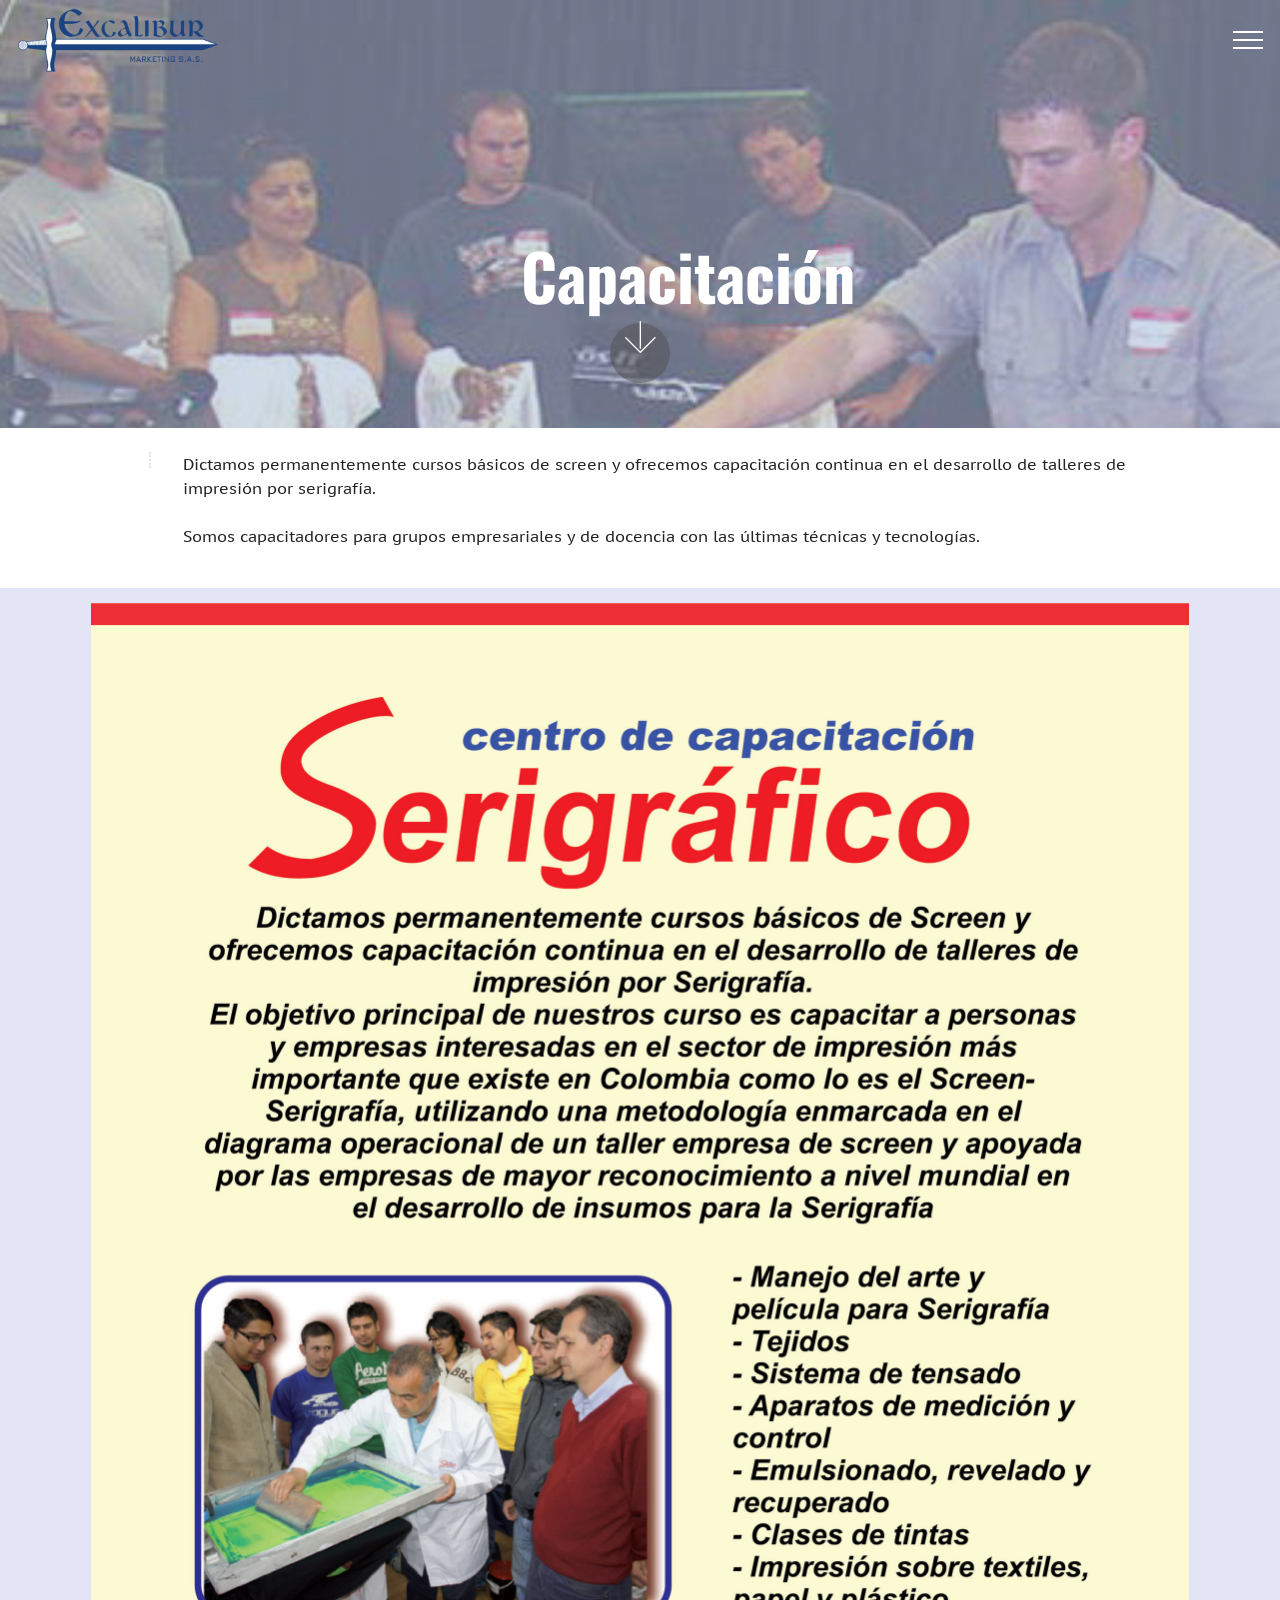
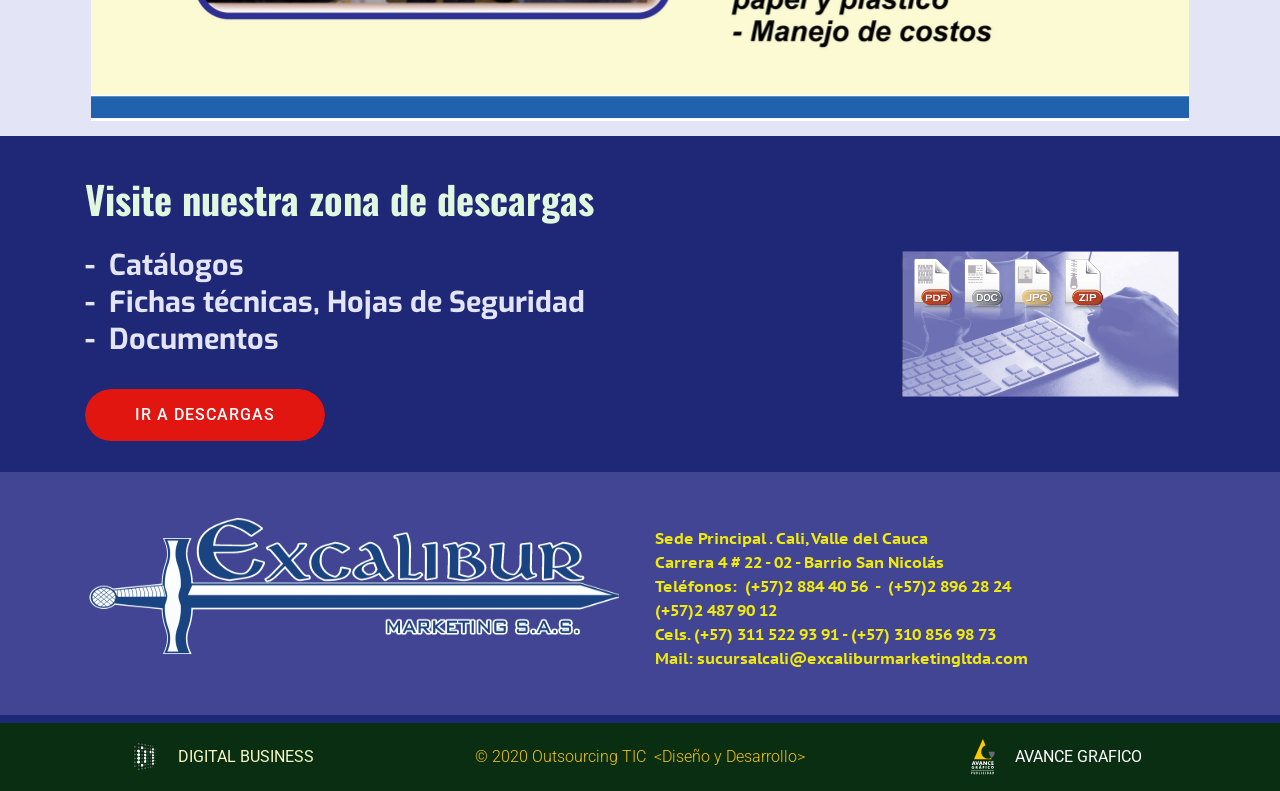
==== capacitacion.html @ 8a1ae631 "create github pages" ====
<!DOCTYPE html>
<html  >
<head>
  
  <meta charset="UTF-8">
  <meta http-equiv="X-UA-Compatible" content="IE=edge">
  
  <meta name="viewport" content="width=device-width, initial-scale=1, minimum-scale=1">
  <link rel="shortcut icon" href="assets/images/excalibur-logo-4-306x96.png" type="image/x-icon">
  <meta name="description" content="">
  
  
  <title>Capacitación</title>
  <link rel="stylesheet" href="assets/web/assets/mobirise-icons/mobirise-icons.css">
  <link rel="stylesheet" href="assets/tether/tether.min.css">
  <link rel="stylesheet" href="assets/bootstrap/css/bootstrap.min.css">
  <link rel="stylesheet" href="assets/bootstrap/css/bootstrap-reboot.min.css">
  <link rel="stylesheet" href="assets/bootstrap/css/bootstrap-grid.min.css">
  <link rel="stylesheet" href="assets/popup-overlay-plugin/style.css">
  <link rel="stylesheet" href="assets/dropdown/css/style.css">
  <link rel="stylesheet" href="assets/theme/css/style.css">
  <link rel="preload" href="https://fonts.googleapis.com/css?family=Oswald:200,300,400,500,600,700&display=swap" as="style" onload="this.onload=null;this.rel='stylesheet'">
  <noscript><link rel="stylesheet" href="https://fonts.googleapis.com/css?family=Oswald:200,300,400,500,600,700&display=swap"></noscript>
  <link rel="preload" href="https://fonts.googleapis.com/css?family=Exo:100,100i,200,200i,300,300i,400,400i,500,500i,600,600i,700,700i,800,800i,900,900i&display=swap" as="style" onload="this.onload=null;this.rel='stylesheet'">
  <noscript><link rel="stylesheet" href="https://fonts.googleapis.com/css?family=Exo:100,100i,200,200i,300,300i,400,400i,500,500i,600,600i,700,700i,800,800i,900,900i&display=swap"></noscript>
  <link rel="preload" href="https://fonts.googleapis.com/css?family=PT+Sans+Caption:400,700&display=swap" as="style" onload="this.onload=null;this.rel='stylesheet'">
  <noscript><link rel="stylesheet" href="https://fonts.googleapis.com/css?family=PT+Sans+Caption:400,700&display=swap"></noscript>
  <link rel="preload" href="https://fonts.googleapis.com/css?family=Roboto:100,100i,300,300i,400,400i,500,500i,700,700i&display=swap" as="style" onload="this.onload=null;this.rel='stylesheet'">
  <noscript><link rel="stylesheet" href="https://fonts.googleapis.com/css?family=Roboto:100,100i,300,300i,400,400i,500,500i,700,700i&display=swap"></noscript>
  <link rel="preload" as="style" href="assets/mobirise/css/mbr-additional.css?v=0rJZ7j"><link rel="stylesheet" href="assets/mobirise/css/mbr-additional.css?v=0rJZ7j" type="text/css">

  
  
  <style>

</style>

</head>
<body>
  
  <section class="menu cid-qXkdhTk0Zk" once="menu" id="menu1-8r">

    
    

    <nav class="navbar navbar-dropdown navbar-fixed-top collapsed">
        <div class="navbar-brand">
            <span class="navbar-logo">
                
                    <a href="index.html"><img src="assets/images/excalibur-logo-4-306x96.png" alt="" title="" style="height: 4rem;"></a>
                
            </span>
            
        </div>
        <button class="navbar-toggler" type="button" data-toggle="collapse" data-target="#navbarSupportedContent" aria-controls="navbarNavAltMarkup" aria-expanded="false" aria-label="Toggle navigation">
            <div class="hamburger">
                <span></span>
                <span></span>
                <span></span>
                <span></span>
            </div>
        </button>
      <div class="collapse navbar-collapse" id="navbarSupportedContent">
            <ul class="navbar-nav nav-dropdown nav-right" data-app-modern-menu="true"><li class="nav-item">
                    <a class="nav-link link text-primary display-4" href="index.html#content14-8u">Nosotros</a>
                </li>
                <li class="nav-item">
                    <a class="nav-link link text-primary display-4" href="insumos.html">
                        Insumos</a>
                </li><li class="nav-item"><a class="nav-link link text-primary display-4" href="maquinaria.html">
                        Maquinaria</a></li><li class="nav-item"><a class="nav-link link text-primary display-4" href="servicios.html">
                        Servicios</a></li><li class="nav-item"><a class="nav-link link text-primary display-4" href="capacitacion.html">
                        Capacitacion</a></li><li class="nav-item"><a class="nav-link link text-primary display-4" href="descargas.html">
                        Descargas</a></li>
                <li class="nav-item"><a class="nav-link link text-primary display-4" href="contacto.html" target="_blank">
                        Contacto</a></li></ul>
            
            
      </div>
    </nav>
</section>

<section class="header9 cid-qMR0SL2g3v mbr-parallax-background" id="header9-6p">

    

    <div class="mbr-overlay" style="opacity: 0.5; background-color: rgb(163, 185, 217);">
    </div>

    <div class="container">
        <div class="row justify-content-center">
            <div class="media-container-column mbr-white col-md-10 offset-md-1">
            
            <h1 class="mbr-section-title align-center pb-3 mbr-fonts-style display-1"><strong><br>Capacitación</strong></h1>
        </div>
        </div>
    </div>

    <div class="mbr-arrow hidden-sm-down" aria-hidden="true">
        <a href="#next">
            <i class="mbri-down mbr-iconfont"></i>
        </a>
    </div>
</section>

<section class="mbr-section content4 cid-qMR0SMXaG8" id="content14-6r">

    

    <div class="container">
        <div class="title col-12 col-md-12">
            
        </div>
        <div class="media-container-row mt-4">
            <div class="article article-right-border mb-4">
                
                
                <p class="mbr-text-left align-right mbr-fonts-style display-5"></p>
            </div>
            <div class="article mb-4">
                
                
                <p class="mbr-text-right mbr-fonts-style align-left display-7">Dictamos permanentemente cursos básicos de screen y ofrecemos capacitación continua en el desarrollo de talleres de impresión por serigrafía.<br><br>Somos capacitadores para grupos empresariales y de docencia con las últimas técnicas y tecnologías.</p>
            </div>
        </div>
    </div>
</section>

<section class="cid-rD1T9hhXrZ" id="image3-ap">

    

    <figure class="mbr-figure container">
            <div class="image-block" style="width: 99%;">
                <img src="assets/images/capacitacion-ficha-2198x2238.jpg" width="1400" alt="" title="">
                
            </div>
    </figure>
</section>

<section class="header10 cid-rPzIkulj0J" id="header10-b5">

    

    

    <div class="container">
        <div class="media-container-row">
            <div class="media-content mb-4">
                <h2 class="mb-4 mbr-fonts-style mbr-section-title display-2"><strong>Visite nuestra zona de descargas</strong></h2>
                <h3 class="mbr-section-subtitle mbr-fonts-style mb-4 display-5"><strong>
                    - &nbsp;Catálogos<br>- &nbsp;Fichas técnicas, Hojas de Seguridad<br>- &nbsp;Documentos</strong></h3>
                
                <div class="mbr-section-btn"><a class="btn btn-md btn-bgr btn-info display-4" href="descargas.html" target="_blank">IR A DESCARGAS</a></div>
            </div>
            <div class="mbr-figure" style="width: 40%;">
                <img src="assets/images/descargas-images-1026x540.png" alt="" title="">
            </div>
        </div>
    </div>
</section>

<section class="features6 cid-sbsCg8I68Q mbr-parallax-background" id="features6-b2">

    

    <div class="mbr-overlay" style="opacity: 0.9; background-color: rgb(48, 52, 139);">
    </div>

    <div class="container">
        <div class="row justify-content-center align-items-center">
            
            <div class="col-sm-12 text-block col-md-6">
                
                
                <div class="mbr-white mbr-section-text mbr-fonts-style align-right display-7"><br><div><strong>Sede Principal . Cali, Valle del Cauca</strong></div><div><strong>Carrera 4 # 22 - 02 -&nbsp;<span style="font-size: 1rem;">Barrio San Nicolás</span></strong></div><div><strong>Teléfonos: &nbsp;</strong><strong style="font-size: 1rem;">(+57)2 884 40 56 &nbsp;- &nbsp;</strong><strong style="font-size: 1rem;">(+57)2 896 28 24</strong></div><div><strong>(+57)2 487 90 12&nbsp;</strong></div><div><strong>Cels. (+57) 311 522 93 91 -&nbsp;</strong><strong style="font-size: 1rem;">(+57) 310 856 98 73</strong></div><div><span style="font-size: 1rem;"><strong>Mail: sucursalcali@excaliburmarketingltda.com</strong></span><br></div></div>
            </div>
            <div class="col-sm-12 col-md-6 img-block">
                <div class="mbr-figure">
                    <img src="assets/images/excalibur-logo-4-1080x358.png" alt="INDUPIN" id="indu-logo-portafolio" title="">
                </div>
            </div>
        </div>
    </div>
</section>

<section class="mbr-section article content1 cid-qMR0SWpPtW" id="content1-6z">

     

    <div class="container">
        <div class="media-container-row">
            <div class="mbr-text col-12 col-md-12">
                <h2 class="mbr-fonts-style block-title align-center display-2"></h2>
            </div>
        </div>
    </div>
</section>

<section class="cid-qYhUaEhTV1" id="footer1-8y">

    

    

    <div class="container">
        <div class="media-container-row">
            <div class="col-md-4 col-lg-4 logo-footer mb-3 mt-3 align-center">
                <a href="https://digital01.com" target="_blank"><img class="img-logo-footer" src="assets/images/01-77x88.png" alt="" title=""></a>
                <p class="text-logo-footer mbr-fonts-style mb-0 display-4"><a href="https://digital01.com" target="_blank" class="text-warning">DIGITAL</a> <a href="https://digital01.com" target="_blank" class="text-warning">BUSINESS</a></p>
            </div>
            <div class="col-md-4 col-lg-5 copyright mb-3 mt-3">
                <p class="mb-0 text-copyright mbr-fonts-style display-4">© 2020 Outsourcing TIC&nbsp;<diseño y="" desarrollo=""></diseño>&nbsp;&lt;Diseño y Desarrollo&gt;
                </p>
            </div>
            <div class="col-md-4 col-lg-4 logo-footer mb-3 mt-3 align-center">
                <a href="https://avancegrafico.net" target="_blank"><img class="img-logo-footer" src="assets/images/logo-avance.svg" alt="" title=""></a>
                <p class="text-logo-footer mbr-fonts-style mb-0 display-4"><a href="https://avancegrafico.net" target="_blank" class="text-white">AVANCE</a> <a href="https://avancegrafico.net" target="_blank" class="text-white">GRAFICO</a></p>
            </div>
        </div>
    </div>
</section>


<script src="assets/web/assets/jquery/jquery.min.js"></script>
  <script src="assets/popper/popper.min.js"></script>
  <script src="assets/tether/tether.min.js"></script>
  <script src="assets/bootstrap/js/bootstrap.min.js"></script>
  <script src="assets/smoothscroll/smooth-scroll.js"></script>
  <script src="assets/dropdown/js/nav-dropdown.js"></script>
  <script src="assets/dropdown/js/navbar-dropdown.js"></script>
  <script src="assets/touchswipe/jquery.touch-swipe.min.js"></script>
  <script src="assets/parallax/jarallax.min.js"></script>
  <script src="assets/theme/js/script.js"></script>
  
  
  

</body>
</html>
---- assets/web/assets/mobirise-icons/mobirise-icons.css ----
@font-face {
  font-family: 'MobiriseIcons';
  src:  url('mobirise-icons.eot?spat4u');
  src:  url('mobirise-icons.eot?spat4u#iefix') format('embedded-opentype'),
    url('mobirise-icons.ttf?spat4u') format('truetype'),
    url('mobirise-icons.woff?spat4u') format('woff'),
    url('mobirise-icons.svg?spat4u#MobiriseIcons') format('svg');
  font-weight: normal;
  font-style: normal;
  font-display: swap;
}

[class^="mbri-"], [class*=" mbri-"] {
  /* use !important to prevent issues with browser extensions that change fonts */
  font-family: MobiriseIcons !important;
  speak: none;
  font-style: normal;
  font-weight: normal;
  font-variant: normal;
  text-transform: none;
  line-height: 1;

  /* Better Font Rendering =========== */
  -webkit-font-smoothing: antialiased;
  -moz-osx-font-smoothing: grayscale;
}

.mbri-add-submenu:before {
  content: "\e900";
}
.mbri-alert:before {
  content: "\e901";
}
.mbri-align-center:before {
  content: "\e902";
}
.mbri-align-justify:before {
  content: "\e903";
}
.mbri-align-left:before {
  content: "\e904";
}
.mbri-align-right:before {
  content: "\e905";
}
.mbri-android:before {
  content: "\e906";
}
.mbri-apple:before {
  content: "\e907";
}
.mbri-arrow-down:before {
  content: "\e908";
}
.mbri-arrow-next:before {
  content: "\e909";
}
.mbri-arrow-prev:before {
  content: "\e90a";
}
.mbri-arrow-up:before {
  content: "\e90b";
}
.mbri-bold:before {
  content: "\e90c";
}
.mbri-bookmark:before {
  content: "\e90d";
}
.mbri-bootstrap:before {
  content: "\e90e";
}
.mbri-briefcase:before {
  content: "\e90f";
}
.mbri-browse:before {
  content: "\e910";
}
.mbri-bulleted-list:before {
  content: "\e911";
}
.mbri-calendar:before {
  content: "\e912";
}
.mbri-camera:before {
  content: "\e913";
}
.mbri-cart-add:before {
  content: "\e914";
}
.mbri-cart-full:before {
  content: "\e915";
}
.mbri-cash:before {
  content: "\e916";
}
.mbri-change-style:before {
  content: "\e917";
}
.mbri-chat:before {
  content: "\e918";
}
.mbri-clock:before {
  content: "\e919";
}
.mbri-close:before {
  content: "\e91a";
}
.mbri-cloud:before {
  content: "\e91b";
}
.mbri-code:before {
  content: "\e91c";
}
.mbri-contact-form:before {
  content: "\e91d";
}
.mbri-credit-card:before {
  content: "\e91e";
}
.mbri-cursor-click:before {
  content: "\e91f";
}
.mbri-cust-feedback:before {
  content: "\e920";
}
.mbri-database:before {
  content: "\e921";
}
.mbri-delivery:before {
  content: "\e922";
}
.mbri-desktop:before {
  content: "\e923";
}
.mbri-devices:before {
  content: "\e924";
}
.mbri-down:before {
  content: "\e925";
}
.mbri-download:before {
  content: "\e989";
}
.mbri-drag-n-drop:before {
  content: "\e927";
}
.mbri-drag-n-drop2:before {
  content: "\e928";
}
.mbri-edit:before {
  content: "\e929";
}
.mbri-edit2:before {
  content: "\e92a";
}
.mbri-error:before {
  content: "\e92b";
}
.mbri-extension:before {
  content: "\e92c";
}
.mbri-features:before {
  content: "\e92d";
}
.mbri-file:before {
  content: "\e92e";
}
.mbri-flag:before {
  content: "\e92f";
}
.mbri-folder:before {
  content: "\e930";
}
.mbri-gift:before {
  content: "\e931";
}
.mbri-github:before {
  content: "\e932";
}
.mbri-globe:before {
  content: "\e933";
}
.mbri-globe-2:before {
  content: "\e934";
}
.mbri-growing-chart:before {
  content: "\e935";
}
.mbri-hearth:before {
  content: "\e936";
}
.mbri-help:before {
  content: "\e937";
}
.mbri-home:before {
  content: "\e938";
}
.mbri-hot-cup:before {
  content: "\e939";
}
.mbri-idea:before {
  content: "\e93a";
}
.mbri-image-gallery:before {
  content: "\e93b";
}
.mbri-image-slider:before {
  content: "\e93c";
}
.mbri-info:before {
  content: "\e93d";
}
.mbri-italic:before {
  content: "\e93e";
}
.mbri-key:before {
  content: "\e93f";
}
.mbri-laptop:before {
  content: "\e940";
}
.mbri-layers:before {
  content: "\e941";
}
.mbri-left-right:before {
  content: "\e942";
}
.mbri-left:before {
  content: "\e943";
}
.mbri-letter:before {
  content: "\e944";
}
.mbri-like:before {
  content: "\e945";
}
.mbri-link:before {
  content: "\e946";
}
.mbri-lock:before {
  content: "\e947";
}
.mbri-login:before {
  content: "\e948";
}
.mbri-logout:before {
  content: "\e949";
}
.mbri-magic-stick:before {
  content: "\e94a";
}
.mbri-map-pin:before {
  content: "\e94b";
}
.mbri-menu:before {
  content: "\e94c";
}
.mbri-mobile:before {
  content: "\e94d";
}
.mbri-mobile2:before {
  content: "\e94e";
}
.mbri-mobirise:before {
  content: "\e94f";
}
.mbri-more-horizontal:before {
  content: "\e950";
}
.mbri-more-vertical:before {
  content: "\e951";
}
.mbri-music:before {
  content: "\e952";
}
.mbri-new-file:before {
  content: "\e953";
}
.mbri-numbered-list:before {
  content: "\e954";
}
.mbri-opened-folder:before {
  content: "\e955";
}
.mbri-pages:before {
  content: "\e956";
}
.mbri-paper-plane:before {
  content: "\e957";
}
.mbri-paperclip:before {
  content: "\e958";
}
.mbri-photo:before {
  content: "\e959";
}
.mbri-photos:before {
  content: "\e95a";
}
.mbri-pin:before {
  content: "\e95b";
}
.mbri-play:before {
  content: "\e95c";
}
.mbri-plus:before {
  content: "\e95d";
}
.mbri-preview:before {
  content: "\e95e";
}
.mbri-print:before {
  content: "\e95f";
}
.mbri-protect:before {
  content: "\e960";
}
.mbri-question:before {
  content: "\e961";
}
.mbri-quote-left:before {
  content: "\e962";
}
.mbri-quote-right:before {
  content: "\e963";
}
.mbri-refresh:before {
  content: "\e964";
}
.mbri-responsive:before {
  content: "\e965";
}
.mbri-right:before {
  content: "\e966";
}
.mbri-rocket:before {
  content: "\e967";
}
.mbri-sad-face:before {
  content: "\e968";
}
.mbri-sale:before {
  content: "\e969";
}
.mbri-save:before {
  content: "\e96a";
}
.mbri-search:before {
  content: "\e96b";
}
.mbri-setting:before {
  content: "\e96c";
}
.mbri-setting2:before {
  content: "\e96d";
}
.mbri-setting3:before {
  content: "\e96e";
}
.mbri-share:before {
  content: "\e96f";
}
.mbri-shopping-bag:before {
  content: "\e970";
}
.mbri-shopping-basket:before {
  content: "\e971";
}
.mbri-shopping-cart:before {
  content: "\e972";
}
.mbri-sites:before {
  content: "\e973";
}
.mbri-smile-face:before {
  content: "\e974";
}
.mbri-speed:before {
  content: "\e975";
}
.mbri-star:before {
  content: "\e976";
}
.mbri-success:before {
  content: "\e977";
}
.mbri-sun:before {
  content: "\e978";
}
.mbri-sun2:before {
  content: "\e979";
}
.mbri-tablet:before {
  content: "\e97a";
}
.mbri-tablet-vertical:before {
  content: "\e97b";
}
.mbri-target:before {
  content: "\e97c";
}
.mbri-timer:before {
  content: "\e97d";
}
.mbri-to-ftp:before {
  content: "\e97e";
}
.mbri-to-local-drive:before {
  content: "\e97f";
}
.mbri-touch-swipe:before {
  content: "\e980";
}
.mbri-touch:before {
  content: "\e981";
}
.mbri-trash:before {
  content: "\e982";
}
.mbri-underline:before {
  content: "\e983";
}
.mbri-unlink:before {
  content: "\e984";
}
.mbri-unlock:before {
  content: "\e985";
}
.mbri-up-down:before {
  content: "\e986";
}
.mbri-up:before {
  content: "\e987";
}
.mbri-update:before {
  content: "\e988";
}
.mbri-upload:before {
 content: "\e926"; 
}
.mbri-user:before {
  content: "\e98a";
}
.mbri-user2:before {
  content: "\e98b";
}
.mbri-users:before {
  content: "\e98c";
}
.mbri-video:before {
  content: "\e98d";
}
.mbri-video-play:before {
  content: "\e98e";
}
.mbri-watch:before {
  content: "\e98f";
}
.mbri-website-theme:before {
  content: "\e990";
}
.mbri-wifi:before {
  content: "\e991";
}
.mbri-windows:before {
  content: "\e992";
}
.mbri-zoom-out:before {
  content: "\e993";
}
.mbri-redo:before {
  content: "\e994";
}
.mbri-undo:before {
  content: "\e995";
}
---- assets/popup-overlay-plugin/style.css ----
html.is-builder .modal-backdrop.show {
    display: none !important;
}
---- assets/dropdown/css/style.css ----
.navbar-dropdown {
  left: 0;
  padding: 0;
  position: absolute;
  right: 0;
  top: 0;
  transition: all 0.45s ease;
  z-index: 1030;
  background: #282828; }
  .navbar-dropdown .navbar-logo {
    margin-right: 0.8rem;
    transition: margin 0.3s ease-in-out;
    vertical-align: middle; }
    .navbar-dropdown .navbar-logo img {
      height: 3.125rem;
      transition: all 0.3s ease-in-out; }
    .navbar-dropdown .navbar-logo.mbr-iconfont {
      font-size: 3.125rem;
      line-height: 3.125rem; }
  .navbar-dropdown .navbar-caption {
    font-weight: 700;
    white-space: normal;
    vertical-align: -4px;
    line-height: 3.125rem !important; }
    .navbar-dropdown .navbar-caption, .navbar-dropdown .navbar-caption:hover {
      color: inherit;
      text-decoration: none; }
  .navbar-dropdown .mbr-iconfont + .navbar-caption {
    vertical-align: -1px; }
  .navbar-dropdown.navbar-fixed-top {
    position: fixed; }
  .navbar-dropdown .navbar-brand span {
    vertical-align: -4px; }
  .navbar-dropdown.bg-color.transparent {
    background: none; }
  .navbar-dropdown.navbar-short .navbar-brand {
    padding: 0.625rem 0; }
    .navbar-dropdown.navbar-short .navbar-brand span {
      vertical-align: -1px; }
  .navbar-dropdown.navbar-short .navbar-caption {
    line-height: 2.375rem !important;
    vertical-align: -2px; }
  .navbar-dropdown.navbar-short .navbar-logo {
    margin-right: 0.5rem; }
    .navbar-dropdown.navbar-short .navbar-logo img {
      height: 2.375rem; }
    .navbar-dropdown.navbar-short .navbar-logo.mbr-iconfont {
      font-size: 2.375rem;
      line-height: 2.375rem; }
  .navbar-dropdown.navbar-short .mbr-table-cell {
    height: 3.625rem; }
  .navbar-dropdown .navbar-close {
    left: 0.6875rem;
    position: fixed;
    top: 0.75rem;
    z-index: 1000; }
  .navbar-dropdown .hamburger-icon {
    content: "";
    display: inline-block;
    vertical-align: middle;
    width: 16px;
    -webkit-box-shadow: 0 -6px 0 1px #282828,0 0 0 1px #282828,0 6px 0 1px #282828;
    -moz-box-shadow: 0 -6px 0 1px #282828,0 0 0 1px #282828,0 6px 0 1px #282828;
    box-shadow: 0 -6px 0 1px #282828,0 0 0 1px #282828,0 6px 0 1px #282828; }

.dropdown-menu .dropdown-toggle[data-toggle="dropdown-submenu"]::after {
  border-bottom: 0.35em solid transparent;
  border-left: 0.35em solid;
  border-right: 0;
  border-top: 0.35em solid transparent;
  margin-left: 0.3rem; }

.dropdown-menu .dropdown-item:focus {
  outline: 0; }

.nav-dropdown {
  font-size: 0.75rem;
  font-weight: 500;
  height: auto !important; }
  .nav-dropdown .nav-btn {
    padding-left: 1rem; }
  .nav-dropdown .link {
    margin: .667em 1.667em;
    font-weight: 500;
    padding: 0;
    transition: color .2s ease-in-out; }
    .nav-dropdown .link.dropdown-toggle {
      margin-right: 2.583em; }
      .nav-dropdown .link.dropdown-toggle::after {
        margin-left: .25rem;
        border-top: 0.35em solid;
        border-right: 0.35em solid transparent;
        border-left: 0.35em solid transparent;
        border-bottom: 0; }
      .nav-dropdown .link.dropdown-toggle[aria-expanded="true"] {
        margin: 0;
        padding: 0.667em 3.263em  0.667em 1.667em; }
  .nav-dropdown .link::after,
  .nav-dropdown .dropdown-item::after {
    color: inherit; }
  .nav-dropdown .btn {
    font-size: 0.75rem;
    font-weight: 700;
    letter-spacing: 0;
    margin-bottom: 0;
    padding-left: 1.25rem;
    padding-right: 1.25rem; }
  .nav-dropdown .dropdown-menu {
    border-radius: 0;
    border: 0;
    left: 0;
    margin: 0;
    padding-bottom: 1.25rem;
    padding-top: 1.25rem;
    position: relative; }
  .nav-dropdown .dropdown-submenu {
    margin-left: 0.125rem;
    top: 0; }
  .nav-dropdown .dropdown-item {
    font-size: 0.8125rem;
    font-weight: 500;
    line-height: 2;
    padding: 0.3846em 4.615em 0.3846em 1.5385em;
    position: relative;
    transition: color .2s ease-in-out, background-color .2s ease-in-out; }
    .nav-dropdown .dropdown-item::after {
      margin-top: -0.3077em;
      position: absolute;
      right: 1.1538em;
      top: 50%; }
    .nav-dropdown .dropdown-item:focus, .nav-dropdown .dropdown-item:hover {
      background: none; }

@media (max-width: 767px) {
  .nav-dropdown.navbar-toggleable-sm {
    bottom: 0;
    display: none;
    left: 0;
    overflow-x: hidden;
    position: fixed;
    top: 0;
    transform: translateX(-100%);
    -ms-transform: translateX(-100%);
    -webkit-transform: translateX(-100%);
    width: 18.75rem;
    z-index: 999; } }
.nav-dropdown.navbar-toggleable-xl {
  bottom: 0;
  display: none;
  left: 0;
  overflow-x: hidden;
  position: fixed;
  top: 0;
  transform: translateX(-100%);
  -ms-transform: translateX(-100%);
  -webkit-transform: translateX(-100%);
  width: 18.75rem;
  z-index: 999; }

.nav-dropdown-sm {
  display: block !important;
  overflow-x: hidden;
  overflow: auto;
  padding-top: 3.875rem; }
  .nav-dropdown-sm::after {
    content: "";
    display: block;
    height: 3rem;
    width: 100%; }
  .nav-dropdown-sm.collapse.in ~ .navbar-close {
    display: block !important; }
  .nav-dropdown-sm.collapsing, .nav-dropdown-sm.collapse.in {
    transform: translateX(0);
    -ms-transform: translateX(0);
    -webkit-transform: translateX(0);
    transition: all 0.25s ease-out;
    -webkit-transition: all 0.25s ease-out;
    background: #282828; }
  .nav-dropdown-sm.collapsing[aria-expanded="false"] {
    transform: translateX(-100%);
    -ms-transform: translateX(-100%);
    -webkit-transform: translateX(-100%); }
  .nav-dropdown-sm .nav-item {
    display: block;
    margin-left: 0 !important;
    padding-left: 0; }
  .nav-dropdown-sm .link,
  .nav-dropdown-sm .dropdown-item {
    border-top: 1px dotted rgba(255, 255, 255, 0.1);
    font-size: 0.8125rem;
    line-height: 1.6;
    margin: 0 !important;
    padding: 0.875rem 2.4rem 0.875rem 1.5625rem !important;
    position: relative;
    white-space: normal; }
    .nav-dropdown-sm .link:focus, .nav-dropdown-sm .link:hover,
    .nav-dropdown-sm .dropdown-item:focus,
    .nav-dropdown-sm .dropdown-item:hover {
      background: rgba(0, 0, 0, 0.2) !important;
      color: #c0a375; }
  .nav-dropdown-sm .nav-btn {
    position: relative;
    padding: 1.5625rem 1.5625rem 0 1.5625rem; }
    .nav-dropdown-sm .nav-btn::before {
      border-top: 1px dotted rgba(255, 255, 255, 0.1);
      content: "";
      left: 0;
      position: absolute;
      top: 0;
      width: 100%; }
    .nav-dropdown-sm .nav-btn + .nav-btn {
      padding-top: 0.625rem; }
      .nav-dropdown-sm .nav-btn + .nav-btn::before {
        display: none; }
  .nav-dropdown-sm .btn {
    padding: 0.625rem 0; }
  .nav-dropdown-sm .dropdown-toggle[data-toggle="dropdown-submenu"]::after {
    margin-left: .25rem;
    border-top: 0.35em solid;
    border-right: 0.35em solid transparent;
    border-left: 0.35em solid transparent;
    border-bottom: 0; }
  .nav-dropdown-sm .dropdown-toggle[data-toggle="dropdown-submenu"][aria-expanded="true"]::after {
    border-top: 0;
    border-right: 0.35em solid transparent;
    border-left: 0.35em solid transparent;
    border-bottom: 0.35em solid; }
  .nav-dropdown-sm .dropdown-menu {
    margin: 0;
    padding: 0;
    position: relative;
    top: 0;
    left: 0;
    width: 100%;
    border: 0;
    float: none;
    border-radius: 0;
    background: none; }
  .nav-dropdown-sm .dropdown-submenu {
    left: 100%;
    margin-left: 0.125rem;
    margin-top: -1.25rem;
    top: 0; }

.navbar-toggleable-sm .nav-dropdown .dropdown-menu {
  position: absolute; }

.navbar-toggleable-sm .nav-dropdown .dropdown-submenu {
  left: 100%;
  margin-left: 0.125rem;
  margin-top: -1.25rem;
  top: 0; }

.navbar-toggleable-sm.opened .nav-dropdown .dropdown-menu {
  position: relative; }

.navbar-toggleable-sm.opened .nav-dropdown .dropdown-submenu {
  left: 0;
  margin-left: 00rem;
  margin-top: 0rem;
  top: 0; }

.is-builder .nav-dropdown.collapsing {
  transition: none !important; }

/*# sourceMappingURL=style.css.map */
---- assets/theme/css/style.css ----
/*!
 * Mobirise v4 theme (https://mobirise.com/)
 * Copyright 2017 Mobirise
 */
section {
  background-color: #eeeeee;
}

section,
.container,
.container-fluid {
  position: relative;
  word-wrap: break-word;
}

a.mbr-iconfont:hover {
  text-decoration: none;
}

.form-control:focus {
  box-shadow: none;
}

:focus {
  outline: none;
}

.article .lead p,
.article .lead ul,
.article .lead ol,
.article .lead pre,
.article .lead blockquote {
  margin-bottom: 0;
}

a {
  font-style: normal;
  font-weight: 400;
  cursor: pointer;
}

a, a:hover {
  text-decoration: none;
}

figure {
  margin-bottom: 0;
}

h1,
h2,
h3,
h4,
h5,
h6,
.h1,
.h2,
.h3,
.h4,
.h5,
.h6,
.display-1,
.display-2,
.display-3,
.display-4 {
  line-height: 1;
  word-break: break-word;
  word-wrap: break-word;
}

b,
strong {
  font-weight: bold;
}

blockquote {
  padding: 10px 0 10px 20px;
  position: relative;
  border-left: 2px solid;
  border-color: #ff3366;
}

input:-webkit-autofill, input:-webkit-autofill:hover, input:-webkit-autofill:focus, input:-webkit-autofill:active {
  transition-delay: 9999s;
  transition-property: background-color, color;
}

textarea[type="hidden"] {
  display: none;
}

body {
  position: relative;
}

section {
  background-position: 50% 50%;
  background-repeat: no-repeat;
  background-size: cover;
}

section .mbr-background-video,
section .mbr-background-video-preview {
  position: absolute;
  bottom: 0;
  left: 0;
  right: 0;
  top: 0;
}

.hidden {
  visibility: hidden;
}

.mbr-z-index20 {
  z-index: 20;
}

/*! Base colors */
.mbr-white {
  color: #ffffff;
}

.mbr-black {
  color: #000000;
}

.mbr-bg-white {
  background-color: #ffffff;
}

.mbr-bg-black {
  background-color: #000000;
}

/*! Text-aligns */
.align-left {
  text-align: left;
}

.align-center {
  text-align: center;
}

.align-right {
  text-align: right;
}

@media (max-width: 767px) {
  .align-left,
  .align-center,
  .align-right,
  .mbr-section-btn,
  .mbr-section-title {
    text-align: center;
  }
}

/*! Font-weight  */
.mbr-light {
  font-weight: 300;
}

.mbr-regular {
  font-weight: 400;
}

.mbr-semibold {
  font-weight: 500;
}

.mbr-bold {
  font-weight: 700;
}

/*! Media  */
.media-size-item {
  -moz-flex: 1 1 auto;
  -o-flex: 1 1 auto;
  flex: 1 1 auto;
}

.media-content {
  flex-basis: 100%;
}

.media-container-row {
  display: flex;
  flex-direction: row;
  flex-wrap: wrap;
  justify-content: center;
  align-content: center;
  align-items: start;
}

.media-container-row .media-size-item {
  width: 400px;
}

.media-container-column {
  display: flex;
  flex-direction: column;
  flex-wrap: wrap;
  justify-content: center;
  align-content: center;
  align-items: stretch;
}

.media-container-column > * {
  width: 100%;
}

@media (min-width: 992px) {
  .media-container-row {
    flex-wrap: nowrap;
  }
}

figure {
  overflow: hidden;
}

figure[mbr-media-size] {
  transition: width 0.1s;
}

.mbr-figure img,
.mbr-figure iframe {
  display: block;
  width: 100%;
}

.card {
  background-color: transparent;
  border: none;
}

.card-img {
  text-align: center;
  flex-shrink: 0;
  -webkit-flex-shrink: 0;
}

.media {
  max-width: 100%;
  margin: 0 auto;
}

.mbr-figure {
  -ms-grid-row-align: center;
  align-self: center;
}

.media-container > div {
  max-width: 100%;
}

.mbr-figure img,
.card-img img {
  width: 100%;
}

@media (max-width: 991px) {
  .media-size-item {
    width: auto !important;
  }
  .media {
    width: auto;
  }
  .mbr-figure {
    width: 100% !important;
  }
}

/*! Buttons */
.mbr-section-btn {
  margin-left: -.25rem;
  margin-right: -.25rem;
  font-size: 0;
}

nav .mbr-section-btn {
  margin-left: 0rem;
  margin-right: 0rem;
}

.btn {
  font-weight: 500;
  border-width: 2px;
  font-style: normal;
  letter-spacing: 1px;
  margin: .4rem .8rem;
  white-space: normal;
  transition: all .3s ease-in-out;
  display: inline-flex;
  align-items: center;
  justify-content: center;
  word-break: break-word;
}

.btn .mbr-iconfont {
  font-size: 1.6rem;
}

.btn-sm {
  font-weight: 500;
  letter-spacing: 1px;
  transition: all .3s ease-in-out;
}

.btn-md {
  font-weight: 500;
  letter-spacing: 1px;
  margin: .4rem .8rem !important;
  transition: all .3s ease-in-out;
}

.btn-lg {
  font-weight: 500;
  letter-spacing: 1px;
  margin: .4rem .8rem !important;
  transition: all .3s ease-in-out;
}

/*! Btn icon margin */
.btn .mbr-iconfont,
.btn.btn-sm .mbr-iconfont {
  cursor: pointer;
  margin-right: 0.5rem;
}

.btn.btn-md .mbr-iconfont,
.btn.btn-md .mbr-iconfont {
  margin-right: 0.8rem;
}

.mbr-regular {
  font-weight: 400;
}

.mbr-semibold {
  font-weight: 500;
}

.mbr-bold {
  font-weight: 700;
}

[type="submit"] {
  -webkit-appearance: none;
}

/*! Full-screen */
.mbr-fullscreen .mbr-overlay {
  min-height: 100vh;
}

.mbr-fullscreen {
  display: flex;
  display: -moz-flex;
  display: -ms-flex;
  display: -o-flex;
  align-items: center;
  -webkit-align-items: center;
  min-height: 100vh;
  padding-top: 3rem;
  padding-bottom: 3rem;
}

/*! Map */
.map {
  height: 25rem;
  position: relative;
}

.map iframe {
  width: 100%;
  height: 100%;
}

/* Form */
.form-asterisk {
  font-family: initial;
  position: absolute;
  top: -2px;
  font-weight: normal;
}

/*! Scroll to top arrow */
.mbr-arrow-up {
  bottom: 25px;
  right: 90px;
  position: fixed;
  text-align: right;
  z-index: 5000;
  color: #ffffff;
  font-size: 32px;
  transform: rotate(180deg);
  -webkit-transform: rotate(180deg);
}

.mbr-arrow-up a {
  background: rgba(0, 0, 0, 0.2);
  border-radius: 3px;
  color: #fff;
  display: inline-block;
  height: 60px;
  width: 60px;
  outline-style: none !important;
  position: relative;
  text-decoration: none;
  transition: all .3s ease-in-out;
  cursor: pointer;
  text-align: center;
}

.mbr-arrow-up a:hover {
  background-color: rgba(0, 0, 0, 0.4);
}

.mbr-arrow-up a i {
  line-height: 60px;
}

.mbr-arrow-up-icon {
  display: block;
  color: #fff;
}

.mbr-arrow-up-icon::before {
  content: "\203a";
  display: inline-block;
  font-family: serif;
  font-size: 32px;
  line-height: 1;
  font-style: normal;
  position: relative;
  top: 6px;
  left: -4px;
  -webkit-transform: rotate(-90deg);
  transform: rotate(-90deg);
}

/*! Arrow Down */
.mbr-arrow {
  position: absolute;
  bottom: 45px;
  left: 50%;
  width: 60px;
  height: 60px;
  cursor: pointer;
  background-color: rgba(80, 80, 80, 0.5);
  border-radius: 50%;
  -webkit-transform: translateX(-50%);
  transform: translateX(-50%);
}

.mbr-arrow > a {
  display: inline-block;
  text-decoration: none;
  outline-style: none;
  -webkit-animation: arrowdown 1.7s ease-in-out infinite;
  animation: arrowdown 1.7s ease-in-out infinite;
}

.mbr-arrow > a > i {
  position: absolute;
  top: -2px;
  left: 15px;
  font-size: 2rem;
}

@keyframes arrowdown {
  0% {
    transform: translateY(0px);
    -webkit-transform: translateY(0px);
  }
  50% {
    transform: translateY(-5px);
    -webkit-transform: translateY(-5px);
  }
  100% {
    transform: translateY(0px);
    -webkit-transform: translateY(0px);
  }
}

@-webkit-keyframes arrowdown {
  0% {
    transform: translateY(0px);
    -webkit-transform: translateY(0px);
  }
  50% {
    transform: translateY(-5px);
    -webkit-transform: translateY(-5px);
  }
  100% {
    transform: translateY(0px);
    -webkit-transform: translateY(0px);
  }
}

@media (max-width: 500px) {
  .mbr-arrow-up {
    left: 50%;
    right: auto;
    transform: translateX(-50%) rotate(180deg);
    -webkit-transform: translateX(-50%) rotate(180deg);
  }
}

/*Gradients animation

use with:

background: linear-gradient(0deg, #2e3192, #1bffff);
background-size: 200% 200%;
animation: gradient-animation 4s infinite alternate;
-webkit-animation: gradient-animation 4s infinite alternate;
    */
@keyframes gradient-animation {
  from {
    background-position: 0% 100%;
    -webkit-animation-timing-function: ease-in-out;
    animation-timing-function: ease-in-out;
  }
  to {
    background-position: 100% 0%;
    -webkit-animation-timing-function: ease-in-out;
    animation-timing-function: ease-in-out;
  }
}

@-webkit-keyframes gradient-animation {
  from {
    background-position: 0% 100%;
    -webkit-animation-timing-function: ease-in-out;
    animation-timing-function: ease-in-out;
  }
  to {
    background-position: 100% 0%;
    -webkit-animation-timing-function: ease-in-out;
    animation-timing-function: ease-in-out;
  }
}

.bg-gradient {
  background-size: 200% 200%;
  animation: gradient-animation 5s infinite alternate;
  -webkit-animation: gradient-animation 5s infinite alternate;
}

.menu .navbar-brand {
  display: -webkit-flex;
}

.menu .navbar-brand span {
  display: flex;
  display: -webkit-flex;
}

.menu .navbar-brand .navbar-caption-wrap {
  display: -webkit-flex;
}

.menu .navbar-brand .navbar-logo img {
  display: -webkit-flex;
}

@media (max-width: 991px) {
  .menu .navbar-collapse {
    max-height: calc(100vh - 3.5rem);
  }
  .menu .navbar-collapse.show {
    overflow: auto;
  }
}

@media (max-width: 767px) {
  .menu .navbar-collapse {
    max-height: 60vh;
  }
}

@media (min-width: 768px) and (max-width: 991px) {
  .menu .navbar-toggleable-sm .navbar-nav {
    display: -ms-flexbox;
  }
}

@media (min-width: 992px) {
  .menu .navbar-nav.nav-dropdown {
    display: flex;
  }
  .menu .navbar-toggleable-sm .navbar-collapse {
    display: flex;
  }
  .menu .collapsed .navbar-collapse {
    max-height: calc(100vh - 3.5rem);
  }
  .menu .collapsed .navbar-collapse.show {
    overflow: auto;
  }
}

.navbar {
  display: -webkit-flex;
  -webkit-flex-wrap: wrap;
  -webkit-align-items: center;
  -webkit-justify-content: space-between;
}

.menu .menu-bottom {
  display: -webkit-flex;
}

.row {
  display: -webkit-flex;
  -webkit-flex-wrap: wrap;
}

.nav {
  display: -webkit-flex;
  -webkit-flex-wrap: wrap;
}

.justify-content-center {
  -webkit-justify-content: center;
}

.carousel-control {
  display: -webkit-flex;
  -webkit-align-items: center;
  -webkit-justify-content: center;
}

@media (max-width: 576px) {
  .col-xs-3 {
    flex: 0 0 25%;
    max-width: 25%;
    padding-left: 0;
    padding-right: 0;
  }
}

.form-group:focus {
  outline: none;
}

.jq-selectbox__select {
  padding: 1.07em 1.07em;
  position: absolute;
  top: 0;
  left: 0;
  display: flex;
  align-items: center;
  height: 100%;
  width: 100%;
}

.jq-selectbox__dropdown {
  position: absolute;
  top: 100%;
  left: 0 !important;
  width: 100% !important;
}

.jq-selectbox__trigger-arrow {
  -webkit-transform: translateY(-50%);
          transform: translateY(-50%);
}

.jq-selectbox li {
  padding: 1.07em .5em;
}

input[type="range"] {
  padding-left: 0 !important;
  padding-right: 0 !important;
}

.modal-dialog,
.modal-content {
  height: 100%;
}

.modal-dialog .carousel-inner {
  height: calc(100vh - 1.75rem);
}

@media (max-width: 575px) {
  .modal-dialog .carousel-inner {
    height: calc(100vh - 1rem);
  }
}

.carousel-item {
  text-align: center;
}

.carousel-item img {
  margin: auto;
}

.btn-form {
  border-radius: 0;
}

.btn-form:hover {
  cursor: pointer;
}

#scrollToTop a i:before {
  content: '';
  position: absolute;
  height: 40%;
  top: 25%;
  background: #fff;
  width: 2px;
  left: calc(50% - 1px);
}

#scrollToTop a i:after {
  content: '';
  position: absolute;
  display: block;
  border-top: 2px solid #fff;
  border-right: 2px solid #fff;
  width: 40%;
  height: 40%;
  left: 30%;
  bottom: 30%;
  -webkit-transform: rotate(135deg);
  transform: rotate(135deg);
}

/* Others*/
.note-check a[data-value=Rubik] {
  font-style: normal;
}

.mbr-arrow a {
  color: #ffffff;
}

@media (max-width: 767px) {
  .mbr-arrow {
    display: none;
  }
}

.form-control-label {
  position: relative;
  cursor: pointer;
  margin-bottom: .357em;
  padding: 0;
}

.alert {
  color: #ffffff;
  border-radius: 0;
  border: 0;
  font-size: .875rem;
  line-height: 1.5;
  margin-bottom: 1.875rem;
  padding: 1.25rem;
  position: relative;
}

.alert.alert-form::after {
  background-color: inherit;
  bottom: -7px;
  content: "";
  display: block;
  height: 14px;
  left: 50%;
  margin-left: -7px;
  position: absolute;
  -webkit-transform: rotate(45deg);
  transform: rotate(45deg);
  width: 14px;
}

.form-control {
  background-color: #f5f5f5;
  box-shadow: none;
  color: #565656;
  line-height: 1.43;
  min-height: 3.5em;
  padding: 1.07em;
}

.form-control, .form-control:focus {
  border: 1px solid #e8e8e8;
}

.form-active .form-control:invalid {
  border-color: red;
}

.mbr-overlay {
  background-color: #000;
  bottom: 0;
  left: 0;
  opacity: .5;
  position: absolute;
  right: 0;
  top: 0;
  z-index: 0;
}

blockquote {
  font-style: italic;
  padding: 10px 0 10px 20px;
  font-size: 1.09rem;
  position: relative;
  border-width: 3px;
}

ul,
ol,
pre,
blockquote {
  margin-bottom: 2.3125rem;
}

pre {
  background: #f4f4f4;
  padding: 10px 24px;
  white-space: pre-wrap;
}

.inactive {
  -webkit-user-select: none;
  -moz-user-select: none;
  -ms-user-select: none;
  user-select: none;
  pointer-events: none;
  -webkit-user-drag: none;
  user-drag: none;
}

.mbr-section__comments .row {
  justify-content: center;
}

.display-7 {
  font-weight: 300;
}

.carousel-item.active,
.carousel-item-next,
.carousel-item-prev {
  display: flex;
}

.note-air-layout .dropup .dropdown-menu,
.note-air-layout .navbar-fixed-bottom .dropdown .dropdown-menu {
  bottom: initial !important;
}

html,
body {
  height: auto;
  min-height: 100vh;
}

.dropup .dropdown-toggle::after {
  display: none;
}

body {
  font-style: normal;
  line-height: 1.5;
  color: #232323;
}

.mbr-section-title {
  font-style: normal;
  line-height: 1.2;
}

.mbr-section-subtitle {
  line-height: 1.3;
}

.mbr-text {
  font-style: normal;
  line-height: 1.6;
}
---- assets/mobirise/css/mbr-additional.css ----
body {
  font-family: Poppins;
}
.display-1 {
  font-family: 'Oswald', sans-serif;
  font-size: 4rem;
}
.display-2 {
  font-family: 'Oswald', sans-serif;
  font-size: 2.4rem;
}
.display-4 {
  font-family: 'Roboto', sans-serif;
  font-size: 1rem;
}
.display-5 {
  font-family: 'Exo', sans-serif;
  font-size: 1.8rem;
}
.display-7 {
  font-family: 'PT Sans Caption', sans-serif;
  font-size: 1rem;
}
/* ---- Fluid typography for mobile devices ---- */
/* 1.4 - font scale ratio ( bootstrap == 1.42857 ) */
/* 100vw - current viewport width */
/* (48 - 20)  48 == 48rem == 768px, 20 == 20rem == 320px(minimal supported viewport) */
/* 0.65 - min scale variable, may vary */
@media (max-width: 768px) {
  .display-1 {
    font-size: 3.2rem;
    font-size: calc( 2.05rem + (4 - 2.05) * ((100vw - 20rem) / (48 - 20)));
    line-height: calc( 1.4 * (2.05rem + (4 - 2.05) * ((100vw - 20rem) / (48 - 20))));
  }
  .display-2 {
    font-size: 1.92rem;
    font-size: calc( 1.49rem + (2.4 - 1.49) * ((100vw - 20rem) / (48 - 20)));
    line-height: calc( 1.4 * (1.49rem + (2.4 - 1.49) * ((100vw - 20rem) / (48 - 20))));
  }
  .display-4 {
    font-size: 0.8rem;
    font-size: calc( 1rem + (1 - 1) * ((100vw - 20rem) / (48 - 20)));
    line-height: calc( 1.4 * (1rem + (1 - 1) * ((100vw - 20rem) / (48 - 20))));
  }
  .display-5 {
    font-size: 1.44rem;
    font-size: calc( 1.28rem + (1.8 - 1.28) * ((100vw - 20rem) / (48 - 20)));
    line-height: calc( 1.4 * (1.28rem + (1.8 - 1.28) * ((100vw - 20rem) / (48 - 20))));
  }
}
/* Buttons */
.btn {
  padding: 1rem 3rem;
  border-radius: 3px;
}
.btn-sm {
  padding: 0.6rem 1.5rem;
  border-radius: 3px;
}
.btn-md {
  padding: 1rem 3rem;
  border-radius: 3px;
}
.btn-lg {
  padding: 1.2rem 3.2rem;
  border-radius: 3px;
}
.bg-primary {
  background-color: #172593 !important;
}
.bg-success {
  background-color: #9473d2 !important;
}
.bg-info {
  background-color: #e21611 !important;
}
.bg-warning {
  background-color: #f8f9c4 !important;
}
.bg-danger {
  background-color: #f1eb0b !important;
}
.btn-primary,
.btn-primary:active,
.btn-primary.active {
  background-color: #172593 !important;
  border-color: #172593 !important;
  color: #ffffff !important;
}
.btn-primary:hover,
.btn-primary:focus,
.btn-primary.focus {
  color: #ffffff !important;
  background-color: #172593 !important;
  border-color: #172593 !important;
}
.btn-primary:before {
  background-color: #0d1451 !important;
}
.btn-primary.disabled,
.btn-primary:disabled {
  color: #ffffff !important;
  background-color: #0d1451 !important;
  border-color: #0d1451 !important;
}
.btn-secondary,
.btn-secondary:active,
.btn-secondary.active {
  background-color: #1d2671 !important;
  border-color: #1d2671 !important;
  color: #ffffff !important;
}
.btn-secondary:hover,
.btn-secondary:focus,
.btn-secondary.focus {
  color: #ffffff !important;
  background-color: #1d2671 !important;
  border-color: #1d2671 !important;
}
.btn-secondary:before {
  background-color: #0d1234 !important;
}
.btn-secondary.disabled,
.btn-secondary:disabled {
  color: #ffffff !important;
  background-color: #0d1234 !important;
  border-color: #0d1234 !important;
}
.btn-info,
.btn-info:active,
.btn-info.active {
  background-color: #e21611 !important;
  border-color: #e21611 !important;
  color: #ffffff !important;
}
.btn-info:hover,
.btn-info:focus,
.btn-info.focus {
  color: #ffffff !important;
  background-color: #e21611 !important;
  border-color: #e21611 !important;
}
.btn-info:before {
  background-color: #9b0f0c !important;
}
.btn-info.disabled,
.btn-info:disabled {
  color: #ffffff !important;
  background-color: #9b0f0c !important;
  border-color: #9b0f0c !important;
}
.btn-success,
.btn-success:active,
.btn-success.active {
  background-color: #9473d2 !important;
  border-color: #9473d2 !important;
  color: #ffffff !important;
}
.btn-success:hover,
.btn-success:focus,
.btn-success.focus {
  color: #ffffff !important;
  background-color: #9473d2 !important;
  border-color: #9473d2 !important;
}
.btn-success:before {
  background-color: #693cbc !important;
}
.btn-success.disabled,
.btn-success:disabled {
  color: #ffffff !important;
  background-color: #693cbc !important;
  border-color: #693cbc !important;
}
.btn-warning,
.btn-warning:active,
.btn-warning.active {
  background-color: #f8f9c4 !important;
  border-color: #f8f9c4 !important;
  color: #aaac12 !important;
}
.btn-warning:hover,
.btn-warning:focus,
.btn-warning.focus {
  color: #aaac12 !important;
  background-color: #f8f9c4 !important;
  border-color: #f8f9c4 !important;
}
.btn-warning:before {
  background-color: #f0f27f !important;
}
.btn-warning.disabled,
.btn-warning:disabled {
  color: #aaac12 !important;
  background-color: #f0f27f !important;
  border-color: #f0f27f !important;
}
.btn-danger,
.btn-danger:active,
.btn-danger.active {
  background-color: #f1eb0b !important;
  border-color: #f1eb0b !important;
  color: #000000 !important;
}
.btn-danger:hover,
.btn-danger:focus,
.btn-danger.focus {
  color: #000000 !important;
  background-color: #f1eb0b !important;
  border-color: #f1eb0b !important;
}
.btn-danger:before {
  background-color: #a8a408 !important;
}
.btn-danger.disabled,
.btn-danger:disabled {
  color: #000000 !important;
  background-color: #a8a408 !important;
  border-color: #a8a408 !important;
}
.btn-white {
  color: #333333 !important;
}
.btn-white,
.btn-white:active,
.btn-white.active {
  background-color: #ffffff !important;
  border-color: #ffffff !important;
  color: #808080 !important;
}
.btn-white:hover,
.btn-white:focus,
.btn-white.focus {
  color: #808080 !important;
  background-color: #ffffff !important;
  border-color: #ffffff !important;
}
.btn-white:before {
  background-color: #d9d9d9 !important;
}
.btn-white.disabled,
.btn-white:disabled {
  color: #808080 !important;
  background-color: #d9d9d9 !important;
  border-color: #d9d9d9 !important;
}
.btn-black,
.btn-black:active,
.btn-black.active {
  background-color: #333333 !important;
  border-color: #333333 !important;
  color: #ffffff !important;
}
.btn-black:hover,
.btn-black:focus,
.btn-black.focus {
  color: #ffffff !important;
  background-color: #333333 !important;
  border-color: #333333 !important;
}
.btn-black:before {
  background-color: #0d0d0d !important;
}
.btn-black.disabled,
.btn-black:disabled {
  color: #ffffff !important;
  background-color: #0d0d0d !important;
  border-color: #0d0d0d !important;
}
.btn-primary-outline,
.btn-primary-outline:active,
.btn-primary-outline.active {
  background: none;
  border-color: #090f3b;
  color: #090f3b;
}
.btn-primary-outline:hover,
.btn-primary-outline:focus,
.btn-primary-outline.focus {
  color: #ffffff;
  border-color: #172593;
}
.btn-primary-outline:before {
  background-color: #172593;
}
.btn-primary-outline.disabled,
.btn-primary-outline:disabled {
  color: #ffffff !important;
  background-color: #172593 !important;
  border-color: #172593 !important;
}
.btn-secondary-outline,
.btn-secondary-outline:active,
.btn-secondary-outline.active {
  background: none;
  border-color: #080b20;
  color: #080b20;
}
.btn-secondary-outline:hover,
.btn-secondary-outline:focus,
.btn-secondary-outline.focus {
  color: #ffffff;
  border-color: #1d2671;
}
.btn-secondary-outline:before {
  background-color: #1d2671;
}
.btn-secondary-outline.disabled,
.btn-secondary-outline:disabled {
  color: #ffffff !important;
  background-color: #1d2671 !important;
  border-color: #1d2671 !important;
}
.btn-info-outline,
.btn-info-outline:active,
.btn-info-outline.active {
  background: none;
  border-color: #830d0a;
  color: #830d0a;
}
.btn-info-outline:hover,
.btn-info-outline:focus,
.btn-info-outline.focus {
  color: #ffffff;
  border-color: #e21611;
}
.btn-info-outline:before {
  background-color: #e21611;
}
.btn-info-outline.disabled,
.btn-info-outline:disabled {
  color: #ffffff !important;
  background-color: #e21611 !important;
  border-color: #e21611 !important;
}
.btn-success-outline,
.btn-success-outline:active,
.btn-success-outline.active {
  background: none;
  border-color: #5e36a9;
  color: #5e36a9;
}
.btn-success-outline:hover,
.btn-success-outline:focus,
.btn-success-outline.focus {
  color: #ffffff;
  border-color: #9473d2;
}
.btn-success-outline:before {
  background-color: #9473d2;
}
.btn-success-outline.disabled,
.btn-success-outline:disabled {
  color: #ffffff !important;
  background-color: #9473d2 !important;
  border-color: #9473d2 !important;
}
.btn-warning-outline,
.btn-warning-outline:active,
.btn-warning-outline.active {
  background: none;
  border-color: #edf067;
  color: #edf067;
}
.btn-warning-outline:hover,
.btn-warning-outline:focus,
.btn-warning-outline.focus {
  color: #aaac12;
  border-color: #f8f9c4;
}
.btn-warning-outline:before {
  background-color: #f8f9c4;
}
.btn-warning-outline.disabled,
.btn-warning-outline:disabled {
  color: #ffffff !important;
  background-color: #f8f9c4 !important;
  border-color: #f8f9c4 !important;
}
.btn-danger-outline,
.btn-danger-outline:active,
.btn-danger-outline.active {
  background: none;
  border-color: #8f8c07;
  color: #8f8c07;
}
.btn-danger-outline:hover,
.btn-danger-outline:focus,
.btn-danger-outline.focus {
  color: #000000;
  border-color: #f1eb0b;
}
.btn-danger-outline:before {
  background-color: #f1eb0b;
}
.btn-danger-outline.disabled,
.btn-danger-outline:disabled {
  color: #ffffff !important;
  background-color: #f1eb0b !important;
  border-color: #f1eb0b !important;
}
.btn-black-outline,
.btn-black-outline:active,
.btn-black-outline.active {
  background: none;
  border-color: #000000;
  color: #000000;
}
.btn-black-outline:hover,
.btn-black-outline:focus,
.btn-black-outline.focus {
  color: #ffffff;
  border-color: #333333;
}
.btn-black-outline:before {
  background-color: #333333;
}
.btn-black-outline.disabled,
.btn-black-outline:disabled {
  color: #ffffff !important;
  background-color: #333333 !important;
  border-color: #333333 !important;
}
.btn-white-outline,
.btn-white-outline:active,
.btn-white-outline.active {
  background: none;
  border-color: #ffffff;
  color: #ffffff;
}
.btn-white-outline:hover,
.btn-white-outline:focus,
.btn-white-outline.focus {
  color: #333333;
  border-color: #ffffff;
}
.btn-white-outline:before {
  background-color: #ffffff;
}
.btn-bgr {
  position: relative;
  transition: border 0.3s ease-in-out, color 0.5s;
  -webkit-mask-image: -webkit-radial-gradient(circle, white, black);
}
.btn-bgr span {
  position: relative;
  z-index: 12;
}
.btn-bgr:before {
  content: ' ';
  position: absolute;
  top: -2px;
  left: -2px;
  right: 105%;
  bottom: -2px;
  transition: right 0.3s ease-in-out;
  z-index: -1;
  border-radius: 100px;
}
.btn-bgr:hover:before {
  right: -2px;
}
.btn-underline {
  cursor: pointer;
  display: inline-block;
  position: relative;
  transition: color 0.2s ease-out;
}
.btn-underline:before {
  content: '';
  position: absolute;
  bottom: -3px;
  left: 0;
  width: 0;
  height: 2px;
  background-color: #172593;
  -webkit-transition: width 0.2s ease-out;
  -moz-transition: width 0.2s ease-out;
  transition: width 0.2s ease-out;
}
.btn-underline:hover:before {
  width: 100%;
}
.text-primary {
  color: #172593 !important;
}
.text-secondary {
  color: #1d2671 !important;
}
.text-success {
  color: #9473d2 !important;
}
.text-info {
  color: #e21611 !important;
}
.text-warning {
  color: #f8f9c4 !important;
}
.text-danger {
  color: #f1eb0b !important;
}
.text-white {
  color: #ffffff !important;
}
.text-black {
  color: #000000 !important;
}
a.text-primary:hover,
a.text-primary:focus {
  color: #090f3b !important;
}
a.text-secondary:hover,
a.text-secondary:focus {
  color: #080b20 !important;
}
a.text-success:hover,
a.text-success:focus {
  color: #5e36a9 !important;
}
a.text-info:hover,
a.text-info:focus {
  color: #830d0a !important;
}
a.text-warning:hover,
a.text-warning:focus {
  color: #edf067 !important;
}
a.text-danger:hover,
a.text-danger:focus {
  color: #8f8c07 !important;
}
a.text-white:hover,
a.text-white:focus {
  color: #b3b3b3 !important;
}
a.text-black:hover,
a.text-black:focus {
  color: #4d4d4d !important;
}
.alert-success {
  background-color: #70c770;
}
.alert-info {
  background-color: #e21611;
}
.alert-warning {
  background-color: #f8f9c4;
}
.alert-danger {
  background-color: #f1eb0b;
}
.mbr-section-btn a.btn:not(.btn-form) {
  border-radius: 100px;
}
.mbr-section-btn a.btn:not(.btn-form):hover,
.mbr-section-btn a.btn:not(.btn-form):focus {
  box-shadow: 0 10px 40px 0 rgba(0, 0, 0, 0.2) !important;
}
.mbr-gallery-filter li a {
  border-radius: 100px !important;
}
.mbr-gallery-filter li.active .btn {
  background-color: #172593;
  border-color: #172593;
  color: #ffffff;
}
.mbr-gallery-filter li.active .btn:focus {
  box-shadow: none;
}
.nav-tabs .nav-link {
  border-radius: 100px !important;
}
a,
a:hover {
  color: #172593;
}
.mbr-plan-header.bg-primary .mbr-plan-subtitle,
.mbr-plan-header.bg-primary .mbr-plan-price-desc {
  color: #4759e2;
}
.mbr-plan-header.bg-success .mbr-plan-subtitle,
.mbr-plan-header.bg-success .mbr-plan-price-desc {
  color: #ffffff;
}
.mbr-plan-header.bg-info .mbr-plan-subtitle,
.mbr-plan-header.bg-info .mbr-plan-price-desc {
  color: #fbc6c4;
}
.mbr-plan-header.bg-warning .mbr-plan-subtitle,
.mbr-plan-header.bg-warning .mbr-plan-price-desc {
  color: #ffffff;
}
.mbr-plan-header.bg-danger .mbr-plan-subtitle,
.mbr-plan-header.bg-danger .mbr-plan-price-desc {
  color: #fdfbcb;
}
/* Scroll to top button*/
.scrollToTop_wraper {
  display: none;
}
blockquote {
  border-color: #172593;
}
/* Forms */
.mbr-form .btn {
  margin: .4rem 0;
}
.mbr-form .input-group-btn a.btn {
  border-radius: 100px !important;
}
.mbr-form .input-group-btn a.btn:hover {
  box-shadow: 0 10px 40px 0 rgba(0, 0, 0, 0.2);
}
.mbr-form .input-group-btn button[type="submit"] {
  border-radius: 100px !important;
  padding: 1rem 3rem;
}
.mbr-form .input-group-btn button[type="submit"]:hover {
  box-shadow: 0 10px 40px 0 rgba(0, 0, 0, 0.2);
}
.form2 .form-control {
  border-top-left-radius: 100px;
  border-bottom-left-radius: 100px;
}
.form2 .input-group-btn a.btn {
  border-top-left-radius: 0 !important;
  border-bottom-left-radius: 0 !important;
}
.form2 .input-group-btn button[type="submit"] {
  border-top-left-radius: 0 !important;
  border-bottom-left-radius: 0 !important;
}
.form3 input[type="email"] {
  border-radius: 100px !important;
}
@media (max-width: 349px) {
  .form2 input[type="email"] {
    border-radius: 100px !important;
  }
  .form2 .input-group-btn a.btn {
    border-radius: 100px !important;
  }
  .form2 .input-group-btn button[type="submit"] {
    border-radius: 100px !important;
  }
}
@media (max-width: 767px) {
  .btn {
    font-size: .75rem !important;
  }
  .btn .mbr-iconfont {
    font-size: 1rem !important;
  }
}
/* Footer */
.mbr-footer-content li::before,
.mbr-footer .mbr-contacts li::before {
  background: #172593;
}
.mbr-footer-content li a:hover,
.mbr-footer .mbr-contacts li a:hover {
  color: #172593;
}
/*Menu*/
.display-1 > .mbr-iconfont {
  font-size: 6.4rem;
}
.display-2 > .mbr-iconfont {
  font-size: 3.84rem;
}
.display-4 > .mbr-iconfont {
  font-size: 1.6rem;
}
.display-5 > .mbr-iconfont {
  font-size: 2.88rem;
}
.display-7 > .mbr-iconfont {
  font-size: 1.6rem;
}
.jq-selectbox li:hover,
.jq-selectbox li.selected {
  background-color: #172593;
  color: #ffffff;
}
.jq-selectbox .jq-selectbox__trigger-arrow,
.jq-number__spin.minus:after,
.jq-number__spin.plus:after {
  transition: 0.4s;
  border-top-color: currentColor;
  border-bottom-color: currentColor;
}
.jq-selectbox:hover .jq-selectbox__trigger-arrow,
.jq-number__spin.minus:hover:after,
.jq-number__spin.plus:hover:after {
  border-top-color: #172593;
  border-bottom-color: #172593;
}
.xdsoft_datetimepicker .xdsoft_calendar td.xdsoft_default,
.xdsoft_datetimepicker .xdsoft_calendar td.xdsoft_current,
.xdsoft_datetimepicker .xdsoft_timepicker .xdsoft_time_box > div > div.xdsoft_current {
  color: #ffffff !important;
  background-color: #172593 !important;
  box-shadow: none !important;
}
.xdsoft_datetimepicker .xdsoft_calendar td:hover,
.xdsoft_datetimepicker .xdsoft_timepicker .xdsoft_time_box > div > div:hover {
  color: #ffffff !important;
  background: #1d2671 !important;
  box-shadow: none !important;
}
.lazy-bg {
  background-image: none !important;
}
.lazy-placeholder:not(section),
.lazy-none {
  display: block;
  position: relative;
  padding-bottom: 56.25%;
}
iframe.lazy-placeholder,
.lazy-placeholder:after {
  content: '';
  position: absolute;
  width: 200px;
  height: 200px;
  background: transparent no-repeat center;
  background-size: contain;
  top: 50%;
  left: 50%;
  transform: translateX(-50%) translateY(-50%);
  background-image: url("data:image/svg+xml;charset=UTF-8,%3csvg width='32' height='32' viewBox='0 0 64 64' xmlns='http://www.w3.org/2000/svg' stroke='%23172593' %3e%3cg fill='none' fill-rule='evenodd'%3e%3cg transform='translate(16 16)' stroke-width='2'%3e%3ccircle stroke-opacity='.5' cx='16' cy='16' r='16'/%3e%3cpath d='M32 16c0-9.94-8.06-16-16-16'%3e%3canimateTransform attributeName='transform' type='rotate' from='0 16 16' to='360 16 16' dur='1s' repeatCount='indefinite'/%3e%3c/path%3e%3c/g%3e%3c/g%3e%3c/svg%3e");
}
section.lazy-placeholder:after {
  opacity: 0.5;
}
.cid-qMI6eZ76NO {
  padding-top: 100px;
  padding-bottom: 75px;
  background-image: url("../../../assets/images/mbr-2-1620x1080.jpg");
}
.cid-qXkc93fjRw .dropdown-item:before {
  font-family: MobiriseIcons !important;
  content: '\e966';
  display: inline-block;
  width: 0;
  position: absolute;
  left: 1rem;
  top: 0.5rem;
  margin-right: 0.5rem;
  line-height: 1;
  font-size: inherit;
  vertical-align: middle;
  text-align: center;
  overflow: hidden;
  transform: scale(0, 1);
  -webkit-transition: all 0.25s ease-in-out;
  -moz-transition: all 0.25s ease-in-out;
  transition: all 0.25s ease-in-out;
}
.cid-qXkc93fjRw .nav-item:focus,
.cid-qXkc93fjRw .nav-link:focus {
  outline: none;
}
@media (min-width: 992px) {
  .cid-qXkc93fjRw .dropdown-item:hover:before {
    transform: scale(1, 1);
    width: 16px;
  }
  .cid-qXkc93fjRw .nav-item .nav-link {
    position: relative;
  }
  .cid-qXkc93fjRw .nav-item .nav-link::before {
    position: absolute;
    content: '';
    width: 0;
    height: 3px;
    bottom: -0.5rem;
    left: 50%;
    background: linear-gradient(90deg, #172593, #1d2671);
    transition: width 200ms linear, left 200ms linear;
  }
  .cid-qXkc93fjRw .nav-item.open .nav-link::before {
    bottom: .2rem;
    width: 80% !important;
    left: 10% !important;
  }
  .cid-qXkc93fjRw .nav-item .nav-link:hover::before {
    width: calc(100% + 2rem);
    left: -1rem;
  }
}
.cid-qXkc93fjRw .dropdown .dropdown-menu .dropdown-item {
  width: auto;
  -webkit-transition: all 0.25s ease-in-out;
  -moz-transition: all 0.25s ease-in-out;
  transition: all 0.25s ease-in-out;
}
.cid-qXkc93fjRw .dropdown .dropdown-menu .dropdown-item::after {
  right: 0.5rem;
}
.cid-qXkc93fjRw .dropdown .dropdown-menu .dropdown-item:hover {
  padding-right: 2.5385em;
  padding-left: 3.5385em;
}
.cid-qXkc93fjRw .dropdown .dropdown-menu .dropdown-item:hover .mbr-iconfont:before {
  transform: scale(0, 1);
}
.cid-qXkc93fjRw .dropdown .dropdown-menu .dropdown-item .mbr-iconfont {
  margin-left: -1.8rem;
  padding-right: 1rem;
  font-size: inherit;
}
.cid-qXkc93fjRw .dropdown .dropdown-menu .dropdown-item .mbr-iconfont:before {
  display: inline-block;
  transform: scale(1, 1);
  -webkit-transition: all 0.25s ease-in-out;
  -moz-transition: all 0.25s ease-in-out;
  transition: all 0.25s ease-in-out;
}
.cid-qXkc93fjRw .collapsed .dropdown-menu .dropdown-item:before {
  display: none;
}
.cid-qXkc93fjRw .collapsed .dropdown .dropdown-menu .dropdown-item {
  padding: 0.235em 1.5em 0.235em 1.5em !important;
  transition: none;
  margin: 0 !important;
}
.cid-qXkc93fjRw .navbar {
  min-height: 77px;
  transition: all .3s;
  background: #1a4481;
  background: none;
}
.cid-qXkc93fjRw .navbar.opened {
  transition: all .3s;
  background: #1a4481 !important;
}
.cid-qXkc93fjRw .navbar .dropdown-item {
  padding: .235rem 1.5rem;
}
.cid-qXkc93fjRw .navbar .navbar-collapse {
  justify-content: flex-end;
  z-index: 1;
}
.cid-qXkc93fjRw .navbar.collapsed .nav-item .nav-link::before {
  display: none;
}
.cid-qXkc93fjRw .navbar.collapsed.opened .dropdown-menu {
  top: 0;
}
.cid-qXkc93fjRw .navbar.collapsed .dropdown-menu {
  background: transparent !important;
}
.cid-qXkc93fjRw .navbar.collapsed .dropdown-menu .dropdown-submenu {
  left: 0 !important;
}
.cid-qXkc93fjRw .navbar.collapsed .dropdown-menu .dropdown-item:after {
  right: auto;
}
.cid-qXkc93fjRw .navbar.collapsed .dropdown-menu .dropdown-toggle[data-toggle="dropdown-submenu"]:after {
  margin-left: .25rem;
  border-top: 0.35em solid;
  border-right: 0.35em solid transparent;
  border-left: 0.35em solid transparent;
  border-bottom: 0;
  top: 55%;
}
.cid-qXkc93fjRw .navbar.collapsed ul.navbar-nav li {
  margin: auto;
}
.cid-qXkc93fjRw .navbar.collapsed .dropdown-menu .dropdown-item {
  padding: .25rem 1.5rem;
  text-align: center;
}
.cid-qXkc93fjRw .navbar.collapsed .icons-menu {
  padding-left: 0;
  padding-top: .5rem;
  padding-bottom: .5rem;
}
@media (max-width: 991px) {
  .cid-qXkc93fjRw .navbar .nav-item .nav-link::before {
    display: none;
  }
  .cid-qXkc93fjRw .navbar.opened .dropdown-menu {
    top: 0;
  }
  .cid-qXkc93fjRw .navbar .dropdown-menu {
    background: transparent !important;
  }
  .cid-qXkc93fjRw .navbar .dropdown-menu .dropdown-submenu {
    left: 0 !important;
  }
  .cid-qXkc93fjRw .navbar .dropdown-menu .dropdown-item:after {
    right: auto;
  }
  .cid-qXkc93fjRw .navbar .dropdown-menu .dropdown-toggle[data-toggle="dropdown-submenu"]:after {
    margin-left: .25rem;
    border-top: 0.35em solid;
    border-right: 0.35em solid transparent;
    border-left: 0.35em solid transparent;
    border-bottom: 0;
    top: 55%;
  }
  .cid-qXkc93fjRw .navbar .navbar-logo img {
    height: 2.8rem !important;
  }
  .cid-qXkc93fjRw .navbar ul.navbar-nav li {
    margin: auto;
  }
  .cid-qXkc93fjRw .navbar .dropdown-menu .dropdown-item {
    padding: .25rem 1.5rem !important;
    text-align: center;
  }
  .cid-qXkc93fjRw .navbar .navbar-brand {
    flex-shrink: initial;
    flex-basis: auto;
    word-break: break-word;
  }
  .cid-qXkc93fjRw .navbar .navbar-toggler {
    flex-basis: auto;
  }
  .cid-qXkc93fjRw .navbar .icons-menu {
    padding-left: 0;
    padding-top: .5rem;
    padding-bottom: .5rem;
  }
}
.cid-qXkc93fjRw .navbar.navbar-short {
  background: #1a4481 !important;
  min-height: 60px;
}
.cid-qXkc93fjRw .navbar.navbar-short .navbar-logo img {
  height: 3rem !important;
}
.cid-qXkc93fjRw .navbar.navbar-short .navbar-brand {
  padding: 0;
}
.cid-qXkc93fjRw .navbar-brand {
  flex-shrink: 0;
  align-items: center;
  margin-right: 0;
  padding: 0;
  transition: all .3s;
  word-break: break-word;
  z-index: 1;
}
.cid-qXkc93fjRw .navbar-brand .navbar-caption {
  line-height: inherit !important;
}
.cid-qXkc93fjRw .navbar-brand .navbar-logo a {
  outline: none;
}
.cid-qXkc93fjRw .dropdown-item.active,
.cid-qXkc93fjRw .dropdown-item:active {
  background-color: transparent;
}
.cid-qXkc93fjRw .navbar-expand-lg .navbar-nav .nav-link {
  padding: 0;
}
.cid-qXkc93fjRw .nav-dropdown .link.dropdown-toggle {
  margin-right: 1.667em;
}
.cid-qXkc93fjRw .nav-dropdown .link.dropdown-toggle[aria-expanded="true"] {
  margin-right: 0;
  padding: 0.667em 1.667em;
}
.cid-qXkc93fjRw .navbar.navbar-expand-lg .dropdown .dropdown-menu {
  background: #1a4481;
}
.cid-qXkc93fjRw .navbar.navbar-expand-lg .dropdown .dropdown-menu .dropdown-submenu {
  margin: 0;
  left: 100%;
}
.cid-qXkc93fjRw .navbar .dropdown.open > .dropdown-menu {
  display: block;
}
.cid-qXkc93fjRw ul.navbar-nav {
  flex-wrap: wrap;
}
.cid-qXkc93fjRw .navbar-buttons {
  text-align: center;
}
.cid-qXkc93fjRw button.navbar-toggler {
  outline: none;
  width: 31px;
  height: 20px;
  cursor: pointer;
  transition: all .2s;
  position: relative;
  align-self: center;
}
.cid-qXkc93fjRw button.navbar-toggler .hamburger span {
  position: absolute;
  right: 0;
  width: 30px;
  height: 2px;
  border-right: 5px;
  background-color: #ffffff;
}
.cid-qXkc93fjRw button.navbar-toggler .hamburger span:nth-child(1) {
  top: 0;
  transition: all .2s;
}
.cid-qXkc93fjRw button.navbar-toggler .hamburger span:nth-child(2) {
  top: 8px;
  transition: all .15s;
}
.cid-qXkc93fjRw button.navbar-toggler .hamburger span:nth-child(3) {
  top: 8px;
  transition: all .15s;
}
.cid-qXkc93fjRw button.navbar-toggler .hamburger span:nth-child(4) {
  top: 16px;
  transition: all .2s;
}
.cid-qXkc93fjRw nav.opened .hamburger span:nth-child(1) {
  top: 8px;
  width: 0;
  opacity: 0;
  right: 50%;
  transition: all .2s;
}
.cid-qXkc93fjRw nav.opened .hamburger span:nth-child(2) {
  -webkit-transform: rotate(45deg);
  transform: rotate(45deg);
  transition: all .25s;
}
.cid-qXkc93fjRw nav.opened .hamburger span:nth-child(3) {
  -webkit-transform: rotate(-45deg);
  transform: rotate(-45deg);
  transition: all .25s;
}
.cid-qXkc93fjRw nav.opened .hamburger span:nth-child(4) {
  top: 8px;
  width: 0;
  opacity: 0;
  right: 50%;
  transition: all .2s;
}
.cid-qXkc93fjRw .navbar-dropdown {
  padding: .5rem 1rem;
  position: fixed;
}
.cid-qXkc93fjRw a.nav-link {
  justify-content: center;
  display: flex;
  align-items: center;
}
.cid-qXkc93fjRw .mbr-iconfont {
  font-size: 1.5rem;
  padding-right: .5rem;
}
.cid-qXkc93fjRw .icons-menu {
  flex-wrap: wrap;
  display: flex;
  justify-content: center;
  padding-left: 1rem;
  text-align: center;
}
.cid-qXkc93fjRw .icons-menu span {
  font-size: 20px;
  color: #232323;
}
@media screen and (-ms-high-contrast: active), (-ms-high-contrast: none) {
  .cid-qXkc93fjRw .navbar {
    height: 77px;
  }
  .cid-qXkc93fjRw .navbar.opened {
    height: auto;
  }
  .cid-qXkc93fjRw .nav-item .nav-link:hover::before {
    width: 175%;
    max-width: calc(100% + 2rem);
    left: -1rem;
  }
}
.cid-qMI5VYW5dp {
  padding-top: 15px;
  padding-bottom: 0px;
  background-color: #ffffff;
}
.cid-qMI5VYW5dp h4 {
  font-weight: 600;
  color: #e2e2e2;
}
.cid-qMI5VYW5dp .mbr-section-subtitle {
  color: #767676;
}
.cid-qMI5VYW5dp .article {
  padding-right: 2rem;
  padding-left: 2rem;
}
@media (min-width: 992px) {
  .cid-qMI5VYW5dp .article-right-border {
    border-right: 2px dotted #e2e2e2;
  }
}
.cid-qMI5VYW5dp B {
  color: #0f72b8;
}
.cid-qMI5VYW5dp H2 {
  color: #0c57bf;
}
.cid-qMI5VYW5dp .mbr-text-left B {
  color: #e21611;
}
.cid-qMI5VYW5dp .mbr-text-left {
  text-align: right;
  color: #e21611;
}
.cid-qMI5VYW5dp .mbr-text-right B {
  color: #172593;
}
.cid-qMI5VYW5dp .mbr-text-right I {
  color: #ffffff;
}
.cid-rPbQ4QJS65 {
  padding-top: 0px;
  padding-bottom: 30px;
  background-color: #ffffff;
}
.cid-rPbQ4QJS65 .mbr-section-subtitle {
  color: #767676;
}
.cid-rPbQ4QJS65 .container-table {
  margin: 0 auto;
}
.cid-rPbQ4QJS65 .scroll {
  overflow-x: auto;
  padding: 0;
}
.cid-rPbQ4QJS65 .dataTables_wrapper {
  display: block;
}
.cid-rPbQ4QJS65 .dataTables_wrapper .table {
  overflow-x: auto;
}
.cid-rPbQ4QJS65 table {
  width: 100% !important;
  margin-top: 6px;
  margin-bottom: 0;
}
.cid-rPbQ4QJS65 table th {
  border-top: 1px solid #172593;
  transition: all .2s;
  border-bottom: none;
}
.cid-rPbQ4QJS65 table th:hover {
  background: #172593;
  color: #ffffff;
}
.cid-rPbQ4QJS65 table td {
  border-top: 1px solid #172593;
}
.cid-rPbQ4QJS65 table td:hover {
  color: #172593;
}
.cid-rPbQ4QJS65 table tr:last-child td {
  border-bottom: 1px solid #172593;
}
.cid-rPbQ4QJS65 .dataTables_filter {
  text-align: right;
  margin-bottom: .5rem;
}
.cid-rPbQ4QJS65 .dataTables_filter label {
  display: inline;
  white-space: normal !important;
}
.cid-rPbQ4QJS65 .dataTables_filter input {
  display: inline;
  width: auto;
  margin-left: .5rem;
  border-radius: 100px;
  padding-left: 1rem;
}
.cid-rPbQ4QJS65 .dataTables_info {
  padding-bottom: 1rem;
  padding-top: 1rem;
  white-space: normal !important;
}
@media (max-width: 992px) {
  .cid-rPbQ4QJS65 .dataTables_filter {
    text-align: center;
  }
}
@media (max-width: 350px) {
  .cid-rPbQ4QJS65 .dataTables_filter {
    text-align: center;
  }
  .cid-rPbQ4QJS65 .dataTables_filter input {
    width: 100% !important;
    margin-left: 0 !important;
  }
}
.cid-rPbQ4QJS65 .head-item {
  color: #2c1616;
}
.cid-rPbQ4QJS65 .head-item B {
  color: #fa1209;
}
.cid-rPbQ4QJS65 .body-item {
  text-align: left;
}
.cid-rCGjhkOyo1 {
  background: #172593;
  padding-top: 15px;
  padding-bottom: 15px;
  background: linear-gradient(0deg, #ffffff, #172593);
}
.cid-rCGjhkOyo1 .image-block {
  margin: auto;
}
.cid-rCGjhkOyo1 figcaption {
  position: relative;
}
.cid-rCGjhkOyo1 figcaption div {
  position: absolute;
  bottom: 0;
  width: 100%;
}
@media (max-width: 768px) {
  .cid-rCGjhkOyo1 .image-block {
    width: 100% !important;
  }
}
.cid-rCGmbDa2ah {
  background: #172593;
  padding-top: 15px;
  padding-bottom: 15px;
  background: linear-gradient(0deg, #ffffff, #172593);
}
.cid-rCGmbDa2ah .image-block {
  margin: auto;
}
.cid-rCGmbDa2ah figcaption {
  position: relative;
}
.cid-rCGmbDa2ah figcaption div {
  position: absolute;
  bottom: 0;
  width: 100%;
}
@media (max-width: 768px) {
  .cid-rCGmbDa2ah .image-block {
    width: 100% !important;
  }
}
.cid-rCGq4JQ7Vz {
  background: #172593;
  padding-top: 15px;
  padding-bottom: 15px;
  background: linear-gradient(0deg, #ffffff, #172593);
}
.cid-rCGq4JQ7Vz .image-block {
  margin: auto;
}
.cid-rCGq4JQ7Vz figcaption {
  position: relative;
}
.cid-rCGq4JQ7Vz figcaption div {
  position: absolute;
  bottom: 0;
  width: 100%;
}
@media (max-width: 768px) {
  .cid-rCGq4JQ7Vz .image-block {
    width: 100% !important;
  }
}
.cid-rCUSKetqx2 {
  background: #172593;
  padding-top: 15px;
  padding-bottom: 15px;
  background: linear-gradient(0deg, #ffffff, #172593);
}
.cid-rCUSKetqx2 .image-block {
  margin: auto;
}
.cid-rCUSKetqx2 figcaption {
  position: relative;
}
.cid-rCUSKetqx2 figcaption div {
  position: absolute;
  bottom: 0;
  width: 100%;
}
@media (max-width: 768px) {
  .cid-rCUSKetqx2 .image-block {
    width: 100% !important;
  }
}
.cid-rCUWlocRXV {
  background: #172593;
  padding-top: 15px;
  padding-bottom: 15px;
  background: linear-gradient(0deg, #ffffff, #172593);
}
.cid-rCUWlocRXV .image-block {
  margin: auto;
}
.cid-rCUWlocRXV figcaption {
  position: relative;
}
.cid-rCUWlocRXV figcaption div {
  position: absolute;
  bottom: 0;
  width: 100%;
}
@media (max-width: 768px) {
  .cid-rCUWlocRXV .image-block {
    width: 100% !important;
  }
}
.cid-rCVG0YTF6s {
  background: #172593;
  padding-top: 15px;
  padding-bottom: 15px;
  background: linear-gradient(0deg, #ffffff, #172593);
}
.cid-rCVG0YTF6s .image-block {
  margin: auto;
}
.cid-rCVG0YTF6s figcaption {
  position: relative;
}
.cid-rCVG0YTF6s figcaption div {
  position: absolute;
  bottom: 0;
  width: 100%;
}
@media (max-width: 768px) {
  .cid-rCVG0YTF6s .image-block {
    width: 100% !important;
  }
}
.cid-rCVJ34Nn2f {
  background: #172593;
  padding-top: 15px;
  padding-bottom: 15px;
  background: linear-gradient(0deg, #ffffff, #172593);
}
.cid-rCVJ34Nn2f .image-block {
  margin: auto;
}
.cid-rCVJ34Nn2f figcaption {
  position: relative;
}
.cid-rCVJ34Nn2f figcaption div {
  position: absolute;
  bottom: 0;
  width: 100%;
}
@media (max-width: 768px) {
  .cid-rCVJ34Nn2f .image-block {
    width: 100% !important;
  }
}
.cid-rCVLyQ7H07 {
  background: #172593;
  padding-top: 15px;
  padding-bottom: 15px;
  background: linear-gradient(0deg, #ffffff, #172593);
}
.cid-rCVLyQ7H07 .image-block {
  margin: auto;
}
.cid-rCVLyQ7H07 figcaption {
  position: relative;
}
.cid-rCVLyQ7H07 figcaption div {
  position: absolute;
  bottom: 0;
  width: 100%;
}
@media (max-width: 768px) {
  .cid-rCVLyQ7H07 .image-block {
    width: 100% !important;
  }
}
.cid-rCVNjzHDyE {
  background: #172593;
  padding-top: 15px;
  padding-bottom: 15px;
  background: linear-gradient(0deg, #ffffff, #172593);
}
.cid-rCVNjzHDyE .image-block {
  margin: auto;
}
.cid-rCVNjzHDyE figcaption {
  position: relative;
}
.cid-rCVNjzHDyE figcaption div {
  position: absolute;
  bottom: 0;
  width: 100%;
}
@media (max-width: 768px) {
  .cid-rCVNjzHDyE .image-block {
    width: 100% !important;
  }
}
.cid-rCVOSQFERf {
  background: #172593;
  padding-top: 15px;
  padding-bottom: 15px;
  background: linear-gradient(0deg, #ffffff, #172593);
}
.cid-rCVOSQFERf .image-block {
  margin: auto;
}
.cid-rCVOSQFERf figcaption {
  position: relative;
}
.cid-rCVOSQFERf figcaption div {
  position: absolute;
  bottom: 0;
  width: 100%;
}
@media (max-width: 768px) {
  .cid-rCVOSQFERf .image-block {
    width: 100% !important;
  }
}
.cid-rCVPosn0ER {
  background: #172593;
  padding-top: 15px;
  padding-bottom: 15px;
  background: linear-gradient(0deg, #ffffff, #172593);
}
.cid-rCVPosn0ER .image-block {
  margin: auto;
}
.cid-rCVPosn0ER figcaption {
  position: relative;
}
.cid-rCVPosn0ER figcaption div {
  position: absolute;
  bottom: 0;
  width: 100%;
}
@media (max-width: 768px) {
  .cid-rCVPosn0ER .image-block {
    width: 100% !important;
  }
}
.cid-rCVPx9869V {
  background: #172593;
  padding-top: 15px;
  padding-bottom: 15px;
  background: linear-gradient(0deg, #ffffff, #172593);
}
.cid-rCVPx9869V .image-block {
  margin: auto;
}
.cid-rCVPx9869V figcaption {
  position: relative;
}
.cid-rCVPx9869V figcaption div {
  position: absolute;
  bottom: 0;
  width: 100%;
}
@media (max-width: 768px) {
  .cid-rCVPx9869V .image-block {
    width: 100% !important;
  }
}
.cid-rCVQeQhYRQ {
  background: #172593;
  padding-top: 15px;
  padding-bottom: 15px;
  background: linear-gradient(0deg, #ffffff, #172593);
}
.cid-rCVQeQhYRQ .image-block {
  margin: auto;
}
.cid-rCVQeQhYRQ figcaption {
  position: relative;
}
.cid-rCVQeQhYRQ figcaption div {
  position: absolute;
  bottom: 0;
  width: 100%;
}
@media (max-width: 768px) {
  .cid-rCVQeQhYRQ .image-block {
    width: 100% !important;
  }
}
.cid-sbsHzXf7tG {
  padding-top: 40px;
  padding-bottom: 0px;
  background-color: #1f2876;
}
.cid-sbsHzXf7tG .media-content .btn-bgr {
  z-index: 0;
}
.cid-sbsHzXf7tG .mbr-overlay {
  background: linear-gradient(90deg, #21b968, #1ec5bf);
}
.cid-sbsHzXf7tG h3 {
  color: #000000;
  font-weight: 300;
}
.cid-sbsHzXf7tG p {
  color: #464646;
}
.cid-sbsHzXf7tG h2 {
  color: #000000;
}
.cid-sbsHzXf7tG .media-content {
  padding-right: 1.5rem;
  padding-left: 0;
}
.cid-sbsHzXf7tG .mbr-section-btn {
  margin-left: -0.8rem;
}
.cid-sbsHzXf7tG .mbr-figure {
  padding-right: 1rem;
}
@media (min-width: 500px) {
  .cid-sbsHzXf7tG .mbr-figure {
    padding-left: 2rem;
  }
}
@media (max-width: 499px) {
  .cid-sbsHzXf7tG .mbr-figure {
    padding-top: 1rem;
    padding-left: 2rem;
    padding-right: 1rem;
  }
}
@media (max-width: 991px) {
  .cid-sbsHzXf7tG .mbr-figure {
    padding-left: 0;
    padding-right: 0;
  }
}
@media (max-width: 767px) {
  .cid-sbsHzXf7tG .mbr-text {
    text-align: center;
  }
}
.cid-sbsHzXf7tG .mbr-section-title,
.cid-sbsHzXf7tG .mbr-section-btn {
  color: #e2f7df;
}
.cid-sbsHzXf7tG .mbr-section-subtitle {
  color: #e3e4f5;
}
.cid-sbs1Pso0IF {
  padding-top: 30px;
  padding-bottom: 45px;
  background-image: url("../../../assets/images/mbr-1-1920x1280.jpg");
}
.cid-sbs1Pso0IF #indu-logo-portafolio {
  max-height: 9rem;
}
.cid-sbs1Pso0IF .mbr-figure {
  text-align: right !important;
}
.cid-sbs1Pso0IF .text-box {
  position: absolute;
  top: 0px;
  min-height: 100%;
  writing-mode: vertical-rl;
}
.cid-sbs1Pso0IF .text-block {
  position: relative;
  z-index: 0;
}
.cid-sbs1Pso0IF .box {
  width: 25%;
  height: 40%;
  background: #e2f7df;
  position: absolute;
  top: 4%;
}
.cid-sbs1Pso0IF .row {
  flex-direction: row-reverse;
}
.cid-sbs1Pso0IF .box {
  right: 20%;
}
.cid-sbs1Pso0IF .text-box {
  right: 0;
}
.cid-sbs1Pso0IF .mbr-section-title,
.cid-sbs1Pso0IF .mbr-section-text {
  margin-right: 31%;
  margin-right: 0;
}
@media (max-width: 991px) {
  .cid-sbs1Pso0IF .text-box {
    display: none;
  }
  .cid-sbs1Pso0IF .mbr-section-title,
  .cid-sbs1Pso0IF .mbr-section-text {
    margin: auto;
  }
}
@media (max-width: 767px) {
  .cid-sbs1Pso0IF .box {
    display: none;
  }
  .cid-sbs1Pso0IF .row {
    flex-direction: column-reverse;
  }
  .cid-sbs1Pso0IF .img-block {
    margin-bottom: 1rem;
  }
}
@media screen and (-ms-high-contrast: active), (-ms-high-contrast: none) {
  .cid-sbs1Pso0IF .text-box {
    writing-mode: bt-rl;
  }
}
.cid-sbs1Pso0IF .mbr-section-title {
  color: #ffffff;
}
.cid-sbs1Pso0IF .mbr-section-title B {
  color: #ffffff;
}
.cid-sbs1Pso0IF .mbr-section-text {
  color: #ffffff;
}
.cid-sbs1Pso0IF .mbr-section-text DIV {
  color: #f1eb0b;
  text-align: left;
}
.cid-qMI5W7l5W9 {
  padding-top: 0px;
  padding-bottom: 0px;
  background-color: #1f2876;
}
.cid-qMI5W7l5W9 .block-title {
  color: #ffffff;
}
.cid-qMI5W7l5W9 .block-title B {
  color: #ffffff;
}
.cid-qWRIUH5G54 {
  padding-top: 0px;
  padding-bottom: 0px;
  background-color: #2c1616;
}
.cid-qWRIUH5G54 p {
  text-align: center;
}
.cid-qWRIUH5G54 .mbr-iconfont-social {
  font-size: 1rem;
  color: #ffffff;
}
.cid-qWRIUH5G54 .social-list a:focus {
  text-decoration: none;
}
.cid-qWRIUH5G54 .text-copyright {
  width: 100%;
  color: #f2c314;
}
.cid-qWRIUH5G54 .img-logo-footer {
  margin-right: 1rem;
  max-width: 1.5rem;
}
.cid-qWRIUH5G54 .text-logo-footer {
  display: inline-block;
  vertical-align: middle;
  color: #ffffff;
}
.cid-qWRIUH5G54 .logo-footer {
  line-height: normal;
}
.cid-qWRIUH5G54 .copyright {
  display: flex;
  align-items: center;
}
.cid-qWRIUH5G54 .social-btns {
  display: flex;
  align-items: center;
  justify-content: center;
}
.cid-qWRIUH5G54 .media-container-row {
  align-items: center;
}
.cid-qXkepZR4f2 .dropdown-item:before {
  font-family: MobiriseIcons !important;
  content: '\e966';
  display: inline-block;
  width: 0;
  position: absolute;
  left: 1rem;
  top: 0.5rem;
  margin-right: 0.5rem;
  line-height: 1;
  font-size: inherit;
  vertical-align: middle;
  text-align: center;
  overflow: hidden;
  transform: scale(0, 1);
  -webkit-transition: all 0.25s ease-in-out;
  -moz-transition: all 0.25s ease-in-out;
  transition: all 0.25s ease-in-out;
}
.cid-qXkepZR4f2 .nav-item:focus,
.cid-qXkepZR4f2 .nav-link:focus {
  outline: none;
}
@media (min-width: 992px) {
  .cid-qXkepZR4f2 .dropdown-item:hover:before {
    transform: scale(1, 1);
    width: 16px;
  }
  .cid-qXkepZR4f2 .nav-item .nav-link {
    position: relative;
  }
  .cid-qXkepZR4f2 .nav-item .nav-link::before {
    position: absolute;
    content: '';
    width: 0;
    height: 3px;
    bottom: -0.5rem;
    left: 50%;
    background: linear-gradient(90deg, #172593, #1d2671);
    transition: width 200ms linear, left 200ms linear;
  }
  .cid-qXkepZR4f2 .nav-item.open .nav-link::before {
    bottom: .2rem;
    width: 80% !important;
    left: 10% !important;
  }
  .cid-qXkepZR4f2 .nav-item .nav-link:hover::before {
    width: calc(100% + 2rem);
    left: -1rem;
  }
}
.cid-qXkepZR4f2 .dropdown .dropdown-menu .dropdown-item {
  width: auto;
  -webkit-transition: all 0.25s ease-in-out;
  -moz-transition: all 0.25s ease-in-out;
  transition: all 0.25s ease-in-out;
}
.cid-qXkepZR4f2 .dropdown .dropdown-menu .dropdown-item::after {
  right: 0.5rem;
}
.cid-qXkepZR4f2 .dropdown .dropdown-menu .dropdown-item:hover {
  padding-right: 2.5385em;
  padding-left: 3.5385em;
}
.cid-qXkepZR4f2 .dropdown .dropdown-menu .dropdown-item:hover .mbr-iconfont:before {
  transform: scale(0, 1);
}
.cid-qXkepZR4f2 .dropdown .dropdown-menu .dropdown-item .mbr-iconfont {
  margin-left: -1.8rem;
  padding-right: 1rem;
  font-size: inherit;
}
.cid-qXkepZR4f2 .dropdown .dropdown-menu .dropdown-item .mbr-iconfont:before {
  display: inline-block;
  transform: scale(1, 1);
  -webkit-transition: all 0.25s ease-in-out;
  -moz-transition: all 0.25s ease-in-out;
  transition: all 0.25s ease-in-out;
}
.cid-qXkepZR4f2 .collapsed .dropdown-menu .dropdown-item:before {
  display: none;
}
.cid-qXkepZR4f2 .collapsed .dropdown .dropdown-menu .dropdown-item {
  padding: 0.235em 1.5em 0.235em 1.5em !important;
  transition: none;
  margin: 0 !important;
}
.cid-qXkepZR4f2 .navbar {
  min-height: 77px;
  transition: all .3s;
  background: #1a4481;
  background: none;
}
.cid-qXkepZR4f2 .navbar.opened {
  transition: all .3s;
  background: #1a4481 !important;
}
.cid-qXkepZR4f2 .navbar .dropdown-item {
  padding: .235rem 1.5rem;
}
.cid-qXkepZR4f2 .navbar .navbar-collapse {
  justify-content: flex-end;
  z-index: 1;
}
.cid-qXkepZR4f2 .navbar.collapsed .nav-item .nav-link::before {
  display: none;
}
.cid-qXkepZR4f2 .navbar.collapsed.opened .dropdown-menu {
  top: 0;
}
.cid-qXkepZR4f2 .navbar.collapsed .dropdown-menu {
  background: transparent !important;
}
.cid-qXkepZR4f2 .navbar.collapsed .dropdown-menu .dropdown-submenu {
  left: 0 !important;
}
.cid-qXkepZR4f2 .navbar.collapsed .dropdown-menu .dropdown-item:after {
  right: auto;
}
.cid-qXkepZR4f2 .navbar.collapsed .dropdown-menu .dropdown-toggle[data-toggle="dropdown-submenu"]:after {
  margin-left: .25rem;
  border-top: 0.35em solid;
  border-right: 0.35em solid transparent;
  border-left: 0.35em solid transparent;
  border-bottom: 0;
  top: 55%;
}
.cid-qXkepZR4f2 .navbar.collapsed ul.navbar-nav li {
  margin: auto;
}
.cid-qXkepZR4f2 .navbar.collapsed .dropdown-menu .dropdown-item {
  padding: .25rem 1.5rem;
  text-align: center;
}
.cid-qXkepZR4f2 .navbar.collapsed .icons-menu {
  padding-left: 0;
  padding-top: .5rem;
  padding-bottom: .5rem;
}
@media (max-width: 991px) {
  .cid-qXkepZR4f2 .navbar .nav-item .nav-link::before {
    display: none;
  }
  .cid-qXkepZR4f2 .navbar.opened .dropdown-menu {
    top: 0;
  }
  .cid-qXkepZR4f2 .navbar .dropdown-menu {
    background: transparent !important;
  }
  .cid-qXkepZR4f2 .navbar .dropdown-menu .dropdown-submenu {
    left: 0 !important;
  }
  .cid-qXkepZR4f2 .navbar .dropdown-menu .dropdown-item:after {
    right: auto;
  }
  .cid-qXkepZR4f2 .navbar .dropdown-menu .dropdown-toggle[data-toggle="dropdown-submenu"]:after {
    margin-left: .25rem;
    border-top: 0.35em solid;
    border-right: 0.35em solid transparent;
    border-left: 0.35em solid transparent;
    border-bottom: 0;
    top: 55%;
  }
  .cid-qXkepZR4f2 .navbar .navbar-logo img {
    height: 2.8rem !important;
  }
  .cid-qXkepZR4f2 .navbar ul.navbar-nav li {
    margin: auto;
  }
  .cid-qXkepZR4f2 .navbar .dropdown-menu .dropdown-item {
    padding: .25rem 1.5rem !important;
    text-align: center;
  }
  .cid-qXkepZR4f2 .navbar .navbar-brand {
    flex-shrink: initial;
    flex-basis: auto;
    word-break: break-word;
  }
  .cid-qXkepZR4f2 .navbar .navbar-toggler {
    flex-basis: auto;
  }
  .cid-qXkepZR4f2 .navbar .icons-menu {
    padding-left: 0;
    padding-top: .5rem;
    padding-bottom: .5rem;
  }
}
.cid-qXkepZR4f2 .navbar.navbar-short {
  background: #1a4481 !important;
  min-height: 60px;
}
.cid-qXkepZR4f2 .navbar.navbar-short .navbar-logo img {
  height: 3rem !important;
}
.cid-qXkepZR4f2 .navbar.navbar-short .navbar-brand {
  padding: 0;
}
.cid-qXkepZR4f2 .navbar-brand {
  flex-shrink: 0;
  align-items: center;
  margin-right: 0;
  padding: 0;
  transition: all .3s;
  word-break: break-word;
  z-index: 1;
}
.cid-qXkepZR4f2 .navbar-brand .navbar-caption {
  line-height: inherit !important;
}
.cid-qXkepZR4f2 .navbar-brand .navbar-logo a {
  outline: none;
}
.cid-qXkepZR4f2 .dropdown-item.active,
.cid-qXkepZR4f2 .dropdown-item:active {
  background-color: transparent;
}
.cid-qXkepZR4f2 .navbar-expand-lg .navbar-nav .nav-link {
  padding: 0;
}
.cid-qXkepZR4f2 .nav-dropdown .link.dropdown-toggle {
  margin-right: 1.667em;
}
.cid-qXkepZR4f2 .nav-dropdown .link.dropdown-toggle[aria-expanded="true"] {
  margin-right: 0;
  padding: 0.667em 1.667em;
}
.cid-qXkepZR4f2 .navbar.navbar-expand-lg .dropdown .dropdown-menu {
  background: #1a4481;
}
.cid-qXkepZR4f2 .navbar.navbar-expand-lg .dropdown .dropdown-menu .dropdown-submenu {
  margin: 0;
  left: 100%;
}
.cid-qXkepZR4f2 .navbar .dropdown.open > .dropdown-menu {
  display: block;
}
.cid-qXkepZR4f2 ul.navbar-nav {
  flex-wrap: wrap;
}
.cid-qXkepZR4f2 .navbar-buttons {
  text-align: center;
}
.cid-qXkepZR4f2 button.navbar-toggler {
  outline: none;
  width: 31px;
  height: 20px;
  cursor: pointer;
  transition: all .2s;
  position: relative;
  align-self: center;
}
.cid-qXkepZR4f2 button.navbar-toggler .hamburger span {
  position: absolute;
  right: 0;
  width: 30px;
  height: 2px;
  border-right: 5px;
  background-color: #ffffff;
}
.cid-qXkepZR4f2 button.navbar-toggler .hamburger span:nth-child(1) {
  top: 0;
  transition: all .2s;
}
.cid-qXkepZR4f2 button.navbar-toggler .hamburger span:nth-child(2) {
  top: 8px;
  transition: all .15s;
}
.cid-qXkepZR4f2 button.navbar-toggler .hamburger span:nth-child(3) {
  top: 8px;
  transition: all .15s;
}
.cid-qXkepZR4f2 button.navbar-toggler .hamburger span:nth-child(4) {
  top: 16px;
  transition: all .2s;
}
.cid-qXkepZR4f2 nav.opened .hamburger span:nth-child(1) {
  top: 8px;
  width: 0;
  opacity: 0;
  right: 50%;
  transition: all .2s;
}
.cid-qXkepZR4f2 nav.opened .hamburger span:nth-child(2) {
  -webkit-transform: rotate(45deg);
  transform: rotate(45deg);
  transition: all .25s;
}
.cid-qXkepZR4f2 nav.opened .hamburger span:nth-child(3) {
  -webkit-transform: rotate(-45deg);
  transform: rotate(-45deg);
  transition: all .25s;
}
.cid-qXkepZR4f2 nav.opened .hamburger span:nth-child(4) {
  top: 8px;
  width: 0;
  opacity: 0;
  right: 50%;
  transition: all .2s;
}
.cid-qXkepZR4f2 .navbar-dropdown {
  padding: .5rem 1rem;
  position: fixed;
}
.cid-qXkepZR4f2 a.nav-link {
  justify-content: center;
  display: flex;
  align-items: center;
}
.cid-qXkepZR4f2 .mbr-iconfont {
  font-size: 1.5rem;
  padding-right: .5rem;
}
.cid-qXkepZR4f2 .icons-menu {
  flex-wrap: wrap;
  display: flex;
  justify-content: center;
  padding-left: 1rem;
  text-align: center;
}
.cid-qXkepZR4f2 .icons-menu span {
  font-size: 20px;
  color: #232323;
}
@media screen and (-ms-high-contrast: active), (-ms-high-contrast: none) {
  .cid-qXkepZR4f2 .navbar {
    height: 77px;
  }
  .cid-qXkepZR4f2 .navbar.opened {
    height: auto;
  }
  .cid-qXkepZR4f2 .nav-item .nav-link:hover::before {
    width: 175%;
    max-width: calc(100% + 2rem);
    left: -1rem;
  }
}
.cid-qMNVFE7JaP {
  padding-top: 160px;
  padding-bottom: 90px;
  background-image: url("../../../assets/images/pulpo-automatico-web-1134x425.jpg");
}
.cid-qMNVFG92eM {
  padding-top: 0px;
  padding-bottom: 0px;
  background-color: #ffffff;
}
.cid-qMNVFG92eM h4 {
  font-weight: 600;
  color: #e2e2e2;
}
.cid-qMNVFG92eM .mbr-section-subtitle {
  color: #767676;
}
.cid-qMNVFG92eM .article {
  padding-right: 2rem;
  padding-left: 2rem;
}
@media (min-width: 992px) {
  .cid-qMNVFG92eM .article-right-border {
    border-right: 2px dotted #e2e2e2;
  }
}
.cid-qMNVFG92eM B {
  color: #0f72b8;
}
.cid-qMNVFG92eM H2 {
  color: #0c57bf;
}
.cid-qMNVFG92eM .mbr-text-left B {
  color: #e21611;
}
.cid-qMNVFG92eM .mbr-text-left {
  text-align: right;
  color: #e21611;
}
.cid-qMNVFG92eM .mbr-text-right B {
  color: #00113e;
}
.cid-rPv5KTKbLS {
  padding-top: 0px;
  padding-bottom: 30px;
  background-color: #ffffff;
}
.cid-rPv5KTKbLS .mbr-section-subtitle {
  color: #767676;
}
.cid-rPv5KTKbLS .container-table {
  margin: 0 auto;
}
.cid-rPv5KTKbLS .scroll {
  overflow-x: auto;
  padding: 0;
}
.cid-rPv5KTKbLS .dataTables_wrapper {
  display: block;
}
.cid-rPv5KTKbLS .dataTables_wrapper .table {
  overflow-x: auto;
}
.cid-rPv5KTKbLS table {
  width: 100% !important;
  margin-top: 6px;
  margin-bottom: 0;
}
.cid-rPv5KTKbLS table th {
  border-top: 1px solid #172593;
  transition: all .2s;
  border-bottom: none;
}
.cid-rPv5KTKbLS table th:hover {
  background: #172593;
  color: #ffffff;
}
.cid-rPv5KTKbLS table td {
  border-top: 1px solid #172593;
}
.cid-rPv5KTKbLS table td:hover {
  color: #172593;
}
.cid-rPv5KTKbLS table tr:last-child td {
  border-bottom: 1px solid #172593;
}
.cid-rPv5KTKbLS .dataTables_filter {
  text-align: right;
  margin-bottom: .5rem;
}
.cid-rPv5KTKbLS .dataTables_filter label {
  display: inline;
  white-space: normal !important;
}
.cid-rPv5KTKbLS .dataTables_filter input {
  display: inline;
  width: auto;
  margin-left: .5rem;
  border-radius: 100px;
  padding-left: 1rem;
}
.cid-rPv5KTKbLS .dataTables_info {
  padding-bottom: 1rem;
  padding-top: 1rem;
  white-space: normal !important;
}
@media (max-width: 992px) {
  .cid-rPv5KTKbLS .dataTables_filter {
    text-align: center;
  }
}
@media (max-width: 350px) {
  .cid-rPv5KTKbLS .dataTables_filter {
    text-align: center;
  }
  .cid-rPv5KTKbLS .dataTables_filter input {
    width: 100% !important;
    margin-left: 0 !important;
  }
}
.cid-rPv5KTKbLS .head-item {
  color: #2c1616;
}
.cid-rCWePOivd4 {
  background: #1f2876;
  padding-top: 15px;
  padding-bottom: 15px;
  background: linear-gradient(0deg, #ffffff, #1f2876);
}
.cid-rCWePOivd4 .image-block {
  margin: auto;
}
.cid-rCWePOivd4 figcaption {
  position: relative;
}
.cid-rCWePOivd4 figcaption div {
  position: absolute;
  bottom: 0;
  width: 100%;
}
@media (max-width: 768px) {
  .cid-rCWePOivd4 .image-block {
    width: 100% !important;
  }
}
.cid-rCWgmwblbU {
  background: #1f2876;
  padding-top: 15px;
  padding-bottom: 15px;
  background: linear-gradient(0deg, #ffffff, #1f2876);
}
.cid-rCWgmwblbU .image-block {
  margin: auto;
}
.cid-rCWgmwblbU figcaption {
  position: relative;
}
.cid-rCWgmwblbU figcaption div {
  position: absolute;
  bottom: 0;
  width: 100%;
}
@media (max-width: 768px) {
  .cid-rCWgmwblbU .image-block {
    width: 100% !important;
  }
}
.cid-rCWgvDMMi0 {
  background: #1f2876;
  padding-top: 15px;
  padding-bottom: 15px;
  background: linear-gradient(0deg, #ffffff, #1f2876);
}
.cid-rCWgvDMMi0 .image-block {
  margin: auto;
}
.cid-rCWgvDMMi0 figcaption {
  position: relative;
}
.cid-rCWgvDMMi0 figcaption div {
  position: absolute;
  bottom: 0;
  width: 100%;
}
@media (max-width: 768px) {
  .cid-rCWgvDMMi0 .image-block {
    width: 100% !important;
  }
}
.cid-rCWhg5jZv4 {
  background: #1f2876;
  padding-top: 15px;
  padding-bottom: 15px;
  background: linear-gradient(0deg, #ffffff, #1f2876);
}
.cid-rCWhg5jZv4 .image-block {
  margin: auto;
}
.cid-rCWhg5jZv4 figcaption {
  position: relative;
}
.cid-rCWhg5jZv4 figcaption div {
  position: absolute;
  bottom: 0;
  width: 100%;
}
@media (max-width: 768px) {
  .cid-rCWhg5jZv4 .image-block {
    width: 100% !important;
  }
}
.cid-rCWzn74EuT {
  background: #1f2876;
  padding-top: 15px;
  padding-bottom: 15px;
  background: linear-gradient(0deg, #ffffff, #1f2876);
}
.cid-rCWzn74EuT .image-block {
  margin: auto;
}
.cid-rCWzn74EuT figcaption {
  position: relative;
}
.cid-rCWzn74EuT figcaption div {
  position: absolute;
  bottom: 0;
  width: 100%;
}
@media (max-width: 768px) {
  .cid-rCWzn74EuT .image-block {
    width: 100% !important;
  }
}
.cid-sbsHrZV9Xl {
  padding-top: 40px;
  padding-bottom: 0px;
  background-color: #1f2876;
}
.cid-sbsHrZV9Xl .media-content .btn-bgr {
  z-index: 0;
}
.cid-sbsHrZV9Xl .mbr-overlay {
  background: linear-gradient(90deg, #21b968, #1ec5bf);
}
.cid-sbsHrZV9Xl h3 {
  color: #000000;
  font-weight: 300;
}
.cid-sbsHrZV9Xl p {
  color: #464646;
}
.cid-sbsHrZV9Xl h2 {
  color: #000000;
}
.cid-sbsHrZV9Xl .media-content {
  padding-right: 1.5rem;
  padding-left: 0;
}
.cid-sbsHrZV9Xl .mbr-section-btn {
  margin-left: -0.8rem;
}
.cid-sbsHrZV9Xl .mbr-figure {
  padding-right: 1rem;
}
@media (min-width: 500px) {
  .cid-sbsHrZV9Xl .mbr-figure {
    padding-left: 2rem;
  }
}
@media (max-width: 499px) {
  .cid-sbsHrZV9Xl .mbr-figure {
    padding-top: 1rem;
    padding-left: 2rem;
    padding-right: 1rem;
  }
}
@media (max-width: 991px) {
  .cid-sbsHrZV9Xl .mbr-figure {
    padding-left: 0;
    padding-right: 0;
  }
}
@media (max-width: 767px) {
  .cid-sbsHrZV9Xl .mbr-text {
    text-align: center;
  }
}
.cid-sbsHrZV9Xl .mbr-section-title,
.cid-sbsHrZV9Xl .mbr-section-btn {
  color: #e2f7df;
}
.cid-sbsHrZV9Xl .mbr-section-subtitle {
  color: #e3e4f5;
}
.cid-sbs6CzmXYq {
  padding-top: 30px;
  padding-bottom: 45px;
  background-image: url("../../../assets/images/mbr-1-1920x1280.jpg");
}
.cid-sbs6CzmXYq #indu-logo-portafolio {
  max-height: 9rem;
}
.cid-sbs6CzmXYq .mbr-figure {
  text-align: right !important;
}
.cid-sbs6CzmXYq .text-box {
  position: absolute;
  top: 0px;
  min-height: 100%;
  writing-mode: vertical-rl;
}
.cid-sbs6CzmXYq .text-block {
  position: relative;
  z-index: 0;
}
.cid-sbs6CzmXYq .box {
  width: 25%;
  height: 40%;
  background: #e2f7df;
  position: absolute;
  top: 4%;
}
.cid-sbs6CzmXYq .row {
  flex-direction: row-reverse;
}
.cid-sbs6CzmXYq .box {
  right: 20%;
}
.cid-sbs6CzmXYq .text-box {
  right: 0;
}
.cid-sbs6CzmXYq .mbr-section-title,
.cid-sbs6CzmXYq .mbr-section-text {
  margin-right: 31%;
  margin-right: 0;
}
@media (max-width: 991px) {
  .cid-sbs6CzmXYq .text-box {
    display: none;
  }
  .cid-sbs6CzmXYq .mbr-section-title,
  .cid-sbs6CzmXYq .mbr-section-text {
    margin: auto;
  }
}
@media (max-width: 767px) {
  .cid-sbs6CzmXYq .box {
    display: none;
  }
  .cid-sbs6CzmXYq .row {
    flex-direction: column-reverse;
  }
  .cid-sbs6CzmXYq .img-block {
    margin-bottom: 1rem;
  }
}
@media screen and (-ms-high-contrast: active), (-ms-high-contrast: none) {
  .cid-sbs6CzmXYq .text-box {
    writing-mode: bt-rl;
  }
}
.cid-sbs6CzmXYq .mbr-section-title {
  color: #ffffff;
}
.cid-sbs6CzmXYq .mbr-section-title B {
  color: #ffffff;
}
.cid-sbs6CzmXYq .mbr-section-text {
  color: #ffffff;
}
.cid-sbs6CzmXYq .mbr-section-text DIV {
  color: #f1eb0b;
  text-align: left;
}
.cid-qMNVFPduab {
  padding-top: 0px;
  padding-bottom: 0px;
  background-color: #1f2876;
}
.cid-qMNVFPduab .block-title {
  color: #ffffff;
}
.cid-qMNVFPduab .block-title B {
  color: #ffffff;
}
.cid-qYhUitvwtg {
  padding-top: 0px;
  padding-bottom: 0px;
  background-color: #0a2e12;
}
.cid-qYhUitvwtg p {
  text-align: center;
}
.cid-qYhUitvwtg .mbr-iconfont-social {
  font-size: 1rem;
  color: #000000;
}
.cid-qYhUitvwtg .social-list a:focus {
  text-decoration: none;
}
.cid-qYhUitvwtg .text-copyright {
  width: 100%;
  color: #f2c314;
}
.cid-qYhUitvwtg .img-logo-footer {
  margin-right: 1rem;
  max-width: 1.5rem;
}
.cid-qYhUitvwtg .text-logo-footer {
  display: inline-block;
  vertical-align: middle;
  color: #ffffff;
}
.cid-qYhUitvwtg .logo-footer {
  line-height: normal;
}
.cid-qYhUitvwtg .copyright {
  display: flex;
  align-items: center;
}
.cid-qYhUitvwtg .social-btns {
  display: flex;
  align-items: center;
  justify-content: center;
}
.cid-qYhUitvwtg .media-container-row {
  align-items: center;
}
.cid-qXkecSBotQ .dropdown-item:before {
  font-family: MobiriseIcons !important;
  content: '\e966';
  display: inline-block;
  width: 0;
  position: absolute;
  left: 1rem;
  top: 0.5rem;
  margin-right: 0.5rem;
  line-height: 1;
  font-size: inherit;
  vertical-align: middle;
  text-align: center;
  overflow: hidden;
  transform: scale(0, 1);
  -webkit-transition: all 0.25s ease-in-out;
  -moz-transition: all 0.25s ease-in-out;
  transition: all 0.25s ease-in-out;
}
.cid-qXkecSBotQ .nav-item:focus,
.cid-qXkecSBotQ .nav-link:focus {
  outline: none;
}
@media (min-width: 992px) {
  .cid-qXkecSBotQ .dropdown-item:hover:before {
    transform: scale(1, 1);
    width: 16px;
  }
  .cid-qXkecSBotQ .nav-item .nav-link {
    position: relative;
  }
  .cid-qXkecSBotQ .nav-item .nav-link::before {
    position: absolute;
    content: '';
    width: 0;
    height: 3px;
    bottom: -0.5rem;
    left: 50%;
    background: linear-gradient(90deg, #172593, #1d2671);
    transition: width 200ms linear, left 200ms linear;
  }
  .cid-qXkecSBotQ .nav-item.open .nav-link::before {
    bottom: .2rem;
    width: 80% !important;
    left: 10% !important;
  }
  .cid-qXkecSBotQ .nav-item .nav-link:hover::before {
    width: calc(100% + 2rem);
    left: -1rem;
  }
}
.cid-qXkecSBotQ .dropdown .dropdown-menu .dropdown-item {
  width: auto;
  -webkit-transition: all 0.25s ease-in-out;
  -moz-transition: all 0.25s ease-in-out;
  transition: all 0.25s ease-in-out;
}
.cid-qXkecSBotQ .dropdown .dropdown-menu .dropdown-item::after {
  right: 0.5rem;
}
.cid-qXkecSBotQ .dropdown .dropdown-menu .dropdown-item:hover {
  padding-right: 2.5385em;
  padding-left: 3.5385em;
}
.cid-qXkecSBotQ .dropdown .dropdown-menu .dropdown-item:hover .mbr-iconfont:before {
  transform: scale(0, 1);
}
.cid-qXkecSBotQ .dropdown .dropdown-menu .dropdown-item .mbr-iconfont {
  margin-left: -1.8rem;
  padding-right: 1rem;
  font-size: inherit;
}
.cid-qXkecSBotQ .dropdown .dropdown-menu .dropdown-item .mbr-iconfont:before {
  display: inline-block;
  transform: scale(1, 1);
  -webkit-transition: all 0.25s ease-in-out;
  -moz-transition: all 0.25s ease-in-out;
  transition: all 0.25s ease-in-out;
}
.cid-qXkecSBotQ .collapsed .dropdown-menu .dropdown-item:before {
  display: none;
}
.cid-qXkecSBotQ .collapsed .dropdown .dropdown-menu .dropdown-item {
  padding: 0.235em 1.5em 0.235em 1.5em !important;
  transition: none;
  margin: 0 !important;
}
.cid-qXkecSBotQ .navbar {
  min-height: 77px;
  transition: all .3s;
  background: #1a4481;
  background: none;
}
.cid-qXkecSBotQ .navbar.opened {
  transition: all .3s;
  background: #1a4481 !important;
}
.cid-qXkecSBotQ .navbar .dropdown-item {
  padding: .235rem 1.5rem;
}
.cid-qXkecSBotQ .navbar .navbar-collapse {
  justify-content: flex-end;
  z-index: 1;
}
.cid-qXkecSBotQ .navbar.collapsed .nav-item .nav-link::before {
  display: none;
}
.cid-qXkecSBotQ .navbar.collapsed.opened .dropdown-menu {
  top: 0;
}
.cid-qXkecSBotQ .navbar.collapsed .dropdown-menu {
  background: transparent !important;
}
.cid-qXkecSBotQ .navbar.collapsed .dropdown-menu .dropdown-submenu {
  left: 0 !important;
}
.cid-qXkecSBotQ .navbar.collapsed .dropdown-menu .dropdown-item:after {
  right: auto;
}
.cid-qXkecSBotQ .navbar.collapsed .dropdown-menu .dropdown-toggle[data-toggle="dropdown-submenu"]:after {
  margin-left: .25rem;
  border-top: 0.35em solid;
  border-right: 0.35em solid transparent;
  border-left: 0.35em solid transparent;
  border-bottom: 0;
  top: 55%;
}
.cid-qXkecSBotQ .navbar.collapsed ul.navbar-nav li {
  margin: auto;
}
.cid-qXkecSBotQ .navbar.collapsed .dropdown-menu .dropdown-item {
  padding: .25rem 1.5rem;
  text-align: center;
}
.cid-qXkecSBotQ .navbar.collapsed .icons-menu {
  padding-left: 0;
  padding-top: .5rem;
  padding-bottom: .5rem;
}
@media (max-width: 991px) {
  .cid-qXkecSBotQ .navbar .nav-item .nav-link::before {
    display: none;
  }
  .cid-qXkecSBotQ .navbar.opened .dropdown-menu {
    top: 0;
  }
  .cid-qXkecSBotQ .navbar .dropdown-menu {
    background: transparent !important;
  }
  .cid-qXkecSBotQ .navbar .dropdown-menu .dropdown-submenu {
    left: 0 !important;
  }
  .cid-qXkecSBotQ .navbar .dropdown-menu .dropdown-item:after {
    right: auto;
  }
  .cid-qXkecSBotQ .navbar .dropdown-menu .dropdown-toggle[data-toggle="dropdown-submenu"]:after {
    margin-left: .25rem;
    border-top: 0.35em solid;
    border-right: 0.35em solid transparent;
    border-left: 0.35em solid transparent;
    border-bottom: 0;
    top: 55%;
  }
  .cid-qXkecSBotQ .navbar .navbar-logo img {
    height: 2.8rem !important;
  }
  .cid-qXkecSBotQ .navbar ul.navbar-nav li {
    margin: auto;
  }
  .cid-qXkecSBotQ .navbar .dropdown-menu .dropdown-item {
    padding: .25rem 1.5rem !important;
    text-align: center;
  }
  .cid-qXkecSBotQ .navbar .navbar-brand {
    flex-shrink: initial;
    flex-basis: auto;
    word-break: break-word;
  }
  .cid-qXkecSBotQ .navbar .navbar-toggler {
    flex-basis: auto;
  }
  .cid-qXkecSBotQ .navbar .icons-menu {
    padding-left: 0;
    padding-top: .5rem;
    padding-bottom: .5rem;
  }
}
.cid-qXkecSBotQ .navbar.navbar-short {
  background: #1a4481 !important;
  min-height: 60px;
}
.cid-qXkecSBotQ .navbar.navbar-short .navbar-logo img {
  height: 3rem !important;
}
.cid-qXkecSBotQ .navbar.navbar-short .navbar-brand {
  padding: 0;
}
.cid-qXkecSBotQ .navbar-brand {
  flex-shrink: 0;
  align-items: center;
  margin-right: 0;
  padding: 0;
  transition: all .3s;
  word-break: break-word;
  z-index: 1;
}
.cid-qXkecSBotQ .navbar-brand .navbar-caption {
  line-height: inherit !important;
}
.cid-qXkecSBotQ .navbar-brand .navbar-logo a {
  outline: none;
}
.cid-qXkecSBotQ .dropdown-item.active,
.cid-qXkecSBotQ .dropdown-item:active {
  background-color: transparent;
}
.cid-qXkecSBotQ .navbar-expand-lg .navbar-nav .nav-link {
  padding: 0;
}
.cid-qXkecSBotQ .nav-dropdown .link.dropdown-toggle {
  margin-right: 1.667em;
}
.cid-qXkecSBotQ .nav-dropdown .link.dropdown-toggle[aria-expanded="true"] {
  margin-right: 0;
  padding: 0.667em 1.667em;
}
.cid-qXkecSBotQ .navbar.navbar-expand-lg .dropdown .dropdown-menu {
  background: #1a4481;
}
.cid-qXkecSBotQ .navbar.navbar-expand-lg .dropdown .dropdown-menu .dropdown-submenu {
  margin: 0;
  left: 100%;
}
.cid-qXkecSBotQ .navbar .dropdown.open > .dropdown-menu {
  display: block;
}
.cid-qXkecSBotQ ul.navbar-nav {
  flex-wrap: wrap;
}
.cid-qXkecSBotQ .navbar-buttons {
  text-align: center;
}
.cid-qXkecSBotQ button.navbar-toggler {
  outline: none;
  width: 31px;
  height: 20px;
  cursor: pointer;
  transition: all .2s;
  position: relative;
  align-self: center;
}
.cid-qXkecSBotQ button.navbar-toggler .hamburger span {
  position: absolute;
  right: 0;
  width: 30px;
  height: 2px;
  border-right: 5px;
  background-color: #ffffff;
}
.cid-qXkecSBotQ button.navbar-toggler .hamburger span:nth-child(1) {
  top: 0;
  transition: all .2s;
}
.cid-qXkecSBotQ button.navbar-toggler .hamburger span:nth-child(2) {
  top: 8px;
  transition: all .15s;
}
.cid-qXkecSBotQ button.navbar-toggler .hamburger span:nth-child(3) {
  top: 8px;
  transition: all .15s;
}
.cid-qXkecSBotQ button.navbar-toggler .hamburger span:nth-child(4) {
  top: 16px;
  transition: all .2s;
}
.cid-qXkecSBotQ nav.opened .hamburger span:nth-child(1) {
  top: 8px;
  width: 0;
  opacity: 0;
  right: 50%;
  transition: all .2s;
}
.cid-qXkecSBotQ nav.opened .hamburger span:nth-child(2) {
  -webkit-transform: rotate(45deg);
  transform: rotate(45deg);
  transition: all .25s;
}
.cid-qXkecSBotQ nav.opened .hamburger span:nth-child(3) {
  -webkit-transform: rotate(-45deg);
  transform: rotate(-45deg);
  transition: all .25s;
}
.cid-qXkecSBotQ nav.opened .hamburger span:nth-child(4) {
  top: 8px;
  width: 0;
  opacity: 0;
  right: 50%;
  transition: all .2s;
}
.cid-qXkecSBotQ .navbar-dropdown {
  padding: .5rem 1rem;
  position: fixed;
}
.cid-qXkecSBotQ a.nav-link {
  justify-content: center;
  display: flex;
  align-items: center;
}
.cid-qXkecSBotQ .mbr-iconfont {
  font-size: 1.5rem;
  padding-right: .5rem;
}
.cid-qXkecSBotQ .icons-menu {
  flex-wrap: wrap;
  display: flex;
  justify-content: center;
  padding-left: 1rem;
  text-align: center;
}
.cid-qXkecSBotQ .icons-menu span {
  font-size: 20px;
  color: #232323;
}
@media screen and (-ms-high-contrast: active), (-ms-high-contrast: none) {
  .cid-qXkecSBotQ .navbar {
    height: 77px;
  }
  .cid-qXkecSBotQ .navbar.opened {
    height: auto;
  }
  .cid-qXkecSBotQ .nav-item .nav-link:hover::before {
    width: 175%;
    max-width: calc(100% + 2rem);
    left: -1rem;
  }
}
.cid-qMR0GmATpH {
  padding-top: 160px;
  padding-bottom: 90px;
  background-image: url("../../../assets/images/fondo-servicios-1600x1200.jpg");
}
.cid-qMR0GmATpH H1 {
  text-align: center;
}
.cid-qMR0GoqYNg {
  padding-top: 0px;
  padding-bottom: 0px;
  background-color: #ffffff;
}
.cid-qMR0GoqYNg h4 {
  font-weight: 600;
  color: #e2e2e2;
}
.cid-qMR0GoqYNg .mbr-section-subtitle {
  color: #767676;
}
.cid-qMR0GoqYNg .article {
  padding-right: 2rem;
  padding-left: 2rem;
}
@media (min-width: 992px) {
  .cid-qMR0GoqYNg .article-right-border {
    border-right: 2px dotted #e2e2e2;
  }
}
.cid-qMR0GoqYNg B {
  color: #0f72b8;
}
.cid-qMR0GoqYNg H2 {
  color: #0c57bf;
}
.cid-qMR0GoqYNg .mbr-text-left B {
  color: #e21611;
}
.cid-qMR0GoqYNg .mbr-text-left {
  text-align: right;
  color: #e21611;
}
.cid-qMR0GoqYNg .mbr-text-right B {
  color: #00113e;
}
.cid-rCXiNIz60Y {
  background: #30348b;
  padding-top: 15px;
  padding-bottom: 15px;
}
.cid-rCXiNIz60Y .image-block {
  margin: auto;
}
.cid-rCXiNIz60Y figcaption {
  position: relative;
}
.cid-rCXiNIz60Y figcaption div {
  position: absolute;
  bottom: 0;
  width: 100%;
}
@media (max-width: 768px) {
  .cid-rCXiNIz60Y .image-block {
    width: 100% !important;
  }
}
.cid-sbsHkk1uJR {
  padding-top: 40px;
  padding-bottom: 0px;
  background-color: #1f2876;
}
.cid-sbsHkk1uJR .media-content .btn-bgr {
  z-index: 0;
}
.cid-sbsHkk1uJR .mbr-overlay {
  background: linear-gradient(90deg, #21b968, #1ec5bf);
}
.cid-sbsHkk1uJR h3 {
  color: #000000;
  font-weight: 300;
}
.cid-sbsHkk1uJR p {
  color: #464646;
}
.cid-sbsHkk1uJR h2 {
  color: #000000;
}
.cid-sbsHkk1uJR .media-content {
  padding-right: 1.5rem;
  padding-left: 0;
}
.cid-sbsHkk1uJR .mbr-section-btn {
  margin-left: -0.8rem;
}
.cid-sbsHkk1uJR .mbr-figure {
  padding-right: 1rem;
}
@media (min-width: 500px) {
  .cid-sbsHkk1uJR .mbr-figure {
    padding-left: 2rem;
  }
}
@media (max-width: 499px) {
  .cid-sbsHkk1uJR .mbr-figure {
    padding-top: 1rem;
    padding-left: 2rem;
    padding-right: 1rem;
  }
}
@media (max-width: 991px) {
  .cid-sbsHkk1uJR .mbr-figure {
    padding-left: 0;
    padding-right: 0;
  }
}
@media (max-width: 767px) {
  .cid-sbsHkk1uJR .mbr-text {
    text-align: center;
  }
}
.cid-sbsHkk1uJR .mbr-section-title,
.cid-sbsHkk1uJR .mbr-section-btn {
  color: #e2f7df;
}
.cid-sbsHkk1uJR .mbr-section-subtitle {
  color: #e3e4f5;
}
.cid-sbsBHZdNOW {
  padding-top: 30px;
  padding-bottom: 45px;
  background-image: url("../../../assets/images/mbr-1-1920x1280.jpg");
}
.cid-sbsBHZdNOW #indu-logo-portafolio {
  max-height: 9rem;
}
.cid-sbsBHZdNOW .mbr-figure {
  text-align: right !important;
}
.cid-sbsBHZdNOW .text-box {
  position: absolute;
  top: 0px;
  min-height: 100%;
  writing-mode: vertical-rl;
}
.cid-sbsBHZdNOW .text-block {
  position: relative;
  z-index: 0;
}
.cid-sbsBHZdNOW .box {
  width: 25%;
  height: 40%;
  background: #e2f7df;
  position: absolute;
  top: 4%;
}
.cid-sbsBHZdNOW .row {
  flex-direction: row-reverse;
}
.cid-sbsBHZdNOW .box {
  right: 20%;
}
.cid-sbsBHZdNOW .text-box {
  right: 0;
}
.cid-sbsBHZdNOW .mbr-section-title,
.cid-sbsBHZdNOW .mbr-section-text {
  margin-right: 31%;
  margin-right: 0;
}
@media (max-width: 991px) {
  .cid-sbsBHZdNOW .text-box {
    display: none;
  }
  .cid-sbsBHZdNOW .mbr-section-title,
  .cid-sbsBHZdNOW .mbr-section-text {
    margin: auto;
  }
}
@media (max-width: 767px) {
  .cid-sbsBHZdNOW .box {
    display: none;
  }
  .cid-sbsBHZdNOW .row {
    flex-direction: column-reverse;
  }
  .cid-sbsBHZdNOW .img-block {
    margin-bottom: 1rem;
  }
}
@media screen and (-ms-high-contrast: active), (-ms-high-contrast: none) {
  .cid-sbsBHZdNOW .text-box {
    writing-mode: bt-rl;
  }
}
.cid-sbsBHZdNOW .mbr-section-title {
  color: #ffffff;
}
.cid-sbsBHZdNOW .mbr-section-title B {
  color: #ffffff;
}
.cid-sbsBHZdNOW .mbr-section-text {
  color: #ffffff;
}
.cid-sbsBHZdNOW .mbr-section-text DIV {
  color: #f1eb0b;
  text-align: left;
}
.cid-qMR0GxyIaC {
  padding-top: 0px;
  padding-bottom: 0px;
  background-color: #1f2876;
}
.cid-qMR0GxyIaC .block-title {
  color: #ffffff;
}
.cid-qMR0GxyIaC .block-title B {
  color: #ffffff;
}
.cid-qYhUlCRl4w {
  padding-top: 0px;
  padding-bottom: 0px;
  background-color: #0a2e12;
}
.cid-qYhUlCRl4w p {
  text-align: center;
}
.cid-qYhUlCRl4w .mbr-iconfont-social {
  font-size: 1rem;
  color: #000000;
}
.cid-qYhUlCRl4w .social-list a:focus {
  text-decoration: none;
}
.cid-qYhUlCRl4w .text-copyright {
  width: 100%;
  color: #f2c314;
}
.cid-qYhUlCRl4w .img-logo-footer {
  margin-right: 1rem;
  max-width: 1.5rem;
}
.cid-qYhUlCRl4w .text-logo-footer {
  display: inline-block;
  vertical-align: middle;
  color: #ffffff;
}
.cid-qYhUlCRl4w .logo-footer {
  line-height: normal;
}
.cid-qYhUlCRl4w .copyright {
  display: flex;
  align-items: center;
}
.cid-qYhUlCRl4w .social-btns {
  display: flex;
  align-items: center;
  justify-content: center;
}
.cid-qYhUlCRl4w .media-container-row {
  align-items: center;
}
.cid-qXkdhTk0Zk .dropdown-item:before {
  font-family: MobiriseIcons !important;
  content: '\e966';
  display: inline-block;
  width: 0;
  position: absolute;
  left: 1rem;
  top: 0.5rem;
  margin-right: 0.5rem;
  line-height: 1;
  font-size: inherit;
  vertical-align: middle;
  text-align: center;
  overflow: hidden;
  transform: scale(0, 1);
  -webkit-transition: all 0.25s ease-in-out;
  -moz-transition: all 0.25s ease-in-out;
  transition: all 0.25s ease-in-out;
}
.cid-qXkdhTk0Zk .nav-item:focus,
.cid-qXkdhTk0Zk .nav-link:focus {
  outline: none;
}
@media (min-width: 992px) {
  .cid-qXkdhTk0Zk .dropdown-item:hover:before {
    transform: scale(1, 1);
    width: 16px;
  }
  .cid-qXkdhTk0Zk .nav-item .nav-link {
    position: relative;
  }
  .cid-qXkdhTk0Zk .nav-item .nav-link::before {
    position: absolute;
    content: '';
    width: 0;
    height: 3px;
    bottom: -0.5rem;
    left: 50%;
    background: linear-gradient(90deg, #172593, #1d2671);
    transition: width 200ms linear, left 200ms linear;
  }
  .cid-qXkdhTk0Zk .nav-item.open .nav-link::before {
    bottom: .2rem;
    width: 80% !important;
    left: 10% !important;
  }
  .cid-qXkdhTk0Zk .nav-item .nav-link:hover::before {
    width: calc(100% + 2rem);
    left: -1rem;
  }
}
.cid-qXkdhTk0Zk .dropdown .dropdown-menu .dropdown-item {
  width: auto;
  -webkit-transition: all 0.25s ease-in-out;
  -moz-transition: all 0.25s ease-in-out;
  transition: all 0.25s ease-in-out;
}
.cid-qXkdhTk0Zk .dropdown .dropdown-menu .dropdown-item::after {
  right: 0.5rem;
}
.cid-qXkdhTk0Zk .dropdown .dropdown-menu .dropdown-item:hover {
  padding-right: 2.5385em;
  padding-left: 3.5385em;
}
.cid-qXkdhTk0Zk .dropdown .dropdown-menu .dropdown-item:hover .mbr-iconfont:before {
  transform: scale(0, 1);
}
.cid-qXkdhTk0Zk .dropdown .dropdown-menu .dropdown-item .mbr-iconfont {
  margin-left: -1.8rem;
  padding-right: 1rem;
  font-size: inherit;
}
.cid-qXkdhTk0Zk .dropdown .dropdown-menu .dropdown-item .mbr-iconfont:before {
  display: inline-block;
  transform: scale(1, 1);
  -webkit-transition: all 0.25s ease-in-out;
  -moz-transition: all 0.25s ease-in-out;
  transition: all 0.25s ease-in-out;
}
.cid-qXkdhTk0Zk .collapsed .dropdown-menu .dropdown-item:before {
  display: none;
}
.cid-qXkdhTk0Zk .collapsed .dropdown .dropdown-menu .dropdown-item {
  padding: 0.235em 1.5em 0.235em 1.5em !important;
  transition: none;
  margin: 0 !important;
}
.cid-qXkdhTk0Zk .navbar {
  min-height: 77px;
  transition: all .3s;
  background: #1a4481;
  background: none;
}
.cid-qXkdhTk0Zk .navbar.opened {
  transition: all .3s;
  background: #1a4481 !important;
}
.cid-qXkdhTk0Zk .navbar .dropdown-item {
  padding: .235rem 1.5rem;
}
.cid-qXkdhTk0Zk .navbar .navbar-collapse {
  justify-content: flex-end;
  z-index: 1;
}
.cid-qXkdhTk0Zk .navbar.collapsed .nav-item .nav-link::before {
  display: none;
}
.cid-qXkdhTk0Zk .navbar.collapsed.opened .dropdown-menu {
  top: 0;
}
.cid-qXkdhTk0Zk .navbar.collapsed .dropdown-menu {
  background: transparent !important;
}
.cid-qXkdhTk0Zk .navbar.collapsed .dropdown-menu .dropdown-submenu {
  left: 0 !important;
}
.cid-qXkdhTk0Zk .navbar.collapsed .dropdown-menu .dropdown-item:after {
  right: auto;
}
.cid-qXkdhTk0Zk .navbar.collapsed .dropdown-menu .dropdown-toggle[data-toggle="dropdown-submenu"]:after {
  margin-left: .25rem;
  border-top: 0.35em solid;
  border-right: 0.35em solid transparent;
  border-left: 0.35em solid transparent;
  border-bottom: 0;
  top: 55%;
}
.cid-qXkdhTk0Zk .navbar.collapsed ul.navbar-nav li {
  margin: auto;
}
.cid-qXkdhTk0Zk .navbar.collapsed .dropdown-menu .dropdown-item {
  padding: .25rem 1.5rem;
  text-align: center;
}
.cid-qXkdhTk0Zk .navbar.collapsed .icons-menu {
  padding-left: 0;
  padding-top: .5rem;
  padding-bottom: .5rem;
}
@media (max-width: 991px) {
  .cid-qXkdhTk0Zk .navbar .nav-item .nav-link::before {
    display: none;
  }
  .cid-qXkdhTk0Zk .navbar.opened .dropdown-menu {
    top: 0;
  }
  .cid-qXkdhTk0Zk .navbar .dropdown-menu {
    background: transparent !important;
  }
  .cid-qXkdhTk0Zk .navbar .dropdown-menu .dropdown-submenu {
    left: 0 !important;
  }
  .cid-qXkdhTk0Zk .navbar .dropdown-menu .dropdown-item:after {
    right: auto;
  }
  .cid-qXkdhTk0Zk .navbar .dropdown-menu .dropdown-toggle[data-toggle="dropdown-submenu"]:after {
    margin-left: .25rem;
    border-top: 0.35em solid;
    border-right: 0.35em solid transparent;
    border-left: 0.35em solid transparent;
    border-bottom: 0;
    top: 55%;
  }
  .cid-qXkdhTk0Zk .navbar .navbar-logo img {
    height: 2.8rem !important;
  }
  .cid-qXkdhTk0Zk .navbar ul.navbar-nav li {
    margin: auto;
  }
  .cid-qXkdhTk0Zk .navbar .dropdown-menu .dropdown-item {
    padding: .25rem 1.5rem !important;
    text-align: center;
  }
  .cid-qXkdhTk0Zk .navbar .navbar-brand {
    flex-shrink: initial;
    flex-basis: auto;
    word-break: break-word;
  }
  .cid-qXkdhTk0Zk .navbar .navbar-toggler {
    flex-basis: auto;
  }
  .cid-qXkdhTk0Zk .navbar .icons-menu {
    padding-left: 0;
    padding-top: .5rem;
    padding-bottom: .5rem;
  }
}
.cid-qXkdhTk0Zk .navbar.navbar-short {
  background: #1a4481 !important;
  min-height: 60px;
}
.cid-qXkdhTk0Zk .navbar.navbar-short .navbar-logo img {
  height: 3rem !important;
}
.cid-qXkdhTk0Zk .navbar.navbar-short .navbar-brand {
  padding: 0;
}
.cid-qXkdhTk0Zk .navbar-brand {
  flex-shrink: 0;
  align-items: center;
  margin-right: 0;
  padding: 0;
  transition: all .3s;
  word-break: break-word;
  z-index: 1;
}
.cid-qXkdhTk0Zk .navbar-brand .navbar-caption {
  line-height: inherit !important;
}
.cid-qXkdhTk0Zk .navbar-brand .navbar-logo a {
  outline: none;
}
.cid-qXkdhTk0Zk .dropdown-item.active,
.cid-qXkdhTk0Zk .dropdown-item:active {
  background-color: transparent;
}
.cid-qXkdhTk0Zk .navbar-expand-lg .navbar-nav .nav-link {
  padding: 0;
}
.cid-qXkdhTk0Zk .nav-dropdown .link.dropdown-toggle {
  margin-right: 1.667em;
}
.cid-qXkdhTk0Zk .nav-dropdown .link.dropdown-toggle[aria-expanded="true"] {
  margin-right: 0;
  padding: 0.667em 1.667em;
}
.cid-qXkdhTk0Zk .navbar.navbar-expand-lg .dropdown .dropdown-menu {
  background: #1a4481;
}
.cid-qXkdhTk0Zk .navbar.navbar-expand-lg .dropdown .dropdown-menu .dropdown-submenu {
  margin: 0;
  left: 100%;
}
.cid-qXkdhTk0Zk .navbar .dropdown.open > .dropdown-menu {
  display: block;
}
.cid-qXkdhTk0Zk ul.navbar-nav {
  flex-wrap: wrap;
}
.cid-qXkdhTk0Zk .navbar-buttons {
  text-align: center;
}
.cid-qXkdhTk0Zk button.navbar-toggler {
  outline: none;
  width: 31px;
  height: 20px;
  cursor: pointer;
  transition: all .2s;
  position: relative;
  align-self: center;
}
.cid-qXkdhTk0Zk button.navbar-toggler .hamburger span {
  position: absolute;
  right: 0;
  width: 30px;
  height: 2px;
  border-right: 5px;
  background-color: #ffffff;
}
.cid-qXkdhTk0Zk button.navbar-toggler .hamburger span:nth-child(1) {
  top: 0;
  transition: all .2s;
}
.cid-qXkdhTk0Zk button.navbar-toggler .hamburger span:nth-child(2) {
  top: 8px;
  transition: all .15s;
}
.cid-qXkdhTk0Zk button.navbar-toggler .hamburger span:nth-child(3) {
  top: 8px;
  transition: all .15s;
}
.cid-qXkdhTk0Zk button.navbar-toggler .hamburger span:nth-child(4) {
  top: 16px;
  transition: all .2s;
}
.cid-qXkdhTk0Zk nav.opened .hamburger span:nth-child(1) {
  top: 8px;
  width: 0;
  opacity: 0;
  right: 50%;
  transition: all .2s;
}
.cid-qXkdhTk0Zk nav.opened .hamburger span:nth-child(2) {
  -webkit-transform: rotate(45deg);
  transform: rotate(45deg);
  transition: all .25s;
}
.cid-qXkdhTk0Zk nav.opened .hamburger span:nth-child(3) {
  -webkit-transform: rotate(-45deg);
  transform: rotate(-45deg);
  transition: all .25s;
}
.cid-qXkdhTk0Zk nav.opened .hamburger span:nth-child(4) {
  top: 8px;
  width: 0;
  opacity: 0;
  right: 50%;
  transition: all .2s;
}
.cid-qXkdhTk0Zk .navbar-dropdown {
  padding: .5rem 1rem;
  position: fixed;
}
.cid-qXkdhTk0Zk a.nav-link {
  justify-content: center;
  display: flex;
  align-items: center;
}
.cid-qXkdhTk0Zk .mbr-iconfont {
  font-size: 1.5rem;
  padding-right: .5rem;
}
.cid-qXkdhTk0Zk .icons-menu {
  flex-wrap: wrap;
  display: flex;
  justify-content: center;
  padding-left: 1rem;
  text-align: center;
}
.cid-qXkdhTk0Zk .icons-menu span {
  font-size: 20px;
  color: #232323;
}
@media screen and (-ms-high-contrast: active), (-ms-high-contrast: none) {
  .cid-qXkdhTk0Zk .navbar {
    height: 77px;
  }
  .cid-qXkdhTk0Zk .navbar.opened {
    height: auto;
  }
  .cid-qXkdhTk0Zk .nav-item .nav-link:hover::before {
    width: 175%;
    max-width: calc(100% + 2rem);
    left: -1rem;
  }
}
.cid-qMR0SL2g3v {
  padding-top: 160px;
  padding-bottom: 90px;
  background-image: url("../../../assets/images/capacitacion-fondo-515x227.jpg");
}
.cid-qMR0SL2g3v H1 {
  text-align: center;
}
.cid-qMR0SMXaG8 {
  padding-top: 0px;
  padding-bottom: 0px;
  background-color: #ffffff;
}
.cid-qMR0SMXaG8 h4 {
  font-weight: 600;
  color: #e2e2e2;
}
.cid-qMR0SMXaG8 .mbr-section-subtitle {
  color: #767676;
}
.cid-qMR0SMXaG8 .article {
  padding-right: 2rem;
  padding-left: 2rem;
}
@media (min-width: 992px) {
  .cid-qMR0SMXaG8 .article-right-border {
    border-right: 2px dotted #e2e2e2;
  }
}
.cid-qMR0SMXaG8 B {
  color: #0f72b8;
}
.cid-qMR0SMXaG8 H2 {
  color: #0c57bf;
}
.cid-qMR0SMXaG8 .mbr-text-left B {
  color: #e21611;
}
.cid-qMR0SMXaG8 .mbr-text-left {
  text-align: right;
  color: #e21611;
}
.cid-qMR0SMXaG8 .mbr-text-right B {
  color: #00113e;
}
.cid-rD1T9hhXrZ {
  background: #e3e4f5;
  padding-top: 15px;
  padding-bottom: 15px;
}
.cid-rD1T9hhXrZ .image-block {
  margin: auto;
}
.cid-rD1T9hhXrZ figcaption {
  position: relative;
}
.cid-rD1T9hhXrZ figcaption div {
  position: absolute;
  bottom: 0;
  width: 100%;
}
@media (max-width: 768px) {
  .cid-rD1T9hhXrZ .image-block {
    width: 100% !important;
  }
}
.cid-rPzIkulj0J {
  padding-top: 40px;
  padding-bottom: 0px;
  background-color: #1f2876;
}
.cid-rPzIkulj0J .media-content .btn-bgr {
  z-index: 0;
}
.cid-rPzIkulj0J .mbr-overlay {
  background: linear-gradient(90deg, #21b968, #1ec5bf);
}
.cid-rPzIkulj0J h3 {
  color: #000000;
  font-weight: 300;
}
.cid-rPzIkulj0J p {
  color: #464646;
}
.cid-rPzIkulj0J h2 {
  color: #000000;
}
.cid-rPzIkulj0J .media-content {
  padding-right: 1.5rem;
  padding-left: 0;
}
.cid-rPzIkulj0J .mbr-section-btn {
  margin-left: -0.8rem;
}
.cid-rPzIkulj0J .mbr-figure {
  padding-right: 1rem;
}
@media (min-width: 500px) {
  .cid-rPzIkulj0J .mbr-figure {
    padding-left: 2rem;
  }
}
@media (max-width: 499px) {
  .cid-rPzIkulj0J .mbr-figure {
    padding-top: 1rem;
    padding-left: 2rem;
    padding-right: 1rem;
  }
}
@media (max-width: 991px) {
  .cid-rPzIkulj0J .mbr-figure {
    padding-left: 0;
    padding-right: 0;
  }
}
@media (max-width: 767px) {
  .cid-rPzIkulj0J .mbr-text {
    text-align: center;
  }
}
.cid-rPzIkulj0J .mbr-section-title,
.cid-rPzIkulj0J .mbr-section-btn {
  color: #e2f7df;
}
.cid-rPzIkulj0J .mbr-section-subtitle {
  color: #e3e4f5;
}
.cid-sbsCg8I68Q {
  padding-top: 30px;
  padding-bottom: 45px;
  background-image: url("../../../assets/images/mbr-1-1920x1280.jpg");
}
.cid-sbsCg8I68Q #indu-logo-portafolio {
  max-height: 9rem;
}
.cid-sbsCg8I68Q .mbr-figure {
  text-align: right !important;
}
.cid-sbsCg8I68Q .text-box {
  position: absolute;
  top: 0px;
  min-height: 100%;
  writing-mode: vertical-rl;
}
.cid-sbsCg8I68Q .text-block {
  position: relative;
  z-index: 0;
}
.cid-sbsCg8I68Q .box {
  width: 25%;
  height: 40%;
  background: #e2f7df;
  position: absolute;
  top: 4%;
}
.cid-sbsCg8I68Q .row {
  flex-direction: row-reverse;
}
.cid-sbsCg8I68Q .box {
  right: 20%;
}
.cid-sbsCg8I68Q .text-box {
  right: 0;
}
.cid-sbsCg8I68Q .mbr-section-title,
.cid-sbsCg8I68Q .mbr-section-text {
  margin-right: 31%;
  margin-right: 0;
}
@media (max-width: 991px) {
  .cid-sbsCg8I68Q .text-box {
    display: none;
  }
  .cid-sbsCg8I68Q .mbr-section-title,
  .cid-sbsCg8I68Q .mbr-section-text {
    margin: auto;
  }
}
@media (max-width: 767px) {
  .cid-sbsCg8I68Q .box {
    display: none;
  }
  .cid-sbsCg8I68Q .row {
    flex-direction: column-reverse;
  }
  .cid-sbsCg8I68Q .img-block {
    margin-bottom: 1rem;
  }
}
@media screen and (-ms-high-contrast: active), (-ms-high-contrast: none) {
  .cid-sbsCg8I68Q .text-box {
    writing-mode: bt-rl;
  }
}
.cid-sbsCg8I68Q .mbr-section-title {
  color: #ffffff;
}
.cid-sbsCg8I68Q .mbr-section-title B {
  color: #ffffff;
}
.cid-sbsCg8I68Q .mbr-section-text {
  color: #ffffff;
}
.cid-sbsCg8I68Q .mbr-section-text DIV {
  color: #f1eb0b;
  text-align: left;
}
.cid-qMR0SWpPtW {
  padding-top: 0px;
  padding-bottom: 0px;
  background-color: #1f2876;
}
.cid-qMR0SWpPtW .block-title {
  color: #ffffff;
}
.cid-qMR0SWpPtW .block-title B {
  color: #ffffff;
}
.cid-qYhUaEhTV1 {
  padding-top: 0px;
  padding-bottom: 0px;
  background-color: #0a2e12;
}
.cid-qYhUaEhTV1 p {
  text-align: center;
}
.cid-qYhUaEhTV1 .mbr-iconfont-social {
  font-size: 1rem;
  color: #000000;
}
.cid-qYhUaEhTV1 .social-list a:focus {
  text-decoration: none;
}
.cid-qYhUaEhTV1 .text-copyright {
  width: 100%;
  color: #f2c314;
}
.cid-qYhUaEhTV1 .img-logo-footer {
  margin-right: 1rem;
  max-width: 1.5rem;
}
.cid-qYhUaEhTV1 .text-logo-footer {
  display: inline-block;
  vertical-align: middle;
  color: #ffffff;
}
.cid-qYhUaEhTV1 .logo-footer {
  line-height: normal;
}
.cid-qYhUaEhTV1 .copyright {
  display: flex;
  align-items: center;
}
.cid-qYhUaEhTV1 .social-btns {
  display: flex;
  align-items: center;
  justify-content: center;
}
.cid-qYhUaEhTV1 .media-container-row {
  align-items: center;
}
.cid-qXkd38ZBkB .dropdown-item:before {
  font-family: MobiriseIcons !important;
  content: '\e966';
  display: inline-block;
  width: 0;
  position: absolute;
  left: 1rem;
  top: 0.5rem;
  margin-right: 0.5rem;
  line-height: 1;
  font-size: inherit;
  vertical-align: middle;
  text-align: center;
  overflow: hidden;
  transform: scale(0, 1);
  -webkit-transition: all 0.25s ease-in-out;
  -moz-transition: all 0.25s ease-in-out;
  transition: all 0.25s ease-in-out;
}
.cid-qXkd38ZBkB .nav-item:focus,
.cid-qXkd38ZBkB .nav-link:focus {
  outline: none;
}
@media (min-width: 992px) {
  .cid-qXkd38ZBkB .dropdown-item:hover:before {
    transform: scale(1, 1);
    width: 16px;
  }
  .cid-qXkd38ZBkB .nav-item .nav-link {
    position: relative;
  }
  .cid-qXkd38ZBkB .nav-item .nav-link::before {
    position: absolute;
    content: '';
    width: 0;
    height: 3px;
    bottom: -0.5rem;
    left: 50%;
    background: linear-gradient(90deg, #172593, #1d2671);
    transition: width 200ms linear, left 200ms linear;
  }
  .cid-qXkd38ZBkB .nav-item.open .nav-link::before {
    bottom: .2rem;
    width: 80% !important;
    left: 10% !important;
  }
  .cid-qXkd38ZBkB .nav-item .nav-link:hover::before {
    width: calc(100% + 2rem);
    left: -1rem;
  }
}
.cid-qXkd38ZBkB .dropdown .dropdown-menu .dropdown-item {
  width: auto;
  -webkit-transition: all 0.25s ease-in-out;
  -moz-transition: all 0.25s ease-in-out;
  transition: all 0.25s ease-in-out;
}
.cid-qXkd38ZBkB .dropdown .dropdown-menu .dropdown-item::after {
  right: 0.5rem;
}
.cid-qXkd38ZBkB .dropdown .dropdown-menu .dropdown-item:hover {
  padding-right: 2.5385em;
  padding-left: 3.5385em;
}
.cid-qXkd38ZBkB .dropdown .dropdown-menu .dropdown-item:hover .mbr-iconfont:before {
  transform: scale(0, 1);
}
.cid-qXkd38ZBkB .dropdown .dropdown-menu .dropdown-item .mbr-iconfont {
  margin-left: -1.8rem;
  padding-right: 1rem;
  font-size: inherit;
}
.cid-qXkd38ZBkB .dropdown .dropdown-menu .dropdown-item .mbr-iconfont:before {
  display: inline-block;
  transform: scale(1, 1);
  -webkit-transition: all 0.25s ease-in-out;
  -moz-transition: all 0.25s ease-in-out;
  transition: all 0.25s ease-in-out;
}
.cid-qXkd38ZBkB .collapsed .dropdown-menu .dropdown-item:before {
  display: none;
}
.cid-qXkd38ZBkB .collapsed .dropdown .dropdown-menu .dropdown-item {
  padding: 0.235em 1.5em 0.235em 1.5em !important;
  transition: none;
  margin: 0 !important;
}
.cid-qXkd38ZBkB .navbar {
  min-height: 77px;
  transition: all .3s;
  background: #1a4481;
  background: none;
}
.cid-qXkd38ZBkB .navbar.opened {
  transition: all .3s;
  background: #1a4481 !important;
}
.cid-qXkd38ZBkB .navbar .dropdown-item {
  padding: .235rem 1.5rem;
}
.cid-qXkd38ZBkB .navbar .navbar-collapse {
  justify-content: flex-end;
  z-index: 1;
}
.cid-qXkd38ZBkB .navbar.collapsed .nav-item .nav-link::before {
  display: none;
}
.cid-qXkd38ZBkB .navbar.collapsed.opened .dropdown-menu {
  top: 0;
}
.cid-qXkd38ZBkB .navbar.collapsed .dropdown-menu {
  background: transparent !important;
}
.cid-qXkd38ZBkB .navbar.collapsed .dropdown-menu .dropdown-submenu {
  left: 0 !important;
}
.cid-qXkd38ZBkB .navbar.collapsed .dropdown-menu .dropdown-item:after {
  right: auto;
}
.cid-qXkd38ZBkB .navbar.collapsed .dropdown-menu .dropdown-toggle[data-toggle="dropdown-submenu"]:after {
  margin-left: .25rem;
  border-top: 0.35em solid;
  border-right: 0.35em solid transparent;
  border-left: 0.35em solid transparent;
  border-bottom: 0;
  top: 55%;
}
.cid-qXkd38ZBkB .navbar.collapsed ul.navbar-nav li {
  margin: auto;
}
.cid-qXkd38ZBkB .navbar.collapsed .dropdown-menu .dropdown-item {
  padding: .25rem 1.5rem;
  text-align: center;
}
.cid-qXkd38ZBkB .navbar.collapsed .icons-menu {
  padding-left: 0;
  padding-top: .5rem;
  padding-bottom: .5rem;
}
@media (max-width: 991px) {
  .cid-qXkd38ZBkB .navbar .nav-item .nav-link::before {
    display: none;
  }
  .cid-qXkd38ZBkB .navbar.opened .dropdown-menu {
    top: 0;
  }
  .cid-qXkd38ZBkB .navbar .dropdown-menu {
    background: transparent !important;
  }
  .cid-qXkd38ZBkB .navbar .dropdown-menu .dropdown-submenu {
    left: 0 !important;
  }
  .cid-qXkd38ZBkB .navbar .dropdown-menu .dropdown-item:after {
    right: auto;
  }
  .cid-qXkd38ZBkB .navbar .dropdown-menu .dropdown-toggle[data-toggle="dropdown-submenu"]:after {
    margin-left: .25rem;
    border-top: 0.35em solid;
    border-right: 0.35em solid transparent;
    border-left: 0.35em solid transparent;
    border-bottom: 0;
    top: 55%;
  }
  .cid-qXkd38ZBkB .navbar .navbar-logo img {
    height: 2.8rem !important;
  }
  .cid-qXkd38ZBkB .navbar ul.navbar-nav li {
    margin: auto;
  }
  .cid-qXkd38ZBkB .navbar .dropdown-menu .dropdown-item {
    padding: .25rem 1.5rem !important;
    text-align: center;
  }
  .cid-qXkd38ZBkB .navbar .navbar-brand {
    flex-shrink: initial;
    flex-basis: auto;
    word-break: break-word;
  }
  .cid-qXkd38ZBkB .navbar .navbar-toggler {
    flex-basis: auto;
  }
  .cid-qXkd38ZBkB .navbar .icons-menu {
    padding-left: 0;
    padding-top: .5rem;
    padding-bottom: .5rem;
  }
}
.cid-qXkd38ZBkB .navbar.navbar-short {
  background: #1a4481 !important;
  min-height: 60px;
}
.cid-qXkd38ZBkB .navbar.navbar-short .navbar-logo img {
  height: 3rem !important;
}
.cid-qXkd38ZBkB .navbar.navbar-short .navbar-brand {
  padding: 0;
}
.cid-qXkd38ZBkB .navbar-brand {
  flex-shrink: 0;
  align-items: center;
  margin-right: 0;
  padding: 0;
  transition: all .3s;
  word-break: break-word;
  z-index: 1;
}
.cid-qXkd38ZBkB .navbar-brand .navbar-caption {
  line-height: inherit !important;
}
.cid-qXkd38ZBkB .navbar-brand .navbar-logo a {
  outline: none;
}
.cid-qXkd38ZBkB .dropdown-item.active,
.cid-qXkd38ZBkB .dropdown-item:active {
  background-color: transparent;
}
.cid-qXkd38ZBkB .navbar-expand-lg .navbar-nav .nav-link {
  padding: 0;
}
.cid-qXkd38ZBkB .nav-dropdown .link.dropdown-toggle {
  margin-right: 1.667em;
}
.cid-qXkd38ZBkB .nav-dropdown .link.dropdown-toggle[aria-expanded="true"] {
  margin-right: 0;
  padding: 0.667em 1.667em;
}
.cid-qXkd38ZBkB .navbar.navbar-expand-lg .dropdown .dropdown-menu {
  background: #1a4481;
}
.cid-qXkd38ZBkB .navbar.navbar-expand-lg .dropdown .dropdown-menu .dropdown-submenu {
  margin: 0;
  left: 100%;
}
.cid-qXkd38ZBkB .navbar .dropdown.open > .dropdown-menu {
  display: block;
}
.cid-qXkd38ZBkB ul.navbar-nav {
  flex-wrap: wrap;
}
.cid-qXkd38ZBkB .navbar-buttons {
  text-align: center;
}
.cid-qXkd38ZBkB button.navbar-toggler {
  outline: none;
  width: 31px;
  height: 20px;
  cursor: pointer;
  transition: all .2s;
  position: relative;
  align-self: center;
}
.cid-qXkd38ZBkB button.navbar-toggler .hamburger span {
  position: absolute;
  right: 0;
  width: 30px;
  height: 2px;
  border-right: 5px;
  background-color: #ffffff;
}
.cid-qXkd38ZBkB button.navbar-toggler .hamburger span:nth-child(1) {
  top: 0;
  transition: all .2s;
}
.cid-qXkd38ZBkB button.navbar-toggler .hamburger span:nth-child(2) {
  top: 8px;
  transition: all .15s;
}
.cid-qXkd38ZBkB button.navbar-toggler .hamburger span:nth-child(3) {
  top: 8px;
  transition: all .15s;
}
.cid-qXkd38ZBkB button.navbar-toggler .hamburger span:nth-child(4) {
  top: 16px;
  transition: all .2s;
}
.cid-qXkd38ZBkB nav.opened .hamburger span:nth-child(1) {
  top: 8px;
  width: 0;
  opacity: 0;
  right: 50%;
  transition: all .2s;
}
.cid-qXkd38ZBkB nav.opened .hamburger span:nth-child(2) {
  -webkit-transform: rotate(45deg);
  transform: rotate(45deg);
  transition: all .25s;
}
.cid-qXkd38ZBkB nav.opened .hamburger span:nth-child(3) {
  -webkit-transform: rotate(-45deg);
  transform: rotate(-45deg);
  transition: all .25s;
}
.cid-qXkd38ZBkB nav.opened .hamburger span:nth-child(4) {
  top: 8px;
  width: 0;
  opacity: 0;
  right: 50%;
  transition: all .2s;
}
.cid-qXkd38ZBkB .navbar-dropdown {
  padding: .5rem 1rem;
  position: fixed;
}
.cid-qXkd38ZBkB a.nav-link {
  justify-content: center;
  display: flex;
  align-items: center;
}
.cid-qXkd38ZBkB .mbr-iconfont {
  font-size: 1.5rem;
  padding-right: .5rem;
}
.cid-qXkd38ZBkB .icons-menu {
  flex-wrap: wrap;
  display: flex;
  justify-content: center;
  padding-left: 1rem;
  text-align: center;
}
.cid-qXkd38ZBkB .icons-menu span {
  font-size: 20px;
  color: #232323;
}
@media screen and (-ms-high-contrast: active), (-ms-high-contrast: none) {
  .cid-qXkd38ZBkB .navbar {
    height: 77px;
  }
  .cid-qXkd38ZBkB .navbar.opened {
    height: auto;
  }
  .cid-qXkd38ZBkB .nav-item .nav-link:hover::before {
    width: 175%;
    max-width: calc(100% + 2rem);
    left: -1rem;
  }
}
.cid-qMNP1FlU2Q {
  padding-top: 160px;
  padding-bottom: 0px;
  background-image: url("../../../assets/images/mbr-1620x1080.jpg");
}
.cid-qMNQ39mtaf {
  padding-top: 30px;
  padding-bottom: 0px;
  background-color: #f9f9f9;
}
.cid-qMNQ39mtaf .card {
  padding: 1rem 1rem 3rem 1rem;
}
.cid-qMNQ39mtaf .card-img {
  padding-bottom: 2rem;
}
.cid-qMNQ39mtaf .mbr-text {
  color: #767676;
}
.cid-qMNQ39mtaf span {
  font-size: 14px;
  color: #ffffff;
}
.cid-qMNQ39mtaf .mbr-section-btn {
  margin-left: 0;
}
.cid-qMNQ39mtaf .date {
  text-align: center;
}
.cid-qMNQ39mtaf .date span {
  display: inline-block;
  background-color: #1d2671;
  padding: 0.2rem 1rem;
  white-space: nowrap;
  text-overflow: ellipsis;
  max-width: 90%;
  overflow: hidden;
}
@media (max-width: 767px) {
  .cid-qMNQ39mtaf .card-title {
    text-align: center;
  }
  .cid-qMNQ39mtaf p.mbr-text,
  .cid-qMNQ39mtaf p.date {
    text-align: center;
  }
}
.cid-qMNQ39mtaf H2 {
  color: #e21611;
}
.cid-qMNQ39mtaf .date SPAN {
  color: #ffffff;
}
.cid-sbsCtxhPVD {
  padding-top: 30px;
  padding-bottom: 45px;
  background-image: url("../../../assets/images/mbr-1-1920x1280.jpg");
}
.cid-sbsCtxhPVD #indu-logo-portafolio {
  max-height: 9rem;
}
.cid-sbsCtxhPVD .mbr-figure {
  text-align: right !important;
}
.cid-sbsCtxhPVD .text-box {
  position: absolute;
  top: 0px;
  min-height: 100%;
  writing-mode: vertical-rl;
}
.cid-sbsCtxhPVD .text-block {
  position: relative;
  z-index: 0;
}
.cid-sbsCtxhPVD .box {
  width: 25%;
  height: 40%;
  background: #e2f7df;
  position: absolute;
  top: 4%;
}
.cid-sbsCtxhPVD .row {
  flex-direction: row-reverse;
}
.cid-sbsCtxhPVD .box {
  right: 20%;
}
.cid-sbsCtxhPVD .text-box {
  right: 0;
}
.cid-sbsCtxhPVD .mbr-section-title,
.cid-sbsCtxhPVD .mbr-section-text {
  margin-right: 31%;
  margin-right: 0;
}
@media (max-width: 991px) {
  .cid-sbsCtxhPVD .text-box {
    display: none;
  }
  .cid-sbsCtxhPVD .mbr-section-title,
  .cid-sbsCtxhPVD .mbr-section-text {
    margin: auto;
  }
}
@media (max-width: 767px) {
  .cid-sbsCtxhPVD .box {
    display: none;
  }
  .cid-sbsCtxhPVD .row {
    flex-direction: column-reverse;
  }
  .cid-sbsCtxhPVD .img-block {
    margin-bottom: 1rem;
  }
}
@media screen and (-ms-high-contrast: active), (-ms-high-contrast: none) {
  .cid-sbsCtxhPVD .text-box {
    writing-mode: bt-rl;
  }
}
.cid-sbsCtxhPVD .mbr-section-title {
  color: #ffffff;
}
.cid-sbsCtxhPVD .mbr-section-title B {
  color: #ffffff;
}
.cid-sbsCtxhPVD .mbr-section-text {
  color: #ffffff;
}
.cid-sbsCtxhPVD .mbr-section-text DIV {
  color: #f1eb0b;
  text-align: left;
}
.cid-qMNOSdElP8 {
  padding-top: 0px;
  padding-bottom: 0px;
  background-color: #1f2876;
}
.cid-qMNOSdElP8 .block-title {
  color: #ffffff;
}
.cid-qMNOSdElP8 .block-title B {
  color: #ffffff;
}
.cid-qYhUpznnS3 {
  padding-top: 0px;
  padding-bottom: 0px;
  background-color: #0a2e12;
}
.cid-qYhUpznnS3 p {
  text-align: center;
}
.cid-qYhUpznnS3 .mbr-iconfont-social {
  font-size: 1rem;
  color: #000000;
}
.cid-qYhUpznnS3 .social-list a:focus {
  text-decoration: none;
}
.cid-qYhUpznnS3 .text-copyright {
  width: 100%;
  color: #f2c314;
}
.cid-qYhUpznnS3 .img-logo-footer {
  margin-right: 1rem;
  max-width: 1.5rem;
}
.cid-qYhUpznnS3 .text-logo-footer {
  display: inline-block;
  vertical-align: middle;
  color: #ffffff;
}
.cid-qYhUpznnS3 .logo-footer {
  line-height: normal;
}
.cid-qYhUpznnS3 .copyright {
  display: flex;
  align-items: center;
}
.cid-qYhUpznnS3 .social-btns {
  display: flex;
  align-items: center;
  justify-content: center;
}
.cid-qYhUpznnS3 .media-container-row {
  align-items: center;
}
.cid-qXkcNk386l .dropdown-item:before {
  font-family: MobiriseIcons !important;
  content: '\e966';
  display: inline-block;
  width: 0;
  position: absolute;
  left: 1rem;
  top: 0.5rem;
  margin-right: 0.5rem;
  line-height: 1;
  font-size: inherit;
  vertical-align: middle;
  text-align: center;
  overflow: hidden;
  transform: scale(0, 1);
  -webkit-transition: all 0.25s ease-in-out;
  -moz-transition: all 0.25s ease-in-out;
  transition: all 0.25s ease-in-out;
}
.cid-qXkcNk386l .nav-item:focus,
.cid-qXkcNk386l .nav-link:focus {
  outline: none;
}
@media (min-width: 992px) {
  .cid-qXkcNk386l .dropdown-item:hover:before {
    transform: scale(1, 1);
    width: 16px;
  }
  .cid-qXkcNk386l .nav-item .nav-link {
    position: relative;
  }
  .cid-qXkcNk386l .nav-item .nav-link::before {
    position: absolute;
    content: '';
    width: 0;
    height: 3px;
    bottom: -0.5rem;
    left: 50%;
    background: linear-gradient(90deg, #172593, #1d2671);
    transition: width 200ms linear, left 200ms linear;
  }
  .cid-qXkcNk386l .nav-item.open .nav-link::before {
    bottom: .2rem;
    width: 80% !important;
    left: 10% !important;
  }
  .cid-qXkcNk386l .nav-item .nav-link:hover::before {
    width: calc(100% + 2rem);
    left: -1rem;
  }
}
.cid-qXkcNk386l .dropdown .dropdown-menu .dropdown-item {
  width: auto;
  -webkit-transition: all 0.25s ease-in-out;
  -moz-transition: all 0.25s ease-in-out;
  transition: all 0.25s ease-in-out;
}
.cid-qXkcNk386l .dropdown .dropdown-menu .dropdown-item::after {
  right: 0.5rem;
}
.cid-qXkcNk386l .dropdown .dropdown-menu .dropdown-item:hover {
  padding-right: 2.5385em;
  padding-left: 3.5385em;
}
.cid-qXkcNk386l .dropdown .dropdown-menu .dropdown-item:hover .mbr-iconfont:before {
  transform: scale(0, 1);
}
.cid-qXkcNk386l .dropdown .dropdown-menu .dropdown-item .mbr-iconfont {
  margin-left: -1.8rem;
  padding-right: 1rem;
  font-size: inherit;
}
.cid-qXkcNk386l .dropdown .dropdown-menu .dropdown-item .mbr-iconfont:before {
  display: inline-block;
  transform: scale(1, 1);
  -webkit-transition: all 0.25s ease-in-out;
  -moz-transition: all 0.25s ease-in-out;
  transition: all 0.25s ease-in-out;
}
.cid-qXkcNk386l .collapsed .dropdown-menu .dropdown-item:before {
  display: none;
}
.cid-qXkcNk386l .collapsed .dropdown .dropdown-menu .dropdown-item {
  padding: 0.235em 1.5em 0.235em 1.5em !important;
  transition: none;
  margin: 0 !important;
}
.cid-qXkcNk386l .navbar {
  min-height: 77px;
  transition: all .3s;
  background: #1a4481;
  background: none;
}
.cid-qXkcNk386l .navbar.opened {
  transition: all .3s;
  background: #1a4481 !important;
}
.cid-qXkcNk386l .navbar .dropdown-item {
  padding: .235rem 1.5rem;
}
.cid-qXkcNk386l .navbar .navbar-collapse {
  justify-content: flex-end;
  z-index: 1;
}
.cid-qXkcNk386l .navbar.collapsed .nav-item .nav-link::before {
  display: none;
}
.cid-qXkcNk386l .navbar.collapsed.opened .dropdown-menu {
  top: 0;
}
.cid-qXkcNk386l .navbar.collapsed .dropdown-menu {
  background: transparent !important;
}
.cid-qXkcNk386l .navbar.collapsed .dropdown-menu .dropdown-submenu {
  left: 0 !important;
}
.cid-qXkcNk386l .navbar.collapsed .dropdown-menu .dropdown-item:after {
  right: auto;
}
.cid-qXkcNk386l .navbar.collapsed .dropdown-menu .dropdown-toggle[data-toggle="dropdown-submenu"]:after {
  margin-left: .25rem;
  border-top: 0.35em solid;
  border-right: 0.35em solid transparent;
  border-left: 0.35em solid transparent;
  border-bottom: 0;
  top: 55%;
}
.cid-qXkcNk386l .navbar.collapsed ul.navbar-nav li {
  margin: auto;
}
.cid-qXkcNk386l .navbar.collapsed .dropdown-menu .dropdown-item {
  padding: .25rem 1.5rem;
  text-align: center;
}
.cid-qXkcNk386l .navbar.collapsed .icons-menu {
  padding-left: 0;
  padding-top: .5rem;
  padding-bottom: .5rem;
}
@media (max-width: 991px) {
  .cid-qXkcNk386l .navbar .nav-item .nav-link::before {
    display: none;
  }
  .cid-qXkcNk386l .navbar.opened .dropdown-menu {
    top: 0;
  }
  .cid-qXkcNk386l .navbar .dropdown-menu {
    background: transparent !important;
  }
  .cid-qXkcNk386l .navbar .dropdown-menu .dropdown-submenu {
    left: 0 !important;
  }
  .cid-qXkcNk386l .navbar .dropdown-menu .dropdown-item:after {
    right: auto;
  }
  .cid-qXkcNk386l .navbar .dropdown-menu .dropdown-toggle[data-toggle="dropdown-submenu"]:after {
    margin-left: .25rem;
    border-top: 0.35em solid;
    border-right: 0.35em solid transparent;
    border-left: 0.35em solid transparent;
    border-bottom: 0;
    top: 55%;
  }
  .cid-qXkcNk386l .navbar .navbar-logo img {
    height: 2.8rem !important;
  }
  .cid-qXkcNk386l .navbar ul.navbar-nav li {
    margin: auto;
  }
  .cid-qXkcNk386l .navbar .dropdown-menu .dropdown-item {
    padding: .25rem 1.5rem !important;
    text-align: center;
  }
  .cid-qXkcNk386l .navbar .navbar-brand {
    flex-shrink: initial;
    flex-basis: auto;
    word-break: break-word;
  }
  .cid-qXkcNk386l .navbar .navbar-toggler {
    flex-basis: auto;
  }
  .cid-qXkcNk386l .navbar .icons-menu {
    padding-left: 0;
    padding-top: .5rem;
    padding-bottom: .5rem;
  }
}
.cid-qXkcNk386l .navbar.navbar-short {
  background: #1a4481 !important;
  min-height: 60px;
}
.cid-qXkcNk386l .navbar.navbar-short .navbar-logo img {
  height: 3rem !important;
}
.cid-qXkcNk386l .navbar.navbar-short .navbar-brand {
  padding: 0;
}
.cid-qXkcNk386l .navbar-brand {
  flex-shrink: 0;
  align-items: center;
  margin-right: 0;
  padding: 0;
  transition: all .3s;
  word-break: break-word;
  z-index: 1;
}
.cid-qXkcNk386l .navbar-brand .navbar-caption {
  line-height: inherit !important;
}
.cid-qXkcNk386l .navbar-brand .navbar-logo a {
  outline: none;
}
.cid-qXkcNk386l .dropdown-item.active,
.cid-qXkcNk386l .dropdown-item:active {
  background-color: transparent;
}
.cid-qXkcNk386l .navbar-expand-lg .navbar-nav .nav-link {
  padding: 0;
}
.cid-qXkcNk386l .nav-dropdown .link.dropdown-toggle {
  margin-right: 1.667em;
}
.cid-qXkcNk386l .nav-dropdown .link.dropdown-toggle[aria-expanded="true"] {
  margin-right: 0;
  padding: 0.667em 1.667em;
}
.cid-qXkcNk386l .navbar.navbar-expand-lg .dropdown .dropdown-menu {
  background: #1a4481;
}
.cid-qXkcNk386l .navbar.navbar-expand-lg .dropdown .dropdown-menu .dropdown-submenu {
  margin: 0;
  left: 100%;
}
.cid-qXkcNk386l .navbar .dropdown.open > .dropdown-menu {
  display: block;
}
.cid-qXkcNk386l ul.navbar-nav {
  flex-wrap: wrap;
}
.cid-qXkcNk386l .navbar-buttons {
  text-align: center;
}
.cid-qXkcNk386l button.navbar-toggler {
  outline: none;
  width: 31px;
  height: 20px;
  cursor: pointer;
  transition: all .2s;
  position: relative;
  align-self: center;
}
.cid-qXkcNk386l button.navbar-toggler .hamburger span {
  position: absolute;
  right: 0;
  width: 30px;
  height: 2px;
  border-right: 5px;
  background-color: #ffffff;
}
.cid-qXkcNk386l button.navbar-toggler .hamburger span:nth-child(1) {
  top: 0;
  transition: all .2s;
}
.cid-qXkcNk386l button.navbar-toggler .hamburger span:nth-child(2) {
  top: 8px;
  transition: all .15s;
}
.cid-qXkcNk386l button.navbar-toggler .hamburger span:nth-child(3) {
  top: 8px;
  transition: all .15s;
}
.cid-qXkcNk386l button.navbar-toggler .hamburger span:nth-child(4) {
  top: 16px;
  transition: all .2s;
}
.cid-qXkcNk386l nav.opened .hamburger span:nth-child(1) {
  top: 8px;
  width: 0;
  opacity: 0;
  right: 50%;
  transition: all .2s;
}
.cid-qXkcNk386l nav.opened .hamburger span:nth-child(2) {
  -webkit-transform: rotate(45deg);
  transform: rotate(45deg);
  transition: all .25s;
}
.cid-qXkcNk386l nav.opened .hamburger span:nth-child(3) {
  -webkit-transform: rotate(-45deg);
  transform: rotate(-45deg);
  transition: all .25s;
}
.cid-qXkcNk386l nav.opened .hamburger span:nth-child(4) {
  top: 8px;
  width: 0;
  opacity: 0;
  right: 50%;
  transition: all .2s;
}
.cid-qXkcNk386l .navbar-dropdown {
  padding: .5rem 1rem;
  position: fixed;
}
.cid-qXkcNk386l a.nav-link {
  justify-content: center;
  display: flex;
  align-items: center;
}
.cid-qXkcNk386l .mbr-iconfont {
  font-size: 1.5rem;
  padding-right: .5rem;
}
.cid-qXkcNk386l .icons-menu {
  flex-wrap: wrap;
  display: flex;
  justify-content: center;
  padding-left: 1rem;
  text-align: center;
}
.cid-qXkcNk386l .icons-menu span {
  font-size: 20px;
  color: #232323;
}
@media screen and (-ms-high-contrast: active), (-ms-high-contrast: none) {
  .cid-qXkcNk386l .navbar {
    height: 77px;
  }
  .cid-qXkcNk386l .navbar.opened {
    height: auto;
  }
  .cid-qXkcNk386l .nav-item .nav-link:hover::before {
    width: 175%;
    max-width: calc(100% + 2rem);
    left: -1rem;
  }
}
.cid-qXk7iDZEuX {
  padding-top: 0px;
  padding-bottom: 0px;
  background-image: url("../../../assets/images/mbr-7-1620x1080.jpg");
}
.cid-qXk7iDZEuX H1 {
  text-align: center;
}
.cid-qXk7iGVGHG {
  padding-top: 0px;
  padding-bottom: 0px;
  background-color: #1f2876;
}
.cid-qXk7iGVGHG .block-title {
  color: #ffffff;
}
.cid-qXk7iGVGHG .block-title B {
  color: #ffffff;
}
.cid-sbsDIeJHRY {
  padding-top: 30px;
  padding-bottom: 45px;
  background-image: url("../../../assets/images/mbr-1-1920x1280.jpg");
}
.cid-sbsDIeJHRY #indu-logo-portafolio {
  max-height: 9rem;
}
.cid-sbsDIeJHRY .mbr-figure {
  text-align: right !important;
}
.cid-sbsDIeJHRY .text-box {
  position: absolute;
  top: 0px;
  min-height: 100%;
  writing-mode: vertical-rl;
}
.cid-sbsDIeJHRY .text-block {
  position: relative;
  z-index: 0;
}
.cid-sbsDIeJHRY .box {
  width: 25%;
  height: 40%;
  background: #e2f7df;
  position: absolute;
  top: 4%;
}
.cid-sbsDIeJHRY .row {
  flex-direction: row-reverse;
}
.cid-sbsDIeJHRY .box {
  right: 20%;
}
.cid-sbsDIeJHRY .text-box {
  right: 0;
}
.cid-sbsDIeJHRY .mbr-section-title,
.cid-sbsDIeJHRY .mbr-section-text {
  margin-right: 31%;
  margin-right: 0;
}
@media (max-width: 991px) {
  .cid-sbsDIeJHRY .text-box {
    display: none;
  }
  .cid-sbsDIeJHRY .mbr-section-title,
  .cid-sbsDIeJHRY .mbr-section-text {
    margin: auto;
  }
}
@media (max-width: 767px) {
  .cid-sbsDIeJHRY .box {
    display: none;
  }
  .cid-sbsDIeJHRY .row {
    flex-direction: column-reverse;
  }
  .cid-sbsDIeJHRY .img-block {
    margin-bottom: 1rem;
  }
}
@media screen and (-ms-high-contrast: active), (-ms-high-contrast: none) {
  .cid-sbsDIeJHRY .text-box {
    writing-mode: bt-rl;
  }
}
.cid-sbsDIeJHRY .mbr-section-title {
  color: #ffffff;
}
.cid-sbsDIeJHRY .mbr-section-title B {
  color: #ffffff;
}
.cid-sbsDIeJHRY .mbr-section-text {
  color: #ffffff;
}
.cid-sbsDIeJHRY .mbr-section-text DIV {
  color: #f1eb0b;
  text-align: left;
}
.cid-rCG1ip60M6 {
  padding-top: 30px;
  padding-bottom: 15px;
  background-color: #e3e4f5;
}
.cid-rCG1ip60M6 .mbr-iconfont {
  font-size: 48px;
  padding-right: 1rem;
}
.cid-rCG1ip60M6 .form-control {
  margin-bottom: 15px;
  padding: 1.07em 1.07em;
}
.cid-rCG1ip60M6 .map {
  width: 100%;
  height: 30rem;
}
.cid-rCG1ip60M6 .map iframe {
  width: inherit;
  height: 100%;
}
.cid-rCG1ip60M6 .icon-block {
  margin-bottom: 10px;
  display: flex;
  -webkit-align-items: center;
  align-items: center;
}
.cid-rCG1ip60M6 .icon-block .icon-block__icon {
  display: inline-block;
  -webkit-flex-shrink: 0;
  flex-shrink: 0;
}
.cid-rCG1ip60M6 .icon-block .icon-block__title {
  display: inline-block;
  -webkit-align-self: center;
  align-self: center;
  margin-bottom: 0;
  line-height: 1;
  font-style: italic;
}
.cid-rCG1ip60M6 .mbr-text {
  color: #767676;
}
.cid-rCG1ip60M6 a:not([href]):not([tabindex]) {
  color: #fff;
  border-radius: 3px;
}
.cid-rCG1ip60M6 .multi-horizontal {
  flex-grow: 1;
  -webkit-flex-grow: 1;
  max-width: 100%;
}
.cid-rCG1ip60M6 .input-group-btn {
  display: block;
  text-align: center;
}
.cid-rCG1ip60M6 textarea.form-control {
  resize: none;
}
.cid-rCG1ip60M6 .google-map {
  height: 25rem;
  position: relative;
}
.cid-rCG1ip60M6 .google-map iframe {
  height: 100%;
  width: 100%;
}
.cid-rCG1ip60M6 .google-map [data-state-details] {
  color: #6b6763;
  font-family: Montserrat;
  height: 1.5em;
  margin-top: -0.75em;
  padding-left: 1.25rem;
  padding-right: 1.25rem;
  position: absolute;
  text-align: center;
  top: 50%;
  width: 100%;
}
.cid-rCG1ip60M6 .google-map[data-state] {
  background: #e9e5dc;
}
.cid-rCG1ip60M6 .google-map[data-state="loading"] [data-state-details] {
  display: none;
}
@media (max-width: 767px) {
  .cid-rCG1ip60M6 h2 {
    padding-top: 2rem;
  }
}
@media (min-width: 768px) {
  .cid-rCG1ip60M6 .container > .row > .col-md-6:first-child {
    padding-right: 30px;
  }
  .cid-rCG1ip60M6 .container > .row > .col-md-6:last-child {
    padding-left: 30px;
  }
}
@media (max-width: 991px) {
  .cid-rCG1ip60M6 .google-map {
    padding-bottom: 2rem;
  }
}
.cid-rCG1ip60M6 H2 {
  color: #172593;
}
.cid-qXk7iLasJU {
  padding-top: 0px;
  padding-bottom: 0px;
  background-color: #1a4481;
}
.cid-qXk7iLasJU .block-title {
  color: #ffffff;
}
.cid-qXk7iLasJU .block-title B {
  color: #ffffff;
}
.cid-qYhU1ml3Hn {
  padding-top: 0px;
  padding-bottom: 0px;
  background-color: #0a2e12;
}
.cid-qYhU1ml3Hn p {
  text-align: center;
}
.cid-qYhU1ml3Hn .mbr-iconfont-social {
  font-size: 1rem;
  color: #000000;
}
.cid-qYhU1ml3Hn .social-list a:focus {
  text-decoration: none;
}
.cid-qYhU1ml3Hn .text-copyright {
  width: 100%;
  color: #f2c314;
}
.cid-qYhU1ml3Hn .img-logo-footer {
  margin-right: 1rem;
  max-width: 1.5rem;
}
.cid-qYhU1ml3Hn .text-logo-footer {
  display: inline-block;
  vertical-align: middle;
  color: #ffffff;
}
.cid-qYhU1ml3Hn .logo-footer {
  line-height: normal;
}
.cid-qYhU1ml3Hn .copyright {
  display: flex;
  align-items: center;
}
.cid-qYhU1ml3Hn .social-btns {
  display: flex;
  align-items: center;
  justify-content: center;
}
.cid-qYhU1ml3Hn .media-container-row {
  align-items: center;
}
.cid-qWSIhS3P7E .dropdown-item:before {
  font-family: MobiriseIcons !important;
  content: '\e966';
  display: inline-block;
  width: 0;
  position: absolute;
  left: 1rem;
  top: 0.5rem;
  margin-right: 0.5rem;
  line-height: 1;
  font-size: inherit;
  vertical-align: middle;
  text-align: center;
  overflow: hidden;
  transform: scale(0, 1);
  -webkit-transition: all 0.25s ease-in-out;
  -moz-transition: all 0.25s ease-in-out;
  transition: all 0.25s ease-in-out;
}
.cid-qWSIhS3P7E .nav-item:focus,
.cid-qWSIhS3P7E .nav-link:focus {
  outline: none;
}
@media (min-width: 992px) {
  .cid-qWSIhS3P7E .dropdown-item:hover:before {
    transform: scale(1, 1);
    width: 16px;
  }
  .cid-qWSIhS3P7E .nav-item .nav-link {
    position: relative;
  }
  .cid-qWSIhS3P7E .nav-item .nav-link::before {
    position: absolute;
    content: '';
    width: 0;
    height: 3px;
    bottom: -0.5rem;
    left: 50%;
    background: linear-gradient(90deg, #172593, #1d2671);
    transition: width 200ms linear, left 200ms linear;
  }
  .cid-qWSIhS3P7E .nav-item.open .nav-link::before {
    bottom: .2rem;
    width: 80% !important;
    left: 10% !important;
  }
  .cid-qWSIhS3P7E .nav-item .nav-link:hover::before {
    width: calc(100% + 2rem);
    left: -1rem;
  }
}
.cid-qWSIhS3P7E .dropdown .dropdown-menu .dropdown-item {
  width: auto;
  -webkit-transition: all 0.25s ease-in-out;
  -moz-transition: all 0.25s ease-in-out;
  transition: all 0.25s ease-in-out;
}
.cid-qWSIhS3P7E .dropdown .dropdown-menu .dropdown-item::after {
  right: 0.5rem;
}
.cid-qWSIhS3P7E .dropdown .dropdown-menu .dropdown-item:hover {
  padding-right: 2.5385em;
  padding-left: 3.5385em;
}
.cid-qWSIhS3P7E .dropdown .dropdown-menu .dropdown-item:hover .mbr-iconfont:before {
  transform: scale(0, 1);
}
.cid-qWSIhS3P7E .dropdown .dropdown-menu .dropdown-item .mbr-iconfont {
  margin-left: -1.8rem;
  padding-right: 1rem;
  font-size: inherit;
}
.cid-qWSIhS3P7E .dropdown .dropdown-menu .dropdown-item .mbr-iconfont:before {
  display: inline-block;
  transform: scale(1, 1);
  -webkit-transition: all 0.25s ease-in-out;
  -moz-transition: all 0.25s ease-in-out;
  transition: all 0.25s ease-in-out;
}
.cid-qWSIhS3P7E .collapsed .dropdown-menu .dropdown-item:before {
  display: none;
}
.cid-qWSIhS3P7E .collapsed .dropdown .dropdown-menu .dropdown-item {
  padding: 0.235em 1.5em 0.235em 1.5em !important;
  transition: none;
  margin: 0 !important;
}
.cid-qWSIhS3P7E .navbar {
  min-height: 77px;
  transition: all .3s;
  background: #1a4481;
  background: none;
}
.cid-qWSIhS3P7E .navbar.opened {
  transition: all .3s;
  background: #1a4481 !important;
}
.cid-qWSIhS3P7E .navbar .dropdown-item {
  padding: .235rem 1.5rem;
}
.cid-qWSIhS3P7E .navbar .navbar-collapse {
  justify-content: flex-end;
  z-index: 1;
}
.cid-qWSIhS3P7E .navbar.collapsed .nav-item .nav-link::before {
  display: none;
}
.cid-qWSIhS3P7E .navbar.collapsed.opened .dropdown-menu {
  top: 0;
}
.cid-qWSIhS3P7E .navbar.collapsed .dropdown-menu {
  background: transparent !important;
}
.cid-qWSIhS3P7E .navbar.collapsed .dropdown-menu .dropdown-submenu {
  left: 0 !important;
}
.cid-qWSIhS3P7E .navbar.collapsed .dropdown-menu .dropdown-item:after {
  right: auto;
}
.cid-qWSIhS3P7E .navbar.collapsed .dropdown-menu .dropdown-toggle[data-toggle="dropdown-submenu"]:after {
  margin-left: .25rem;
  border-top: 0.35em solid;
  border-right: 0.35em solid transparent;
  border-left: 0.35em solid transparent;
  border-bottom: 0;
  top: 55%;
}
.cid-qWSIhS3P7E .navbar.collapsed ul.navbar-nav li {
  margin: auto;
}
.cid-qWSIhS3P7E .navbar.collapsed .dropdown-menu .dropdown-item {
  padding: .25rem 1.5rem;
  text-align: center;
}
.cid-qWSIhS3P7E .navbar.collapsed .icons-menu {
  padding-left: 0;
  padding-top: .5rem;
  padding-bottom: .5rem;
}
@media (max-width: 991px) {
  .cid-qWSIhS3P7E .navbar .nav-item .nav-link::before {
    display: none;
  }
  .cid-qWSIhS3P7E .navbar.opened .dropdown-menu {
    top: 0;
  }
  .cid-qWSIhS3P7E .navbar .dropdown-menu {
    background: transparent !important;
  }
  .cid-qWSIhS3P7E .navbar .dropdown-menu .dropdown-submenu {
    left: 0 !important;
  }
  .cid-qWSIhS3P7E .navbar .dropdown-menu .dropdown-item:after {
    right: auto;
  }
  .cid-qWSIhS3P7E .navbar .dropdown-menu .dropdown-toggle[data-toggle="dropdown-submenu"]:after {
    margin-left: .25rem;
    border-top: 0.35em solid;
    border-right: 0.35em solid transparent;
    border-left: 0.35em solid transparent;
    border-bottom: 0;
    top: 55%;
  }
  .cid-qWSIhS3P7E .navbar .navbar-logo img {
    height: 2.8rem !important;
  }
  .cid-qWSIhS3P7E .navbar ul.navbar-nav li {
    margin: auto;
  }
  .cid-qWSIhS3P7E .navbar .dropdown-menu .dropdown-item {
    padding: .25rem 1.5rem !important;
    text-align: center;
  }
  .cid-qWSIhS3P7E .navbar .navbar-brand {
    flex-shrink: initial;
    flex-basis: auto;
    word-break: break-word;
  }
  .cid-qWSIhS3P7E .navbar .navbar-toggler {
    flex-basis: auto;
  }
  .cid-qWSIhS3P7E .navbar .icons-menu {
    padding-left: 0;
    padding-top: .5rem;
    padding-bottom: .5rem;
  }
}
.cid-qWSIhS3P7E .navbar.navbar-short {
  background: #1a4481 !important;
  min-height: 60px;
}
.cid-qWSIhS3P7E .navbar.navbar-short .navbar-logo img {
  height: 3rem !important;
}
.cid-qWSIhS3P7E .navbar.navbar-short .navbar-brand {
  padding: 0;
}
.cid-qWSIhS3P7E .navbar-brand {
  flex-shrink: 0;
  align-items: center;
  margin-right: 0;
  padding: 0;
  transition: all .3s;
  word-break: break-word;
  z-index: 1;
}
.cid-qWSIhS3P7E .navbar-brand .navbar-caption {
  line-height: inherit !important;
}
.cid-qWSIhS3P7E .navbar-brand .navbar-logo a {
  outline: none;
}
.cid-qWSIhS3P7E .dropdown-item.active,
.cid-qWSIhS3P7E .dropdown-item:active {
  background-color: transparent;
}
.cid-qWSIhS3P7E .navbar-expand-lg .navbar-nav .nav-link {
  padding: 0;
}
.cid-qWSIhS3P7E .nav-dropdown .link.dropdown-toggle {
  margin-right: 1.667em;
}
.cid-qWSIhS3P7E .nav-dropdown .link.dropdown-toggle[aria-expanded="true"] {
  margin-right: 0;
  padding: 0.667em 1.667em;
}
.cid-qWSIhS3P7E .navbar.navbar-expand-lg .dropdown .dropdown-menu {
  background: #1a4481;
}
.cid-qWSIhS3P7E .navbar.navbar-expand-lg .dropdown .dropdown-menu .dropdown-submenu {
  margin: 0;
  left: 100%;
}
.cid-qWSIhS3P7E .navbar .dropdown.open > .dropdown-menu {
  display: block;
}
.cid-qWSIhS3P7E ul.navbar-nav {
  flex-wrap: wrap;
}
.cid-qWSIhS3P7E .navbar-buttons {
  text-align: center;
}
.cid-qWSIhS3P7E button.navbar-toggler {
  outline: none;
  width: 31px;
  height: 20px;
  cursor: pointer;
  transition: all .2s;
  position: relative;
  align-self: center;
}
.cid-qWSIhS3P7E button.navbar-toggler .hamburger span {
  position: absolute;
  right: 0;
  width: 30px;
  height: 2px;
  border-right: 5px;
  background-color: #ffffff;
}
.cid-qWSIhS3P7E button.navbar-toggler .hamburger span:nth-child(1) {
  top: 0;
  transition: all .2s;
}
.cid-qWSIhS3P7E button.navbar-toggler .hamburger span:nth-child(2) {
  top: 8px;
  transition: all .15s;
}
.cid-qWSIhS3P7E button.navbar-toggler .hamburger span:nth-child(3) {
  top: 8px;
  transition: all .15s;
}
.cid-qWSIhS3P7E button.navbar-toggler .hamburger span:nth-child(4) {
  top: 16px;
  transition: all .2s;
}
.cid-qWSIhS3P7E nav.opened .hamburger span:nth-child(1) {
  top: 8px;
  width: 0;
  opacity: 0;
  right: 50%;
  transition: all .2s;
}
.cid-qWSIhS3P7E nav.opened .hamburger span:nth-child(2) {
  -webkit-transform: rotate(45deg);
  transform: rotate(45deg);
  transition: all .25s;
}
.cid-qWSIhS3P7E nav.opened .hamburger span:nth-child(3) {
  -webkit-transform: rotate(-45deg);
  transform: rotate(-45deg);
  transition: all .25s;
}
.cid-qWSIhS3P7E nav.opened .hamburger span:nth-child(4) {
  top: 8px;
  width: 0;
  opacity: 0;
  right: 50%;
  transition: all .2s;
}
.cid-qWSIhS3P7E .navbar-dropdown {
  padding: .5rem 1rem;
  position: fixed;
}
.cid-qWSIhS3P7E a.nav-link {
  justify-content: center;
  display: flex;
  align-items: center;
}
.cid-qWSIhS3P7E .mbr-iconfont {
  font-size: 1.5rem;
  padding-right: .5rem;
}
.cid-qWSIhS3P7E .icons-menu {
  flex-wrap: wrap;
  display: flex;
  justify-content: center;
  padding-left: 1rem;
  text-align: center;
}
.cid-qWSIhS3P7E .icons-menu span {
  font-size: 20px;
  color: #232323;
}
@media screen and (-ms-high-contrast: active), (-ms-high-contrast: none) {
  .cid-qWSIhS3P7E .navbar {
    height: 77px;
  }
  .cid-qWSIhS3P7E .navbar.opened {
    height: auto;
  }
  .cid-qWSIhS3P7E .nav-item .nav-link:hover::before {
    width: 175%;
    max-width: calc(100% + 2rem);
    left: -1rem;
  }
}
.cid-qMuFq6303E {
  padding-top: 120px;
  padding-bottom: 0px;
  background-color: #a3b9d9;
}
.cid-qMuFq6303E .content-slider {
  display: flex;
  justify-content: center;
  padding: 0;
}
.cid-qMuFq6303E .modal-body .close {
  background: #1b1b1b;
}
.cid-qMuFq6303E .modal-body .close span {
  font-style: normal;
}
.cid-qMuFq6303E .carousel-inner > .active,
.cid-qMuFq6303E .carousel-inner > .next,
.cid-qMuFq6303E .carousel-inner > .prev {
  display: flex;
}
.cid-qMuFq6303E .carousel-control .icon-next,
.cid-qMuFq6303E .carousel-control .icon-prev {
  margin-top: -18px;
  font-size: 40px;
  line-height: 27px;
}
.cid-qMuFq6303E .carousel-control:hover {
  background: #1b1b1b;
  color: #fff;
  opacity: 1;
}
@media (max-width: 767px) {
  .cid-qMuFq6303E .container .carousel-control {
    margin-bottom: 0;
  }
  .cid-qMuFq6303E .content-slider-wrap {
    width: 100%!important;
  }
}
.cid-qMuFq6303E .boxed-slider {
  position: relative;
  padding: 93px 0;
}
.cid-qMuFq6303E .boxed-slider > div {
  position: relative;
}
.cid-qMuFq6303E .container img {
  width: 100%;
  height: 100%;
  object-fit: cover;
  -webkitobject-position: center;
}
.cid-qMuFq6303E .container img + .row {
  position: absolute;
  top: 50%;
  left: 0;
  right: 0;
  -webkit-transform: translateY(-50%);
  -moz-transform: translateY(-50%);
  transform: translateY(-50%);
  z-index: 2;
}
.cid-qMuFq6303E .mbr-section {
  padding: 0;
  background-attachment: scroll;
}
.cid-qMuFq6303E .mbr-table-cell {
  padding: 0;
}
.cid-qMuFq6303E .container .carousel-indicators {
  margin-bottom: 3px;
}
.cid-qMuFq6303E .carousel-caption {
  top: 50%;
  right: 0;
  bottom: auto;
  left: 0;
  display: flex;
  align-items: center;
  -webkit-transform: translateY(-50%);
  transform: translateY(-50%);
}
.cid-qMuFq6303E .mbr-overlay {
  z-index: 1;
}
.cid-qMuFq6303E .container-slide.container {
  width: 100%;
  min-height: 100vh;
  padding: 0;
  min-width: 100%;
}
.cid-qMuFq6303E .carousel-item {
  background-position: 50% 50%;
  background-repeat: no-repeat;
  background-size: cover;
  -o-transition: -o-transform 0.6s ease-in-out;
  -webkit-transition: -webkit-transform 0.6s ease-in-out;
  transition: transform 0.6s ease-in-out, -webkit-transform 0.6s ease-in-out, -o-transform 0.6s ease-in-out;
  -webkit-backface-visibility: hidden;
  backface-visibility: hidden;
  -webkit-perspective: 1000px;
  perspective: 1000px;
}
@media (max-width: 576px) {
  .cid-qMuFq6303E .carousel-item .container {
    width: 100%;
  }
}
.cid-qMuFq6303E .carousel-item-next.carousel-item-left,
.cid-qMuFq6303E .carousel-item-prev.carousel-item-right {
  -webkit-transform: translate3d(0, 0, 0);
  transform: translate3d(0, 0, 0);
}
.cid-qMuFq6303E .active.carousel-item-right,
.cid-qMuFq6303E .carousel-item-next {
  -webkit-transform: translate3d(100%, 0, 0);
  transform: translate3d(100%, 0, 0);
}
.cid-qMuFq6303E .active.carousel-item-left,
.cid-qMuFq6303E .carousel-item-prev {
  -webkit-transform: translate3d(-100%, 0, 0);
  transform: translate3d(-100%, 0, 0);
}
.cid-qMuFq6303E .mbr-slider .carousel-control {
  top: 50%;
  width: 50px;
  height: 50px;
  margin-top: -1.5rem;
  font-size: 35px;
  background: rgba(0, 0, 0, 0.5);
  border: 2px solid #fff;
  border-radius: 50%;
  transition: all .3s;
}
.cid-qMuFq6303E .mbr-slider .carousel-control.carousel-control-prev {
  left: 0;
  margin-left: 2.5rem;
}
.cid-qMuFq6303E .mbr-slider .carousel-control.carousel-control-next {
  right: 0;
  margin-right: 2.5rem;
}
.cid-qMuFq6303E .mbr-slider .carousel-control .mbr-iconfont {
  font-size: 1.5rem;
}
@media (max-width: 767px) {
  .cid-qMuFq6303E .mbr-slider .carousel-control {
    top: auto;
    bottom: 1rem;
  }
}
.cid-qMuFq6303E .mbr-slider .carousel-indicators {
  position: absolute;
  bottom: 0;
  margin-bottom: 1.5rem !important;
}
.cid-qMuFq6303E .mbr-slider .carousel-indicators li {
  max-width: 15px;
  height: 15px;
  max-height: 15px;
  margin: 3px;
  background-color: rgba(0, 0, 0, 0.5);
  border: 2px solid #fff;
  border-radius: 50%;
  opacity: .5;
  transition: all .3s;
}
.cid-qMuFq6303E .mbr-slider .carousel-indicators li.active,
.cid-qMuFq6303E .mbr-slider .carousel-indicators li:hover {
  opacity: .9;
}
.cid-qMuFq6303E .mbr-slider .carousel-indicators li::after,
.cid-qMuFq6303E .mbr-slider .carousel-indicators li::before {
  content: none;
}
.cid-qMuFq6303E .mbr-slider .carousel-indicators.ie-fix {
  left: 50%;
  display: block;
  width: 60%;
  margin-left: -30%;
  text-align: center;
}
@media (max-width: 576px) {
  .cid-qMuFq6303E .mbr-slider .carousel-indicators {
    display: none !important;
  }
}
.cid-qMuFq6303E .mbr-slider > .container img {
  width: 100%;
}
.cid-qMuFq6303E .mbr-slider > .container img + .row {
  position: absolute;
  top: 50%;
  right: 0;
  left: 0;
  z-index: 2;
  -moz-transform: translateY(-50%);
  -webkit-transform: translateY(-50%);
  transform: translateY(-50%);
}
.cid-qMuFq6303E .mbr-slider > .container .carousel-indicators {
  margin-bottom: 3px;
}
@media (max-width: 576px) {
  .cid-qMuFq6303E .mbr-slider > .container .carousel-control {
    margin-bottom: 0;
  }
}
.cid-qMuFq6303E .mbr-slider .mbr-section {
  padding: 0;
  background-attachment: scroll;
}
.cid-qMuFq6303E .mbr-slider .mbr-table-cell {
  padding: 0;
}
.cid-qMuFq6303E .carousel-item .container.container-slide {
  position: initial;
  min-height: 0;
}
.cid-qMuFq6303E .full-screen .slider-fullscreen-image {
  min-height: 100vh;
  background-repeat: no-repeat;
  background-position: 50% 50%;
  background-size: cover;
}
.cid-qMuFq6303E .full-screen .slider-fullscreen-image.active {
  display: -o-flex;
}
.cid-qMuFq6303E .full-screen .container {
  width: auto;
  padding-right: 0;
  padding-left: 0;
}
.cid-qMuFq6303E .full-screen .carousel-item .container.container-slide {
  width: 100%;
  min-height: 100vh;
  padding: 0;
}
.cid-qMuFq6303E .full-screen .carousel-item .container.container-slide img {
  display: none;
}
.cid-qMuFq6303E .mbr-background-video-preview {
  position: absolute;
  top: 0;
  right: 0;
  bottom: 0;
  left: 0;
}
.cid-qMuFq6303E .mbr-overlay ~ .container-slide {
  z-index: auto;
}
.cid-qMuFq6303E .mbr-slider.slide .container {
  overflow: hidden;
  padding: 0;
}
.cid-qMuFq6303E .carousel-inner {
  height: 100%;
}
.cid-qMuFq6303E .slider-fullscreen-image {
  height: 100%;
  background: transparent !important;
}
.cid-qMuFq6303E .image_wrapper {
  width: 100%;
  position: relative;
  display: inline-block;
  height: 470px;
  overflow: hidden;
}
.cid-qMuFq6303E .carousel-item .container-slide {
  text-align: center;
  margin-bottom: -0.5rem;
}
.cid-qMuFq6303E .content-slider-wrap {
  width: 100%;
}
.cid-qMuFq6303E P {
  color: #172593;
  text-align: right;
}
.cid-sbtCfHf5xh {
  padding-top: 75px;
  padding-bottom: 0px;
  background-color: #a3b9d9;
}
.cid-sbtCfHf5xh .block-title {
  color: #1f2876;
}
.cid-sbtCfHf5xh .block-title B {
  color: #ffffff;
}
.cid-qY6nW2apeQ {
  padding-top: 15px;
  padding-bottom: 0px;
  background-color: #a3b9d9;
}
.cid-qY6nW2apeQ h4 {
  font-weight: 600;
  color: #e2e2e2;
}
.cid-qY6nW2apeQ .mbr-section-subtitle {
  color: #767676;
}
.cid-qY6nW2apeQ .article {
  padding-right: 2rem;
  padding-left: 2rem;
}
@media (min-width: 768px) {
  .cid-qY6nW2apeQ .article-right-border {
    border-right: 2px dotted #e2e2e2;
  }
}
.cid-qY6nW2apeQ .mbr-text-left {
  text-align: left;
  color: #1a4481;
}
.cid-qY6nW2apeQ .mbr-text-right {
  text-align: left;
  color: #1a4481;
}
.cid-qY6nW2apeQ B {
  color: #f1eb0b;
}
.cid-qY6nW2apeQ H2 {
  color: #1f2876;
}
.cid-qY6nW2apeQ FONT {
  color: #f1eb0b;
}
.cid-rpUYVfVwSP {
  padding-top: 0px;
  padding-bottom: 15px;
  background-color: #1f2876;
}
.cid-rpUYVfVwSP .media-content .btn-bgr {
  z-index: 0;
}
.cid-rpUYVfVwSP .mbr-overlay {
  background: linear-gradient(90deg, #ff6f00, #ff6f00);
}
@media (min-width: 992px) {
  .cid-rpUYVfVwSP .media-content {
    -webkit-flex-basis: auto;
    flex-basis: auto;
  }
}
@media (max-width: 991px) {
  .cid-rpUYVfVwSP {
    text-align: center !important;
  }
  .cid-rpUYVfVwSP .mbr-text {
    text-align: center;
  }
}
.cid-rpUYVfVwSP .media-container-row {
  justify-content: flex-start;
}
.cid-rpULPolpol {
  padding-top: 15px;
  padding-bottom: 15px;
  background-color: #e3e4f5;
}
.cid-rpULPolpol #indu-logo-portafolio {
  max-height: 8rem;
}
.cid-rpULPolpol .mbr-figure {
  text-align: right !important;
}
.cid-rpULPolpol .text-box {
  position: absolute;
  top: 0px;
  min-height: 100%;
  writing-mode: vertical-rl;
}
.cid-rpULPolpol .text-block {
  position: relative;
  z-index: 0;
}
.cid-rpULPolpol .box {
  width: 25%;
  height: 40%;
  background: #e2f7df;
  position: absolute;
  top: 4%;
}
.cid-rpULPolpol .box {
  left: 20%;
}
.cid-rpULPolpol .text-box {
  left: 0;
  transform: rotate(180deg);
}
.cid-rpULPolpol .mbr-section-text,
.cid-rpULPolpol .mbr-section-title {
  margin-left: 31%;
  margin-left: 0;
}
@media (max-width: 991px) {
  .cid-rpULPolpol .text-box {
    display: none;
  }
  .cid-rpULPolpol .mbr-section-title,
  .cid-rpULPolpol .mbr-section-text {
    margin: auto;
  }
}
@media (max-width: 767px) {
  .cid-rpULPolpol .box {
    display: none;
  }
  .cid-rpULPolpol .row {
    flex-direction: column-reverse;
  }
  .cid-rpULPolpol .img-block {
    margin-bottom: 1rem;
  }
}
@media screen and (-ms-high-contrast: active), (-ms-high-contrast: none) {
  .cid-rpULPolpol .text-box {
    writing-mode: bt-rl;
  }
}
.cid-rpULPolpol .mbr-section-title {
  color: #1f2876;
  text-align: center;
}
.cid-rpULPolpol .mbr-section-title B {
  color: #182693;
}
.cid-rpULPolpol .mbr-section-text {
  color: #222f99;
}
.cid-rpJG5ujUCC {
  padding-top: 0px;
  padding-bottom: 0px;
  background-image: url("../../../assets/images/imagen-capacitacion-1-azul-1-1137x815.png");
}
.cid-rpJG5ujUCC .card {
  padding: 1rem 1rem 3rem 1rem;
}
.cid-rpJG5ujUCC .card-img {
  padding: 0 0 2rem;
}
.cid-rpJG5ujUCC .mbr-section-btn {
  margin-left: 0;
}
@media (min-width: 992px) {
  .cid-rpJG5ujUCC .my-col {
    -webkit-flex: 0 0 20%;
    flex: 0 0 20%;
    max-width: 20%;
    padding: 15px;
  }
}
@media (max-width: 767px) {
  .cid-rpJG5ujUCC .card-title {
    text-align: center;
  }
  .cid-rpJG5ujUCC p.mbr-text {
    text-align: center;
  }
}
.cid-rpJG5ujUCC .card-title {
  text-align: center;
  color: #e21611;
}
.cid-rpJG5ujUCC .mbr-text,
.cid-rpJG5ujUCC .mbr-section-btn {
  color: #182693;
}
.cid-rpTQIxZDOZ {
  padding-top: 60px;
  padding-bottom: 15px;
  background-color: #30348b;
}
.cid-rpTQIxZDOZ #indu-logo-portafolio {
  max-height: 9rem;
}
.cid-rpTQIxZDOZ .mbr-figure {
  text-align: right !important;
}
.cid-rpTQIxZDOZ .text-box {
  position: absolute;
  top: 0px;
  min-height: 100%;
  writing-mode: vertical-rl;
}
.cid-rpTQIxZDOZ .text-block {
  position: relative;
  z-index: 0;
}
.cid-rpTQIxZDOZ .box {
  width: 25%;
  height: 40%;
  background: #e2f7df;
  position: absolute;
  top: 4%;
}
.cid-rpTQIxZDOZ .box {
  left: 20%;
}
.cid-rpTQIxZDOZ .text-box {
  left: 0;
  transform: rotate(180deg);
}
.cid-rpTQIxZDOZ .mbr-section-text,
.cid-rpTQIxZDOZ .mbr-section-title {
  margin-left: 31%;
  margin-left: 0;
}
@media (max-width: 991px) {
  .cid-rpTQIxZDOZ .text-box {
    display: none;
  }
  .cid-rpTQIxZDOZ .mbr-section-title,
  .cid-rpTQIxZDOZ .mbr-section-text {
    margin: auto;
  }
}
@media (max-width: 767px) {
  .cid-rpTQIxZDOZ .box {
    display: none;
  }
  .cid-rpTQIxZDOZ .row {
    flex-direction: column-reverse;
  }
  .cid-rpTQIxZDOZ .img-block {
    margin-bottom: 1rem;
  }
}
@media screen and (-ms-high-contrast: active), (-ms-high-contrast: none) {
  .cid-rpTQIxZDOZ .text-box {
    writing-mode: bt-rl;
  }
}
.cid-rpTQIxZDOZ .mbr-section-title {
  color: #ffffff;
}
.cid-rpTQIxZDOZ .mbr-section-title B {
  color: #ffffff;
}
.cid-rpTQIxZDOZ .mbr-section-text {
  color: #ffffff;
}
.cid-rOW9UaorRj {
  padding-top: 0px;
  padding-bottom: 0px;
  background-color: #e3e4f5;
}
.cid-rOW9UaorRj .card {
  padding: 1rem 1rem 3rem 1rem;
}
.cid-rOW9UaorRj .card-img {
  padding: 0 0 2rem;
}
.cid-rOW9UaorRj .mbr-section-btn {
  margin-left: 0;
}
@media (min-width: 992px) {
  .cid-rOW9UaorRj .my-col {
    -webkit-flex: 0 0 20%;
    flex: 0 0 20%;
    max-width: 20%;
    padding: 15px;
  }
}
@media (max-width: 767px) {
  .cid-rOW9UaorRj .card-title {
    text-align: center;
  }
  .cid-rOW9UaorRj p.mbr-text {
    text-align: center;
  }
}
.cid-rOW9UaorRj .mbr-text,
.cid-rOW9UaorRj .mbr-section-btn {
  text-align: center;
}
.cid-rOWgYWTXuT {
  padding-top: 0px;
  padding-bottom: 0px;
  background-color: #e3e4f5;
}
.cid-rOWgYWTXuT .card {
  padding: 1rem 1rem 3rem 1rem;
}
.cid-rOWgYWTXuT .card-img {
  padding: 0 0 2rem;
}
.cid-rOWgYWTXuT .mbr-section-btn {
  margin-left: 0;
}
@media (min-width: 992px) {
  .cid-rOWgYWTXuT .my-col {
    -webkit-flex: 0 0 20%;
    flex: 0 0 20%;
    max-width: 20%;
    padding: 15px;
  }
}
@media (max-width: 767px) {
  .cid-rOWgYWTXuT .card-title {
    text-align: center;
  }
  .cid-rOWgYWTXuT p.mbr-text {
    text-align: center;
  }
}
.cid-rOWgYWTXuT .mbr-text,
.cid-rOWgYWTXuT .mbr-section-btn {
  text-align: center;
}
.cid-rOWhBpDwT7 {
  padding-top: 0px;
  padding-bottom: 0px;
  background-color: #e3e4f5;
}
.cid-rOWhBpDwT7 .card {
  padding: 1rem 1rem 3rem 1rem;
}
.cid-rOWhBpDwT7 .card-img {
  padding: 0 0 2rem;
}
.cid-rOWhBpDwT7 .mbr-section-btn {
  margin-left: 0;
}
@media (min-width: 992px) {
  .cid-rOWhBpDwT7 .my-col {
    -webkit-flex: 0 0 20%;
    flex: 0 0 20%;
    max-width: 20%;
    padding: 15px;
  }
}
@media (max-width: 767px) {
  .cid-rOWhBpDwT7 .card-title {
    text-align: center;
  }
  .cid-rOWhBpDwT7 p.mbr-text {
    text-align: center;
  }
}
.cid-rOWhBpDwT7 .mbr-text,
.cid-rOWhBpDwT7 .mbr-section-btn {
  text-align: center;
}
.cid-rSkNJAgqUi {
  padding-top: 0px;
  padding-bottom: 0px;
  background-color: #e3e4f5;
}
.cid-rSkNJAgqUi .card {
  padding: 1rem 1rem 3rem 1rem;
}
.cid-rSkNJAgqUi .card-img {
  padding: 0 0 2rem;
}
.cid-rSkNJAgqUi .mbr-section-btn {
  margin-left: 0;
}
@media (min-width: 992px) {
  .cid-rSkNJAgqUi .my-col {
    -webkit-flex: 0 0 20%;
    flex: 0 0 20%;
    max-width: 20%;
    padding: 15px;
  }
}
@media (max-width: 767px) {
  .cid-rSkNJAgqUi .card-title {
    text-align: center;
  }
  .cid-rSkNJAgqUi p.mbr-text {
    text-align: center;
  }
}
.cid-rSkNJAgqUi .mbr-text,
.cid-rSkNJAgqUi .mbr-section-btn {
  text-align: center;
}
.cid-sbsHFmtkSa {
  padding-top: 40px;
  padding-bottom: 0px;
  background-color: #1f2876;
}
.cid-sbsHFmtkSa .media-content .btn-bgr {
  z-index: 0;
}
.cid-sbsHFmtkSa .mbr-overlay {
  background: linear-gradient(90deg, #21b968, #1ec5bf);
}
.cid-sbsHFmtkSa h3 {
  color: #000000;
  font-weight: 300;
}
.cid-sbsHFmtkSa p {
  color: #464646;
}
.cid-sbsHFmtkSa h2 {
  color: #000000;
}
.cid-sbsHFmtkSa .media-content {
  padding-right: 1.5rem;
  padding-left: 0;
}
.cid-sbsHFmtkSa .mbr-section-btn {
  margin-left: -0.8rem;
}
.cid-sbsHFmtkSa .mbr-figure {
  padding-right: 1rem;
}
@media (min-width: 500px) {
  .cid-sbsHFmtkSa .mbr-figure {
    padding-left: 2rem;
  }
}
@media (max-width: 499px) {
  .cid-sbsHFmtkSa .mbr-figure {
    padding-top: 1rem;
    padding-left: 2rem;
    padding-right: 1rem;
  }
}
@media (max-width: 991px) {
  .cid-sbsHFmtkSa .mbr-figure {
    padding-left: 0;
    padding-right: 0;
  }
}
@media (max-width: 767px) {
  .cid-sbsHFmtkSa .mbr-text {
    text-align: center;
  }
}
.cid-sbsHFmtkSa .mbr-section-title,
.cid-sbsHFmtkSa .mbr-section-btn {
  color: #e2f7df;
}
.cid-sbsHFmtkSa .mbr-section-subtitle {
  color: #e3e4f5;
}
.cid-rCWZFt3VkX {
  padding-top: 30px;
  padding-bottom: 45px;
  background-image: url("../../../assets/images/mbr-1-1920x1280.jpg");
}
.cid-rCWZFt3VkX #indu-logo-portafolio {
  max-height: 9rem;
}
.cid-rCWZFt3VkX .mbr-figure {
  text-align: right !important;
}
.cid-rCWZFt3VkX .text-box {
  position: absolute;
  top: 0px;
  min-height: 100%;
  writing-mode: vertical-rl;
}
.cid-rCWZFt3VkX .text-block {
  position: relative;
  z-index: 0;
}
.cid-rCWZFt3VkX .box {
  width: 25%;
  height: 40%;
  background: #e2f7df;
  position: absolute;
  top: 4%;
}
.cid-rCWZFt3VkX .row {
  flex-direction: row-reverse;
}
.cid-rCWZFt3VkX .box {
  right: 20%;
}
.cid-rCWZFt3VkX .text-box {
  right: 0;
}
.cid-rCWZFt3VkX .mbr-section-title,
.cid-rCWZFt3VkX .mbr-section-text {
  margin-right: 31%;
  margin-right: 0;
}
@media (max-width: 991px) {
  .cid-rCWZFt3VkX .text-box {
    display: none;
  }
  .cid-rCWZFt3VkX .mbr-section-title,
  .cid-rCWZFt3VkX .mbr-section-text {
    margin: auto;
  }
}
@media (max-width: 767px) {
  .cid-rCWZFt3VkX .box {
    display: none;
  }
  .cid-rCWZFt3VkX .row {
    flex-direction: column-reverse;
  }
  .cid-rCWZFt3VkX .img-block {
    margin-bottom: 1rem;
  }
}
@media screen and (-ms-high-contrast: active), (-ms-high-contrast: none) {
  .cid-rCWZFt3VkX .text-box {
    writing-mode: bt-rl;
  }
}
.cid-rCWZFt3VkX .mbr-section-title {
  color: #ffffff;
}
.cid-rCWZFt3VkX .mbr-section-title B {
  color: #ffffff;
}
.cid-rCWZFt3VkX .mbr-section-text {
  color: #ffffff;
}
.cid-rCWZFt3VkX .mbr-section-text DIV {
  color: #f1eb0b;
  text-align: left;
}
.cid-rCAn3BI0Kz {
  padding-top: 0px;
  padding-bottom: 0px;
  background-color: #1f2876;
}
.cid-rCAn3BI0Kz .block-title {
  color: #ffffff;
}
.cid-rCAn3BI0Kz .block-title B {
  color: #ffffff;
}
.cid-qYd7fNzuiK {
  padding-top: 0px;
  padding-bottom: 0px;
  background-color: #0a2e12;
}
.cid-qYd7fNzuiK p {
  text-align: center;
}
.cid-qYd7fNzuiK .mbr-iconfont-social {
  font-size: 1rem;
  color: #000000;
}
.cid-qYd7fNzuiK .social-list a:focus {
  text-decoration: none;
}
.cid-qYd7fNzuiK .text-copyright {
  width: 100%;
  color: #f2c314;
}
.cid-qYd7fNzuiK .img-logo-footer {
  margin-right: 1rem;
  max-width: 1.5rem;
}
.cid-qYd7fNzuiK .text-logo-footer {
  display: inline-block;
  vertical-align: middle;
  color: #ffffff;
}
.cid-qYd7fNzuiK .logo-footer {
  line-height: normal;
}
.cid-qYd7fNzuiK .copyright {
  display: flex;
  align-items: center;
}
.cid-qYd7fNzuiK .social-btns {
  display: flex;
  align-items: center;
  justify-content: center;
}
.cid-qYd7fNzuiK .media-container-row {
  align-items: center;
}
---- assets/mobirise/css/mbr-additional.css ----
body {
  font-family: Poppins;
}
.display-1 {
  font-family: 'Oswald', sans-serif;
  font-size: 4rem;
}
.display-2 {
  font-family: 'Oswald', sans-serif;
  font-size: 2.4rem;
}
.display-4 {
  font-family: 'Roboto', sans-serif;
  font-size: 1rem;
}
.display-5 {
  font-family: 'Exo', sans-serif;
  font-size: 1.8rem;
}
.display-7 {
  font-family: 'PT Sans Caption', sans-serif;
  font-size: 1rem;
}
/* ---- Fluid typography for mobile devices ---- */
/* 1.4 - font scale ratio ( bootstrap == 1.42857 ) */
/* 100vw - current viewport width */
/* (48 - 20)  48 == 48rem == 768px, 20 == 20rem == 320px(minimal supported viewport) */
/* 0.65 - min scale variable, may vary */
@media (max-width: 768px) {
  .display-1 {
    font-size: 3.2rem;
    font-size: calc( 2.05rem + (4 - 2.05) * ((100vw - 20rem) / (48 - 20)));
    line-height: calc( 1.4 * (2.05rem + (4 - 2.05) * ((100vw - 20rem) / (48 - 20))));
  }
  .display-2 {
    font-size: 1.92rem;
    font-size: calc( 1.49rem + (2.4 - 1.49) * ((100vw - 20rem) / (48 - 20)));
    line-height: calc( 1.4 * (1.49rem + (2.4 - 1.49) * ((100vw - 20rem) / (48 - 20))));
  }
  .display-4 {
    font-size: 0.8rem;
    font-size: calc( 1rem + (1 - 1) * ((100vw - 20rem) / (48 - 20)));
    line-height: calc( 1.4 * (1rem + (1 - 1) * ((100vw - 20rem) / (48 - 20))));
  }
  .display-5 {
    font-size: 1.44rem;
    font-size: calc( 1.28rem + (1.8 - 1.28) * ((100vw - 20rem) / (48 - 20)));
    line-height: calc( 1.4 * (1.28rem + (1.8 - 1.28) * ((100vw - 20rem) / (48 - 20))));
  }
}
/* Buttons */
.btn {
  padding: 1rem 3rem;
  border-radius: 3px;
}
.btn-sm {
  padding: 0.6rem 1.5rem;
  border-radius: 3px;
}
.btn-md {
  padding: 1rem 3rem;
  border-radius: 3px;
}
.btn-lg {
  padding: 1.2rem 3.2rem;
  border-radius: 3px;
}
.bg-primary {
  background-color: #172593 !important;
}
.bg-success {
  background-color: #9473d2 !important;
}
.bg-info {
  background-color: #e21611 !important;
}
.bg-warning {
  background-color: #f8f9c4 !important;
}
.bg-danger {
  background-color: #f1eb0b !important;
}
.btn-primary,
.btn-primary:active,
.btn-primary.active {
  background-color: #172593 !important;
  border-color: #172593 !important;
  color: #ffffff !important;
}
.btn-primary:hover,
.btn-primary:focus,
.btn-primary.focus {
  color: #ffffff !important;
  background-color: #172593 !important;
  border-color: #172593 !important;
}
.btn-primary:before {
  background-color: #0d1451 !important;
}
.btn-primary.disabled,
.btn-primary:disabled {
  color: #ffffff !important;
  background-color: #0d1451 !important;
  border-color: #0d1451 !important;
}
.btn-secondary,
.btn-secondary:active,
.btn-secondary.active {
  background-color: #1d2671 !important;
  border-color: #1d2671 !important;
  color: #ffffff !important;
}
.btn-secondary:hover,
.btn-secondary:focus,
.btn-secondary.focus {
  color: #ffffff !important;
  background-color: #1d2671 !important;
  border-color: #1d2671 !important;
}
.btn-secondary:before {
  background-color: #0d1234 !important;
}
.btn-secondary.disabled,
.btn-secondary:disabled {
  color: #ffffff !important;
  background-color: #0d1234 !important;
  border-color: #0d1234 !important;
}
.btn-info,
.btn-info:active,
.btn-info.active {
  background-color: #e21611 !important;
  border-color: #e21611 !important;
  color: #ffffff !important;
}
.btn-info:hover,
.btn-info:focus,
.btn-info.focus {
  color: #ffffff !important;
  background-color: #e21611 !important;
  border-color: #e21611 !important;
}
.btn-info:before {
  background-color: #9b0f0c !important;
}
.btn-info.disabled,
.btn-info:disabled {
  color: #ffffff !important;
  background-color: #9b0f0c !important;
  border-color: #9b0f0c !important;
}
.btn-success,
.btn-success:active,
.btn-success.active {
  background-color: #9473d2 !important;
  border-color: #9473d2 !important;
  color: #ffffff !important;
}
.btn-success:hover,
.btn-success:focus,
.btn-success.focus {
  color: #ffffff !important;
  background-color: #9473d2 !important;
  border-color: #9473d2 !important;
}
.btn-success:before {
  background-color: #693cbc !important;
}
.btn-success.disabled,
.btn-success:disabled {
  color: #ffffff !important;
  background-color: #693cbc !important;
  border-color: #693cbc !important;
}
.btn-warning,
.btn-warning:active,
.btn-warning.active {
  background-color: #f8f9c4 !important;
  border-color: #f8f9c4 !important;
  color: #aaac12 !important;
}
.btn-warning:hover,
.btn-warning:focus,
.btn-warning.focus {
  color: #aaac12 !important;
  background-color: #f8f9c4 !important;
  border-color: #f8f9c4 !important;
}
.btn-warning:before {
  background-color: #f0f27f !important;
}
.btn-warning.disabled,
.btn-warning:disabled {
  color: #aaac12 !important;
  background-color: #f0f27f !important;
  border-color: #f0f27f !important;
}
.btn-danger,
.btn-danger:active,
.btn-danger.active {
  background-color: #f1eb0b !important;
  border-color: #f1eb0b !important;
  color: #000000 !important;
}
.btn-danger:hover,
.btn-danger:focus,
.btn-danger.focus {
  color: #000000 !important;
  background-color: #f1eb0b !important;
  border-color: #f1eb0b !important;
}
.btn-danger:before {
  background-color: #a8a408 !important;
}
.btn-danger.disabled,
.btn-danger:disabled {
  color: #000000 !important;
  background-color: #a8a408 !important;
  border-color: #a8a408 !important;
}
.btn-white {
  color: #333333 !important;
}
.btn-white,
.btn-white:active,
.btn-white.active {
  background-color: #ffffff !important;
  border-color: #ffffff !important;
  color: #808080 !important;
}
.btn-white:hover,
.btn-white:focus,
.btn-white.focus {
  color: #808080 !important;
  background-color: #ffffff !important;
  border-color: #ffffff !important;
}
.btn-white:before {
  background-color: #d9d9d9 !important;
}
.btn-white.disabled,
.btn-white:disabled {
  color: #808080 !important;
  background-color: #d9d9d9 !important;
  border-color: #d9d9d9 !important;
}
.btn-black,
.btn-black:active,
.btn-black.active {
  background-color: #333333 !important;
  border-color: #333333 !important;
  color: #ffffff !important;
}
.btn-black:hover,
.btn-black:focus,
.btn-black.focus {
  color: #ffffff !important;
  background-color: #333333 !important;
  border-color: #333333 !important;
}
.btn-black:before {
  background-color: #0d0d0d !important;
}
.btn-black.disabled,
.btn-black:disabled {
  color: #ffffff !important;
  background-color: #0d0d0d !important;
  border-color: #0d0d0d !important;
}
.btn-primary-outline,
.btn-primary-outline:active,
.btn-primary-outline.active {
  background: none;
  border-color: #090f3b;
  color: #090f3b;
}
.btn-primary-outline:hover,
.btn-primary-outline:focus,
.btn-primary-outline.focus {
  color: #ffffff;
  border-color: #172593;
}
.btn-primary-outline:before {
  background-color: #172593;
}
.btn-primary-outline.disabled,
.btn-primary-outline:disabled {
  color: #ffffff !important;
  background-color: #172593 !important;
  border-color: #172593 !important;
}
.btn-secondary-outline,
.btn-secondary-outline:active,
.btn-secondary-outline.active {
  background: none;
  border-color: #080b20;
  color: #080b20;
}
.btn-secondary-outline:hover,
.btn-secondary-outline:focus,
.btn-secondary-outline.focus {
  color: #ffffff;
  border-color: #1d2671;
}
.btn-secondary-outline:before {
  background-color: #1d2671;
}
.btn-secondary-outline.disabled,
.btn-secondary-outline:disabled {
  color: #ffffff !important;
  background-color: #1d2671 !important;
  border-color: #1d2671 !important;
}
.btn-info-outline,
.btn-info-outline:active,
.btn-info-outline.active {
  background: none;
  border-color: #830d0a;
  color: #830d0a;
}
.btn-info-outline:hover,
.btn-info-outline:focus,
.btn-info-outline.focus {
  color: #ffffff;
  border-color: #e21611;
}
.btn-info-outline:before {
  background-color: #e21611;
}
.btn-info-outline.disabled,
.btn-info-outline:disabled {
  color: #ffffff !important;
  background-color: #e21611 !important;
  border-color: #e21611 !important;
}
.btn-success-outline,
.btn-success-outline:active,
.btn-success-outline.active {
  background: none;
  border-color: #5e36a9;
  color: #5e36a9;
}
.btn-success-outline:hover,
.btn-success-outline:focus,
.btn-success-outline.focus {
  color: #ffffff;
  border-color: #9473d2;
}
.btn-success-outline:before {
  background-color: #9473d2;
}
.btn-success-outline.disabled,
.btn-success-outline:disabled {
  color: #ffffff !important;
  background-color: #9473d2 !important;
  border-color: #9473d2 !important;
}
.btn-warning-outline,
.btn-warning-outline:active,
.btn-warning-outline.active {
  background: none;
  border-color: #edf067;
  color: #edf067;
}
.btn-warning-outline:hover,
.btn-warning-outline:focus,
.btn-warning-outline.focus {
  color: #aaac12;
  border-color: #f8f9c4;
}
.btn-warning-outline:before {
  background-color: #f8f9c4;
}
.btn-warning-outline.disabled,
.btn-warning-outline:disabled {
  color: #ffffff !important;
  background-color: #f8f9c4 !important;
  border-color: #f8f9c4 !important;
}
.btn-danger-outline,
.btn-danger-outline:active,
.btn-danger-outline.active {
  background: none;
  border-color: #8f8c07;
  color: #8f8c07;
}
.btn-danger-outline:hover,
.btn-danger-outline:focus,
.btn-danger-outline.focus {
  color: #000000;
  border-color: #f1eb0b;
}
.btn-danger-outline:before {
  background-color: #f1eb0b;
}
.btn-danger-outline.disabled,
.btn-danger-outline:disabled {
  color: #ffffff !important;
  background-color: #f1eb0b !important;
  border-color: #f1eb0b !important;
}
.btn-black-outline,
.btn-black-outline:active,
.btn-black-outline.active {
  background: none;
  border-color: #000000;
  color: #000000;
}
.btn-black-outline:hover,
.btn-black-outline:focus,
.btn-black-outline.focus {
  color: #ffffff;
  border-color: #333333;
}
.btn-black-outline:before {
  background-color: #333333;
}
.btn-black-outline.disabled,
.btn-black-outline:disabled {
  color: #ffffff !important;
  background-color: #333333 !important;
  border-color: #333333 !important;
}
.btn-white-outline,
.btn-white-outline:active,
.btn-white-outline.active {
  background: none;
  border-color: #ffffff;
  color: #ffffff;
}
.btn-white-outline:hover,
.btn-white-outline:focus,
.btn-white-outline.focus {
  color: #333333;
  border-color: #ffffff;
}
.btn-white-outline:before {
  background-color: #ffffff;
}
.btn-bgr {
  position: relative;
  transition: border 0.3s ease-in-out, color 0.5s;
  -webkit-mask-image: -webkit-radial-gradient(circle, white, black);
}
.btn-bgr span {
  position: relative;
  z-index: 12;
}
.btn-bgr:before {
  content: ' ';
  position: absolute;
  top: -2px;
  left: -2px;
  right: 105%;
  bottom: -2px;
  transition: right 0.3s ease-in-out;
  z-index: -1;
  border-radius: 100px;
}
.btn-bgr:hover:before {
  right: -2px;
}
.btn-underline {
  cursor: pointer;
  display: inline-block;
  position: relative;
  transition: color 0.2s ease-out;
}
.btn-underline:before {
  content: '';
  position: absolute;
  bottom: -3px;
  left: 0;
  width: 0;
  height: 2px;
  background-color: #172593;
  -webkit-transition: width 0.2s ease-out;
  -moz-transition: width 0.2s ease-out;
  transition: width 0.2s ease-out;
}
.btn-underline:hover:before {
  width: 100%;
}
.text-primary {
  color: #172593 !important;
}
.text-secondary {
  color: #1d2671 !important;
}
.text-success {
  color: #9473d2 !important;
}
.text-info {
  color: #e21611 !important;
}
.text-warning {
  color: #f8f9c4 !important;
}
.text-danger {
  color: #f1eb0b !important;
}
.text-white {
  color: #ffffff !important;
}
.text-black {
  color: #000000 !important;
}
a.text-primary:hover,
a.text-primary:focus {
  color: #090f3b !important;
}
a.text-secondary:hover,
a.text-secondary:focus {
  color: #080b20 !important;
}
a.text-success:hover,
a.text-success:focus {
  color: #5e36a9 !important;
}
a.text-info:hover,
a.text-info:focus {
  color: #830d0a !important;
}
a.text-warning:hover,
a.text-warning:focus {
  color: #edf067 !important;
}
a.text-danger:hover,
a.text-danger:focus {
  color: #8f8c07 !important;
}
a.text-white:hover,
a.text-white:focus {
  color: #b3b3b3 !important;
}
a.text-black:hover,
a.text-black:focus {
  color: #4d4d4d !important;
}
.alert-success {
  background-color: #70c770;
}
.alert-info {
  background-color: #e21611;
}
.alert-warning {
  background-color: #f8f9c4;
}
.alert-danger {
  background-color: #f1eb0b;
}
.mbr-section-btn a.btn:not(.btn-form) {
  border-radius: 100px;
}
.mbr-section-btn a.btn:not(.btn-form):hover,
.mbr-section-btn a.btn:not(.btn-form):focus {
  box-shadow: 0 10px 40px 0 rgba(0, 0, 0, 0.2) !important;
}
.mbr-gallery-filter li a {
  border-radius: 100px !important;
}
.mbr-gallery-filter li.active .btn {
  background-color: #172593;
  border-color: #172593;
  color: #ffffff;
}
.mbr-gallery-filter li.active .btn:focus {
  box-shadow: none;
}
.nav-tabs .nav-link {
  border-radius: 100px !important;
}
a,
a:hover {
  color: #172593;
}
.mbr-plan-header.bg-primary .mbr-plan-subtitle,
.mbr-plan-header.bg-primary .mbr-plan-price-desc {
  color: #4759e2;
}
.mbr-plan-header.bg-success .mbr-plan-subtitle,
.mbr-plan-header.bg-success .mbr-plan-price-desc {
  color: #ffffff;
}
.mbr-plan-header.bg-info .mbr-plan-subtitle,
.mbr-plan-header.bg-info .mbr-plan-price-desc {
  color: #fbc6c4;
}
.mbr-plan-header.bg-warning .mbr-plan-subtitle,
.mbr-plan-header.bg-warning .mbr-plan-price-desc {
  color: #ffffff;
}
.mbr-plan-header.bg-danger .mbr-plan-subtitle,
.mbr-plan-header.bg-danger .mbr-plan-price-desc {
  color: #fdfbcb;
}
/* Scroll to top button*/
.scrollToTop_wraper {
  display: none;
}
blockquote {
  border-color: #172593;
}
/* Forms */
.mbr-form .btn {
  margin: .4rem 0;
}
.mbr-form .input-group-btn a.btn {
  border-radius: 100px !important;
}
.mbr-form .input-group-btn a.btn:hover {
  box-shadow: 0 10px 40px 0 rgba(0, 0, 0, 0.2);
}
.mbr-form .input-group-btn button[type="submit"] {
  border-radius: 100px !important;
  padding: 1rem 3rem;
}
.mbr-form .input-group-btn button[type="submit"]:hover {
  box-shadow: 0 10px 40px 0 rgba(0, 0, 0, 0.2);
}
.form2 .form-control {
  border-top-left-radius: 100px;
  border-bottom-left-radius: 100px;
}
.form2 .input-group-btn a.btn {
  border-top-left-radius: 0 !important;
  border-bottom-left-radius: 0 !important;
}
.form2 .input-group-btn button[type="submit"] {
  border-top-left-radius: 0 !important;
  border-bottom-left-radius: 0 !important;
}
.form3 input[type="email"] {
  border-radius: 100px !important;
}
@media (max-width: 349px) {
  .form2 input[type="email"] {
    border-radius: 100px !important;
  }
  .form2 .input-group-btn a.btn {
    border-radius: 100px !important;
  }
  .form2 .input-group-btn button[type="submit"] {
    border-radius: 100px !important;
  }
}
@media (max-width: 767px) {
  .btn {
    font-size: .75rem !important;
  }
  .btn .mbr-iconfont {
    font-size: 1rem !important;
  }
}
/* Footer */
.mbr-footer-content li::before,
.mbr-footer .mbr-contacts li::before {
  background: #172593;
}
.mbr-footer-content li a:hover,
.mbr-footer .mbr-contacts li a:hover {
  color: #172593;
}
/*Menu*/
.display-1 > .mbr-iconfont {
  font-size: 6.4rem;
}
.display-2 > .mbr-iconfont {
  font-size: 3.84rem;
}
.display-4 > .mbr-iconfont {
  font-size: 1.6rem;
}
.display-5 > .mbr-iconfont {
  font-size: 2.88rem;
}
.display-7 > .mbr-iconfont {
  font-size: 1.6rem;
}
.jq-selectbox li:hover,
.jq-selectbox li.selected {
  background-color: #172593;
  color: #ffffff;
}
.jq-selectbox .jq-selectbox__trigger-arrow,
.jq-number__spin.minus:after,
.jq-number__spin.plus:after {
  transition: 0.4s;
  border-top-color: currentColor;
  border-bottom-color: currentColor;
}
.jq-selectbox:hover .jq-selectbox__trigger-arrow,
.jq-number__spin.minus:hover:after,
.jq-number__spin.plus:hover:after {
  border-top-color: #172593;
  border-bottom-color: #172593;
}
.xdsoft_datetimepicker .xdsoft_calendar td.xdsoft_default,
.xdsoft_datetimepicker .xdsoft_calendar td.xdsoft_current,
.xdsoft_datetimepicker .xdsoft_timepicker .xdsoft_time_box > div > div.xdsoft_current {
  color: #ffffff !important;
  background-color: #172593 !important;
  box-shadow: none !important;
}
.xdsoft_datetimepicker .xdsoft_calendar td:hover,
.xdsoft_datetimepicker .xdsoft_timepicker .xdsoft_time_box > div > div:hover {
  color: #ffffff !important;
  background: #1d2671 !important;
  box-shadow: none !important;
}
.lazy-bg {
  background-image: none !important;
}
.lazy-placeholder:not(section),
.lazy-none {
  display: block;
  position: relative;
  padding-bottom: 56.25%;
}
iframe.lazy-placeholder,
.lazy-placeholder:after {
  content: '';
  position: absolute;
  width: 200px;
  height: 200px;
  background: transparent no-repeat center;
  background-size: contain;
  top: 50%;
  left: 50%;
  transform: translateX(-50%) translateY(-50%);
  background-image: url("data:image/svg+xml;charset=UTF-8,%3csvg width='32' height='32' viewBox='0 0 64 64' xmlns='http://www.w3.org/2000/svg' stroke='%23172593' %3e%3cg fill='none' fill-rule='evenodd'%3e%3cg transform='translate(16 16)' stroke-width='2'%3e%3ccircle stroke-opacity='.5' cx='16' cy='16' r='16'/%3e%3cpath d='M32 16c0-9.94-8.06-16-16-16'%3e%3canimateTransform attributeName='transform' type='rotate' from='0 16 16' to='360 16 16' dur='1s' repeatCount='indefinite'/%3e%3c/path%3e%3c/g%3e%3c/g%3e%3c/svg%3e");
}
section.lazy-placeholder:after {
  opacity: 0.5;
}
.cid-qMI6eZ76NO {
  padding-top: 100px;
  padding-bottom: 75px;
  background-image: url("../../../assets/images/mbr-2-1620x1080.jpg");
}
.cid-qXkc93fjRw .dropdown-item:before {
  font-family: MobiriseIcons !important;
  content: '\e966';
  display: inline-block;
  width: 0;
  position: absolute;
  left: 1rem;
  top: 0.5rem;
  margin-right: 0.5rem;
  line-height: 1;
  font-size: inherit;
  vertical-align: middle;
  text-align: center;
  overflow: hidden;
  transform: scale(0, 1);
  -webkit-transition: all 0.25s ease-in-out;
  -moz-transition: all 0.25s ease-in-out;
  transition: all 0.25s ease-in-out;
}
.cid-qXkc93fjRw .nav-item:focus,
.cid-qXkc93fjRw .nav-link:focus {
  outline: none;
}
@media (min-width: 992px) {
  .cid-qXkc93fjRw .dropdown-item:hover:before {
    transform: scale(1, 1);
    width: 16px;
  }
  .cid-qXkc93fjRw .nav-item .nav-link {
    position: relative;
  }
  .cid-qXkc93fjRw .nav-item .nav-link::before {
    position: absolute;
    content: '';
    width: 0;
    height: 3px;
    bottom: -0.5rem;
    left: 50%;
    background: linear-gradient(90deg, #172593, #1d2671);
    transition: width 200ms linear, left 200ms linear;
  }
  .cid-qXkc93fjRw .nav-item.open .nav-link::before {
    bottom: .2rem;
    width: 80% !important;
    left: 10% !important;
  }
  .cid-qXkc93fjRw .nav-item .nav-link:hover::before {
    width: calc(100% + 2rem);
    left: -1rem;
  }
}
.cid-qXkc93fjRw .dropdown .dropdown-menu .dropdown-item {
  width: auto;
  -webkit-transition: all 0.25s ease-in-out;
  -moz-transition: all 0.25s ease-in-out;
  transition: all 0.25s ease-in-out;
}
.cid-qXkc93fjRw .dropdown .dropdown-menu .dropdown-item::after {
  right: 0.5rem;
}
.cid-qXkc93fjRw .dropdown .dropdown-menu .dropdown-item:hover {
  padding-right: 2.5385em;
  padding-left: 3.5385em;
}
.cid-qXkc93fjRw .dropdown .dropdown-menu .dropdown-item:hover .mbr-iconfont:before {
  transform: scale(0, 1);
}
.cid-qXkc93fjRw .dropdown .dropdown-menu .dropdown-item .mbr-iconfont {
  margin-left: -1.8rem;
  padding-right: 1rem;
  font-size: inherit;
}
.cid-qXkc93fjRw .dropdown .dropdown-menu .dropdown-item .mbr-iconfont:before {
  display: inline-block;
  transform: scale(1, 1);
  -webkit-transition: all 0.25s ease-in-out;
  -moz-transition: all 0.25s ease-in-out;
  transition: all 0.25s ease-in-out;
}
.cid-qXkc93fjRw .collapsed .dropdown-menu .dropdown-item:before {
  display: none;
}
.cid-qXkc93fjRw .collapsed .dropdown .dropdown-menu .dropdown-item {
  padding: 0.235em 1.5em 0.235em 1.5em !important;
  transition: none;
  margin: 0 !important;
}
.cid-qXkc93fjRw .navbar {
  min-height: 77px;
  transition: all .3s;
  background: #1a4481;
  background: none;
}
.cid-qXkc93fjRw .navbar.opened {
  transition: all .3s;
  background: #1a4481 !important;
}
.cid-qXkc93fjRw .navbar .dropdown-item {
  padding: .235rem 1.5rem;
}
.cid-qXkc93fjRw .navbar .navbar-collapse {
  justify-content: flex-end;
  z-index: 1;
}
.cid-qXkc93fjRw .navbar.collapsed .nav-item .nav-link::before {
  display: none;
}
.cid-qXkc93fjRw .navbar.collapsed.opened .dropdown-menu {
  top: 0;
}
.cid-qXkc93fjRw .navbar.collapsed .dropdown-menu {
  background: transparent !important;
}
.cid-qXkc93fjRw .navbar.collapsed .dropdown-menu .dropdown-submenu {
  left: 0 !important;
}
.cid-qXkc93fjRw .navbar.collapsed .dropdown-menu .dropdown-item:after {
  right: auto;
}
.cid-qXkc93fjRw .navbar.collapsed .dropdown-menu .dropdown-toggle[data-toggle="dropdown-submenu"]:after {
  margin-left: .25rem;
  border-top: 0.35em solid;
  border-right: 0.35em solid transparent;
  border-left: 0.35em solid transparent;
  border-bottom: 0;
  top: 55%;
}
.cid-qXkc93fjRw .navbar.collapsed ul.navbar-nav li {
  margin: auto;
}
.cid-qXkc93fjRw .navbar.collapsed .dropdown-menu .dropdown-item {
  padding: .25rem 1.5rem;
  text-align: center;
}
.cid-qXkc93fjRw .navbar.collapsed .icons-menu {
  padding-left: 0;
  padding-top: .5rem;
  padding-bottom: .5rem;
}
@media (max-width: 991px) {
  .cid-qXkc93fjRw .navbar .nav-item .nav-link::before {
    display: none;
  }
  .cid-qXkc93fjRw .navbar.opened .dropdown-menu {
    top: 0;
  }
  .cid-qXkc93fjRw .navbar .dropdown-menu {
    background: transparent !important;
  }
  .cid-qXkc93fjRw .navbar .dropdown-menu .dropdown-submenu {
    left: 0 !important;
  }
  .cid-qXkc93fjRw .navbar .dropdown-menu .dropdown-item:after {
    right: auto;
  }
  .cid-qXkc93fjRw .navbar .dropdown-menu .dropdown-toggle[data-toggle="dropdown-submenu"]:after {
    margin-left: .25rem;
    border-top: 0.35em solid;
    border-right: 0.35em solid transparent;
    border-left: 0.35em solid transparent;
    border-bottom: 0;
    top: 55%;
  }
  .cid-qXkc93fjRw .navbar .navbar-logo img {
    height: 2.8rem !important;
  }
  .cid-qXkc93fjRw .navbar ul.navbar-nav li {
    margin: auto;
  }
  .cid-qXkc93fjRw .navbar .dropdown-menu .dropdown-item {
    padding: .25rem 1.5rem !important;
    text-align: center;
  }
  .cid-qXkc93fjRw .navbar .navbar-brand {
    flex-shrink: initial;
    flex-basis: auto;
    word-break: break-word;
  }
  .cid-qXkc93fjRw .navbar .navbar-toggler {
    flex-basis: auto;
  }
  .cid-qXkc93fjRw .navbar .icons-menu {
    padding-left: 0;
    padding-top: .5rem;
    padding-bottom: .5rem;
  }
}
.cid-qXkc93fjRw .navbar.navbar-short {
  background: #1a4481 !important;
  min-height: 60px;
}
.cid-qXkc93fjRw .navbar.navbar-short .navbar-logo img {
  height: 3rem !important;
}
.cid-qXkc93fjRw .navbar.navbar-short .navbar-brand {
  padding: 0;
}
.cid-qXkc93fjRw .navbar-brand {
  flex-shrink: 0;
  align-items: center;
  margin-right: 0;
  padding: 0;
  transition: all .3s;
  word-break: break-word;
  z-index: 1;
}
.cid-qXkc93fjRw .navbar-brand .navbar-caption {
  line-height: inherit !important;
}
.cid-qXkc93fjRw .navbar-brand .navbar-logo a {
  outline: none;
}
.cid-qXkc93fjRw .dropdown-item.active,
.cid-qXkc93fjRw .dropdown-item:active {
  background-color: transparent;
}
.cid-qXkc93fjRw .navbar-expand-lg .navbar-nav .nav-link {
  padding: 0;
}
.cid-qXkc93fjRw .nav-dropdown .link.dropdown-toggle {
  margin-right: 1.667em;
}
.cid-qXkc93fjRw .nav-dropdown .link.dropdown-toggle[aria-expanded="true"] {
  margin-right: 0;
  padding: 0.667em 1.667em;
}
.cid-qXkc93fjRw .navbar.navbar-expand-lg .dropdown .dropdown-menu {
  background: #1a4481;
}
.cid-qXkc93fjRw .navbar.navbar-expand-lg .dropdown .dropdown-menu .dropdown-submenu {
  margin: 0;
  left: 100%;
}
.cid-qXkc93fjRw .navbar .dropdown.open > .dropdown-menu {
  display: block;
}
.cid-qXkc93fjRw ul.navbar-nav {
  flex-wrap: wrap;
}
.cid-qXkc93fjRw .navbar-buttons {
  text-align: center;
}
.cid-qXkc93fjRw button.navbar-toggler {
  outline: none;
  width: 31px;
  height: 20px;
  cursor: pointer;
  transition: all .2s;
  position: relative;
  align-self: center;
}
.cid-qXkc93fjRw button.navbar-toggler .hamburger span {
  position: absolute;
  right: 0;
  width: 30px;
  height: 2px;
  border-right: 5px;
  background-color: #ffffff;
}
.cid-qXkc93fjRw button.navbar-toggler .hamburger span:nth-child(1) {
  top: 0;
  transition: all .2s;
}
.cid-qXkc93fjRw button.navbar-toggler .hamburger span:nth-child(2) {
  top: 8px;
  transition: all .15s;
}
.cid-qXkc93fjRw button.navbar-toggler .hamburger span:nth-child(3) {
  top: 8px;
  transition: all .15s;
}
.cid-qXkc93fjRw button.navbar-toggler .hamburger span:nth-child(4) {
  top: 16px;
  transition: all .2s;
}
.cid-qXkc93fjRw nav.opened .hamburger span:nth-child(1) {
  top: 8px;
  width: 0;
  opacity: 0;
  right: 50%;
  transition: all .2s;
}
.cid-qXkc93fjRw nav.opened .hamburger span:nth-child(2) {
  -webkit-transform: rotate(45deg);
  transform: rotate(45deg);
  transition: all .25s;
}
.cid-qXkc93fjRw nav.opened .hamburger span:nth-child(3) {
  -webkit-transform: rotate(-45deg);
  transform: rotate(-45deg);
  transition: all .25s;
}
.cid-qXkc93fjRw nav.opened .hamburger span:nth-child(4) {
  top: 8px;
  width: 0;
  opacity: 0;
  right: 50%;
  transition: all .2s;
}
.cid-qXkc93fjRw .navbar-dropdown {
  padding: .5rem 1rem;
  position: fixed;
}
.cid-qXkc93fjRw a.nav-link {
  justify-content: center;
  display: flex;
  align-items: center;
}
.cid-qXkc93fjRw .mbr-iconfont {
  font-size: 1.5rem;
  padding-right: .5rem;
}
.cid-qXkc93fjRw .icons-menu {
  flex-wrap: wrap;
  display: flex;
  justify-content: center;
  padding-left: 1rem;
  text-align: center;
}
.cid-qXkc93fjRw .icons-menu span {
  font-size: 20px;
  color: #232323;
}
@media screen and (-ms-high-contrast: active), (-ms-high-contrast: none) {
  .cid-qXkc93fjRw .navbar {
    height: 77px;
  }
  .cid-qXkc93fjRw .navbar.opened {
    height: auto;
  }
  .cid-qXkc93fjRw .nav-item .nav-link:hover::before {
    width: 175%;
    max-width: calc(100% + 2rem);
    left: -1rem;
  }
}
.cid-qMI5VYW5dp {
  padding-top: 15px;
  padding-bottom: 0px;
  background-color: #ffffff;
}
.cid-qMI5VYW5dp h4 {
  font-weight: 600;
  color: #e2e2e2;
}
.cid-qMI5VYW5dp .mbr-section-subtitle {
  color: #767676;
}
.cid-qMI5VYW5dp .article {
  padding-right: 2rem;
  padding-left: 2rem;
}
@media (min-width: 992px) {
  .cid-qMI5VYW5dp .article-right-border {
    border-right: 2px dotted #e2e2e2;
  }
}
.cid-qMI5VYW5dp B {
  color: #0f72b8;
}
.cid-qMI5VYW5dp H2 {
  color: #0c57bf;
}
.cid-qMI5VYW5dp .mbr-text-left B {
  color: #e21611;
}
.cid-qMI5VYW5dp .mbr-text-left {
  text-align: right;
  color: #e21611;
}
.cid-qMI5VYW5dp .mbr-text-right B {
  color: #172593;
}
.cid-qMI5VYW5dp .mbr-text-right I {
  color: #ffffff;
}
.cid-rPbQ4QJS65 {
  padding-top: 0px;
  padding-bottom: 30px;
  background-color: #ffffff;
}
.cid-rPbQ4QJS65 .mbr-section-subtitle {
  color: #767676;
}
.cid-rPbQ4QJS65 .container-table {
  margin: 0 auto;
}
.cid-rPbQ4QJS65 .scroll {
  overflow-x: auto;
  padding: 0;
}
.cid-rPbQ4QJS65 .dataTables_wrapper {
  display: block;
}
.cid-rPbQ4QJS65 .dataTables_wrapper .table {
  overflow-x: auto;
}
.cid-rPbQ4QJS65 table {
  width: 100% !important;
  margin-top: 6px;
  margin-bottom: 0;
}
.cid-rPbQ4QJS65 table th {
  border-top: 1px solid #172593;
  transition: all .2s;
  border-bottom: none;
}
.cid-rPbQ4QJS65 table th:hover {
  background: #172593;
  color: #ffffff;
}
.cid-rPbQ4QJS65 table td {
  border-top: 1px solid #172593;
}
.cid-rPbQ4QJS65 table td:hover {
  color: #172593;
}
.cid-rPbQ4QJS65 table tr:last-child td {
  border-bottom: 1px solid #172593;
}
.cid-rPbQ4QJS65 .dataTables_filter {
  text-align: right;
  margin-bottom: .5rem;
}
.cid-rPbQ4QJS65 .dataTables_filter label {
  display: inline;
  white-space: normal !important;
}
.cid-rPbQ4QJS65 .dataTables_filter input {
  display: inline;
  width: auto;
  margin-left: .5rem;
  border-radius: 100px;
  padding-left: 1rem;
}
.cid-rPbQ4QJS65 .dataTables_info {
  padding-bottom: 1rem;
  padding-top: 1rem;
  white-space: normal !important;
}
@media (max-width: 992px) {
  .cid-rPbQ4QJS65 .dataTables_filter {
    text-align: center;
  }
}
@media (max-width: 350px) {
  .cid-rPbQ4QJS65 .dataTables_filter {
    text-align: center;
  }
  .cid-rPbQ4QJS65 .dataTables_filter input {
    width: 100% !important;
    margin-left: 0 !important;
  }
}
.cid-rPbQ4QJS65 .head-item {
  color: #2c1616;
}
.cid-rPbQ4QJS65 .head-item B {
  color: #fa1209;
}
.cid-rPbQ4QJS65 .body-item {
  text-align: left;
}
.cid-rCGjhkOyo1 {
  background: #172593;
  padding-top: 15px;
  padding-bottom: 15px;
  background: linear-gradient(0deg, #ffffff, #172593);
}
.cid-rCGjhkOyo1 .image-block {
  margin: auto;
}
.cid-rCGjhkOyo1 figcaption {
  position: relative;
}
.cid-rCGjhkOyo1 figcaption div {
  position: absolute;
  bottom: 0;
  width: 100%;
}
@media (max-width: 768px) {
  .cid-rCGjhkOyo1 .image-block {
    width: 100% !important;
  }
}
.cid-rCGmbDa2ah {
  background: #172593;
  padding-top: 15px;
  padding-bottom: 15px;
  background: linear-gradient(0deg, #ffffff, #172593);
}
.cid-rCGmbDa2ah .image-block {
  margin: auto;
}
.cid-rCGmbDa2ah figcaption {
  position: relative;
}
.cid-rCGmbDa2ah figcaption div {
  position: absolute;
  bottom: 0;
  width: 100%;
}
@media (max-width: 768px) {
  .cid-rCGmbDa2ah .image-block {
    width: 100% !important;
  }
}
.cid-rCGq4JQ7Vz {
  background: #172593;
  padding-top: 15px;
  padding-bottom: 15px;
  background: linear-gradient(0deg, #ffffff, #172593);
}
.cid-rCGq4JQ7Vz .image-block {
  margin: auto;
}
.cid-rCGq4JQ7Vz figcaption {
  position: relative;
}
.cid-rCGq4JQ7Vz figcaption div {
  position: absolute;
  bottom: 0;
  width: 100%;
}
@media (max-width: 768px) {
  .cid-rCGq4JQ7Vz .image-block {
    width: 100% !important;
  }
}
.cid-rCUSKetqx2 {
  background: #172593;
  padding-top: 15px;
  padding-bottom: 15px;
  background: linear-gradient(0deg, #ffffff, #172593);
}
.cid-rCUSKetqx2 .image-block {
  margin: auto;
}
.cid-rCUSKetqx2 figcaption {
  position: relative;
}
.cid-rCUSKetqx2 figcaption div {
  position: absolute;
  bottom: 0;
  width: 100%;
}
@media (max-width: 768px) {
  .cid-rCUSKetqx2 .image-block {
    width: 100% !important;
  }
}
.cid-rCUWlocRXV {
  background: #172593;
  padding-top: 15px;
  padding-bottom: 15px;
  background: linear-gradient(0deg, #ffffff, #172593);
}
.cid-rCUWlocRXV .image-block {
  margin: auto;
}
.cid-rCUWlocRXV figcaption {
  position: relative;
}
.cid-rCUWlocRXV figcaption div {
  position: absolute;
  bottom: 0;
  width: 100%;
}
@media (max-width: 768px) {
  .cid-rCUWlocRXV .image-block {
    width: 100% !important;
  }
}
.cid-rCVG0YTF6s {
  background: #172593;
  padding-top: 15px;
  padding-bottom: 15px;
  background: linear-gradient(0deg, #ffffff, #172593);
}
.cid-rCVG0YTF6s .image-block {
  margin: auto;
}
.cid-rCVG0YTF6s figcaption {
  position: relative;
}
.cid-rCVG0YTF6s figcaption div {
  position: absolute;
  bottom: 0;
  width: 100%;
}
@media (max-width: 768px) {
  .cid-rCVG0YTF6s .image-block {
    width: 100% !important;
  }
}
.cid-rCVJ34Nn2f {
  background: #172593;
  padding-top: 15px;
  padding-bottom: 15px;
  background: linear-gradient(0deg, #ffffff, #172593);
}
.cid-rCVJ34Nn2f .image-block {
  margin: auto;
}
.cid-rCVJ34Nn2f figcaption {
  position: relative;
}
.cid-rCVJ34Nn2f figcaption div {
  position: absolute;
  bottom: 0;
  width: 100%;
}
@media (max-width: 768px) {
  .cid-rCVJ34Nn2f .image-block {
    width: 100% !important;
  }
}
.cid-rCVLyQ7H07 {
  background: #172593;
  padding-top: 15px;
  padding-bottom: 15px;
  background: linear-gradient(0deg, #ffffff, #172593);
}
.cid-rCVLyQ7H07 .image-block {
  margin: auto;
}
.cid-rCVLyQ7H07 figcaption {
  position: relative;
}
.cid-rCVLyQ7H07 figcaption div {
  position: absolute;
  bottom: 0;
  width: 100%;
}
@media (max-width: 768px) {
  .cid-rCVLyQ7H07 .image-block {
    width: 100% !important;
  }
}
.cid-rCVNjzHDyE {
  background: #172593;
  padding-top: 15px;
  padding-bottom: 15px;
  background: linear-gradient(0deg, #ffffff, #172593);
}
.cid-rCVNjzHDyE .image-block {
  margin: auto;
}
.cid-rCVNjzHDyE figcaption {
  position: relative;
}
.cid-rCVNjzHDyE figcaption div {
  position: absolute;
  bottom: 0;
  width: 100%;
}
@media (max-width: 768px) {
  .cid-rCVNjzHDyE .image-block {
    width: 100% !important;
  }
}
.cid-rCVOSQFERf {
  background: #172593;
  padding-top: 15px;
  padding-bottom: 15px;
  background: linear-gradient(0deg, #ffffff, #172593);
}
.cid-rCVOSQFERf .image-block {
  margin: auto;
}
.cid-rCVOSQFERf figcaption {
  position: relative;
}
.cid-rCVOSQFERf figcaption div {
  position: absolute;
  bottom: 0;
  width: 100%;
}
@media (max-width: 768px) {
  .cid-rCVOSQFERf .image-block {
    width: 100% !important;
  }
}
.cid-rCVPosn0ER {
  background: #172593;
  padding-top: 15px;
  padding-bottom: 15px;
  background: linear-gradient(0deg, #ffffff, #172593);
}
.cid-rCVPosn0ER .image-block {
  margin: auto;
}
.cid-rCVPosn0ER figcaption {
  position: relative;
}
.cid-rCVPosn0ER figcaption div {
  position: absolute;
  bottom: 0;
  width: 100%;
}
@media (max-width: 768px) {
  .cid-rCVPosn0ER .image-block {
    width: 100% !important;
  }
}
.cid-rCVPx9869V {
  background: #172593;
  padding-top: 15px;
  padding-bottom: 15px;
  background: linear-gradient(0deg, #ffffff, #172593);
}
.cid-rCVPx9869V .image-block {
  margin: auto;
}
.cid-rCVPx9869V figcaption {
  position: relative;
}
.cid-rCVPx9869V figcaption div {
  position: absolute;
  bottom: 0;
  width: 100%;
}
@media (max-width: 768px) {
  .cid-rCVPx9869V .image-block {
    width: 100% !important;
  }
}
.cid-rCVQeQhYRQ {
  background: #172593;
  padding-top: 15px;
  padding-bottom: 15px;
  background: linear-gradient(0deg, #ffffff, #172593);
}
.cid-rCVQeQhYRQ .image-block {
  margin: auto;
}
.cid-rCVQeQhYRQ figcaption {
  position: relative;
}
.cid-rCVQeQhYRQ figcaption div {
  position: absolute;
  bottom: 0;
  width: 100%;
}
@media (max-width: 768px) {
  .cid-rCVQeQhYRQ .image-block {
    width: 100% !important;
  }
}
.cid-sbsHzXf7tG {
  padding-top: 40px;
  padding-bottom: 0px;
  background-color: #1f2876;
}
.cid-sbsHzXf7tG .media-content .btn-bgr {
  z-index: 0;
}
.cid-sbsHzXf7tG .mbr-overlay {
  background: linear-gradient(90deg, #21b968, #1ec5bf);
}
.cid-sbsHzXf7tG h3 {
  color: #000000;
  font-weight: 300;
}
.cid-sbsHzXf7tG p {
  color: #464646;
}
.cid-sbsHzXf7tG h2 {
  color: #000000;
}
.cid-sbsHzXf7tG .media-content {
  padding-right: 1.5rem;
  padding-left: 0;
}
.cid-sbsHzXf7tG .mbr-section-btn {
  margin-left: -0.8rem;
}
.cid-sbsHzXf7tG .mbr-figure {
  padding-right: 1rem;
}
@media (min-width: 500px) {
  .cid-sbsHzXf7tG .mbr-figure {
    padding-left: 2rem;
  }
}
@media (max-width: 499px) {
  .cid-sbsHzXf7tG .mbr-figure {
    padding-top: 1rem;
    padding-left: 2rem;
    padding-right: 1rem;
  }
}
@media (max-width: 991px) {
  .cid-sbsHzXf7tG .mbr-figure {
    padding-left: 0;
    padding-right: 0;
  }
}
@media (max-width: 767px) {
  .cid-sbsHzXf7tG .mbr-text {
    text-align: center;
  }
}
.cid-sbsHzXf7tG .mbr-section-title,
.cid-sbsHzXf7tG .mbr-section-btn {
  color: #e2f7df;
}
.cid-sbsHzXf7tG .mbr-section-subtitle {
  color: #e3e4f5;
}
.cid-sbs1Pso0IF {
  padding-top: 30px;
  padding-bottom: 45px;
  background-image: url("../../../assets/images/mbr-1-1920x1280.jpg");
}
.cid-sbs1Pso0IF #indu-logo-portafolio {
  max-height: 9rem;
}
.cid-sbs1Pso0IF .mbr-figure {
  text-align: right !important;
}
.cid-sbs1Pso0IF .text-box {
  position: absolute;
  top: 0px;
  min-height: 100%;
  writing-mode: vertical-rl;
}
.cid-sbs1Pso0IF .text-block {
  position: relative;
  z-index: 0;
}
.cid-sbs1Pso0IF .box {
  width: 25%;
  height: 40%;
  background: #e2f7df;
  position: absolute;
  top: 4%;
}
.cid-sbs1Pso0IF .row {
  flex-direction: row-reverse;
}
.cid-sbs1Pso0IF .box {
  right: 20%;
}
.cid-sbs1Pso0IF .text-box {
  right: 0;
}
.cid-sbs1Pso0IF .mbr-section-title,
.cid-sbs1Pso0IF .mbr-section-text {
  margin-right: 31%;
  margin-right: 0;
}
@media (max-width: 991px) {
  .cid-sbs1Pso0IF .text-box {
    display: none;
  }
  .cid-sbs1Pso0IF .mbr-section-title,
  .cid-sbs1Pso0IF .mbr-section-text {
    margin: auto;
  }
}
@media (max-width: 767px) {
  .cid-sbs1Pso0IF .box {
    display: none;
  }
  .cid-sbs1Pso0IF .row {
    flex-direction: column-reverse;
  }
  .cid-sbs1Pso0IF .img-block {
    margin-bottom: 1rem;
  }
}
@media screen and (-ms-high-contrast: active), (-ms-high-contrast: none) {
  .cid-sbs1Pso0IF .text-box {
    writing-mode: bt-rl;
  }
}
.cid-sbs1Pso0IF .mbr-section-title {
  color: #ffffff;
}
.cid-sbs1Pso0IF .mbr-section-title B {
  color: #ffffff;
}
.cid-sbs1Pso0IF .mbr-section-text {
  color: #ffffff;
}
.cid-sbs1Pso0IF .mbr-section-text DIV {
  color: #f1eb0b;
  text-align: left;
}
.cid-qMI5W7l5W9 {
  padding-top: 0px;
  padding-bottom: 0px;
  background-color: #1f2876;
}
.cid-qMI5W7l5W9 .block-title {
  color: #ffffff;
}
.cid-qMI5W7l5W9 .block-title B {
  color: #ffffff;
}
.cid-qWRIUH5G54 {
  padding-top: 0px;
  padding-bottom: 0px;
  background-color: #2c1616;
}
.cid-qWRIUH5G54 p {
  text-align: center;
}
.cid-qWRIUH5G54 .mbr-iconfont-social {
  font-size: 1rem;
  color: #ffffff;
}
.cid-qWRIUH5G54 .social-list a:focus {
  text-decoration: none;
}
.cid-qWRIUH5G54 .text-copyright {
  width: 100%;
  color: #f2c314;
}
.cid-qWRIUH5G54 .img-logo-footer {
  margin-right: 1rem;
  max-width: 1.5rem;
}
.cid-qWRIUH5G54 .text-logo-footer {
  display: inline-block;
  vertical-align: middle;
  color: #ffffff;
}
.cid-qWRIUH5G54 .logo-footer {
  line-height: normal;
}
.cid-qWRIUH5G54 .copyright {
  display: flex;
  align-items: center;
}
.cid-qWRIUH5G54 .social-btns {
  display: flex;
  align-items: center;
  justify-content: center;
}
.cid-qWRIUH5G54 .media-container-row {
  align-items: center;
}
.cid-qXkepZR4f2 .dropdown-item:before {
  font-family: MobiriseIcons !important;
  content: '\e966';
  display: inline-block;
  width: 0;
  position: absolute;
  left: 1rem;
  top: 0.5rem;
  margin-right: 0.5rem;
  line-height: 1;
  font-size: inherit;
  vertical-align: middle;
  text-align: center;
  overflow: hidden;
  transform: scale(0, 1);
  -webkit-transition: all 0.25s ease-in-out;
  -moz-transition: all 0.25s ease-in-out;
  transition: all 0.25s ease-in-out;
}
.cid-qXkepZR4f2 .nav-item:focus,
.cid-qXkepZR4f2 .nav-link:focus {
  outline: none;
}
@media (min-width: 992px) {
  .cid-qXkepZR4f2 .dropdown-item:hover:before {
    transform: scale(1, 1);
    width: 16px;
  }
  .cid-qXkepZR4f2 .nav-item .nav-link {
    position: relative;
  }
  .cid-qXkepZR4f2 .nav-item .nav-link::before {
    position: absolute;
    content: '';
    width: 0;
    height: 3px;
    bottom: -0.5rem;
    left: 50%;
    background: linear-gradient(90deg, #172593, #1d2671);
    transition: width 200ms linear, left 200ms linear;
  }
  .cid-qXkepZR4f2 .nav-item.open .nav-link::before {
    bottom: .2rem;
    width: 80% !important;
    left: 10% !important;
  }
  .cid-qXkepZR4f2 .nav-item .nav-link:hover::before {
    width: calc(100% + 2rem);
    left: -1rem;
  }
}
.cid-qXkepZR4f2 .dropdown .dropdown-menu .dropdown-item {
  width: auto;
  -webkit-transition: all 0.25s ease-in-out;
  -moz-transition: all 0.25s ease-in-out;
  transition: all 0.25s ease-in-out;
}
.cid-qXkepZR4f2 .dropdown .dropdown-menu .dropdown-item::after {
  right: 0.5rem;
}
.cid-qXkepZR4f2 .dropdown .dropdown-menu .dropdown-item:hover {
  padding-right: 2.5385em;
  padding-left: 3.5385em;
}
.cid-qXkepZR4f2 .dropdown .dropdown-menu .dropdown-item:hover .mbr-iconfont:before {
  transform: scale(0, 1);
}
.cid-qXkepZR4f2 .dropdown .dropdown-menu .dropdown-item .mbr-iconfont {
  margin-left: -1.8rem;
  padding-right: 1rem;
  font-size: inherit;
}
.cid-qXkepZR4f2 .dropdown .dropdown-menu .dropdown-item .mbr-iconfont:before {
  display: inline-block;
  transform: scale(1, 1);
  -webkit-transition: all 0.25s ease-in-out;
  -moz-transition: all 0.25s ease-in-out;
  transition: all 0.25s ease-in-out;
}
.cid-qXkepZR4f2 .collapsed .dropdown-menu .dropdown-item:before {
  display: none;
}
.cid-qXkepZR4f2 .collapsed .dropdown .dropdown-menu .dropdown-item {
  padding: 0.235em 1.5em 0.235em 1.5em !important;
  transition: none;
  margin: 0 !important;
}
.cid-qXkepZR4f2 .navbar {
  min-height: 77px;
  transition: all .3s;
  background: #1a4481;
  background: none;
}
.cid-qXkepZR4f2 .navbar.opened {
  transition: all .3s;
  background: #1a4481 !important;
}
.cid-qXkepZR4f2 .navbar .dropdown-item {
  padding: .235rem 1.5rem;
}
.cid-qXkepZR4f2 .navbar .navbar-collapse {
  justify-content: flex-end;
  z-index: 1;
}
.cid-qXkepZR4f2 .navbar.collapsed .nav-item .nav-link::before {
  display: none;
}
.cid-qXkepZR4f2 .navbar.collapsed.opened .dropdown-menu {
  top: 0;
}
.cid-qXkepZR4f2 .navbar.collapsed .dropdown-menu {
  background: transparent !important;
}
.cid-qXkepZR4f2 .navbar.collapsed .dropdown-menu .dropdown-submenu {
  left: 0 !important;
}
.cid-qXkepZR4f2 .navbar.collapsed .dropdown-menu .dropdown-item:after {
  right: auto;
}
.cid-qXkepZR4f2 .navbar.collapsed .dropdown-menu .dropdown-toggle[data-toggle="dropdown-submenu"]:after {
  margin-left: .25rem;
  border-top: 0.35em solid;
  border-right: 0.35em solid transparent;
  border-left: 0.35em solid transparent;
  border-bottom: 0;
  top: 55%;
}
.cid-qXkepZR4f2 .navbar.collapsed ul.navbar-nav li {
  margin: auto;
}
.cid-qXkepZR4f2 .navbar.collapsed .dropdown-menu .dropdown-item {
  padding: .25rem 1.5rem;
  text-align: center;
}
.cid-qXkepZR4f2 .navbar.collapsed .icons-menu {
  padding-left: 0;
  padding-top: .5rem;
  padding-bottom: .5rem;
}
@media (max-width: 991px) {
  .cid-qXkepZR4f2 .navbar .nav-item .nav-link::before {
    display: none;
  }
  .cid-qXkepZR4f2 .navbar.opened .dropdown-menu {
    top: 0;
  }
  .cid-qXkepZR4f2 .navbar .dropdown-menu {
    background: transparent !important;
  }
  .cid-qXkepZR4f2 .navbar .dropdown-menu .dropdown-submenu {
    left: 0 !important;
  }
  .cid-qXkepZR4f2 .navbar .dropdown-menu .dropdown-item:after {
    right: auto;
  }
  .cid-qXkepZR4f2 .navbar .dropdown-menu .dropdown-toggle[data-toggle="dropdown-submenu"]:after {
    margin-left: .25rem;
    border-top: 0.35em solid;
    border-right: 0.35em solid transparent;
    border-left: 0.35em solid transparent;
    border-bottom: 0;
    top: 55%;
  }
  .cid-qXkepZR4f2 .navbar .navbar-logo img {
    height: 2.8rem !important;
  }
  .cid-qXkepZR4f2 .navbar ul.navbar-nav li {
    margin: auto;
  }
  .cid-qXkepZR4f2 .navbar .dropdown-menu .dropdown-item {
    padding: .25rem 1.5rem !important;
    text-align: center;
  }
  .cid-qXkepZR4f2 .navbar .navbar-brand {
    flex-shrink: initial;
    flex-basis: auto;
    word-break: break-word;
  }
  .cid-qXkepZR4f2 .navbar .navbar-toggler {
    flex-basis: auto;
  }
  .cid-qXkepZR4f2 .navbar .icons-menu {
    padding-left: 0;
    padding-top: .5rem;
    padding-bottom: .5rem;
  }
}
.cid-qXkepZR4f2 .navbar.navbar-short {
  background: #1a4481 !important;
  min-height: 60px;
}
.cid-qXkepZR4f2 .navbar.navbar-short .navbar-logo img {
  height: 3rem !important;
}
.cid-qXkepZR4f2 .navbar.navbar-short .navbar-brand {
  padding: 0;
}
.cid-qXkepZR4f2 .navbar-brand {
  flex-shrink: 0;
  align-items: center;
  margin-right: 0;
  padding: 0;
  transition: all .3s;
  word-break: break-word;
  z-index: 1;
}
.cid-qXkepZR4f2 .navbar-brand .navbar-caption {
  line-height: inherit !important;
}
.cid-qXkepZR4f2 .navbar-brand .navbar-logo a {
  outline: none;
}
.cid-qXkepZR4f2 .dropdown-item.active,
.cid-qXkepZR4f2 .dropdown-item:active {
  background-color: transparent;
}
.cid-qXkepZR4f2 .navbar-expand-lg .navbar-nav .nav-link {
  padding: 0;
}
.cid-qXkepZR4f2 .nav-dropdown .link.dropdown-toggle {
  margin-right: 1.667em;
}
.cid-qXkepZR4f2 .nav-dropdown .link.dropdown-toggle[aria-expanded="true"] {
  margin-right: 0;
  padding: 0.667em 1.667em;
}
.cid-qXkepZR4f2 .navbar.navbar-expand-lg .dropdown .dropdown-menu {
  background: #1a4481;
}
.cid-qXkepZR4f2 .navbar.navbar-expand-lg .dropdown .dropdown-menu .dropdown-submenu {
  margin: 0;
  left: 100%;
}
.cid-qXkepZR4f2 .navbar .dropdown.open > .dropdown-menu {
  display: block;
}
.cid-qXkepZR4f2 ul.navbar-nav {
  flex-wrap: wrap;
}
.cid-qXkepZR4f2 .navbar-buttons {
  text-align: center;
}
.cid-qXkepZR4f2 button.navbar-toggler {
  outline: none;
  width: 31px;
  height: 20px;
  cursor: pointer;
  transition: all .2s;
  position: relative;
  align-self: center;
}
.cid-qXkepZR4f2 button.navbar-toggler .hamburger span {
  position: absolute;
  right: 0;
  width: 30px;
  height: 2px;
  border-right: 5px;
  background-color: #ffffff;
}
.cid-qXkepZR4f2 button.navbar-toggler .hamburger span:nth-child(1) {
  top: 0;
  transition: all .2s;
}
.cid-qXkepZR4f2 button.navbar-toggler .hamburger span:nth-child(2) {
  top: 8px;
  transition: all .15s;
}
.cid-qXkepZR4f2 button.navbar-toggler .hamburger span:nth-child(3) {
  top: 8px;
  transition: all .15s;
}
.cid-qXkepZR4f2 button.navbar-toggler .hamburger span:nth-child(4) {
  top: 16px;
  transition: all .2s;
}
.cid-qXkepZR4f2 nav.opened .hamburger span:nth-child(1) {
  top: 8px;
  width: 0;
  opacity: 0;
  right: 50%;
  transition: all .2s;
}
.cid-qXkepZR4f2 nav.opened .hamburger span:nth-child(2) {
  -webkit-transform: rotate(45deg);
  transform: rotate(45deg);
  transition: all .25s;
}
.cid-qXkepZR4f2 nav.opened .hamburger span:nth-child(3) {
  -webkit-transform: rotate(-45deg);
  transform: rotate(-45deg);
  transition: all .25s;
}
.cid-qXkepZR4f2 nav.opened .hamburger span:nth-child(4) {
  top: 8px;
  width: 0;
  opacity: 0;
  right: 50%;
  transition: all .2s;
}
.cid-qXkepZR4f2 .navbar-dropdown {
  padding: .5rem 1rem;
  position: fixed;
}
.cid-qXkepZR4f2 a.nav-link {
  justify-content: center;
  display: flex;
  align-items: center;
}
.cid-qXkepZR4f2 .mbr-iconfont {
  font-size: 1.5rem;
  padding-right: .5rem;
}
.cid-qXkepZR4f2 .icons-menu {
  flex-wrap: wrap;
  display: flex;
  justify-content: center;
  padding-left: 1rem;
  text-align: center;
}
.cid-qXkepZR4f2 .icons-menu span {
  font-size: 20px;
  color: #232323;
}
@media screen and (-ms-high-contrast: active), (-ms-high-contrast: none) {
  .cid-qXkepZR4f2 .navbar {
    height: 77px;
  }
  .cid-qXkepZR4f2 .navbar.opened {
    height: auto;
  }
  .cid-qXkepZR4f2 .nav-item .nav-link:hover::before {
    width: 175%;
    max-width: calc(100% + 2rem);
    left: -1rem;
  }
}
.cid-qMNVFE7JaP {
  padding-top: 160px;
  padding-bottom: 90px;
  background-image: url("../../../assets/images/pulpo-automatico-web-1134x425.jpg");
}
.cid-qMNVFG92eM {
  padding-top: 0px;
  padding-bottom: 0px;
  background-color: #ffffff;
}
.cid-qMNVFG92eM h4 {
  font-weight: 600;
  color: #e2e2e2;
}
.cid-qMNVFG92eM .mbr-section-subtitle {
  color: #767676;
}
.cid-qMNVFG92eM .article {
  padding-right: 2rem;
  padding-left: 2rem;
}
@media (min-width: 992px) {
  .cid-qMNVFG92eM .article-right-border {
    border-right: 2px dotted #e2e2e2;
  }
}
.cid-qMNVFG92eM B {
  color: #0f72b8;
}
.cid-qMNVFG92eM H2 {
  color: #0c57bf;
}
.cid-qMNVFG92eM .mbr-text-left B {
  color: #e21611;
}
.cid-qMNVFG92eM .mbr-text-left {
  text-align: right;
  color: #e21611;
}
.cid-qMNVFG92eM .mbr-text-right B {
  color: #00113e;
}
.cid-rPv5KTKbLS {
  padding-top: 0px;
  padding-bottom: 30px;
  background-color: #ffffff;
}
.cid-rPv5KTKbLS .mbr-section-subtitle {
  color: #767676;
}
.cid-rPv5KTKbLS .container-table {
  margin: 0 auto;
}
.cid-rPv5KTKbLS .scroll {
  overflow-x: auto;
  padding: 0;
}
.cid-rPv5KTKbLS .dataTables_wrapper {
  display: block;
}
.cid-rPv5KTKbLS .dataTables_wrapper .table {
  overflow-x: auto;
}
.cid-rPv5KTKbLS table {
  width: 100% !important;
  margin-top: 6px;
  margin-bottom: 0;
}
.cid-rPv5KTKbLS table th {
  border-top: 1px solid #172593;
  transition: all .2s;
  border-bottom: none;
}
.cid-rPv5KTKbLS table th:hover {
  background: #172593;
  color: #ffffff;
}
.cid-rPv5KTKbLS table td {
  border-top: 1px solid #172593;
}
.cid-rPv5KTKbLS table td:hover {
  color: #172593;
}
.cid-rPv5KTKbLS table tr:last-child td {
  border-bottom: 1px solid #172593;
}
.cid-rPv5KTKbLS .dataTables_filter {
  text-align: right;
  margin-bottom: .5rem;
}
.cid-rPv5KTKbLS .dataTables_filter label {
  display: inline;
  white-space: normal !important;
}
.cid-rPv5KTKbLS .dataTables_filter input {
  display: inline;
  width: auto;
  margin-left: .5rem;
  border-radius: 100px;
  padding-left: 1rem;
}
.cid-rPv5KTKbLS .dataTables_info {
  padding-bottom: 1rem;
  padding-top: 1rem;
  white-space: normal !important;
}
@media (max-width: 992px) {
  .cid-rPv5KTKbLS .dataTables_filter {
    text-align: center;
  }
}
@media (max-width: 350px) {
  .cid-rPv5KTKbLS .dataTables_filter {
    text-align: center;
  }
  .cid-rPv5KTKbLS .dataTables_filter input {
    width: 100% !important;
    margin-left: 0 !important;
  }
}
.cid-rPv5KTKbLS .head-item {
  color: #2c1616;
}
.cid-rCWePOivd4 {
  background: #1f2876;
  padding-top: 15px;
  padding-bottom: 15px;
  background: linear-gradient(0deg, #ffffff, #1f2876);
}
.cid-rCWePOivd4 .image-block {
  margin: auto;
}
.cid-rCWePOivd4 figcaption {
  position: relative;
}
.cid-rCWePOivd4 figcaption div {
  position: absolute;
  bottom: 0;
  width: 100%;
}
@media (max-width: 768px) {
  .cid-rCWePOivd4 .image-block {
    width: 100% !important;
  }
}
.cid-rCWgmwblbU {
  background: #1f2876;
  padding-top: 15px;
  padding-bottom: 15px;
  background: linear-gradient(0deg, #ffffff, #1f2876);
}
.cid-rCWgmwblbU .image-block {
  margin: auto;
}
.cid-rCWgmwblbU figcaption {
  position: relative;
}
.cid-rCWgmwblbU figcaption div {
  position: absolute;
  bottom: 0;
  width: 100%;
}
@media (max-width: 768px) {
  .cid-rCWgmwblbU .image-block {
    width: 100% !important;
  }
}
.cid-rCWgvDMMi0 {
  background: #1f2876;
  padding-top: 15px;
  padding-bottom: 15px;
  background: linear-gradient(0deg, #ffffff, #1f2876);
}
.cid-rCWgvDMMi0 .image-block {
  margin: auto;
}
.cid-rCWgvDMMi0 figcaption {
  position: relative;
}
.cid-rCWgvDMMi0 figcaption div {
  position: absolute;
  bottom: 0;
  width: 100%;
}
@media (max-width: 768px) {
  .cid-rCWgvDMMi0 .image-block {
    width: 100% !important;
  }
}
.cid-rCWhg5jZv4 {
  background: #1f2876;
  padding-top: 15px;
  padding-bottom: 15px;
  background: linear-gradient(0deg, #ffffff, #1f2876);
}
.cid-rCWhg5jZv4 .image-block {
  margin: auto;
}
.cid-rCWhg5jZv4 figcaption {
  position: relative;
}
.cid-rCWhg5jZv4 figcaption div {
  position: absolute;
  bottom: 0;
  width: 100%;
}
@media (max-width: 768px) {
  .cid-rCWhg5jZv4 .image-block {
    width: 100% !important;
  }
}
.cid-rCWzn74EuT {
  background: #1f2876;
  padding-top: 15px;
  padding-bottom: 15px;
  background: linear-gradient(0deg, #ffffff, #1f2876);
}
.cid-rCWzn74EuT .image-block {
  margin: auto;
}
.cid-rCWzn74EuT figcaption {
  position: relative;
}
.cid-rCWzn74EuT figcaption div {
  position: absolute;
  bottom: 0;
  width: 100%;
}
@media (max-width: 768px) {
  .cid-rCWzn74EuT .image-block {
    width: 100% !important;
  }
}
.cid-sbsHrZV9Xl {
  padding-top: 40px;
  padding-bottom: 0px;
  background-color: #1f2876;
}
.cid-sbsHrZV9Xl .media-content .btn-bgr {
  z-index: 0;
}
.cid-sbsHrZV9Xl .mbr-overlay {
  background: linear-gradient(90deg, #21b968, #1ec5bf);
}
.cid-sbsHrZV9Xl h3 {
  color: #000000;
  font-weight: 300;
}
.cid-sbsHrZV9Xl p {
  color: #464646;
}
.cid-sbsHrZV9Xl h2 {
  color: #000000;
}
.cid-sbsHrZV9Xl .media-content {
  padding-right: 1.5rem;
  padding-left: 0;
}
.cid-sbsHrZV9Xl .mbr-section-btn {
  margin-left: -0.8rem;
}
.cid-sbsHrZV9Xl .mbr-figure {
  padding-right: 1rem;
}
@media (min-width: 500px) {
  .cid-sbsHrZV9Xl .mbr-figure {
    padding-left: 2rem;
  }
}
@media (max-width: 499px) {
  .cid-sbsHrZV9Xl .mbr-figure {
    padding-top: 1rem;
    padding-left: 2rem;
    padding-right: 1rem;
  }
}
@media (max-width: 991px) {
  .cid-sbsHrZV9Xl .mbr-figure {
    padding-left: 0;
    padding-right: 0;
  }
}
@media (max-width: 767px) {
  .cid-sbsHrZV9Xl .mbr-text {
    text-align: center;
  }
}
.cid-sbsHrZV9Xl .mbr-section-title,
.cid-sbsHrZV9Xl .mbr-section-btn {
  color: #e2f7df;
}
.cid-sbsHrZV9Xl .mbr-section-subtitle {
  color: #e3e4f5;
}
.cid-sbs6CzmXYq {
  padding-top: 30px;
  padding-bottom: 45px;
  background-image: url("../../../assets/images/mbr-1-1920x1280.jpg");
}
.cid-sbs6CzmXYq #indu-logo-portafolio {
  max-height: 9rem;
}
.cid-sbs6CzmXYq .mbr-figure {
  text-align: right !important;
}
.cid-sbs6CzmXYq .text-box {
  position: absolute;
  top: 0px;
  min-height: 100%;
  writing-mode: vertical-rl;
}
.cid-sbs6CzmXYq .text-block {
  position: relative;
  z-index: 0;
}
.cid-sbs6CzmXYq .box {
  width: 25%;
  height: 40%;
  background: #e2f7df;
  position: absolute;
  top: 4%;
}
.cid-sbs6CzmXYq .row {
  flex-direction: row-reverse;
}
.cid-sbs6CzmXYq .box {
  right: 20%;
}
.cid-sbs6CzmXYq .text-box {
  right: 0;
}
.cid-sbs6CzmXYq .mbr-section-title,
.cid-sbs6CzmXYq .mbr-section-text {
  margin-right: 31%;
  margin-right: 0;
}
@media (max-width: 991px) {
  .cid-sbs6CzmXYq .text-box {
    display: none;
  }
  .cid-sbs6CzmXYq .mbr-section-title,
  .cid-sbs6CzmXYq .mbr-section-text {
    margin: auto;
  }
}
@media (max-width: 767px) {
  .cid-sbs6CzmXYq .box {
    display: none;
  }
  .cid-sbs6CzmXYq .row {
    flex-direction: column-reverse;
  }
  .cid-sbs6CzmXYq .img-block {
    margin-bottom: 1rem;
  }
}
@media screen and (-ms-high-contrast: active), (-ms-high-contrast: none) {
  .cid-sbs6CzmXYq .text-box {
    writing-mode: bt-rl;
  }
}
.cid-sbs6CzmXYq .mbr-section-title {
  color: #ffffff;
}
.cid-sbs6CzmXYq .mbr-section-title B {
  color: #ffffff;
}
.cid-sbs6CzmXYq .mbr-section-text {
  color: #ffffff;
}
.cid-sbs6CzmXYq .mbr-section-text DIV {
  color: #f1eb0b;
  text-align: left;
}
.cid-qMNVFPduab {
  padding-top: 0px;
  padding-bottom: 0px;
  background-color: #1f2876;
}
.cid-qMNVFPduab .block-title {
  color: #ffffff;
}
.cid-qMNVFPduab .block-title B {
  color: #ffffff;
}
.cid-qYhUitvwtg {
  padding-top: 0px;
  padding-bottom: 0px;
  background-color: #0a2e12;
}
.cid-qYhUitvwtg p {
  text-align: center;
}
.cid-qYhUitvwtg .mbr-iconfont-social {
  font-size: 1rem;
  color: #000000;
}
.cid-qYhUitvwtg .social-list a:focus {
  text-decoration: none;
}
.cid-qYhUitvwtg .text-copyright {
  width: 100%;
  color: #f2c314;
}
.cid-qYhUitvwtg .img-logo-footer {
  margin-right: 1rem;
  max-width: 1.5rem;
}
.cid-qYhUitvwtg .text-logo-footer {
  display: inline-block;
  vertical-align: middle;
  color: #ffffff;
}
.cid-qYhUitvwtg .logo-footer {
  line-height: normal;
}
.cid-qYhUitvwtg .copyright {
  display: flex;
  align-items: center;
}
.cid-qYhUitvwtg .social-btns {
  display: flex;
  align-items: center;
  justify-content: center;
}
.cid-qYhUitvwtg .media-container-row {
  align-items: center;
}
.cid-qXkecSBotQ .dropdown-item:before {
  font-family: MobiriseIcons !important;
  content: '\e966';
  display: inline-block;
  width: 0;
  position: absolute;
  left: 1rem;
  top: 0.5rem;
  margin-right: 0.5rem;
  line-height: 1;
  font-size: inherit;
  vertical-align: middle;
  text-align: center;
  overflow: hidden;
  transform: scale(0, 1);
  -webkit-transition: all 0.25s ease-in-out;
  -moz-transition: all 0.25s ease-in-out;
  transition: all 0.25s ease-in-out;
}
.cid-qXkecSBotQ .nav-item:focus,
.cid-qXkecSBotQ .nav-link:focus {
  outline: none;
}
@media (min-width: 992px) {
  .cid-qXkecSBotQ .dropdown-item:hover:before {
    transform: scale(1, 1);
    width: 16px;
  }
  .cid-qXkecSBotQ .nav-item .nav-link {
    position: relative;
  }
  .cid-qXkecSBotQ .nav-item .nav-link::before {
    position: absolute;
    content: '';
    width: 0;
    height: 3px;
    bottom: -0.5rem;
    left: 50%;
    background: linear-gradient(90deg, #172593, #1d2671);
    transition: width 200ms linear, left 200ms linear;
  }
  .cid-qXkecSBotQ .nav-item.open .nav-link::before {
    bottom: .2rem;
    width: 80% !important;
    left: 10% !important;
  }
  .cid-qXkecSBotQ .nav-item .nav-link:hover::before {
    width: calc(100% + 2rem);
    left: -1rem;
  }
}
.cid-qXkecSBotQ .dropdown .dropdown-menu .dropdown-item {
  width: auto;
  -webkit-transition: all 0.25s ease-in-out;
  -moz-transition: all 0.25s ease-in-out;
  transition: all 0.25s ease-in-out;
}
.cid-qXkecSBotQ .dropdown .dropdown-menu .dropdown-item::after {
  right: 0.5rem;
}
.cid-qXkecSBotQ .dropdown .dropdown-menu .dropdown-item:hover {
  padding-right: 2.5385em;
  padding-left: 3.5385em;
}
.cid-qXkecSBotQ .dropdown .dropdown-menu .dropdown-item:hover .mbr-iconfont:before {
  transform: scale(0, 1);
}
.cid-qXkecSBotQ .dropdown .dropdown-menu .dropdown-item .mbr-iconfont {
  margin-left: -1.8rem;
  padding-right: 1rem;
  font-size: inherit;
}
.cid-qXkecSBotQ .dropdown .dropdown-menu .dropdown-item .mbr-iconfont:before {
  display: inline-block;
  transform: scale(1, 1);
  -webkit-transition: all 0.25s ease-in-out;
  -moz-transition: all 0.25s ease-in-out;
  transition: all 0.25s ease-in-out;
}
.cid-qXkecSBotQ .collapsed .dropdown-menu .dropdown-item:before {
  display: none;
}
.cid-qXkecSBotQ .collapsed .dropdown .dropdown-menu .dropdown-item {
  padding: 0.235em 1.5em 0.235em 1.5em !important;
  transition: none;
  margin: 0 !important;
}
.cid-qXkecSBotQ .navbar {
  min-height: 77px;
  transition: all .3s;
  background: #1a4481;
  background: none;
}
.cid-qXkecSBotQ .navbar.opened {
  transition: all .3s;
  background: #1a4481 !important;
}
.cid-qXkecSBotQ .navbar .dropdown-item {
  padding: .235rem 1.5rem;
}
.cid-qXkecSBotQ .navbar .navbar-collapse {
  justify-content: flex-end;
  z-index: 1;
}
.cid-qXkecSBotQ .navbar.collapsed .nav-item .nav-link::before {
  display: none;
}
.cid-qXkecSBotQ .navbar.collapsed.opened .dropdown-menu {
  top: 0;
}
.cid-qXkecSBotQ .navbar.collapsed .dropdown-menu {
  background: transparent !important;
}
.cid-qXkecSBotQ .navbar.collapsed .dropdown-menu .dropdown-submenu {
  left: 0 !important;
}
.cid-qXkecSBotQ .navbar.collapsed .dropdown-menu .dropdown-item:after {
  right: auto;
}
.cid-qXkecSBotQ .navbar.collapsed .dropdown-menu .dropdown-toggle[data-toggle="dropdown-submenu"]:after {
  margin-left: .25rem;
  border-top: 0.35em solid;
  border-right: 0.35em solid transparent;
  border-left: 0.35em solid transparent;
  border-bottom: 0;
  top: 55%;
}
.cid-qXkecSBotQ .navbar.collapsed ul.navbar-nav li {
  margin: auto;
}
.cid-qXkecSBotQ .navbar.collapsed .dropdown-menu .dropdown-item {
  padding: .25rem 1.5rem;
  text-align: center;
}
.cid-qXkecSBotQ .navbar.collapsed .icons-menu {
  padding-left: 0;
  padding-top: .5rem;
  padding-bottom: .5rem;
}
@media (max-width: 991px) {
  .cid-qXkecSBotQ .navbar .nav-item .nav-link::before {
    display: none;
  }
  .cid-qXkecSBotQ .navbar.opened .dropdown-menu {
    top: 0;
  }
  .cid-qXkecSBotQ .navbar .dropdown-menu {
    background: transparent !important;
  }
  .cid-qXkecSBotQ .navbar .dropdown-menu .dropdown-submenu {
    left: 0 !important;
  }
  .cid-qXkecSBotQ .navbar .dropdown-menu .dropdown-item:after {
    right: auto;
  }
  .cid-qXkecSBotQ .navbar .dropdown-menu .dropdown-toggle[data-toggle="dropdown-submenu"]:after {
    margin-left: .25rem;
    border-top: 0.35em solid;
    border-right: 0.35em solid transparent;
    border-left: 0.35em solid transparent;
    border-bottom: 0;
    top: 55%;
  }
  .cid-qXkecSBotQ .navbar .navbar-logo img {
    height: 2.8rem !important;
  }
  .cid-qXkecSBotQ .navbar ul.navbar-nav li {
    margin: auto;
  }
  .cid-qXkecSBotQ .navbar .dropdown-menu .dropdown-item {
    padding: .25rem 1.5rem !important;
    text-align: center;
  }
  .cid-qXkecSBotQ .navbar .navbar-brand {
    flex-shrink: initial;
    flex-basis: auto;
    word-break: break-word;
  }
  .cid-qXkecSBotQ .navbar .navbar-toggler {
    flex-basis: auto;
  }
  .cid-qXkecSBotQ .navbar .icons-menu {
    padding-left: 0;
    padding-top: .5rem;
    padding-bottom: .5rem;
  }
}
.cid-qXkecSBotQ .navbar.navbar-short {
  background: #1a4481 !important;
  min-height: 60px;
}
.cid-qXkecSBotQ .navbar.navbar-short .navbar-logo img {
  height: 3rem !important;
}
.cid-qXkecSBotQ .navbar.navbar-short .navbar-brand {
  padding: 0;
}
.cid-qXkecSBotQ .navbar-brand {
  flex-shrink: 0;
  align-items: center;
  margin-right: 0;
  padding: 0;
  transition: all .3s;
  word-break: break-word;
  z-index: 1;
}
.cid-qXkecSBotQ .navbar-brand .navbar-caption {
  line-height: inherit !important;
}
.cid-qXkecSBotQ .navbar-brand .navbar-logo a {
  outline: none;
}
.cid-qXkecSBotQ .dropdown-item.active,
.cid-qXkecSBotQ .dropdown-item:active {
  background-color: transparent;
}
.cid-qXkecSBotQ .navbar-expand-lg .navbar-nav .nav-link {
  padding: 0;
}
.cid-qXkecSBotQ .nav-dropdown .link.dropdown-toggle {
  margin-right: 1.667em;
}
.cid-qXkecSBotQ .nav-dropdown .link.dropdown-toggle[aria-expanded="true"] {
  margin-right: 0;
  padding: 0.667em 1.667em;
}
.cid-qXkecSBotQ .navbar.navbar-expand-lg .dropdown .dropdown-menu {
  background: #1a4481;
}
.cid-qXkecSBotQ .navbar.navbar-expand-lg .dropdown .dropdown-menu .dropdown-submenu {
  margin: 0;
  left: 100%;
}
.cid-qXkecSBotQ .navbar .dropdown.open > .dropdown-menu {
  display: block;
}
.cid-qXkecSBotQ ul.navbar-nav {
  flex-wrap: wrap;
}
.cid-qXkecSBotQ .navbar-buttons {
  text-align: center;
}
.cid-qXkecSBotQ button.navbar-toggler {
  outline: none;
  width: 31px;
  height: 20px;
  cursor: pointer;
  transition: all .2s;
  position: relative;
  align-self: center;
}
.cid-qXkecSBotQ button.navbar-toggler .hamburger span {
  position: absolute;
  right: 0;
  width: 30px;
  height: 2px;
  border-right: 5px;
  background-color: #ffffff;
}
.cid-qXkecSBotQ button.navbar-toggler .hamburger span:nth-child(1) {
  top: 0;
  transition: all .2s;
}
.cid-qXkecSBotQ button.navbar-toggler .hamburger span:nth-child(2) {
  top: 8px;
  transition: all .15s;
}
.cid-qXkecSBotQ button.navbar-toggler .hamburger span:nth-child(3) {
  top: 8px;
  transition: all .15s;
}
.cid-qXkecSBotQ button.navbar-toggler .hamburger span:nth-child(4) {
  top: 16px;
  transition: all .2s;
}
.cid-qXkecSBotQ nav.opened .hamburger span:nth-child(1) {
  top: 8px;
  width: 0;
  opacity: 0;
  right: 50%;
  transition: all .2s;
}
.cid-qXkecSBotQ nav.opened .hamburger span:nth-child(2) {
  -webkit-transform: rotate(45deg);
  transform: rotate(45deg);
  transition: all .25s;
}
.cid-qXkecSBotQ nav.opened .hamburger span:nth-child(3) {
  -webkit-transform: rotate(-45deg);
  transform: rotate(-45deg);
  transition: all .25s;
}
.cid-qXkecSBotQ nav.opened .hamburger span:nth-child(4) {
  top: 8px;
  width: 0;
  opacity: 0;
  right: 50%;
  transition: all .2s;
}
.cid-qXkecSBotQ .navbar-dropdown {
  padding: .5rem 1rem;
  position: fixed;
}
.cid-qXkecSBotQ a.nav-link {
  justify-content: center;
  display: flex;
  align-items: center;
}
.cid-qXkecSBotQ .mbr-iconfont {
  font-size: 1.5rem;
  padding-right: .5rem;
}
.cid-qXkecSBotQ .icons-menu {
  flex-wrap: wrap;
  display: flex;
  justify-content: center;
  padding-left: 1rem;
  text-align: center;
}
.cid-qXkecSBotQ .icons-menu span {
  font-size: 20px;
  color: #232323;
}
@media screen and (-ms-high-contrast: active), (-ms-high-contrast: none) {
  .cid-qXkecSBotQ .navbar {
    height: 77px;
  }
  .cid-qXkecSBotQ .navbar.opened {
    height: auto;
  }
  .cid-qXkecSBotQ .nav-item .nav-link:hover::before {
    width: 175%;
    max-width: calc(100% + 2rem);
    left: -1rem;
  }
}
.cid-qMR0GmATpH {
  padding-top: 160px;
  padding-bottom: 90px;
  background-image: url("../../../assets/images/fondo-servicios-1600x1200.jpg");
}
.cid-qMR0GmATpH H1 {
  text-align: center;
}
.cid-qMR0GoqYNg {
  padding-top: 0px;
  padding-bottom: 0px;
  background-color: #ffffff;
}
.cid-qMR0GoqYNg h4 {
  font-weight: 600;
  color: #e2e2e2;
}
.cid-qMR0GoqYNg .mbr-section-subtitle {
  color: #767676;
}
.cid-qMR0GoqYNg .article {
  padding-right: 2rem;
  padding-left: 2rem;
}
@media (min-width: 992px) {
  .cid-qMR0GoqYNg .article-right-border {
    border-right: 2px dotted #e2e2e2;
  }
}
.cid-qMR0GoqYNg B {
  color: #0f72b8;
}
.cid-qMR0GoqYNg H2 {
  color: #0c57bf;
}
.cid-qMR0GoqYNg .mbr-text-left B {
  color: #e21611;
}
.cid-qMR0GoqYNg .mbr-text-left {
  text-align: right;
  color: #e21611;
}
.cid-qMR0GoqYNg .mbr-text-right B {
  color: #00113e;
}
.cid-rCXiNIz60Y {
  background: #30348b;
  padding-top: 15px;
  padding-bottom: 15px;
}
.cid-rCXiNIz60Y .image-block {
  margin: auto;
}
.cid-rCXiNIz60Y figcaption {
  position: relative;
}
.cid-rCXiNIz60Y figcaption div {
  position: absolute;
  bottom: 0;
  width: 100%;
}
@media (max-width: 768px) {
  .cid-rCXiNIz60Y .image-block {
    width: 100% !important;
  }
}
.cid-sbsHkk1uJR {
  padding-top: 40px;
  padding-bottom: 0px;
  background-color: #1f2876;
}
.cid-sbsHkk1uJR .media-content .btn-bgr {
  z-index: 0;
}
.cid-sbsHkk1uJR .mbr-overlay {
  background: linear-gradient(90deg, #21b968, #1ec5bf);
}
.cid-sbsHkk1uJR h3 {
  color: #000000;
  font-weight: 300;
}
.cid-sbsHkk1uJR p {
  color: #464646;
}
.cid-sbsHkk1uJR h2 {
  color: #000000;
}
.cid-sbsHkk1uJR .media-content {
  padding-right: 1.5rem;
  padding-left: 0;
}
.cid-sbsHkk1uJR .mbr-section-btn {
  margin-left: -0.8rem;
}
.cid-sbsHkk1uJR .mbr-figure {
  padding-right: 1rem;
}
@media (min-width: 500px) {
  .cid-sbsHkk1uJR .mbr-figure {
    padding-left: 2rem;
  }
}
@media (max-width: 499px) {
  .cid-sbsHkk1uJR .mbr-figure {
    padding-top: 1rem;
    padding-left: 2rem;
    padding-right: 1rem;
  }
}
@media (max-width: 991px) {
  .cid-sbsHkk1uJR .mbr-figure {
    padding-left: 0;
    padding-right: 0;
  }
}
@media (max-width: 767px) {
  .cid-sbsHkk1uJR .mbr-text {
    text-align: center;
  }
}
.cid-sbsHkk1uJR .mbr-section-title,
.cid-sbsHkk1uJR .mbr-section-btn {
  color: #e2f7df;
}
.cid-sbsHkk1uJR .mbr-section-subtitle {
  color: #e3e4f5;
}
.cid-sbsBHZdNOW {
  padding-top: 30px;
  padding-bottom: 45px;
  background-image: url("../../../assets/images/mbr-1-1920x1280.jpg");
}
.cid-sbsBHZdNOW #indu-logo-portafolio {
  max-height: 9rem;
}
.cid-sbsBHZdNOW .mbr-figure {
  text-align: right !important;
}
.cid-sbsBHZdNOW .text-box {
  position: absolute;
  top: 0px;
  min-height: 100%;
  writing-mode: vertical-rl;
}
.cid-sbsBHZdNOW .text-block {
  position: relative;
  z-index: 0;
}
.cid-sbsBHZdNOW .box {
  width: 25%;
  height: 40%;
  background: #e2f7df;
  position: absolute;
  top: 4%;
}
.cid-sbsBHZdNOW .row {
  flex-direction: row-reverse;
}
.cid-sbsBHZdNOW .box {
  right: 20%;
}
.cid-sbsBHZdNOW .text-box {
  right: 0;
}
.cid-sbsBHZdNOW .mbr-section-title,
.cid-sbsBHZdNOW .mbr-section-text {
  margin-right: 31%;
  margin-right: 0;
}
@media (max-width: 991px) {
  .cid-sbsBHZdNOW .text-box {
    display: none;
  }
  .cid-sbsBHZdNOW .mbr-section-title,
  .cid-sbsBHZdNOW .mbr-section-text {
    margin: auto;
  }
}
@media (max-width: 767px) {
  .cid-sbsBHZdNOW .box {
    display: none;
  }
  .cid-sbsBHZdNOW .row {
    flex-direction: column-reverse;
  }
  .cid-sbsBHZdNOW .img-block {
    margin-bottom: 1rem;
  }
}
@media screen and (-ms-high-contrast: active), (-ms-high-contrast: none) {
  .cid-sbsBHZdNOW .text-box {
    writing-mode: bt-rl;
  }
}
.cid-sbsBHZdNOW .mbr-section-title {
  color: #ffffff;
}
.cid-sbsBHZdNOW .mbr-section-title B {
  color: #ffffff;
}
.cid-sbsBHZdNOW .mbr-section-text {
  color: #ffffff;
}
.cid-sbsBHZdNOW .mbr-section-text DIV {
  color: #f1eb0b;
  text-align: left;
}
.cid-qMR0GxyIaC {
  padding-top: 0px;
  padding-bottom: 0px;
  background-color: #1f2876;
}
.cid-qMR0GxyIaC .block-title {
  color: #ffffff;
}
.cid-qMR0GxyIaC .block-title B {
  color: #ffffff;
}
.cid-qYhUlCRl4w {
  padding-top: 0px;
  padding-bottom: 0px;
  background-color: #0a2e12;
}
.cid-qYhUlCRl4w p {
  text-align: center;
}
.cid-qYhUlCRl4w .mbr-iconfont-social {
  font-size: 1rem;
  color: #000000;
}
.cid-qYhUlCRl4w .social-list a:focus {
  text-decoration: none;
}
.cid-qYhUlCRl4w .text-copyright {
  width: 100%;
  color: #f2c314;
}
.cid-qYhUlCRl4w .img-logo-footer {
  margin-right: 1rem;
  max-width: 1.5rem;
}
.cid-qYhUlCRl4w .text-logo-footer {
  display: inline-block;
  vertical-align: middle;
  color: #ffffff;
}
.cid-qYhUlCRl4w .logo-footer {
  line-height: normal;
}
.cid-qYhUlCRl4w .copyright {
  display: flex;
  align-items: center;
}
.cid-qYhUlCRl4w .social-btns {
  display: flex;
  align-items: center;
  justify-content: center;
}
.cid-qYhUlCRl4w .media-container-row {
  align-items: center;
}
.cid-qXkdhTk0Zk .dropdown-item:before {
  font-family: MobiriseIcons !important;
  content: '\e966';
  display: inline-block;
  width: 0;
  position: absolute;
  left: 1rem;
  top: 0.5rem;
  margin-right: 0.5rem;
  line-height: 1;
  font-size: inherit;
  vertical-align: middle;
  text-align: center;
  overflow: hidden;
  transform: scale(0, 1);
  -webkit-transition: all 0.25s ease-in-out;
  -moz-transition: all 0.25s ease-in-out;
  transition: all 0.25s ease-in-out;
}
.cid-qXkdhTk0Zk .nav-item:focus,
.cid-qXkdhTk0Zk .nav-link:focus {
  outline: none;
}
@media (min-width: 992px) {
  .cid-qXkdhTk0Zk .dropdown-item:hover:before {
    transform: scale(1, 1);
    width: 16px;
  }
  .cid-qXkdhTk0Zk .nav-item .nav-link {
    position: relative;
  }
  .cid-qXkdhTk0Zk .nav-item .nav-link::before {
    position: absolute;
    content: '';
    width: 0;
    height: 3px;
    bottom: -0.5rem;
    left: 50%;
    background: linear-gradient(90deg, #172593, #1d2671);
    transition: width 200ms linear, left 200ms linear;
  }
  .cid-qXkdhTk0Zk .nav-item.open .nav-link::before {
    bottom: .2rem;
    width: 80% !important;
    left: 10% !important;
  }
  .cid-qXkdhTk0Zk .nav-item .nav-link:hover::before {
    width: calc(100% + 2rem);
    left: -1rem;
  }
}
.cid-qXkdhTk0Zk .dropdown .dropdown-menu .dropdown-item {
  width: auto;
  -webkit-transition: all 0.25s ease-in-out;
  -moz-transition: all 0.25s ease-in-out;
  transition: all 0.25s ease-in-out;
}
.cid-qXkdhTk0Zk .dropdown .dropdown-menu .dropdown-item::after {
  right: 0.5rem;
}
.cid-qXkdhTk0Zk .dropdown .dropdown-menu .dropdown-item:hover {
  padding-right: 2.5385em;
  padding-left: 3.5385em;
}
.cid-qXkdhTk0Zk .dropdown .dropdown-menu .dropdown-item:hover .mbr-iconfont:before {
  transform: scale(0, 1);
}
.cid-qXkdhTk0Zk .dropdown .dropdown-menu .dropdown-item .mbr-iconfont {
  margin-left: -1.8rem;
  padding-right: 1rem;
  font-size: inherit;
}
.cid-qXkdhTk0Zk .dropdown .dropdown-menu .dropdown-item .mbr-iconfont:before {
  display: inline-block;
  transform: scale(1, 1);
  -webkit-transition: all 0.25s ease-in-out;
  -moz-transition: all 0.25s ease-in-out;
  transition: all 0.25s ease-in-out;
}
.cid-qXkdhTk0Zk .collapsed .dropdown-menu .dropdown-item:before {
  display: none;
}
.cid-qXkdhTk0Zk .collapsed .dropdown .dropdown-menu .dropdown-item {
  padding: 0.235em 1.5em 0.235em 1.5em !important;
  transition: none;
  margin: 0 !important;
}
.cid-qXkdhTk0Zk .navbar {
  min-height: 77px;
  transition: all .3s;
  background: #1a4481;
  background: none;
}
.cid-qXkdhTk0Zk .navbar.opened {
  transition: all .3s;
  background: #1a4481 !important;
}
.cid-qXkdhTk0Zk .navbar .dropdown-item {
  padding: .235rem 1.5rem;
}
.cid-qXkdhTk0Zk .navbar .navbar-collapse {
  justify-content: flex-end;
  z-index: 1;
}
.cid-qXkdhTk0Zk .navbar.collapsed .nav-item .nav-link::before {
  display: none;
}
.cid-qXkdhTk0Zk .navbar.collapsed.opened .dropdown-menu {
  top: 0;
}
.cid-qXkdhTk0Zk .navbar.collapsed .dropdown-menu {
  background: transparent !important;
}
.cid-qXkdhTk0Zk .navbar.collapsed .dropdown-menu .dropdown-submenu {
  left: 0 !important;
}
.cid-qXkdhTk0Zk .navbar.collapsed .dropdown-menu .dropdown-item:after {
  right: auto;
}
.cid-qXkdhTk0Zk .navbar.collapsed .dropdown-menu .dropdown-toggle[data-toggle="dropdown-submenu"]:after {
  margin-left: .25rem;
  border-top: 0.35em solid;
  border-right: 0.35em solid transparent;
  border-left: 0.35em solid transparent;
  border-bottom: 0;
  top: 55%;
}
.cid-qXkdhTk0Zk .navbar.collapsed ul.navbar-nav li {
  margin: auto;
}
.cid-qXkdhTk0Zk .navbar.collapsed .dropdown-menu .dropdown-item {
  padding: .25rem 1.5rem;
  text-align: center;
}
.cid-qXkdhTk0Zk .navbar.collapsed .icons-menu {
  padding-left: 0;
  padding-top: .5rem;
  padding-bottom: .5rem;
}
@media (max-width: 991px) {
  .cid-qXkdhTk0Zk .navbar .nav-item .nav-link::before {
    display: none;
  }
  .cid-qXkdhTk0Zk .navbar.opened .dropdown-menu {
    top: 0;
  }
  .cid-qXkdhTk0Zk .navbar .dropdown-menu {
    background: transparent !important;
  }
  .cid-qXkdhTk0Zk .navbar .dropdown-menu .dropdown-submenu {
    left: 0 !important;
  }
  .cid-qXkdhTk0Zk .navbar .dropdown-menu .dropdown-item:after {
    right: auto;
  }
  .cid-qXkdhTk0Zk .navbar .dropdown-menu .dropdown-toggle[data-toggle="dropdown-submenu"]:after {
    margin-left: .25rem;
    border-top: 0.35em solid;
    border-right: 0.35em solid transparent;
    border-left: 0.35em solid transparent;
    border-bottom: 0;
    top: 55%;
  }
  .cid-qXkdhTk0Zk .navbar .navbar-logo img {
    height: 2.8rem !important;
  }
  .cid-qXkdhTk0Zk .navbar ul.navbar-nav li {
    margin: auto;
  }
  .cid-qXkdhTk0Zk .navbar .dropdown-menu .dropdown-item {
    padding: .25rem 1.5rem !important;
    text-align: center;
  }
  .cid-qXkdhTk0Zk .navbar .navbar-brand {
    flex-shrink: initial;
    flex-basis: auto;
    word-break: break-word;
  }
  .cid-qXkdhTk0Zk .navbar .navbar-toggler {
    flex-basis: auto;
  }
  .cid-qXkdhTk0Zk .navbar .icons-menu {
    padding-left: 0;
    padding-top: .5rem;
    padding-bottom: .5rem;
  }
}
.cid-qXkdhTk0Zk .navbar.navbar-short {
  background: #1a4481 !important;
  min-height: 60px;
}
.cid-qXkdhTk0Zk .navbar.navbar-short .navbar-logo img {
  height: 3rem !important;
}
.cid-qXkdhTk0Zk .navbar.navbar-short .navbar-brand {
  padding: 0;
}
.cid-qXkdhTk0Zk .navbar-brand {
  flex-shrink: 0;
  align-items: center;
  margin-right: 0;
  padding: 0;
  transition: all .3s;
  word-break: break-word;
  z-index: 1;
}
.cid-qXkdhTk0Zk .navbar-brand .navbar-caption {
  line-height: inherit !important;
}
.cid-qXkdhTk0Zk .navbar-brand .navbar-logo a {
  outline: none;
}
.cid-qXkdhTk0Zk .dropdown-item.active,
.cid-qXkdhTk0Zk .dropdown-item:active {
  background-color: transparent;
}
.cid-qXkdhTk0Zk .navbar-expand-lg .navbar-nav .nav-link {
  padding: 0;
}
.cid-qXkdhTk0Zk .nav-dropdown .link.dropdown-toggle {
  margin-right: 1.667em;
}
.cid-qXkdhTk0Zk .nav-dropdown .link.dropdown-toggle[aria-expanded="true"] {
  margin-right: 0;
  padding: 0.667em 1.667em;
}
.cid-qXkdhTk0Zk .navbar.navbar-expand-lg .dropdown .dropdown-menu {
  background: #1a4481;
}
.cid-qXkdhTk0Zk .navbar.navbar-expand-lg .dropdown .dropdown-menu .dropdown-submenu {
  margin: 0;
  left: 100%;
}
.cid-qXkdhTk0Zk .navbar .dropdown.open > .dropdown-menu {
  display: block;
}
.cid-qXkdhTk0Zk ul.navbar-nav {
  flex-wrap: wrap;
}
.cid-qXkdhTk0Zk .navbar-buttons {
  text-align: center;
}
.cid-qXkdhTk0Zk button.navbar-toggler {
  outline: none;
  width: 31px;
  height: 20px;
  cursor: pointer;
  transition: all .2s;
  position: relative;
  align-self: center;
}
.cid-qXkdhTk0Zk button.navbar-toggler .hamburger span {
  position: absolute;
  right: 0;
  width: 30px;
  height: 2px;
  border-right: 5px;
  background-color: #ffffff;
}
.cid-qXkdhTk0Zk button.navbar-toggler .hamburger span:nth-child(1) {
  top: 0;
  transition: all .2s;
}
.cid-qXkdhTk0Zk button.navbar-toggler .hamburger span:nth-child(2) {
  top: 8px;
  transition: all .15s;
}
.cid-qXkdhTk0Zk button.navbar-toggler .hamburger span:nth-child(3) {
  top: 8px;
  transition: all .15s;
}
.cid-qXkdhTk0Zk button.navbar-toggler .hamburger span:nth-child(4) {
  top: 16px;
  transition: all .2s;
}
.cid-qXkdhTk0Zk nav.opened .hamburger span:nth-child(1) {
  top: 8px;
  width: 0;
  opacity: 0;
  right: 50%;
  transition: all .2s;
}
.cid-qXkdhTk0Zk nav.opened .hamburger span:nth-child(2) {
  -webkit-transform: rotate(45deg);
  transform: rotate(45deg);
  transition: all .25s;
}
.cid-qXkdhTk0Zk nav.opened .hamburger span:nth-child(3) {
  -webkit-transform: rotate(-45deg);
  transform: rotate(-45deg);
  transition: all .25s;
}
.cid-qXkdhTk0Zk nav.opened .hamburger span:nth-child(4) {
  top: 8px;
  width: 0;
  opacity: 0;
  right: 50%;
  transition: all .2s;
}
.cid-qXkdhTk0Zk .navbar-dropdown {
  padding: .5rem 1rem;
  position: fixed;
}
.cid-qXkdhTk0Zk a.nav-link {
  justify-content: center;
  display: flex;
  align-items: center;
}
.cid-qXkdhTk0Zk .mbr-iconfont {
  font-size: 1.5rem;
  padding-right: .5rem;
}
.cid-qXkdhTk0Zk .icons-menu {
  flex-wrap: wrap;
  display: flex;
  justify-content: center;
  padding-left: 1rem;
  text-align: center;
}
.cid-qXkdhTk0Zk .icons-menu span {
  font-size: 20px;
  color: #232323;
}
@media screen and (-ms-high-contrast: active), (-ms-high-contrast: none) {
  .cid-qXkdhTk0Zk .navbar {
    height: 77px;
  }
  .cid-qXkdhTk0Zk .navbar.opened {
    height: auto;
  }
  .cid-qXkdhTk0Zk .nav-item .nav-link:hover::before {
    width: 175%;
    max-width: calc(100% + 2rem);
    left: -1rem;
  }
}
.cid-qMR0SL2g3v {
  padding-top: 160px;
  padding-bottom: 90px;
  background-image: url("../../../assets/images/capacitacion-fondo-515x227.jpg");
}
.cid-qMR0SL2g3v H1 {
  text-align: center;
}
.cid-qMR0SMXaG8 {
  padding-top: 0px;
  padding-bottom: 0px;
  background-color: #ffffff;
}
.cid-qMR0SMXaG8 h4 {
  font-weight: 600;
  color: #e2e2e2;
}
.cid-qMR0SMXaG8 .mbr-section-subtitle {
  color: #767676;
}
.cid-qMR0SMXaG8 .article {
  padding-right: 2rem;
  padding-left: 2rem;
}
@media (min-width: 992px) {
  .cid-qMR0SMXaG8 .article-right-border {
    border-right: 2px dotted #e2e2e2;
  }
}
.cid-qMR0SMXaG8 B {
  color: #0f72b8;
}
.cid-qMR0SMXaG8 H2 {
  color: #0c57bf;
}
.cid-qMR0SMXaG8 .mbr-text-left B {
  color: #e21611;
}
.cid-qMR0SMXaG8 .mbr-text-left {
  text-align: right;
  color: #e21611;
}
.cid-qMR0SMXaG8 .mbr-text-right B {
  color: #00113e;
}
.cid-rD1T9hhXrZ {
  background: #e3e4f5;
  padding-top: 15px;
  padding-bottom: 15px;
}
.cid-rD1T9hhXrZ .image-block {
  margin: auto;
}
.cid-rD1T9hhXrZ figcaption {
  position: relative;
}
.cid-rD1T9hhXrZ figcaption div {
  position: absolute;
  bottom: 0;
  width: 100%;
}
@media (max-width: 768px) {
  .cid-rD1T9hhXrZ .image-block {
    width: 100% !important;
  }
}
.cid-rPzIkulj0J {
  padding-top: 40px;
  padding-bottom: 0px;
  background-color: #1f2876;
}
.cid-rPzIkulj0J .media-content .btn-bgr {
  z-index: 0;
}
.cid-rPzIkulj0J .mbr-overlay {
  background: linear-gradient(90deg, #21b968, #1ec5bf);
}
.cid-rPzIkulj0J h3 {
  color: #000000;
  font-weight: 300;
}
.cid-rPzIkulj0J p {
  color: #464646;
}
.cid-rPzIkulj0J h2 {
  color: #000000;
}
.cid-rPzIkulj0J .media-content {
  padding-right: 1.5rem;
  padding-left: 0;
}
.cid-rPzIkulj0J .mbr-section-btn {
  margin-left: -0.8rem;
}
.cid-rPzIkulj0J .mbr-figure {
  padding-right: 1rem;
}
@media (min-width: 500px) {
  .cid-rPzIkulj0J .mbr-figure {
    padding-left: 2rem;
  }
}
@media (max-width: 499px) {
  .cid-rPzIkulj0J .mbr-figure {
    padding-top: 1rem;
    padding-left: 2rem;
    padding-right: 1rem;
  }
}
@media (max-width: 991px) {
  .cid-rPzIkulj0J .mbr-figure {
    padding-left: 0;
    padding-right: 0;
  }
}
@media (max-width: 767px) {
  .cid-rPzIkulj0J .mbr-text {
    text-align: center;
  }
}
.cid-rPzIkulj0J .mbr-section-title,
.cid-rPzIkulj0J .mbr-section-btn {
  color: #e2f7df;
}
.cid-rPzIkulj0J .mbr-section-subtitle {
  color: #e3e4f5;
}
.cid-sbsCg8I68Q {
  padding-top: 30px;
  padding-bottom: 45px;
  background-image: url("../../../assets/images/mbr-1-1920x1280.jpg");
}
.cid-sbsCg8I68Q #indu-logo-portafolio {
  max-height: 9rem;
}
.cid-sbsCg8I68Q .mbr-figure {
  text-align: right !important;
}
.cid-sbsCg8I68Q .text-box {
  position: absolute;
  top: 0px;
  min-height: 100%;
  writing-mode: vertical-rl;
}
.cid-sbsCg8I68Q .text-block {
  position: relative;
  z-index: 0;
}
.cid-sbsCg8I68Q .box {
  width: 25%;
  height: 40%;
  background: #e2f7df;
  position: absolute;
  top: 4%;
}
.cid-sbsCg8I68Q .row {
  flex-direction: row-reverse;
}
.cid-sbsCg8I68Q .box {
  right: 20%;
}
.cid-sbsCg8I68Q .text-box {
  right: 0;
}
.cid-sbsCg8I68Q .mbr-section-title,
.cid-sbsCg8I68Q .mbr-section-text {
  margin-right: 31%;
  margin-right: 0;
}
@media (max-width: 991px) {
  .cid-sbsCg8I68Q .text-box {
    display: none;
  }
  .cid-sbsCg8I68Q .mbr-section-title,
  .cid-sbsCg8I68Q .mbr-section-text {
    margin: auto;
  }
}
@media (max-width: 767px) {
  .cid-sbsCg8I68Q .box {
    display: none;
  }
  .cid-sbsCg8I68Q .row {
    flex-direction: column-reverse;
  }
  .cid-sbsCg8I68Q .img-block {
    margin-bottom: 1rem;
  }
}
@media screen and (-ms-high-contrast: active), (-ms-high-contrast: none) {
  .cid-sbsCg8I68Q .text-box {
    writing-mode: bt-rl;
  }
}
.cid-sbsCg8I68Q .mbr-section-title {
  color: #ffffff;
}
.cid-sbsCg8I68Q .mbr-section-title B {
  color: #ffffff;
}
.cid-sbsCg8I68Q .mbr-section-text {
  color: #ffffff;
}
.cid-sbsCg8I68Q .mbr-section-text DIV {
  color: #f1eb0b;
  text-align: left;
}
.cid-qMR0SWpPtW {
  padding-top: 0px;
  padding-bottom: 0px;
  background-color: #1f2876;
}
.cid-qMR0SWpPtW .block-title {
  color: #ffffff;
}
.cid-qMR0SWpPtW .block-title B {
  color: #ffffff;
}
.cid-qYhUaEhTV1 {
  padding-top: 0px;
  padding-bottom: 0px;
  background-color: #0a2e12;
}
.cid-qYhUaEhTV1 p {
  text-align: center;
}
.cid-qYhUaEhTV1 .mbr-iconfont-social {
  font-size: 1rem;
  color: #000000;
}
.cid-qYhUaEhTV1 .social-list a:focus {
  text-decoration: none;
}
.cid-qYhUaEhTV1 .text-copyright {
  width: 100%;
  color: #f2c314;
}
.cid-qYhUaEhTV1 .img-logo-footer {
  margin-right: 1rem;
  max-width: 1.5rem;
}
.cid-qYhUaEhTV1 .text-logo-footer {
  display: inline-block;
  vertical-align: middle;
  color: #ffffff;
}
.cid-qYhUaEhTV1 .logo-footer {
  line-height: normal;
}
.cid-qYhUaEhTV1 .copyright {
  display: flex;
  align-items: center;
}
.cid-qYhUaEhTV1 .social-btns {
  display: flex;
  align-items: center;
  justify-content: center;
}
.cid-qYhUaEhTV1 .media-container-row {
  align-items: center;
}
.cid-qXkd38ZBkB .dropdown-item:before {
  font-family: MobiriseIcons !important;
  content: '\e966';
  display: inline-block;
  width: 0;
  position: absolute;
  left: 1rem;
  top: 0.5rem;
  margin-right: 0.5rem;
  line-height: 1;
  font-size: inherit;
  vertical-align: middle;
  text-align: center;
  overflow: hidden;
  transform: scale(0, 1);
  -webkit-transition: all 0.25s ease-in-out;
  -moz-transition: all 0.25s ease-in-out;
  transition: all 0.25s ease-in-out;
}
.cid-qXkd38ZBkB .nav-item:focus,
.cid-qXkd38ZBkB .nav-link:focus {
  outline: none;
}
@media (min-width: 992px) {
  .cid-qXkd38ZBkB .dropdown-item:hover:before {
    transform: scale(1, 1);
    width: 16px;
  }
  .cid-qXkd38ZBkB .nav-item .nav-link {
    position: relative;
  }
  .cid-qXkd38ZBkB .nav-item .nav-link::before {
    position: absolute;
    content: '';
    width: 0;
    height: 3px;
    bottom: -0.5rem;
    left: 50%;
    background: linear-gradient(90deg, #172593, #1d2671);
    transition: width 200ms linear, left 200ms linear;
  }
  .cid-qXkd38ZBkB .nav-item.open .nav-link::before {
    bottom: .2rem;
    width: 80% !important;
    left: 10% !important;
  }
  .cid-qXkd38ZBkB .nav-item .nav-link:hover::before {
    width: calc(100% + 2rem);
    left: -1rem;
  }
}
.cid-qXkd38ZBkB .dropdown .dropdown-menu .dropdown-item {
  width: auto;
  -webkit-transition: all 0.25s ease-in-out;
  -moz-transition: all 0.25s ease-in-out;
  transition: all 0.25s ease-in-out;
}
.cid-qXkd38ZBkB .dropdown .dropdown-menu .dropdown-item::after {
  right: 0.5rem;
}
.cid-qXkd38ZBkB .dropdown .dropdown-menu .dropdown-item:hover {
  padding-right: 2.5385em;
  padding-left: 3.5385em;
}
.cid-qXkd38ZBkB .dropdown .dropdown-menu .dropdown-item:hover .mbr-iconfont:before {
  transform: scale(0, 1);
}
.cid-qXkd38ZBkB .dropdown .dropdown-menu .dropdown-item .mbr-iconfont {
  margin-left: -1.8rem;
  padding-right: 1rem;
  font-size: inherit;
}
.cid-qXkd38ZBkB .dropdown .dropdown-menu .dropdown-item .mbr-iconfont:before {
  display: inline-block;
  transform: scale(1, 1);
  -webkit-transition: all 0.25s ease-in-out;
  -moz-transition: all 0.25s ease-in-out;
  transition: all 0.25s ease-in-out;
}
.cid-qXkd38ZBkB .collapsed .dropdown-menu .dropdown-item:before {
  display: none;
}
.cid-qXkd38ZBkB .collapsed .dropdown .dropdown-menu .dropdown-item {
  padding: 0.235em 1.5em 0.235em 1.5em !important;
  transition: none;
  margin: 0 !important;
}
.cid-qXkd38ZBkB .navbar {
  min-height: 77px;
  transition: all .3s;
  background: #1a4481;
  background: none;
}
.cid-qXkd38ZBkB .navbar.opened {
  transition: all .3s;
  background: #1a4481 !important;
}
.cid-qXkd38ZBkB .navbar .dropdown-item {
  padding: .235rem 1.5rem;
}
.cid-qXkd38ZBkB .navbar .navbar-collapse {
  justify-content: flex-end;
  z-index: 1;
}
.cid-qXkd38ZBkB .navbar.collapsed .nav-item .nav-link::before {
  display: none;
}
.cid-qXkd38ZBkB .navbar.collapsed.opened .dropdown-menu {
  top: 0;
}
.cid-qXkd38ZBkB .navbar.collapsed .dropdown-menu {
  background: transparent !important;
}
.cid-qXkd38ZBkB .navbar.collapsed .dropdown-menu .dropdown-submenu {
  left: 0 !important;
}
.cid-qXkd38ZBkB .navbar.collapsed .dropdown-menu .dropdown-item:after {
  right: auto;
}
.cid-qXkd38ZBkB .navbar.collapsed .dropdown-menu .dropdown-toggle[data-toggle="dropdown-submenu"]:after {
  margin-left: .25rem;
  border-top: 0.35em solid;
  border-right: 0.35em solid transparent;
  border-left: 0.35em solid transparent;
  border-bottom: 0;
  top: 55%;
}
.cid-qXkd38ZBkB .navbar.collapsed ul.navbar-nav li {
  margin: auto;
}
.cid-qXkd38ZBkB .navbar.collapsed .dropdown-menu .dropdown-item {
  padding: .25rem 1.5rem;
  text-align: center;
}
.cid-qXkd38ZBkB .navbar.collapsed .icons-menu {
  padding-left: 0;
  padding-top: .5rem;
  padding-bottom: .5rem;
}
@media (max-width: 991px) {
  .cid-qXkd38ZBkB .navbar .nav-item .nav-link::before {
    display: none;
  }
  .cid-qXkd38ZBkB .navbar.opened .dropdown-menu {
    top: 0;
  }
  .cid-qXkd38ZBkB .navbar .dropdown-menu {
    background: transparent !important;
  }
  .cid-qXkd38ZBkB .navbar .dropdown-menu .dropdown-submenu {
    left: 0 !important;
  }
  .cid-qXkd38ZBkB .navbar .dropdown-menu .dropdown-item:after {
    right: auto;
  }
  .cid-qXkd38ZBkB .navbar .dropdown-menu .dropdown-toggle[data-toggle="dropdown-submenu"]:after {
    margin-left: .25rem;
    border-top: 0.35em solid;
    border-right: 0.35em solid transparent;
    border-left: 0.35em solid transparent;
    border-bottom: 0;
    top: 55%;
  }
  .cid-qXkd38ZBkB .navbar .navbar-logo img {
    height: 2.8rem !important;
  }
  .cid-qXkd38ZBkB .navbar ul.navbar-nav li {
    margin: auto;
  }
  .cid-qXkd38ZBkB .navbar .dropdown-menu .dropdown-item {
    padding: .25rem 1.5rem !important;
    text-align: center;
  }
  .cid-qXkd38ZBkB .navbar .navbar-brand {
    flex-shrink: initial;
    flex-basis: auto;
    word-break: break-word;
  }
  .cid-qXkd38ZBkB .navbar .navbar-toggler {
    flex-basis: auto;
  }
  .cid-qXkd38ZBkB .navbar .icons-menu {
    padding-left: 0;
    padding-top: .5rem;
    padding-bottom: .5rem;
  }
}
.cid-qXkd38ZBkB .navbar.navbar-short {
  background: #1a4481 !important;
  min-height: 60px;
}
.cid-qXkd38ZBkB .navbar.navbar-short .navbar-logo img {
  height: 3rem !important;
}
.cid-qXkd38ZBkB .navbar.navbar-short .navbar-brand {
  padding: 0;
}
.cid-qXkd38ZBkB .navbar-brand {
  flex-shrink: 0;
  align-items: center;
  margin-right: 0;
  padding: 0;
  transition: all .3s;
  word-break: break-word;
  z-index: 1;
}
.cid-qXkd38ZBkB .navbar-brand .navbar-caption {
  line-height: inherit !important;
}
.cid-qXkd38ZBkB .navbar-brand .navbar-logo a {
  outline: none;
}
.cid-qXkd38ZBkB .dropdown-item.active,
.cid-qXkd38ZBkB .dropdown-item:active {
  background-color: transparent;
}
.cid-qXkd38ZBkB .navbar-expand-lg .navbar-nav .nav-link {
  padding: 0;
}
.cid-qXkd38ZBkB .nav-dropdown .link.dropdown-toggle {
  margin-right: 1.667em;
}
.cid-qXkd38ZBkB .nav-dropdown .link.dropdown-toggle[aria-expanded="true"] {
  margin-right: 0;
  padding: 0.667em 1.667em;
}
.cid-qXkd38ZBkB .navbar.navbar-expand-lg .dropdown .dropdown-menu {
  background: #1a4481;
}
.cid-qXkd38ZBkB .navbar.navbar-expand-lg .dropdown .dropdown-menu .dropdown-submenu {
  margin: 0;
  left: 100%;
}
.cid-qXkd38ZBkB .navbar .dropdown.open > .dropdown-menu {
  display: block;
}
.cid-qXkd38ZBkB ul.navbar-nav {
  flex-wrap: wrap;
}
.cid-qXkd38ZBkB .navbar-buttons {
  text-align: center;
}
.cid-qXkd38ZBkB button.navbar-toggler {
  outline: none;
  width: 31px;
  height: 20px;
  cursor: pointer;
  transition: all .2s;
  position: relative;
  align-self: center;
}
.cid-qXkd38ZBkB button.navbar-toggler .hamburger span {
  position: absolute;
  right: 0;
  width: 30px;
  height: 2px;
  border-right: 5px;
  background-color: #ffffff;
}
.cid-qXkd38ZBkB button.navbar-toggler .hamburger span:nth-child(1) {
  top: 0;
  transition: all .2s;
}
.cid-qXkd38ZBkB button.navbar-toggler .hamburger span:nth-child(2) {
  top: 8px;
  transition: all .15s;
}
.cid-qXkd38ZBkB button.navbar-toggler .hamburger span:nth-child(3) {
  top: 8px;
  transition: all .15s;
}
.cid-qXkd38ZBkB button.navbar-toggler .hamburger span:nth-child(4) {
  top: 16px;
  transition: all .2s;
}
.cid-qXkd38ZBkB nav.opened .hamburger span:nth-child(1) {
  top: 8px;
  width: 0;
  opacity: 0;
  right: 50%;
  transition: all .2s;
}
.cid-qXkd38ZBkB nav.opened .hamburger span:nth-child(2) {
  -webkit-transform: rotate(45deg);
  transform: rotate(45deg);
  transition: all .25s;
}
.cid-qXkd38ZBkB nav.opened .hamburger span:nth-child(3) {
  -webkit-transform: rotate(-45deg);
  transform: rotate(-45deg);
  transition: all .25s;
}
.cid-qXkd38ZBkB nav.opened .hamburger span:nth-child(4) {
  top: 8px;
  width: 0;
  opacity: 0;
  right: 50%;
  transition: all .2s;
}
.cid-qXkd38ZBkB .navbar-dropdown {
  padding: .5rem 1rem;
  position: fixed;
}
.cid-qXkd38ZBkB a.nav-link {
  justify-content: center;
  display: flex;
  align-items: center;
}
.cid-qXkd38ZBkB .mbr-iconfont {
  font-size: 1.5rem;
  padding-right: .5rem;
}
.cid-qXkd38ZBkB .icons-menu {
  flex-wrap: wrap;
  display: flex;
  justify-content: center;
  padding-left: 1rem;
  text-align: center;
}
.cid-qXkd38ZBkB .icons-menu span {
  font-size: 20px;
  color: #232323;
}
@media screen and (-ms-high-contrast: active), (-ms-high-contrast: none) {
  .cid-qXkd38ZBkB .navbar {
    height: 77px;
  }
  .cid-qXkd38ZBkB .navbar.opened {
    height: auto;
  }
  .cid-qXkd38ZBkB .nav-item .nav-link:hover::before {
    width: 175%;
    max-width: calc(100% + 2rem);
    left: -1rem;
  }
}
.cid-qMNP1FlU2Q {
  padding-top: 160px;
  padding-bottom: 0px;
  background-image: url("../../../assets/images/mbr-1620x1080.jpg");
}
.cid-qMNQ39mtaf {
  padding-top: 30px;
  padding-bottom: 0px;
  background-color: #f9f9f9;
}
.cid-qMNQ39mtaf .card {
  padding: 1rem 1rem 3rem 1rem;
}
.cid-qMNQ39mtaf .card-img {
  padding-bottom: 2rem;
}
.cid-qMNQ39mtaf .mbr-text {
  color: #767676;
}
.cid-qMNQ39mtaf span {
  font-size: 14px;
  color: #ffffff;
}
.cid-qMNQ39mtaf .mbr-section-btn {
  margin-left: 0;
}
.cid-qMNQ39mtaf .date {
  text-align: center;
}
.cid-qMNQ39mtaf .date span {
  display: inline-block;
  background-color: #1d2671;
  padding: 0.2rem 1rem;
  white-space: nowrap;
  text-overflow: ellipsis;
  max-width: 90%;
  overflow: hidden;
}
@media (max-width: 767px) {
  .cid-qMNQ39mtaf .card-title {
    text-align: center;
  }
  .cid-qMNQ39mtaf p.mbr-text,
  .cid-qMNQ39mtaf p.date {
    text-align: center;
  }
}
.cid-qMNQ39mtaf H2 {
  color: #e21611;
}
.cid-qMNQ39mtaf .date SPAN {
  color: #ffffff;
}
.cid-sbsCtxhPVD {
  padding-top: 30px;
  padding-bottom: 45px;
  background-image: url("../../../assets/images/mbr-1-1920x1280.jpg");
}
.cid-sbsCtxhPVD #indu-logo-portafolio {
  max-height: 9rem;
}
.cid-sbsCtxhPVD .mbr-figure {
  text-align: right !important;
}
.cid-sbsCtxhPVD .text-box {
  position: absolute;
  top: 0px;
  min-height: 100%;
  writing-mode: vertical-rl;
}
.cid-sbsCtxhPVD .text-block {
  position: relative;
  z-index: 0;
}
.cid-sbsCtxhPVD .box {
  width: 25%;
  height: 40%;
  background: #e2f7df;
  position: absolute;
  top: 4%;
}
.cid-sbsCtxhPVD .row {
  flex-direction: row-reverse;
}
.cid-sbsCtxhPVD .box {
  right: 20%;
}
.cid-sbsCtxhPVD .text-box {
  right: 0;
}
.cid-sbsCtxhPVD .mbr-section-title,
.cid-sbsCtxhPVD .mbr-section-text {
  margin-right: 31%;
  margin-right: 0;
}
@media (max-width: 991px) {
  .cid-sbsCtxhPVD .text-box {
    display: none;
  }
  .cid-sbsCtxhPVD .mbr-section-title,
  .cid-sbsCtxhPVD .mbr-section-text {
    margin: auto;
  }
}
@media (max-width: 767px) {
  .cid-sbsCtxhPVD .box {
    display: none;
  }
  .cid-sbsCtxhPVD .row {
    flex-direction: column-reverse;
  }
  .cid-sbsCtxhPVD .img-block {
    margin-bottom: 1rem;
  }
}
@media screen and (-ms-high-contrast: active), (-ms-high-contrast: none) {
  .cid-sbsCtxhPVD .text-box {
    writing-mode: bt-rl;
  }
}
.cid-sbsCtxhPVD .mbr-section-title {
  color: #ffffff;
}
.cid-sbsCtxhPVD .mbr-section-title B {
  color: #ffffff;
}
.cid-sbsCtxhPVD .mbr-section-text {
  color: #ffffff;
}
.cid-sbsCtxhPVD .mbr-section-text DIV {
  color: #f1eb0b;
  text-align: left;
}
.cid-qMNOSdElP8 {
  padding-top: 0px;
  padding-bottom: 0px;
  background-color: #1f2876;
}
.cid-qMNOSdElP8 .block-title {
  color: #ffffff;
}
.cid-qMNOSdElP8 .block-title B {
  color: #ffffff;
}
.cid-qYhUpznnS3 {
  padding-top: 0px;
  padding-bottom: 0px;
  background-color: #0a2e12;
}
.cid-qYhUpznnS3 p {
  text-align: center;
}
.cid-qYhUpznnS3 .mbr-iconfont-social {
  font-size: 1rem;
  color: #000000;
}
.cid-qYhUpznnS3 .social-list a:focus {
  text-decoration: none;
}
.cid-qYhUpznnS3 .text-copyright {
  width: 100%;
  color: #f2c314;
}
.cid-qYhUpznnS3 .img-logo-footer {
  margin-right: 1rem;
  max-width: 1.5rem;
}
.cid-qYhUpznnS3 .text-logo-footer {
  display: inline-block;
  vertical-align: middle;
  color: #ffffff;
}
.cid-qYhUpznnS3 .logo-footer {
  line-height: normal;
}
.cid-qYhUpznnS3 .copyright {
  display: flex;
  align-items: center;
}
.cid-qYhUpznnS3 .social-btns {
  display: flex;
  align-items: center;
  justify-content: center;
}
.cid-qYhUpznnS3 .media-container-row {
  align-items: center;
}
.cid-qXkcNk386l .dropdown-item:before {
  font-family: MobiriseIcons !important;
  content: '\e966';
  display: inline-block;
  width: 0;
  position: absolute;
  left: 1rem;
  top: 0.5rem;
  margin-right: 0.5rem;
  line-height: 1;
  font-size: inherit;
  vertical-align: middle;
  text-align: center;
  overflow: hidden;
  transform: scale(0, 1);
  -webkit-transition: all 0.25s ease-in-out;
  -moz-transition: all 0.25s ease-in-out;
  transition: all 0.25s ease-in-out;
}
.cid-qXkcNk386l .nav-item:focus,
.cid-qXkcNk386l .nav-link:focus {
  outline: none;
}
@media (min-width: 992px) {
  .cid-qXkcNk386l .dropdown-item:hover:before {
    transform: scale(1, 1);
    width: 16px;
  }
  .cid-qXkcNk386l .nav-item .nav-link {
    position: relative;
  }
  .cid-qXkcNk386l .nav-item .nav-link::before {
    position: absolute;
    content: '';
    width: 0;
    height: 3px;
    bottom: -0.5rem;
    left: 50%;
    background: linear-gradient(90deg, #172593, #1d2671);
    transition: width 200ms linear, left 200ms linear;
  }
  .cid-qXkcNk386l .nav-item.open .nav-link::before {
    bottom: .2rem;
    width: 80% !important;
    left: 10% !important;
  }
  .cid-qXkcNk386l .nav-item .nav-link:hover::before {
    width: calc(100% + 2rem);
    left: -1rem;
  }
}
.cid-qXkcNk386l .dropdown .dropdown-menu .dropdown-item {
  width: auto;
  -webkit-transition: all 0.25s ease-in-out;
  -moz-transition: all 0.25s ease-in-out;
  transition: all 0.25s ease-in-out;
}
.cid-qXkcNk386l .dropdown .dropdown-menu .dropdown-item::after {
  right: 0.5rem;
}
.cid-qXkcNk386l .dropdown .dropdown-menu .dropdown-item:hover {
  padding-right: 2.5385em;
  padding-left: 3.5385em;
}
.cid-qXkcNk386l .dropdown .dropdown-menu .dropdown-item:hover .mbr-iconfont:before {
  transform: scale(0, 1);
}
.cid-qXkcNk386l .dropdown .dropdown-menu .dropdown-item .mbr-iconfont {
  margin-left: -1.8rem;
  padding-right: 1rem;
  font-size: inherit;
}
.cid-qXkcNk386l .dropdown .dropdown-menu .dropdown-item .mbr-iconfont:before {
  display: inline-block;
  transform: scale(1, 1);
  -webkit-transition: all 0.25s ease-in-out;
  -moz-transition: all 0.25s ease-in-out;
  transition: all 0.25s ease-in-out;
}
.cid-qXkcNk386l .collapsed .dropdown-menu .dropdown-item:before {
  display: none;
}
.cid-qXkcNk386l .collapsed .dropdown .dropdown-menu .dropdown-item {
  padding: 0.235em 1.5em 0.235em 1.5em !important;
  transition: none;
  margin: 0 !important;
}
.cid-qXkcNk386l .navbar {
  min-height: 77px;
  transition: all .3s;
  background: #1a4481;
  background: none;
}
.cid-qXkcNk386l .navbar.opened {
  transition: all .3s;
  background: #1a4481 !important;
}
.cid-qXkcNk386l .navbar .dropdown-item {
  padding: .235rem 1.5rem;
}
.cid-qXkcNk386l .navbar .navbar-collapse {
  justify-content: flex-end;
  z-index: 1;
}
.cid-qXkcNk386l .navbar.collapsed .nav-item .nav-link::before {
  display: none;
}
.cid-qXkcNk386l .navbar.collapsed.opened .dropdown-menu {
  top: 0;
}
.cid-qXkcNk386l .navbar.collapsed .dropdown-menu {
  background: transparent !important;
}
.cid-qXkcNk386l .navbar.collapsed .dropdown-menu .dropdown-submenu {
  left: 0 !important;
}
.cid-qXkcNk386l .navbar.collapsed .dropdown-menu .dropdown-item:after {
  right: auto;
}
.cid-qXkcNk386l .navbar.collapsed .dropdown-menu .dropdown-toggle[data-toggle="dropdown-submenu"]:after {
  margin-left: .25rem;
  border-top: 0.35em solid;
  border-right: 0.35em solid transparent;
  border-left: 0.35em solid transparent;
  border-bottom: 0;
  top: 55%;
}
.cid-qXkcNk386l .navbar.collapsed ul.navbar-nav li {
  margin: auto;
}
.cid-qXkcNk386l .navbar.collapsed .dropdown-menu .dropdown-item {
  padding: .25rem 1.5rem;
  text-align: center;
}
.cid-qXkcNk386l .navbar.collapsed .icons-menu {
  padding-left: 0;
  padding-top: .5rem;
  padding-bottom: .5rem;
}
@media (max-width: 991px) {
  .cid-qXkcNk386l .navbar .nav-item .nav-link::before {
    display: none;
  }
  .cid-qXkcNk386l .navbar.opened .dropdown-menu {
    top: 0;
  }
  .cid-qXkcNk386l .navbar .dropdown-menu {
    background: transparent !important;
  }
  .cid-qXkcNk386l .navbar .dropdown-menu .dropdown-submenu {
    left: 0 !important;
  }
  .cid-qXkcNk386l .navbar .dropdown-menu .dropdown-item:after {
    right: auto;
  }
  .cid-qXkcNk386l .navbar .dropdown-menu .dropdown-toggle[data-toggle="dropdown-submenu"]:after {
    margin-left: .25rem;
    border-top: 0.35em solid;
    border-right: 0.35em solid transparent;
    border-left: 0.35em solid transparent;
    border-bottom: 0;
    top: 55%;
  }
  .cid-qXkcNk386l .navbar .navbar-logo img {
    height: 2.8rem !important;
  }
  .cid-qXkcNk386l .navbar ul.navbar-nav li {
    margin: auto;
  }
  .cid-qXkcNk386l .navbar .dropdown-menu .dropdown-item {
    padding: .25rem 1.5rem !important;
    text-align: center;
  }
  .cid-qXkcNk386l .navbar .navbar-brand {
    flex-shrink: initial;
    flex-basis: auto;
    word-break: break-word;
  }
  .cid-qXkcNk386l .navbar .navbar-toggler {
    flex-basis: auto;
  }
  .cid-qXkcNk386l .navbar .icons-menu {
    padding-left: 0;
    padding-top: .5rem;
    padding-bottom: .5rem;
  }
}
.cid-qXkcNk386l .navbar.navbar-short {
  background: #1a4481 !important;
  min-height: 60px;
}
.cid-qXkcNk386l .navbar.navbar-short .navbar-logo img {
  height: 3rem !important;
}
.cid-qXkcNk386l .navbar.navbar-short .navbar-brand {
  padding: 0;
}
.cid-qXkcNk386l .navbar-brand {
  flex-shrink: 0;
  align-items: center;
  margin-right: 0;
  padding: 0;
  transition: all .3s;
  word-break: break-word;
  z-index: 1;
}
.cid-qXkcNk386l .navbar-brand .navbar-caption {
  line-height: inherit !important;
}
.cid-qXkcNk386l .navbar-brand .navbar-logo a {
  outline: none;
}
.cid-qXkcNk386l .dropdown-item.active,
.cid-qXkcNk386l .dropdown-item:active {
  background-color: transparent;
}
.cid-qXkcNk386l .navbar-expand-lg .navbar-nav .nav-link {
  padding: 0;
}
.cid-qXkcNk386l .nav-dropdown .link.dropdown-toggle {
  margin-right: 1.667em;
}
.cid-qXkcNk386l .nav-dropdown .link.dropdown-toggle[aria-expanded="true"] {
  margin-right: 0;
  padding: 0.667em 1.667em;
}
.cid-qXkcNk386l .navbar.navbar-expand-lg .dropdown .dropdown-menu {
  background: #1a4481;
}
.cid-qXkcNk386l .navbar.navbar-expand-lg .dropdown .dropdown-menu .dropdown-submenu {
  margin: 0;
  left: 100%;
}
.cid-qXkcNk386l .navbar .dropdown.open > .dropdown-menu {
  display: block;
}
.cid-qXkcNk386l ul.navbar-nav {
  flex-wrap: wrap;
}
.cid-qXkcNk386l .navbar-buttons {
  text-align: center;
}
.cid-qXkcNk386l button.navbar-toggler {
  outline: none;
  width: 31px;
  height: 20px;
  cursor: pointer;
  transition: all .2s;
  position: relative;
  align-self: center;
}
.cid-qXkcNk386l button.navbar-toggler .hamburger span {
  position: absolute;
  right: 0;
  width: 30px;
  height: 2px;
  border-right: 5px;
  background-color: #ffffff;
}
.cid-qXkcNk386l button.navbar-toggler .hamburger span:nth-child(1) {
  top: 0;
  transition: all .2s;
}
.cid-qXkcNk386l button.navbar-toggler .hamburger span:nth-child(2) {
  top: 8px;
  transition: all .15s;
}
.cid-qXkcNk386l button.navbar-toggler .hamburger span:nth-child(3) {
  top: 8px;
  transition: all .15s;
}
.cid-qXkcNk386l button.navbar-toggler .hamburger span:nth-child(4) {
  top: 16px;
  transition: all .2s;
}
.cid-qXkcNk386l nav.opened .hamburger span:nth-child(1) {
  top: 8px;
  width: 0;
  opacity: 0;
  right: 50%;
  transition: all .2s;
}
.cid-qXkcNk386l nav.opened .hamburger span:nth-child(2) {
  -webkit-transform: rotate(45deg);
  transform: rotate(45deg);
  transition: all .25s;
}
.cid-qXkcNk386l nav.opened .hamburger span:nth-child(3) {
  -webkit-transform: rotate(-45deg);
  transform: rotate(-45deg);
  transition: all .25s;
}
.cid-qXkcNk386l nav.opened .hamburger span:nth-child(4) {
  top: 8px;
  width: 0;
  opacity: 0;
  right: 50%;
  transition: all .2s;
}
.cid-qXkcNk386l .navbar-dropdown {
  padding: .5rem 1rem;
  position: fixed;
}
.cid-qXkcNk386l a.nav-link {
  justify-content: center;
  display: flex;
  align-items: center;
}
.cid-qXkcNk386l .mbr-iconfont {
  font-size: 1.5rem;
  padding-right: .5rem;
}
.cid-qXkcNk386l .icons-menu {
  flex-wrap: wrap;
  display: flex;
  justify-content: center;
  padding-left: 1rem;
  text-align: center;
}
.cid-qXkcNk386l .icons-menu span {
  font-size: 20px;
  color: #232323;
}
@media screen and (-ms-high-contrast: active), (-ms-high-contrast: none) {
  .cid-qXkcNk386l .navbar {
    height: 77px;
  }
  .cid-qXkcNk386l .navbar.opened {
    height: auto;
  }
  .cid-qXkcNk386l .nav-item .nav-link:hover::before {
    width: 175%;
    max-width: calc(100% + 2rem);
    left: -1rem;
  }
}
.cid-qXk7iDZEuX {
  padding-top: 0px;
  padding-bottom: 0px;
  background-image: url("../../../assets/images/mbr-7-1620x1080.jpg");
}
.cid-qXk7iDZEuX H1 {
  text-align: center;
}
.cid-qXk7iGVGHG {
  padding-top: 0px;
  padding-bottom: 0px;
  background-color: #1f2876;
}
.cid-qXk7iGVGHG .block-title {
  color: #ffffff;
}
.cid-qXk7iGVGHG .block-title B {
  color: #ffffff;
}
.cid-sbsDIeJHRY {
  padding-top: 30px;
  padding-bottom: 45px;
  background-image: url("../../../assets/images/mbr-1-1920x1280.jpg");
}
.cid-sbsDIeJHRY #indu-logo-portafolio {
  max-height: 9rem;
}
.cid-sbsDIeJHRY .mbr-figure {
  text-align: right !important;
}
.cid-sbsDIeJHRY .text-box {
  position: absolute;
  top: 0px;
  min-height: 100%;
  writing-mode: vertical-rl;
}
.cid-sbsDIeJHRY .text-block {
  position: relative;
  z-index: 0;
}
.cid-sbsDIeJHRY .box {
  width: 25%;
  height: 40%;
  background: #e2f7df;
  position: absolute;
  top: 4%;
}
.cid-sbsDIeJHRY .row {
  flex-direction: row-reverse;
}
.cid-sbsDIeJHRY .box {
  right: 20%;
}
.cid-sbsDIeJHRY .text-box {
  right: 0;
}
.cid-sbsDIeJHRY .mbr-section-title,
.cid-sbsDIeJHRY .mbr-section-text {
  margin-right: 31%;
  margin-right: 0;
}
@media (max-width: 991px) {
  .cid-sbsDIeJHRY .text-box {
    display: none;
  }
  .cid-sbsDIeJHRY .mbr-section-title,
  .cid-sbsDIeJHRY .mbr-section-text {
    margin: auto;
  }
}
@media (max-width: 767px) {
  .cid-sbsDIeJHRY .box {
    display: none;
  }
  .cid-sbsDIeJHRY .row {
    flex-direction: column-reverse;
  }
  .cid-sbsDIeJHRY .img-block {
    margin-bottom: 1rem;
  }
}
@media screen and (-ms-high-contrast: active), (-ms-high-contrast: none) {
  .cid-sbsDIeJHRY .text-box {
    writing-mode: bt-rl;
  }
}
.cid-sbsDIeJHRY .mbr-section-title {
  color: #ffffff;
}
.cid-sbsDIeJHRY .mbr-section-title B {
  color: #ffffff;
}
.cid-sbsDIeJHRY .mbr-section-text {
  color: #ffffff;
}
.cid-sbsDIeJHRY .mbr-section-text DIV {
  color: #f1eb0b;
  text-align: left;
}
.cid-rCG1ip60M6 {
  padding-top: 30px;
  padding-bottom: 15px;
  background-color: #e3e4f5;
}
.cid-rCG1ip60M6 .mbr-iconfont {
  font-size: 48px;
  padding-right: 1rem;
}
.cid-rCG1ip60M6 .form-control {
  margin-bottom: 15px;
  padding: 1.07em 1.07em;
}
.cid-rCG1ip60M6 .map {
  width: 100%;
  height: 30rem;
}
.cid-rCG1ip60M6 .map iframe {
  width: inherit;
  height: 100%;
}
.cid-rCG1ip60M6 .icon-block {
  margin-bottom: 10px;
  display: flex;
  -webkit-align-items: center;
  align-items: center;
}
.cid-rCG1ip60M6 .icon-block .icon-block__icon {
  display: inline-block;
  -webkit-flex-shrink: 0;
  flex-shrink: 0;
}
.cid-rCG1ip60M6 .icon-block .icon-block__title {
  display: inline-block;
  -webkit-align-self: center;
  align-self: center;
  margin-bottom: 0;
  line-height: 1;
  font-style: italic;
}
.cid-rCG1ip60M6 .mbr-text {
  color: #767676;
}
.cid-rCG1ip60M6 a:not([href]):not([tabindex]) {
  color: #fff;
  border-radius: 3px;
}
.cid-rCG1ip60M6 .multi-horizontal {
  flex-grow: 1;
  -webkit-flex-grow: 1;
  max-width: 100%;
}
.cid-rCG1ip60M6 .input-group-btn {
  display: block;
  text-align: center;
}
.cid-rCG1ip60M6 textarea.form-control {
  resize: none;
}
.cid-rCG1ip60M6 .google-map {
  height: 25rem;
  position: relative;
}
.cid-rCG1ip60M6 .google-map iframe {
  height: 100%;
  width: 100%;
}
.cid-rCG1ip60M6 .google-map [data-state-details] {
  color: #6b6763;
  font-family: Montserrat;
  height: 1.5em;
  margin-top: -0.75em;
  padding-left: 1.25rem;
  padding-right: 1.25rem;
  position: absolute;
  text-align: center;
  top: 50%;
  width: 100%;
}
.cid-rCG1ip60M6 .google-map[data-state] {
  background: #e9e5dc;
}
.cid-rCG1ip60M6 .google-map[data-state="loading"] [data-state-details] {
  display: none;
}
@media (max-width: 767px) {
  .cid-rCG1ip60M6 h2 {
    padding-top: 2rem;
  }
}
@media (min-width: 768px) {
  .cid-rCG1ip60M6 .container > .row > .col-md-6:first-child {
    padding-right: 30px;
  }
  .cid-rCG1ip60M6 .container > .row > .col-md-6:last-child {
    padding-left: 30px;
  }
}
@media (max-width: 991px) {
  .cid-rCG1ip60M6 .google-map {
    padding-bottom: 2rem;
  }
}
.cid-rCG1ip60M6 H2 {
  color: #172593;
}
.cid-qXk7iLasJU {
  padding-top: 0px;
  padding-bottom: 0px;
  background-color: #1a4481;
}
.cid-qXk7iLasJU .block-title {
  color: #ffffff;
}
.cid-qXk7iLasJU .block-title B {
  color: #ffffff;
}
.cid-qYhU1ml3Hn {
  padding-top: 0px;
  padding-bottom: 0px;
  background-color: #0a2e12;
}
.cid-qYhU1ml3Hn p {
  text-align: center;
}
.cid-qYhU1ml3Hn .mbr-iconfont-social {
  font-size: 1rem;
  color: #000000;
}
.cid-qYhU1ml3Hn .social-list a:focus {
  text-decoration: none;
}
.cid-qYhU1ml3Hn .text-copyright {
  width: 100%;
  color: #f2c314;
}
.cid-qYhU1ml3Hn .img-logo-footer {
  margin-right: 1rem;
  max-width: 1.5rem;
}
.cid-qYhU1ml3Hn .text-logo-footer {
  display: inline-block;
  vertical-align: middle;
  color: #ffffff;
}
.cid-qYhU1ml3Hn .logo-footer {
  line-height: normal;
}
.cid-qYhU1ml3Hn .copyright {
  display: flex;
  align-items: center;
}
.cid-qYhU1ml3Hn .social-btns {
  display: flex;
  align-items: center;
  justify-content: center;
}
.cid-qYhU1ml3Hn .media-container-row {
  align-items: center;
}
.cid-qWSIhS3P7E .dropdown-item:before {
  font-family: MobiriseIcons !important;
  content: '\e966';
  display: inline-block;
  width: 0;
  position: absolute;
  left: 1rem;
  top: 0.5rem;
  margin-right: 0.5rem;
  line-height: 1;
  font-size: inherit;
  vertical-align: middle;
  text-align: center;
  overflow: hidden;
  transform: scale(0, 1);
  -webkit-transition: all 0.25s ease-in-out;
  -moz-transition: all 0.25s ease-in-out;
  transition: all 0.25s ease-in-out;
}
.cid-qWSIhS3P7E .nav-item:focus,
.cid-qWSIhS3P7E .nav-link:focus {
  outline: none;
}
@media (min-width: 992px) {
  .cid-qWSIhS3P7E .dropdown-item:hover:before {
    transform: scale(1, 1);
    width: 16px;
  }
  .cid-qWSIhS3P7E .nav-item .nav-link {
    position: relative;
  }
  .cid-qWSIhS3P7E .nav-item .nav-link::before {
    position: absolute;
    content: '';
    width: 0;
    height: 3px;
    bottom: -0.5rem;
    left: 50%;
    background: linear-gradient(90deg, #172593, #1d2671);
    transition: width 200ms linear, left 200ms linear;
  }
  .cid-qWSIhS3P7E .nav-item.open .nav-link::before {
    bottom: .2rem;
    width: 80% !important;
    left: 10% !important;
  }
  .cid-qWSIhS3P7E .nav-item .nav-link:hover::before {
    width: calc(100% + 2rem);
    left: -1rem;
  }
}
.cid-qWSIhS3P7E .dropdown .dropdown-menu .dropdown-item {
  width: auto;
  -webkit-transition: all 0.25s ease-in-out;
  -moz-transition: all 0.25s ease-in-out;
  transition: all 0.25s ease-in-out;
}
.cid-qWSIhS3P7E .dropdown .dropdown-menu .dropdown-item::after {
  right: 0.5rem;
}
.cid-qWSIhS3P7E .dropdown .dropdown-menu .dropdown-item:hover {
  padding-right: 2.5385em;
  padding-left: 3.5385em;
}
.cid-qWSIhS3P7E .dropdown .dropdown-menu .dropdown-item:hover .mbr-iconfont:before {
  transform: scale(0, 1);
}
.cid-qWSIhS3P7E .dropdown .dropdown-menu .dropdown-item .mbr-iconfont {
  margin-left: -1.8rem;
  padding-right: 1rem;
  font-size: inherit;
}
.cid-qWSIhS3P7E .dropdown .dropdown-menu .dropdown-item .mbr-iconfont:before {
  display: inline-block;
  transform: scale(1, 1);
  -webkit-transition: all 0.25s ease-in-out;
  -moz-transition: all 0.25s ease-in-out;
  transition: all 0.25s ease-in-out;
}
.cid-qWSIhS3P7E .collapsed .dropdown-menu .dropdown-item:before {
  display: none;
}
.cid-qWSIhS3P7E .collapsed .dropdown .dropdown-menu .dropdown-item {
  padding: 0.235em 1.5em 0.235em 1.5em !important;
  transition: none;
  margin: 0 !important;
}
.cid-qWSIhS3P7E .navbar {
  min-height: 77px;
  transition: all .3s;
  background: #1a4481;
  background: none;
}
.cid-qWSIhS3P7E .navbar.opened {
  transition: all .3s;
  background: #1a4481 !important;
}
.cid-qWSIhS3P7E .navbar .dropdown-item {
  padding: .235rem 1.5rem;
}
.cid-qWSIhS3P7E .navbar .navbar-collapse {
  justify-content: flex-end;
  z-index: 1;
}
.cid-qWSIhS3P7E .navbar.collapsed .nav-item .nav-link::before {
  display: none;
}
.cid-qWSIhS3P7E .navbar.collapsed.opened .dropdown-menu {
  top: 0;
}
.cid-qWSIhS3P7E .navbar.collapsed .dropdown-menu {
  background: transparent !important;
}
.cid-qWSIhS3P7E .navbar.collapsed .dropdown-menu .dropdown-submenu {
  left: 0 !important;
}
.cid-qWSIhS3P7E .navbar.collapsed .dropdown-menu .dropdown-item:after {
  right: auto;
}
.cid-qWSIhS3P7E .navbar.collapsed .dropdown-menu .dropdown-toggle[data-toggle="dropdown-submenu"]:after {
  margin-left: .25rem;
  border-top: 0.35em solid;
  border-right: 0.35em solid transparent;
  border-left: 0.35em solid transparent;
  border-bottom: 0;
  top: 55%;
}
.cid-qWSIhS3P7E .navbar.collapsed ul.navbar-nav li {
  margin: auto;
}
.cid-qWSIhS3P7E .navbar.collapsed .dropdown-menu .dropdown-item {
  padding: .25rem 1.5rem;
  text-align: center;
}
.cid-qWSIhS3P7E .navbar.collapsed .icons-menu {
  padding-left: 0;
  padding-top: .5rem;
  padding-bottom: .5rem;
}
@media (max-width: 991px) {
  .cid-qWSIhS3P7E .navbar .nav-item .nav-link::before {
    display: none;
  }
  .cid-qWSIhS3P7E .navbar.opened .dropdown-menu {
    top: 0;
  }
  .cid-qWSIhS3P7E .navbar .dropdown-menu {
    background: transparent !important;
  }
  .cid-qWSIhS3P7E .navbar .dropdown-menu .dropdown-submenu {
    left: 0 !important;
  }
  .cid-qWSIhS3P7E .navbar .dropdown-menu .dropdown-item:after {
    right: auto;
  }
  .cid-qWSIhS3P7E .navbar .dropdown-menu .dropdown-toggle[data-toggle="dropdown-submenu"]:after {
    margin-left: .25rem;
    border-top: 0.35em solid;
    border-right: 0.35em solid transparent;
    border-left: 0.35em solid transparent;
    border-bottom: 0;
    top: 55%;
  }
  .cid-qWSIhS3P7E .navbar .navbar-logo img {
    height: 2.8rem !important;
  }
  .cid-qWSIhS3P7E .navbar ul.navbar-nav li {
    margin: auto;
  }
  .cid-qWSIhS3P7E .navbar .dropdown-menu .dropdown-item {
    padding: .25rem 1.5rem !important;
    text-align: center;
  }
  .cid-qWSIhS3P7E .navbar .navbar-brand {
    flex-shrink: initial;
    flex-basis: auto;
    word-break: break-word;
  }
  .cid-qWSIhS3P7E .navbar .navbar-toggler {
    flex-basis: auto;
  }
  .cid-qWSIhS3P7E .navbar .icons-menu {
    padding-left: 0;
    padding-top: .5rem;
    padding-bottom: .5rem;
  }
}
.cid-qWSIhS3P7E .navbar.navbar-short {
  background: #1a4481 !important;
  min-height: 60px;
}
.cid-qWSIhS3P7E .navbar.navbar-short .navbar-logo img {
  height: 3rem !important;
}
.cid-qWSIhS3P7E .navbar.navbar-short .navbar-brand {
  padding: 0;
}
.cid-qWSIhS3P7E .navbar-brand {
  flex-shrink: 0;
  align-items: center;
  margin-right: 0;
  padding: 0;
  transition: all .3s;
  word-break: break-word;
  z-index: 1;
}
.cid-qWSIhS3P7E .navbar-brand .navbar-caption {
  line-height: inherit !important;
}
.cid-qWSIhS3P7E .navbar-brand .navbar-logo a {
  outline: none;
}
.cid-qWSIhS3P7E .dropdown-item.active,
.cid-qWSIhS3P7E .dropdown-item:active {
  background-color: transparent;
}
.cid-qWSIhS3P7E .navbar-expand-lg .navbar-nav .nav-link {
  padding: 0;
}
.cid-qWSIhS3P7E .nav-dropdown .link.dropdown-toggle {
  margin-right: 1.667em;
}
.cid-qWSIhS3P7E .nav-dropdown .link.dropdown-toggle[aria-expanded="true"] {
  margin-right: 0;
  padding: 0.667em 1.667em;
}
.cid-qWSIhS3P7E .navbar.navbar-expand-lg .dropdown .dropdown-menu {
  background: #1a4481;
}
.cid-qWSIhS3P7E .navbar.navbar-expand-lg .dropdown .dropdown-menu .dropdown-submenu {
  margin: 0;
  left: 100%;
}
.cid-qWSIhS3P7E .navbar .dropdown.open > .dropdown-menu {
  display: block;
}
.cid-qWSIhS3P7E ul.navbar-nav {
  flex-wrap: wrap;
}
.cid-qWSIhS3P7E .navbar-buttons {
  text-align: center;
}
.cid-qWSIhS3P7E button.navbar-toggler {
  outline: none;
  width: 31px;
  height: 20px;
  cursor: pointer;
  transition: all .2s;
  position: relative;
  align-self: center;
}
.cid-qWSIhS3P7E button.navbar-toggler .hamburger span {
  position: absolute;
  right: 0;
  width: 30px;
  height: 2px;
  border-right: 5px;
  background-color: #ffffff;
}
.cid-qWSIhS3P7E button.navbar-toggler .hamburger span:nth-child(1) {
  top: 0;
  transition: all .2s;
}
.cid-qWSIhS3P7E button.navbar-toggler .hamburger span:nth-child(2) {
  top: 8px;
  transition: all .15s;
}
.cid-qWSIhS3P7E button.navbar-toggler .hamburger span:nth-child(3) {
  top: 8px;
  transition: all .15s;
}
.cid-qWSIhS3P7E button.navbar-toggler .hamburger span:nth-child(4) {
  top: 16px;
  transition: all .2s;
}
.cid-qWSIhS3P7E nav.opened .hamburger span:nth-child(1) {
  top: 8px;
  width: 0;
  opacity: 0;
  right: 50%;
  transition: all .2s;
}
.cid-qWSIhS3P7E nav.opened .hamburger span:nth-child(2) {
  -webkit-transform: rotate(45deg);
  transform: rotate(45deg);
  transition: all .25s;
}
.cid-qWSIhS3P7E nav.opened .hamburger span:nth-child(3) {
  -webkit-transform: rotate(-45deg);
  transform: rotate(-45deg);
  transition: all .25s;
}
.cid-qWSIhS3P7E nav.opened .hamburger span:nth-child(4) {
  top: 8px;
  width: 0;
  opacity: 0;
  right: 50%;
  transition: all .2s;
}
.cid-qWSIhS3P7E .navbar-dropdown {
  padding: .5rem 1rem;
  position: fixed;
}
.cid-qWSIhS3P7E a.nav-link {
  justify-content: center;
  display: flex;
  align-items: center;
}
.cid-qWSIhS3P7E .mbr-iconfont {
  font-size: 1.5rem;
  padding-right: .5rem;
}
.cid-qWSIhS3P7E .icons-menu {
  flex-wrap: wrap;
  display: flex;
  justify-content: center;
  padding-left: 1rem;
  text-align: center;
}
.cid-qWSIhS3P7E .icons-menu span {
  font-size: 20px;
  color: #232323;
}
@media screen and (-ms-high-contrast: active), (-ms-high-contrast: none) {
  .cid-qWSIhS3P7E .navbar {
    height: 77px;
  }
  .cid-qWSIhS3P7E .navbar.opened {
    height: auto;
  }
  .cid-qWSIhS3P7E .nav-item .nav-link:hover::before {
    width: 175%;
    max-width: calc(100% + 2rem);
    left: -1rem;
  }
}
.cid-qMuFq6303E {
  padding-top: 120px;
  padding-bottom: 0px;
  background-color: #a3b9d9;
}
.cid-qMuFq6303E .content-slider {
  display: flex;
  justify-content: center;
  padding: 0;
}
.cid-qMuFq6303E .modal-body .close {
  background: #1b1b1b;
}
.cid-qMuFq6303E .modal-body .close span {
  font-style: normal;
}
.cid-qMuFq6303E .carousel-inner > .active,
.cid-qMuFq6303E .carousel-inner > .next,
.cid-qMuFq6303E .carousel-inner > .prev {
  display: flex;
}
.cid-qMuFq6303E .carousel-control .icon-next,
.cid-qMuFq6303E .carousel-control .icon-prev {
  margin-top: -18px;
  font-size: 40px;
  line-height: 27px;
}
.cid-qMuFq6303E .carousel-control:hover {
  background: #1b1b1b;
  color: #fff;
  opacity: 1;
}
@media (max-width: 767px) {
  .cid-qMuFq6303E .container .carousel-control {
    margin-bottom: 0;
  }
  .cid-qMuFq6303E .content-slider-wrap {
    width: 100%!important;
  }
}
.cid-qMuFq6303E .boxed-slider {
  position: relative;
  padding: 93px 0;
}
.cid-qMuFq6303E .boxed-slider > div {
  position: relative;
}
.cid-qMuFq6303E .container img {
  width: 100%;
  height: 100%;
  object-fit: cover;
  -webkitobject-position: center;
}
.cid-qMuFq6303E .container img + .row {
  position: absolute;
  top: 50%;
  left: 0;
  right: 0;
  -webkit-transform: translateY(-50%);
  -moz-transform: translateY(-50%);
  transform: translateY(-50%);
  z-index: 2;
}
.cid-qMuFq6303E .mbr-section {
  padding: 0;
  background-attachment: scroll;
}
.cid-qMuFq6303E .mbr-table-cell {
  padding: 0;
}
.cid-qMuFq6303E .container .carousel-indicators {
  margin-bottom: 3px;
}
.cid-qMuFq6303E .carousel-caption {
  top: 50%;
  right: 0;
  bottom: auto;
  left: 0;
  display: flex;
  align-items: center;
  -webkit-transform: translateY(-50%);
  transform: translateY(-50%);
}
.cid-qMuFq6303E .mbr-overlay {
  z-index: 1;
}
.cid-qMuFq6303E .container-slide.container {
  width: 100%;
  min-height: 100vh;
  padding: 0;
  min-width: 100%;
}
.cid-qMuFq6303E .carousel-item {
  background-position: 50% 50%;
  background-repeat: no-repeat;
  background-size: cover;
  -o-transition: -o-transform 0.6s ease-in-out;
  -webkit-transition: -webkit-transform 0.6s ease-in-out;
  transition: transform 0.6s ease-in-out, -webkit-transform 0.6s ease-in-out, -o-transform 0.6s ease-in-out;
  -webkit-backface-visibility: hidden;
  backface-visibility: hidden;
  -webkit-perspective: 1000px;
  perspective: 1000px;
}
@media (max-width: 576px) {
  .cid-qMuFq6303E .carousel-item .container {
    width: 100%;
  }
}
.cid-qMuFq6303E .carousel-item-next.carousel-item-left,
.cid-qMuFq6303E .carousel-item-prev.carousel-item-right {
  -webkit-transform: translate3d(0, 0, 0);
  transform: translate3d(0, 0, 0);
}
.cid-qMuFq6303E .active.carousel-item-right,
.cid-qMuFq6303E .carousel-item-next {
  -webkit-transform: translate3d(100%, 0, 0);
  transform: translate3d(100%, 0, 0);
}
.cid-qMuFq6303E .active.carousel-item-left,
.cid-qMuFq6303E .carousel-item-prev {
  -webkit-transform: translate3d(-100%, 0, 0);
  transform: translate3d(-100%, 0, 0);
}
.cid-qMuFq6303E .mbr-slider .carousel-control {
  top: 50%;
  width: 50px;
  height: 50px;
  margin-top: -1.5rem;
  font-size: 35px;
  background: rgba(0, 0, 0, 0.5);
  border: 2px solid #fff;
  border-radius: 50%;
  transition: all .3s;
}
.cid-qMuFq6303E .mbr-slider .carousel-control.carousel-control-prev {
  left: 0;
  margin-left: 2.5rem;
}
.cid-qMuFq6303E .mbr-slider .carousel-control.carousel-control-next {
  right: 0;
  margin-right: 2.5rem;
}
.cid-qMuFq6303E .mbr-slider .carousel-control .mbr-iconfont {
  font-size: 1.5rem;
}
@media (max-width: 767px) {
  .cid-qMuFq6303E .mbr-slider .carousel-control {
    top: auto;
    bottom: 1rem;
  }
}
.cid-qMuFq6303E .mbr-slider .carousel-indicators {
  position: absolute;
  bottom: 0;
  margin-bottom: 1.5rem !important;
}
.cid-qMuFq6303E .mbr-slider .carousel-indicators li {
  max-width: 15px;
  height: 15px;
  max-height: 15px;
  margin: 3px;
  background-color: rgba(0, 0, 0, 0.5);
  border: 2px solid #fff;
  border-radius: 50%;
  opacity: .5;
  transition: all .3s;
}
.cid-qMuFq6303E .mbr-slider .carousel-indicators li.active,
.cid-qMuFq6303E .mbr-slider .carousel-indicators li:hover {
  opacity: .9;
}
.cid-qMuFq6303E .mbr-slider .carousel-indicators li::after,
.cid-qMuFq6303E .mbr-slider .carousel-indicators li::before {
  content: none;
}
.cid-qMuFq6303E .mbr-slider .carousel-indicators.ie-fix {
  left: 50%;
  display: block;
  width: 60%;
  margin-left: -30%;
  text-align: center;
}
@media (max-width: 576px) {
  .cid-qMuFq6303E .mbr-slider .carousel-indicators {
    display: none !important;
  }
}
.cid-qMuFq6303E .mbr-slider > .container img {
  width: 100%;
}
.cid-qMuFq6303E .mbr-slider > .container img + .row {
  position: absolute;
  top: 50%;
  right: 0;
  left: 0;
  z-index: 2;
  -moz-transform: translateY(-50%);
  -webkit-transform: translateY(-50%);
  transform: translateY(-50%);
}
.cid-qMuFq6303E .mbr-slider > .container .carousel-indicators {
  margin-bottom: 3px;
}
@media (max-width: 576px) {
  .cid-qMuFq6303E .mbr-slider > .container .carousel-control {
    margin-bottom: 0;
  }
}
.cid-qMuFq6303E .mbr-slider .mbr-section {
  padding: 0;
  background-attachment: scroll;
}
.cid-qMuFq6303E .mbr-slider .mbr-table-cell {
  padding: 0;
}
.cid-qMuFq6303E .carousel-item .container.container-slide {
  position: initial;
  min-height: 0;
}
.cid-qMuFq6303E .full-screen .slider-fullscreen-image {
  min-height: 100vh;
  background-repeat: no-repeat;
  background-position: 50% 50%;
  background-size: cover;
}
.cid-qMuFq6303E .full-screen .slider-fullscreen-image.active {
  display: -o-flex;
}
.cid-qMuFq6303E .full-screen .container {
  width: auto;
  padding-right: 0;
  padding-left: 0;
}
.cid-qMuFq6303E .full-screen .carousel-item .container.container-slide {
  width: 100%;
  min-height: 100vh;
  padding: 0;
}
.cid-qMuFq6303E .full-screen .carousel-item .container.container-slide img {
  display: none;
}
.cid-qMuFq6303E .mbr-background-video-preview {
  position: absolute;
  top: 0;
  right: 0;
  bottom: 0;
  left: 0;
}
.cid-qMuFq6303E .mbr-overlay ~ .container-slide {
  z-index: auto;
}
.cid-qMuFq6303E .mbr-slider.slide .container {
  overflow: hidden;
  padding: 0;
}
.cid-qMuFq6303E .carousel-inner {
  height: 100%;
}
.cid-qMuFq6303E .slider-fullscreen-image {
  height: 100%;
  background: transparent !important;
}
.cid-qMuFq6303E .image_wrapper {
  width: 100%;
  position: relative;
  display: inline-block;
  height: 470px;
  overflow: hidden;
}
.cid-qMuFq6303E .carousel-item .container-slide {
  text-align: center;
  margin-bottom: -0.5rem;
}
.cid-qMuFq6303E .content-slider-wrap {
  width: 100%;
}
.cid-qMuFq6303E P {
  color: #172593;
  text-align: right;
}
.cid-sbtCfHf5xh {
  padding-top: 75px;
  padding-bottom: 0px;
  background-color: #a3b9d9;
}
.cid-sbtCfHf5xh .block-title {
  color: #1f2876;
}
.cid-sbtCfHf5xh .block-title B {
  color: #ffffff;
}
.cid-qY6nW2apeQ {
  padding-top: 15px;
  padding-bottom: 0px;
  background-color: #a3b9d9;
}
.cid-qY6nW2apeQ h4 {
  font-weight: 600;
  color: #e2e2e2;
}
.cid-qY6nW2apeQ .mbr-section-subtitle {
  color: #767676;
}
.cid-qY6nW2apeQ .article {
  padding-right: 2rem;
  padding-left: 2rem;
}
@media (min-width: 768px) {
  .cid-qY6nW2apeQ .article-right-border {
    border-right: 2px dotted #e2e2e2;
  }
}
.cid-qY6nW2apeQ .mbr-text-left {
  text-align: left;
  color: #1a4481;
}
.cid-qY6nW2apeQ .mbr-text-right {
  text-align: left;
  color: #1a4481;
}
.cid-qY6nW2apeQ B {
  color: #f1eb0b;
}
.cid-qY6nW2apeQ H2 {
  color: #1f2876;
}
.cid-qY6nW2apeQ FONT {
  color: #f1eb0b;
}
.cid-rpUYVfVwSP {
  padding-top: 0px;
  padding-bottom: 15px;
  background-color: #1f2876;
}
.cid-rpUYVfVwSP .media-content .btn-bgr {
  z-index: 0;
}
.cid-rpUYVfVwSP .mbr-overlay {
  background: linear-gradient(90deg, #ff6f00, #ff6f00);
}
@media (min-width: 992px) {
  .cid-rpUYVfVwSP .media-content {
    -webkit-flex-basis: auto;
    flex-basis: auto;
  }
}
@media (max-width: 991px) {
  .cid-rpUYVfVwSP {
    text-align: center !important;
  }
  .cid-rpUYVfVwSP .mbr-text {
    text-align: center;
  }
}
.cid-rpUYVfVwSP .media-container-row {
  justify-content: flex-start;
}
.cid-rpULPolpol {
  padding-top: 15px;
  padding-bottom: 15px;
  background-color: #e3e4f5;
}
.cid-rpULPolpol #indu-logo-portafolio {
  max-height: 8rem;
}
.cid-rpULPolpol .mbr-figure {
  text-align: right !important;
}
.cid-rpULPolpol .text-box {
  position: absolute;
  top: 0px;
  min-height: 100%;
  writing-mode: vertical-rl;
}
.cid-rpULPolpol .text-block {
  position: relative;
  z-index: 0;
}
.cid-rpULPolpol .box {
  width: 25%;
  height: 40%;
  background: #e2f7df;
  position: absolute;
  top: 4%;
}
.cid-rpULPolpol .box {
  left: 20%;
}
.cid-rpULPolpol .text-box {
  left: 0;
  transform: rotate(180deg);
}
.cid-rpULPolpol .mbr-section-text,
.cid-rpULPolpol .mbr-section-title {
  margin-left: 31%;
  margin-left: 0;
}
@media (max-width: 991px) {
  .cid-rpULPolpol .text-box {
    display: none;
  }
  .cid-rpULPolpol .mbr-section-title,
  .cid-rpULPolpol .mbr-section-text {
    margin: auto;
  }
}
@media (max-width: 767px) {
  .cid-rpULPolpol .box {
    display: none;
  }
  .cid-rpULPolpol .row {
    flex-direction: column-reverse;
  }
  .cid-rpULPolpol .img-block {
    margin-bottom: 1rem;
  }
}
@media screen and (-ms-high-contrast: active), (-ms-high-contrast: none) {
  .cid-rpULPolpol .text-box {
    writing-mode: bt-rl;
  }
}
.cid-rpULPolpol .mbr-section-title {
  color: #1f2876;
  text-align: center;
}
.cid-rpULPolpol .mbr-section-title B {
  color: #182693;
}
.cid-rpULPolpol .mbr-section-text {
  color: #222f99;
}
.cid-rpJG5ujUCC {
  padding-top: 0px;
  padding-bottom: 0px;
  background-image: url("../../../assets/images/imagen-capacitacion-1-azul-1-1137x815.png");
}
.cid-rpJG5ujUCC .card {
  padding: 1rem 1rem 3rem 1rem;
}
.cid-rpJG5ujUCC .card-img {
  padding: 0 0 2rem;
}
.cid-rpJG5ujUCC .mbr-section-btn {
  margin-left: 0;
}
@media (min-width: 992px) {
  .cid-rpJG5ujUCC .my-col {
    -webkit-flex: 0 0 20%;
    flex: 0 0 20%;
    max-width: 20%;
    padding: 15px;
  }
}
@media (max-width: 767px) {
  .cid-rpJG5ujUCC .card-title {
    text-align: center;
  }
  .cid-rpJG5ujUCC p.mbr-text {
    text-align: center;
  }
}
.cid-rpJG5ujUCC .card-title {
  text-align: center;
  color: #e21611;
}
.cid-rpJG5ujUCC .mbr-text,
.cid-rpJG5ujUCC .mbr-section-btn {
  color: #182693;
}
.cid-rpTQIxZDOZ {
  padding-top: 60px;
  padding-bottom: 15px;
  background-color: #30348b;
}
.cid-rpTQIxZDOZ #indu-logo-portafolio {
  max-height: 9rem;
}
.cid-rpTQIxZDOZ .mbr-figure {
  text-align: right !important;
}
.cid-rpTQIxZDOZ .text-box {
  position: absolute;
  top: 0px;
  min-height: 100%;
  writing-mode: vertical-rl;
}
.cid-rpTQIxZDOZ .text-block {
  position: relative;
  z-index: 0;
}
.cid-rpTQIxZDOZ .box {
  width: 25%;
  height: 40%;
  background: #e2f7df;
  position: absolute;
  top: 4%;
}
.cid-rpTQIxZDOZ .box {
  left: 20%;
}
.cid-rpTQIxZDOZ .text-box {
  left: 0;
  transform: rotate(180deg);
}
.cid-rpTQIxZDOZ .mbr-section-text,
.cid-rpTQIxZDOZ .mbr-section-title {
  margin-left: 31%;
  margin-left: 0;
}
@media (max-width: 991px) {
  .cid-rpTQIxZDOZ .text-box {
    display: none;
  }
  .cid-rpTQIxZDOZ .mbr-section-title,
  .cid-rpTQIxZDOZ .mbr-section-text {
    margin: auto;
  }
}
@media (max-width: 767px) {
  .cid-rpTQIxZDOZ .box {
    display: none;
  }
  .cid-rpTQIxZDOZ .row {
    flex-direction: column-reverse;
  }
  .cid-rpTQIxZDOZ .img-block {
    margin-bottom: 1rem;
  }
}
@media screen and (-ms-high-contrast: active), (-ms-high-contrast: none) {
  .cid-rpTQIxZDOZ .text-box {
    writing-mode: bt-rl;
  }
}
.cid-rpTQIxZDOZ .mbr-section-title {
  color: #ffffff;
}
.cid-rpTQIxZDOZ .mbr-section-title B {
  color: #ffffff;
}
.cid-rpTQIxZDOZ .mbr-section-text {
  color: #ffffff;
}
.cid-rOW9UaorRj {
  padding-top: 0px;
  padding-bottom: 0px;
  background-color: #e3e4f5;
}
.cid-rOW9UaorRj .card {
  padding: 1rem 1rem 3rem 1rem;
}
.cid-rOW9UaorRj .card-img {
  padding: 0 0 2rem;
}
.cid-rOW9UaorRj .mbr-section-btn {
  margin-left: 0;
}
@media (min-width: 992px) {
  .cid-rOW9UaorRj .my-col {
    -webkit-flex: 0 0 20%;
    flex: 0 0 20%;
    max-width: 20%;
    padding: 15px;
  }
}
@media (max-width: 767px) {
  .cid-rOW9UaorRj .card-title {
    text-align: center;
  }
  .cid-rOW9UaorRj p.mbr-text {
    text-align: center;
  }
}
.cid-rOW9UaorRj .mbr-text,
.cid-rOW9UaorRj .mbr-section-btn {
  text-align: center;
}
.cid-rOWgYWTXuT {
  padding-top: 0px;
  padding-bottom: 0px;
  background-color: #e3e4f5;
}
.cid-rOWgYWTXuT .card {
  padding: 1rem 1rem 3rem 1rem;
}
.cid-rOWgYWTXuT .card-img {
  padding: 0 0 2rem;
}
.cid-rOWgYWTXuT .mbr-section-btn {
  margin-left: 0;
}
@media (min-width: 992px) {
  .cid-rOWgYWTXuT .my-col {
    -webkit-flex: 0 0 20%;
    flex: 0 0 20%;
    max-width: 20%;
    padding: 15px;
  }
}
@media (max-width: 767px) {
  .cid-rOWgYWTXuT .card-title {
    text-align: center;
  }
  .cid-rOWgYWTXuT p.mbr-text {
    text-align: center;
  }
}
.cid-rOWgYWTXuT .mbr-text,
.cid-rOWgYWTXuT .mbr-section-btn {
  text-align: center;
}
.cid-rOWhBpDwT7 {
  padding-top: 0px;
  padding-bottom: 0px;
  background-color: #e3e4f5;
}
.cid-rOWhBpDwT7 .card {
  padding: 1rem 1rem 3rem 1rem;
}
.cid-rOWhBpDwT7 .card-img {
  padding: 0 0 2rem;
}
.cid-rOWhBpDwT7 .mbr-section-btn {
  margin-left: 0;
}
@media (min-width: 992px) {
  .cid-rOWhBpDwT7 .my-col {
    -webkit-flex: 0 0 20%;
    flex: 0 0 20%;
    max-width: 20%;
    padding: 15px;
  }
}
@media (max-width: 767px) {
  .cid-rOWhBpDwT7 .card-title {
    text-align: center;
  }
  .cid-rOWhBpDwT7 p.mbr-text {
    text-align: center;
  }
}
.cid-rOWhBpDwT7 .mbr-text,
.cid-rOWhBpDwT7 .mbr-section-btn {
  text-align: center;
}
.cid-rSkNJAgqUi {
  padding-top: 0px;
  padding-bottom: 0px;
  background-color: #e3e4f5;
}
.cid-rSkNJAgqUi .card {
  padding: 1rem 1rem 3rem 1rem;
}
.cid-rSkNJAgqUi .card-img {
  padding: 0 0 2rem;
}
.cid-rSkNJAgqUi .mbr-section-btn {
  margin-left: 0;
}
@media (min-width: 992px) {
  .cid-rSkNJAgqUi .my-col {
    -webkit-flex: 0 0 20%;
    flex: 0 0 20%;
    max-width: 20%;
    padding: 15px;
  }
}
@media (max-width: 767px) {
  .cid-rSkNJAgqUi .card-title {
    text-align: center;
  }
  .cid-rSkNJAgqUi p.mbr-text {
    text-align: center;
  }
}
.cid-rSkNJAgqUi .mbr-text,
.cid-rSkNJAgqUi .mbr-section-btn {
  text-align: center;
}
.cid-sbsHFmtkSa {
  padding-top: 40px;
  padding-bottom: 0px;
  background-color: #1f2876;
}
.cid-sbsHFmtkSa .media-content .btn-bgr {
  z-index: 0;
}
.cid-sbsHFmtkSa .mbr-overlay {
  background: linear-gradient(90deg, #21b968, #1ec5bf);
}
.cid-sbsHFmtkSa h3 {
  color: #000000;
  font-weight: 300;
}
.cid-sbsHFmtkSa p {
  color: #464646;
}
.cid-sbsHFmtkSa h2 {
  color: #000000;
}
.cid-sbsHFmtkSa .media-content {
  padding-right: 1.5rem;
  padding-left: 0;
}
.cid-sbsHFmtkSa .mbr-section-btn {
  margin-left: -0.8rem;
}
.cid-sbsHFmtkSa .mbr-figure {
  padding-right: 1rem;
}
@media (min-width: 500px) {
  .cid-sbsHFmtkSa .mbr-figure {
    padding-left: 2rem;
  }
}
@media (max-width: 499px) {
  .cid-sbsHFmtkSa .mbr-figure {
    padding-top: 1rem;
    padding-left: 2rem;
    padding-right: 1rem;
  }
}
@media (max-width: 991px) {
  .cid-sbsHFmtkSa .mbr-figure {
    padding-left: 0;
    padding-right: 0;
  }
}
@media (max-width: 767px) {
  .cid-sbsHFmtkSa .mbr-text {
    text-align: center;
  }
}
.cid-sbsHFmtkSa .mbr-section-title,
.cid-sbsHFmtkSa .mbr-section-btn {
  color: #e2f7df;
}
.cid-sbsHFmtkSa .mbr-section-subtitle {
  color: #e3e4f5;
}
.cid-rCWZFt3VkX {
  padding-top: 30px;
  padding-bottom: 45px;
  background-image: url("../../../assets/images/mbr-1-1920x1280.jpg");
}
.cid-rCWZFt3VkX #indu-logo-portafolio {
  max-height: 9rem;
}
.cid-rCWZFt3VkX .mbr-figure {
  text-align: right !important;
}
.cid-rCWZFt3VkX .text-box {
  position: absolute;
  top: 0px;
  min-height: 100%;
  writing-mode: vertical-rl;
}
.cid-rCWZFt3VkX .text-block {
  position: relative;
  z-index: 0;
}
.cid-rCWZFt3VkX .box {
  width: 25%;
  height: 40%;
  background: #e2f7df;
  position: absolute;
  top: 4%;
}
.cid-rCWZFt3VkX .row {
  flex-direction: row-reverse;
}
.cid-rCWZFt3VkX .box {
  right: 20%;
}
.cid-rCWZFt3VkX .text-box {
  right: 0;
}
.cid-rCWZFt3VkX .mbr-section-title,
.cid-rCWZFt3VkX .mbr-section-text {
  margin-right: 31%;
  margin-right: 0;
}
@media (max-width: 991px) {
  .cid-rCWZFt3VkX .text-box {
    display: none;
  }
  .cid-rCWZFt3VkX .mbr-section-title,
  .cid-rCWZFt3VkX .mbr-section-text {
    margin: auto;
  }
}
@media (max-width: 767px) {
  .cid-rCWZFt3VkX .box {
    display: none;
  }
  .cid-rCWZFt3VkX .row {
    flex-direction: column-reverse;
  }
  .cid-rCWZFt3VkX .img-block {
    margin-bottom: 1rem;
  }
}
@media screen and (-ms-high-contrast: active), (-ms-high-contrast: none) {
  .cid-rCWZFt3VkX .text-box {
    writing-mode: bt-rl;
  }
}
.cid-rCWZFt3VkX .mbr-section-title {
  color: #ffffff;
}
.cid-rCWZFt3VkX .mbr-section-title B {
  color: #ffffff;
}
.cid-rCWZFt3VkX .mbr-section-text {
  color: #ffffff;
}
.cid-rCWZFt3VkX .mbr-section-text DIV {
  color: #f1eb0b;
  text-align: left;
}
.cid-rCAn3BI0Kz {
  padding-top: 0px;
  padding-bottom: 0px;
  background-color: #1f2876;
}
.cid-rCAn3BI0Kz .block-title {
  color: #ffffff;
}
.cid-rCAn3BI0Kz .block-title B {
  color: #ffffff;
}
.cid-qYd7fNzuiK {
  padding-top: 0px;
  padding-bottom: 0px;
  background-color: #0a2e12;
}
.cid-qYd7fNzuiK p {
  text-align: center;
}
.cid-qYd7fNzuiK .mbr-iconfont-social {
  font-size: 1rem;
  color: #000000;
}
.cid-qYd7fNzuiK .social-list a:focus {
  text-decoration: none;
}
.cid-qYd7fNzuiK .text-copyright {
  width: 100%;
  color: #f2c314;
}
.cid-qYd7fNzuiK .img-logo-footer {
  margin-right: 1rem;
  max-width: 1.5rem;
}
.cid-qYd7fNzuiK .text-logo-footer {
  display: inline-block;
  vertical-align: middle;
  color: #ffffff;
}
.cid-qYd7fNzuiK .logo-footer {
  line-height: normal;
}
.cid-qYd7fNzuiK .copyright {
  display: flex;
  align-items: center;
}
.cid-qYd7fNzuiK .social-btns {
  display: flex;
  align-items: center;
  justify-content: center;
}
.cid-qYd7fNzuiK .media-container-row {
  align-items: center;
}
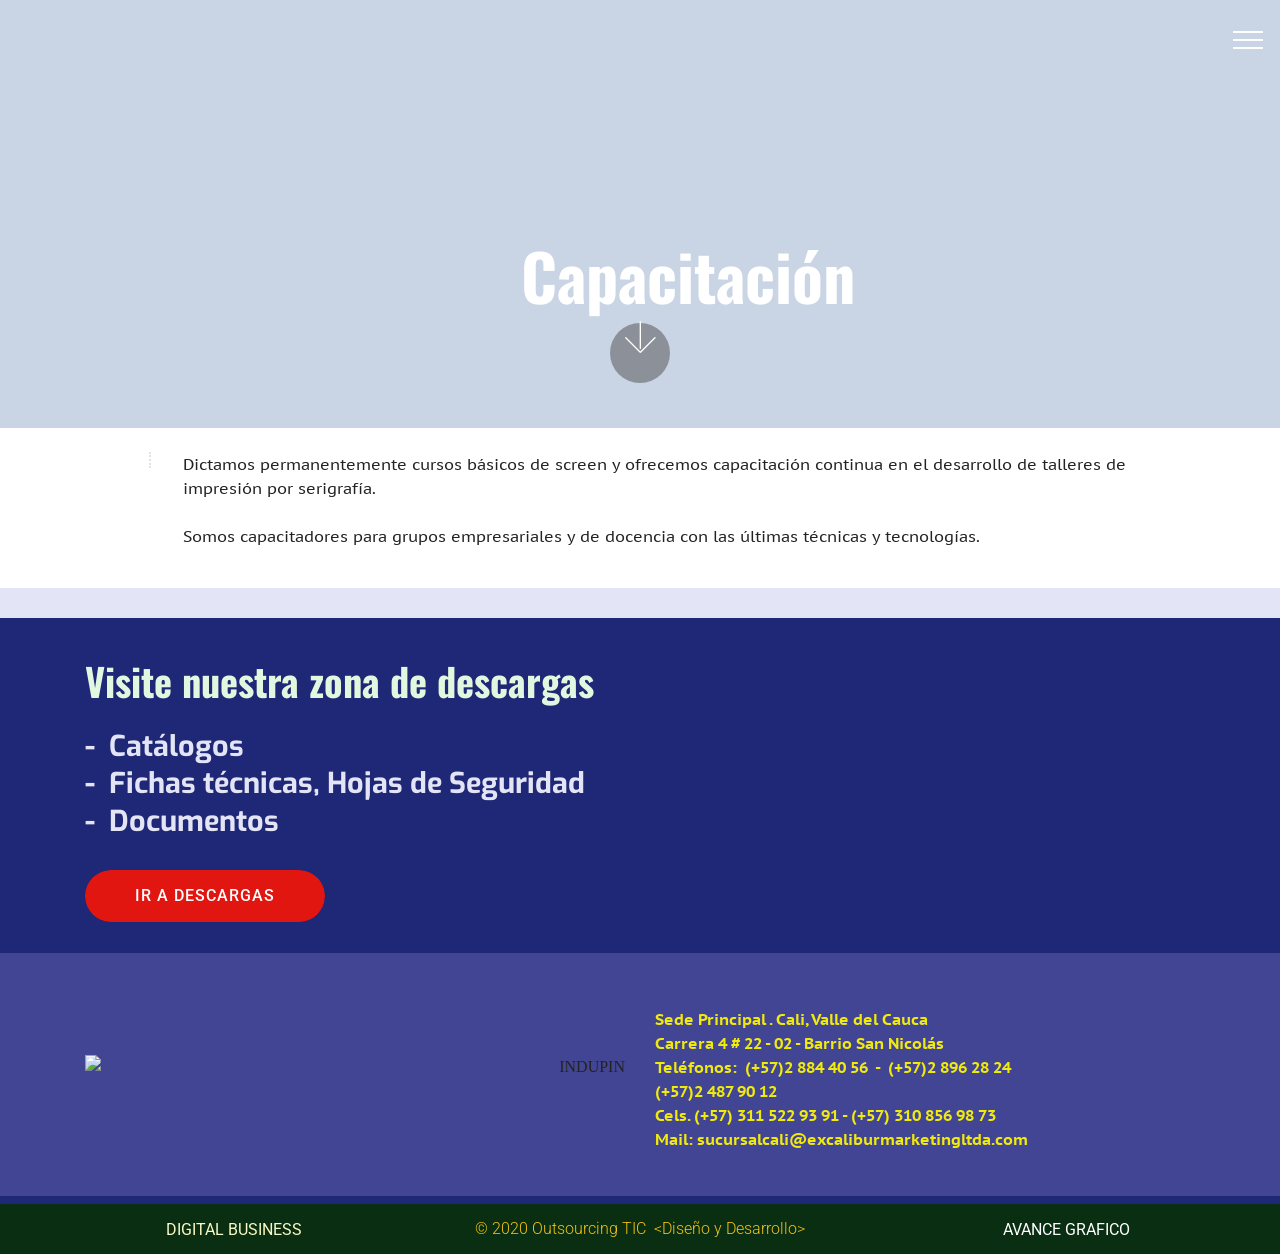
==== commit e63c3da6: "create github pages" ====
--- a/capacitacion.html
+++ b/capacitacion.html
@@ -27,7 +27,7 @@
   <noscript><link rel="stylesheet" href="https://fonts.googleapis.com/css?family=PT+Sans+Caption:400,700&display=swap"></noscript>
   <link rel="preload" href="https://fonts.googleapis.com/css?family=Roboto:100,100i,300,300i,400,400i,500,500i,700,700i&display=swap" as="style" onload="this.onload=null;this.rel='stylesheet'">
   <noscript><link rel="stylesheet" href="https://fonts.googleapis.com/css?family=Roboto:100,100i,300,300i,400,400i,500,500i,700,700i&display=swap"></noscript>
-  <link rel="preload" as="style" href="assets/mobirise/css/mbr-additional.css?v=0rJZ7j"><link rel="stylesheet" href="assets/mobirise/css/mbr-additional.css?v=0rJZ7j" type="text/css">
+  <link rel="preload" as="style" href="assets/mobirise/css/mbr-additional.css?v=3oRtJc"><link rel="stylesheet" href="assets/mobirise/css/mbr-additional.css?v=3oRtJc" type="text/css">
 
   
   
@@ -62,17 +62,17 @@
         </button>
       <div class="collapse navbar-collapse" id="navbarSupportedContent">
             <ul class="navbar-nav nav-dropdown nav-right" data-app-modern-menu="true"><li class="nav-item">
-                    <a class="nav-link link text-primary display-4" href="index.html#content14-8u">Nosotros</a>
+                    <a class="nav-link link text-white display-4" href="index.html#content14-8u">Nosotros</a>
                 </li>
                 <li class="nav-item">
-                    <a class="nav-link link text-primary display-4" href="insumos.html">
+                    <a class="nav-link link text-white display-4" href="insumos.html">
                         Insumos</a>
-                </li><li class="nav-item"><a class="nav-link link text-primary display-4" href="maquinaria.html">
-                        Maquinaria</a></li><li class="nav-item"><a class="nav-link link text-primary display-4" href="servicios.html">
-                        Servicios</a></li><li class="nav-item"><a class="nav-link link text-primary display-4" href="capacitacion.html">
-                        Capacitacion</a></li><li class="nav-item"><a class="nav-link link text-primary display-4" href="descargas.html">
+                </li><li class="nav-item"><a class="nav-link link text-white display-4" href="maquinaria.html">
+                        Maquinaria</a></li><li class="nav-item"><a class="nav-link link text-white display-4" href="servicios.html">
+                        Servicios</a></li><li class="nav-item"><a class="nav-link link text-white display-4" href="capacitacion.html">
+                        Capacitación</a></li><li class="nav-item"><a class="nav-link link text-white display-4" href="descargas.html">
                         Descargas</a></li>
-                <li class="nav-item"><a class="nav-link link text-primary display-4" href="contacto.html" target="_blank">
+                <li class="nav-item"><a class="nav-link link text-white display-4" href="contacto.html" target="_blank">
                         Contacto</a></li></ul>
             
             
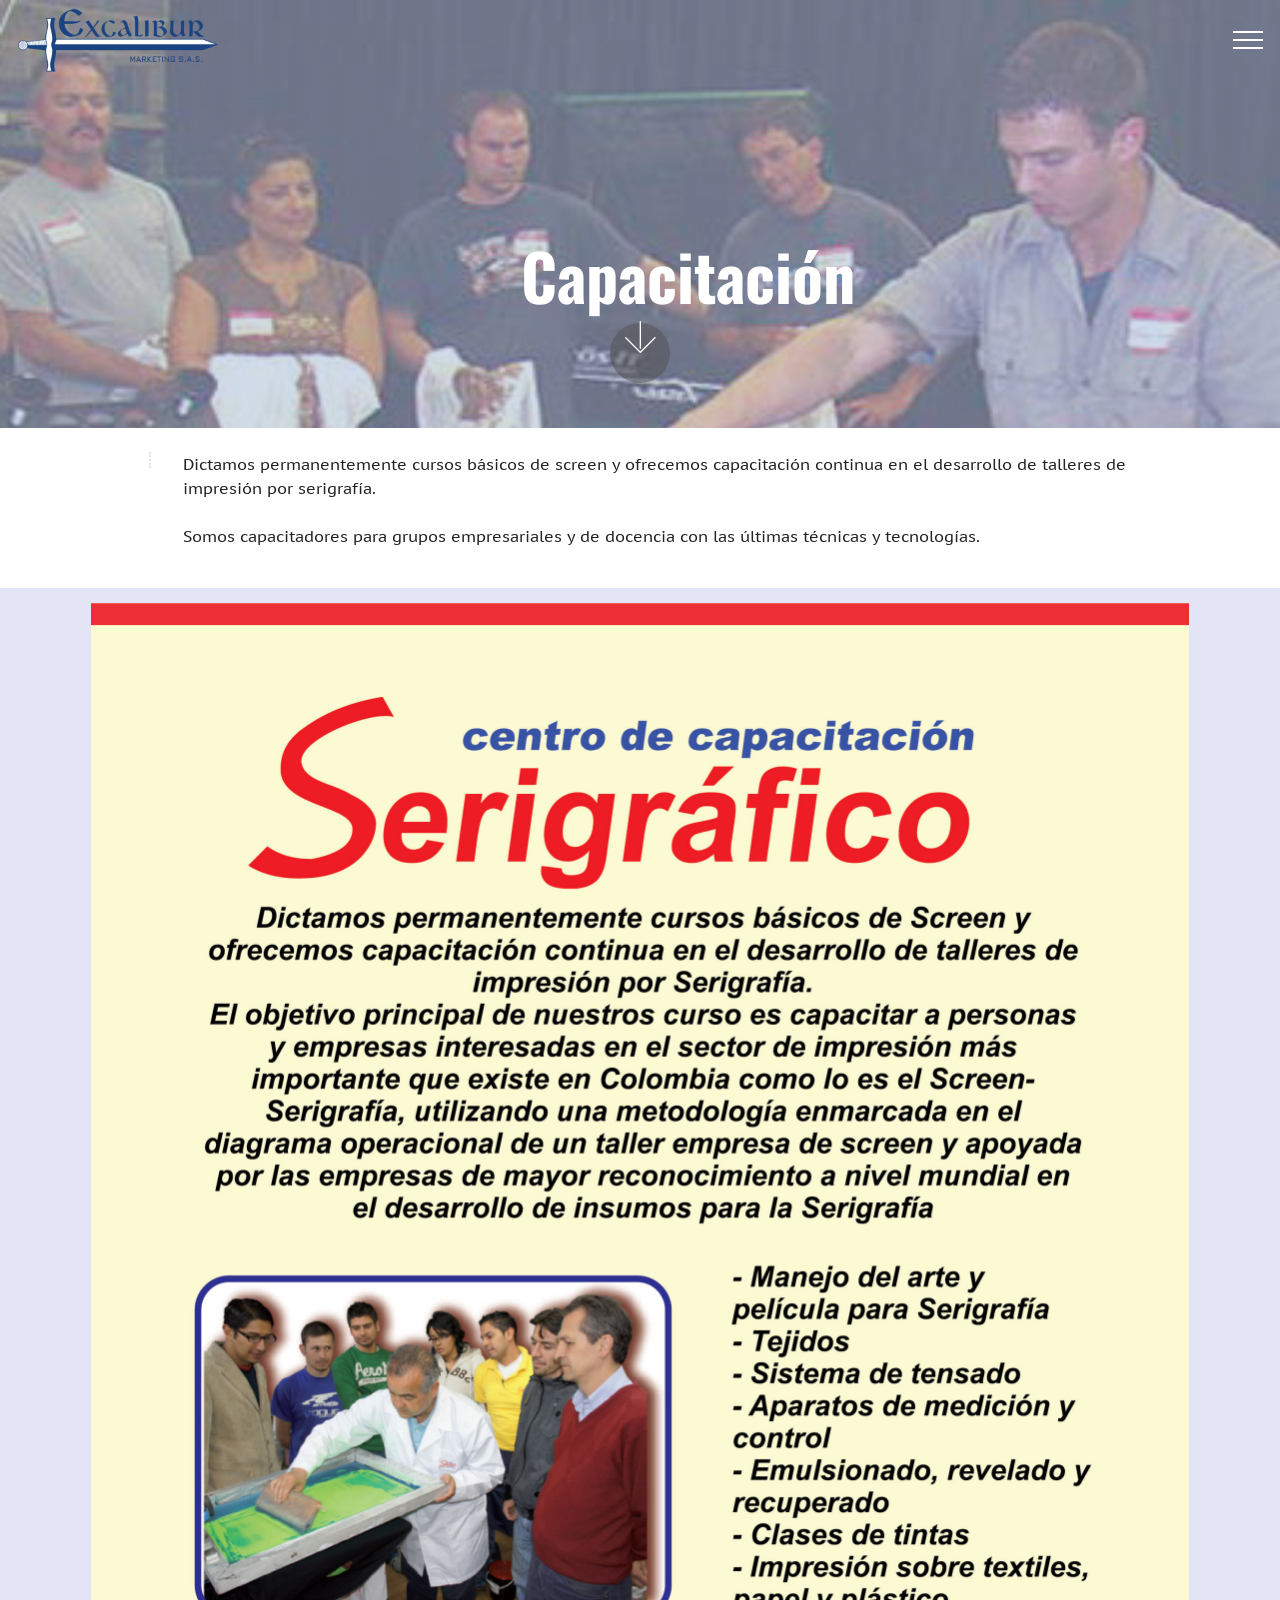
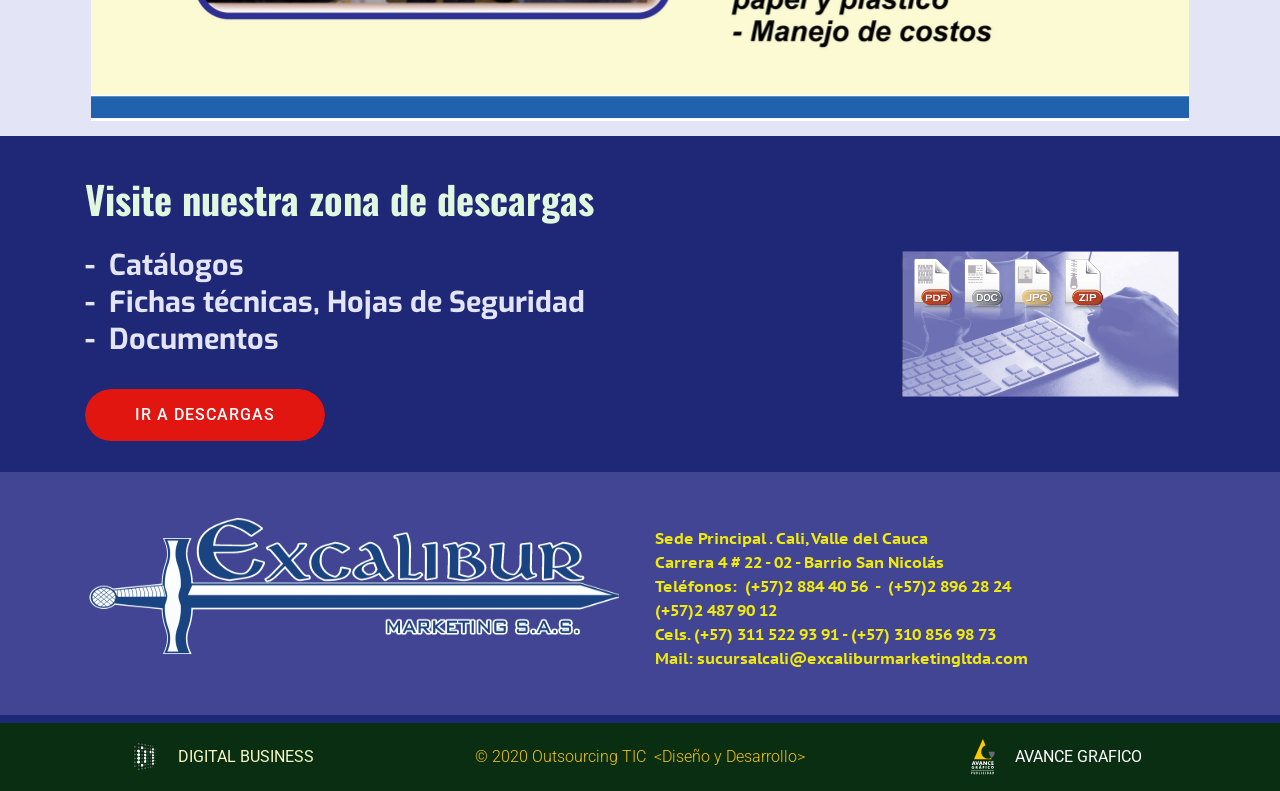
==== commit 7bfac0e9: "create github pages" ====
--- a/capacitacion.html
+++ b/capacitacion.html
@@ -27,7 +27,7 @@
   <noscript><link rel="stylesheet" href="https://fonts.googleapis.com/css?family=PT+Sans+Caption:400,700&display=swap"></noscript>
   <link rel="preload" href="https://fonts.googleapis.com/css?family=Roboto:100,100i,300,300i,400,400i,500,500i,700,700i&display=swap" as="style" onload="this.onload=null;this.rel='stylesheet'">
   <noscript><link rel="stylesheet" href="https://fonts.googleapis.com/css?family=Roboto:100,100i,300,300i,400,400i,500,500i,700,700i&display=swap"></noscript>
-  <link rel="preload" as="style" href="assets/mobirise/css/mbr-additional.css?v=3oRtJc"><link rel="stylesheet" href="assets/mobirise/css/mbr-additional.css?v=3oRtJc" type="text/css">
+  <link rel="preload" as="style" href="assets/mobirise/css/mbr-additional.css?v=BcrIDm"><link rel="stylesheet" href="assets/mobirise/css/mbr-additional.css?v=BcrIDm" type="text/css">
 
   
   
